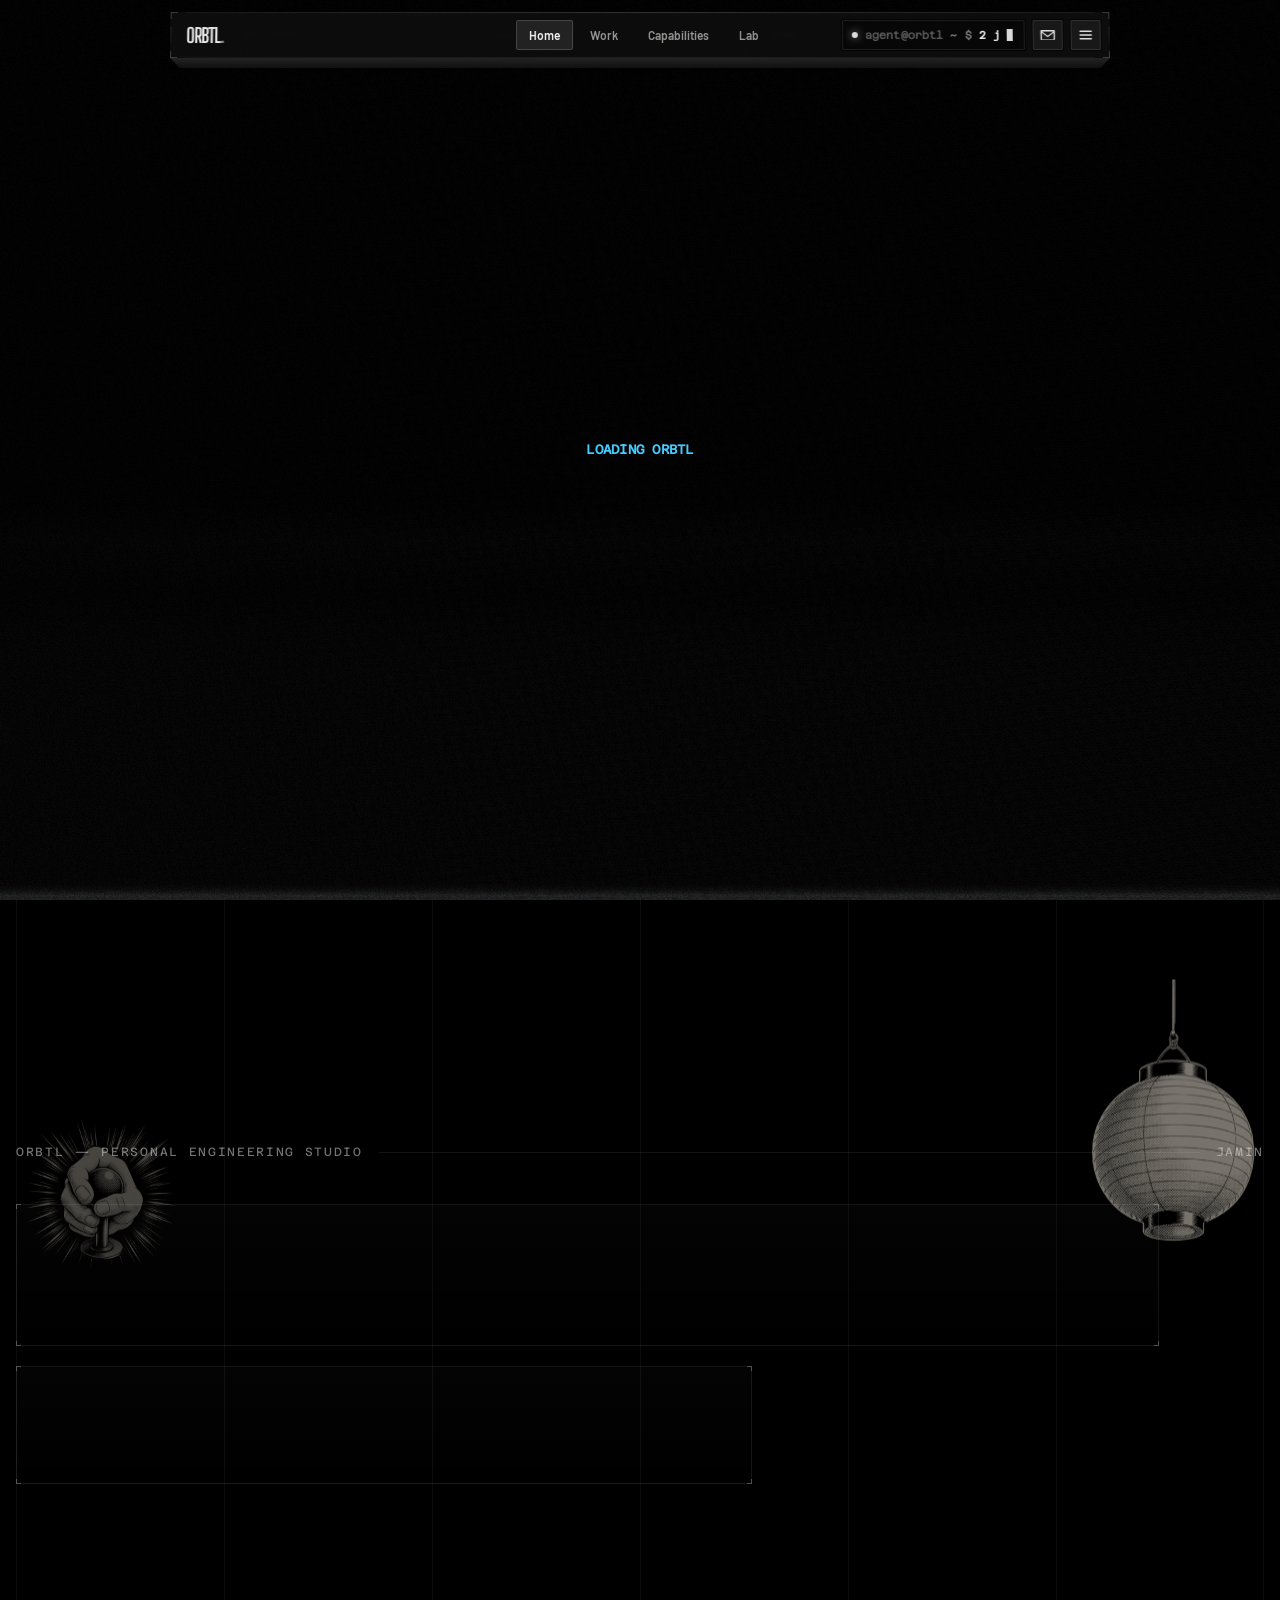
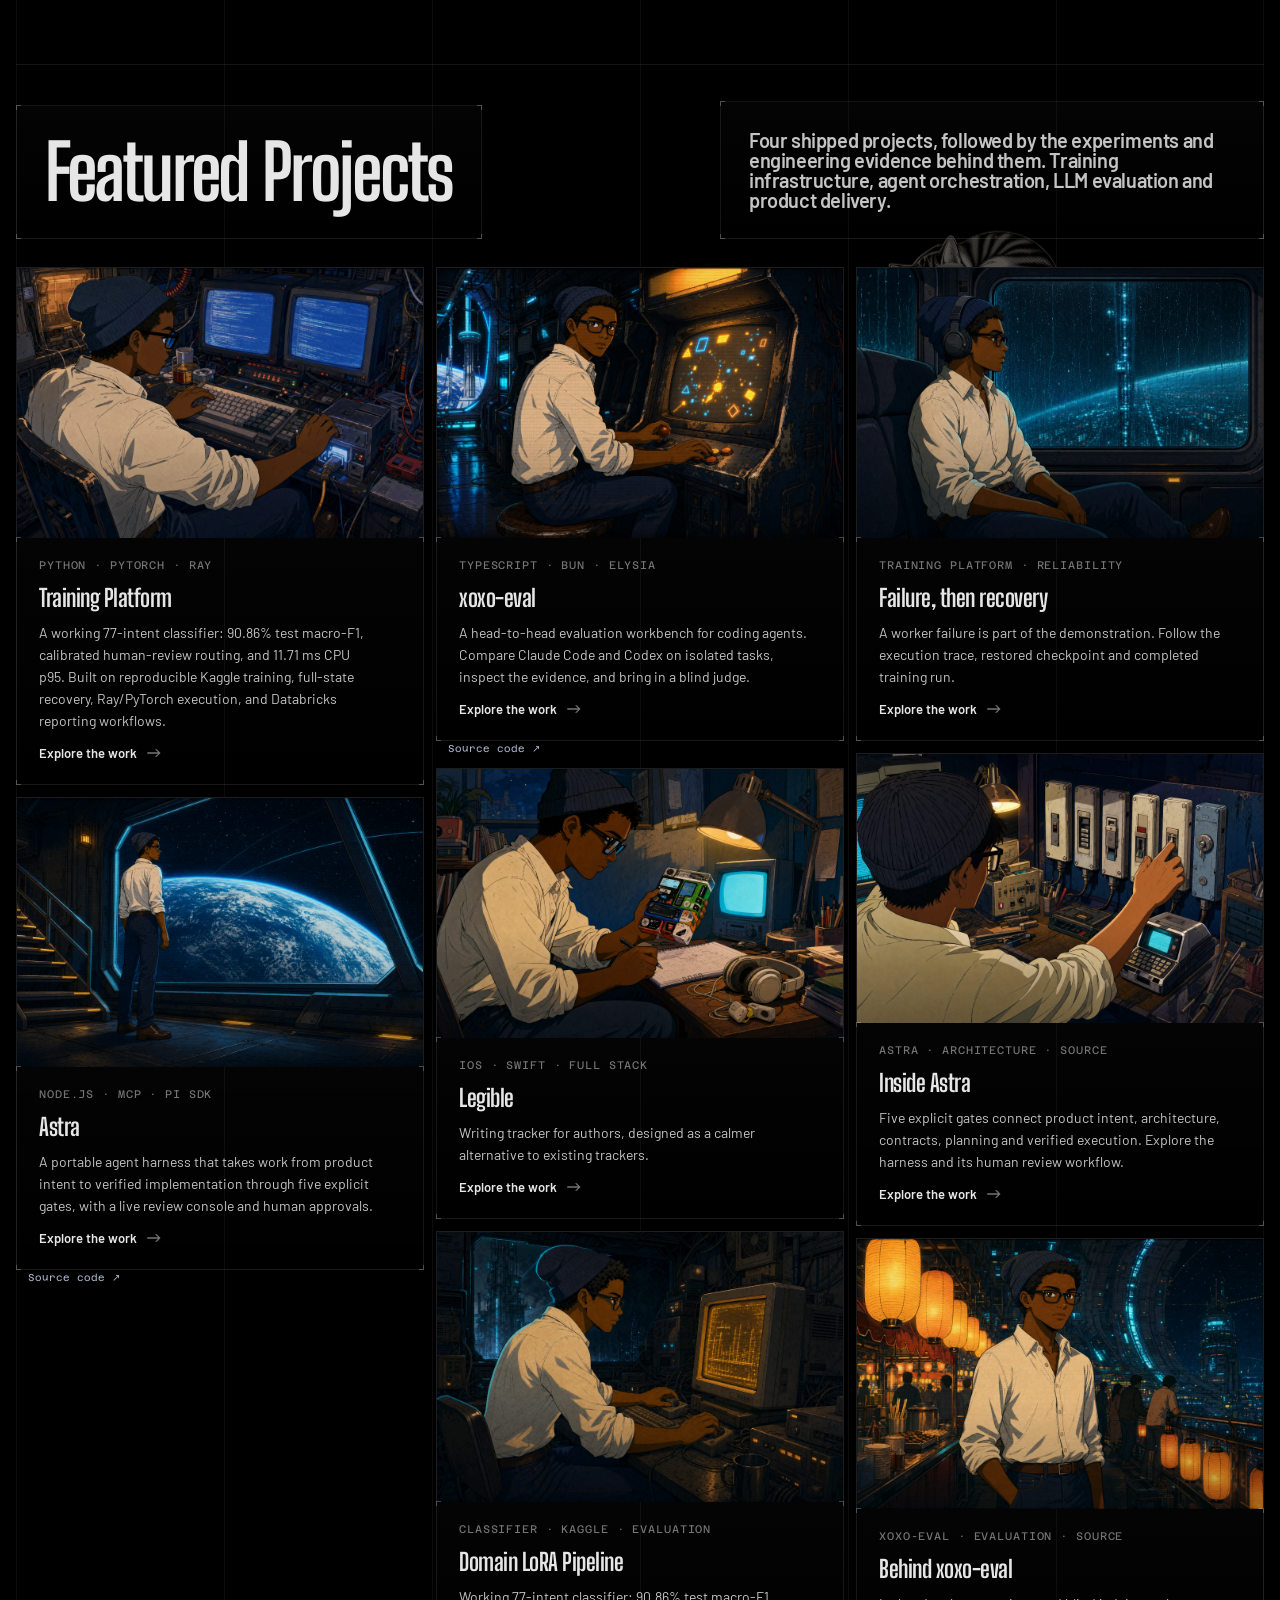
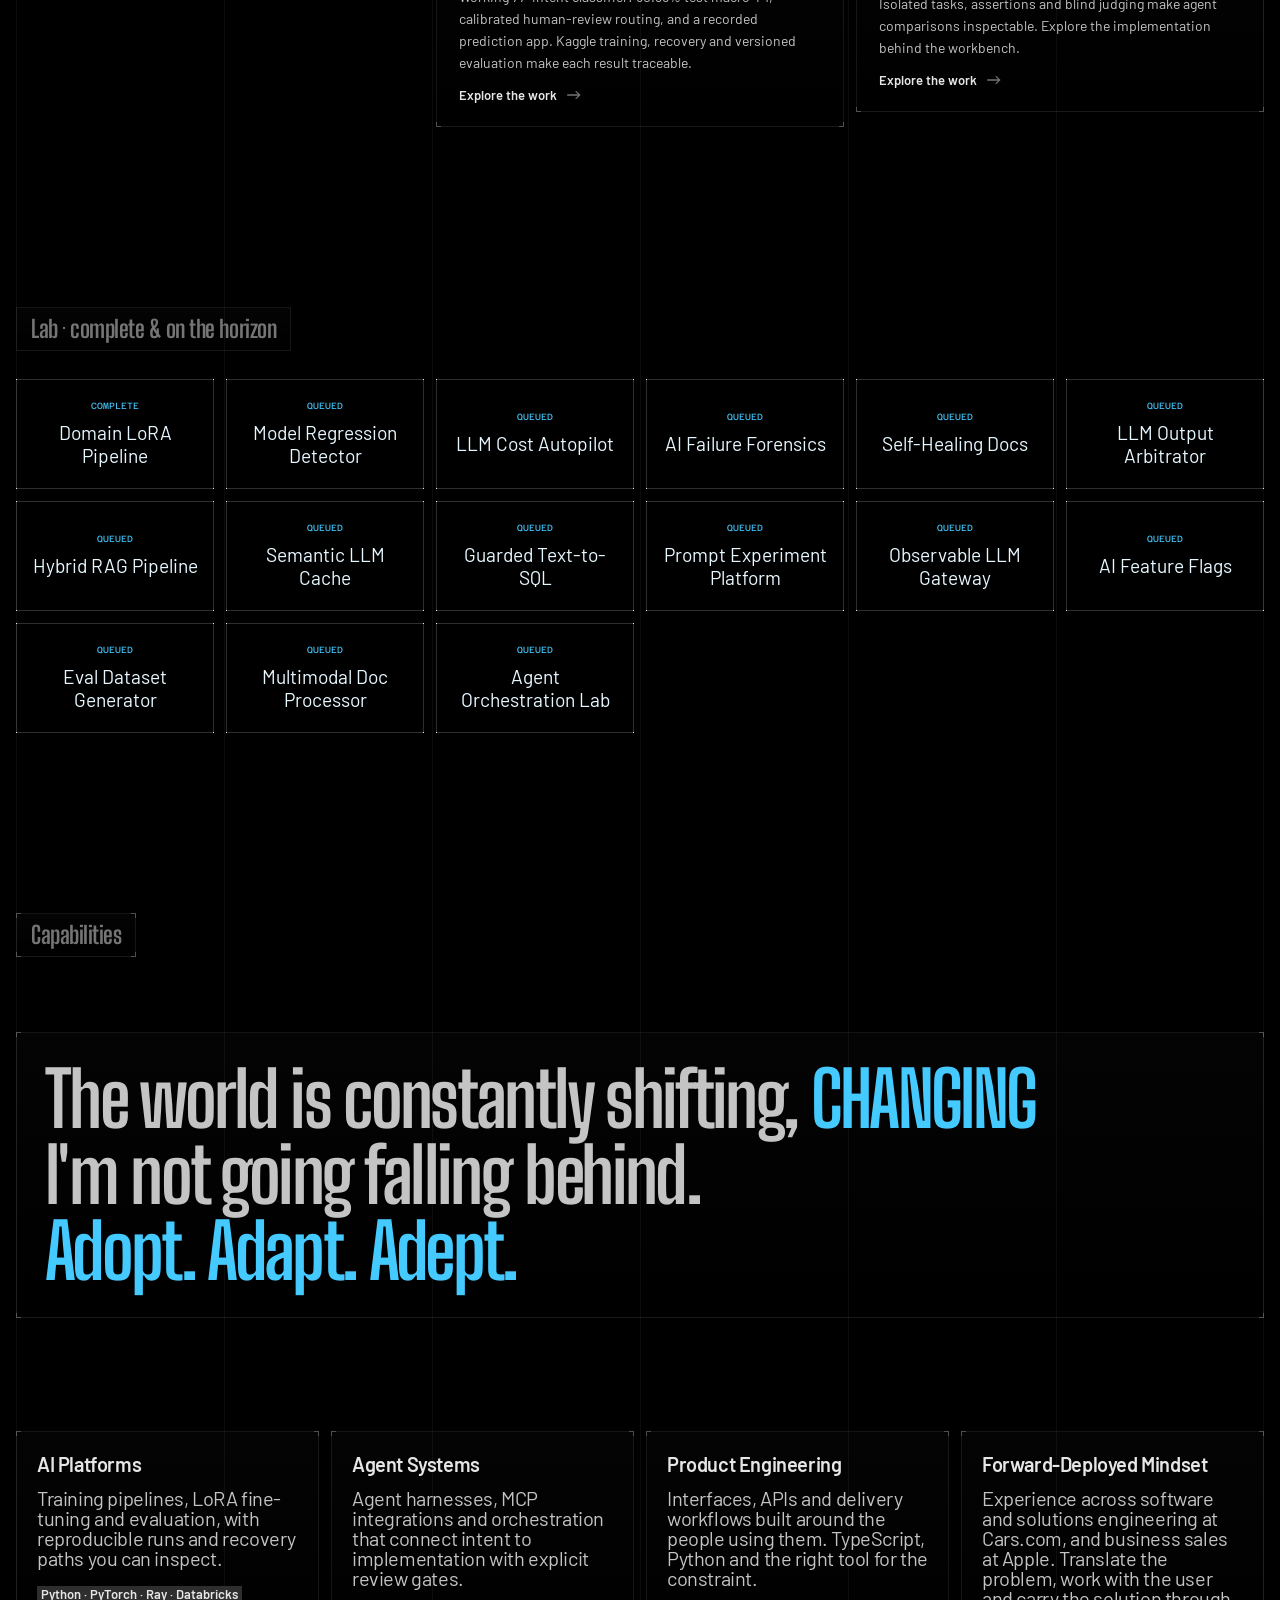
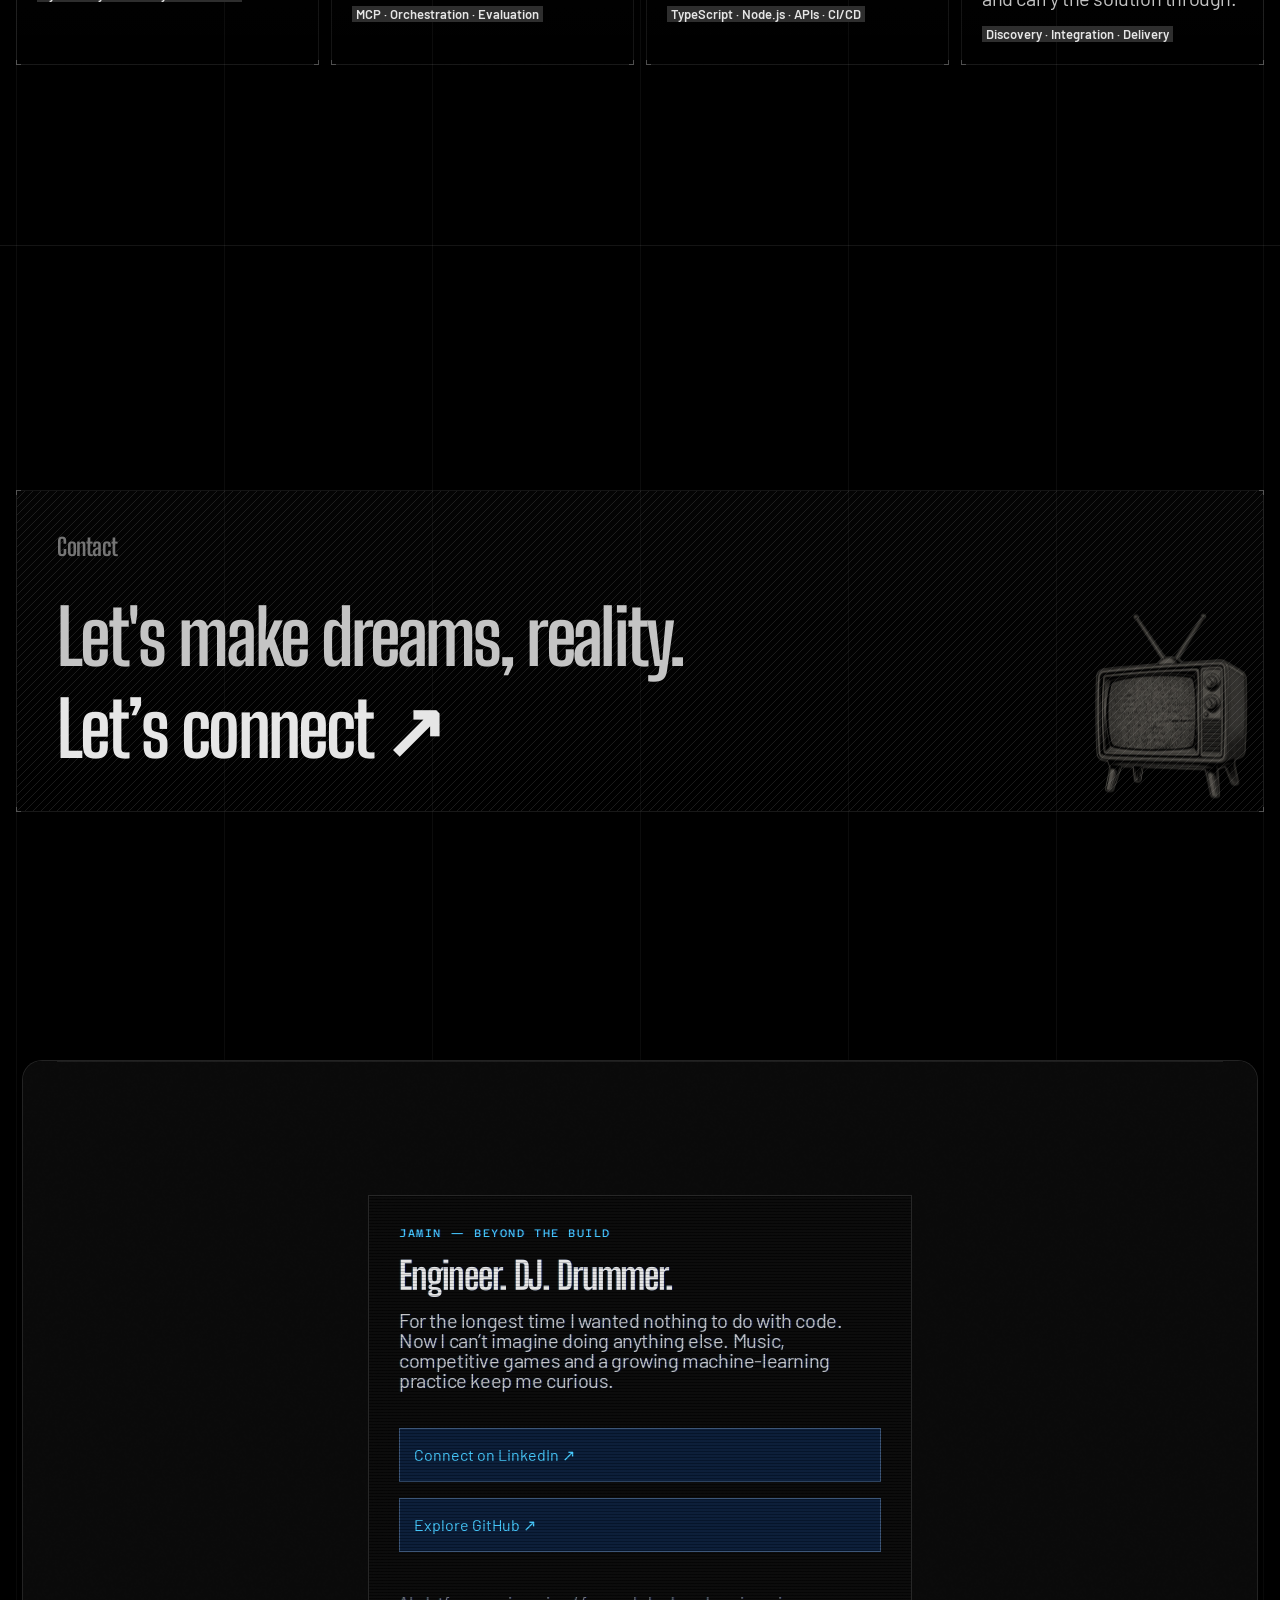
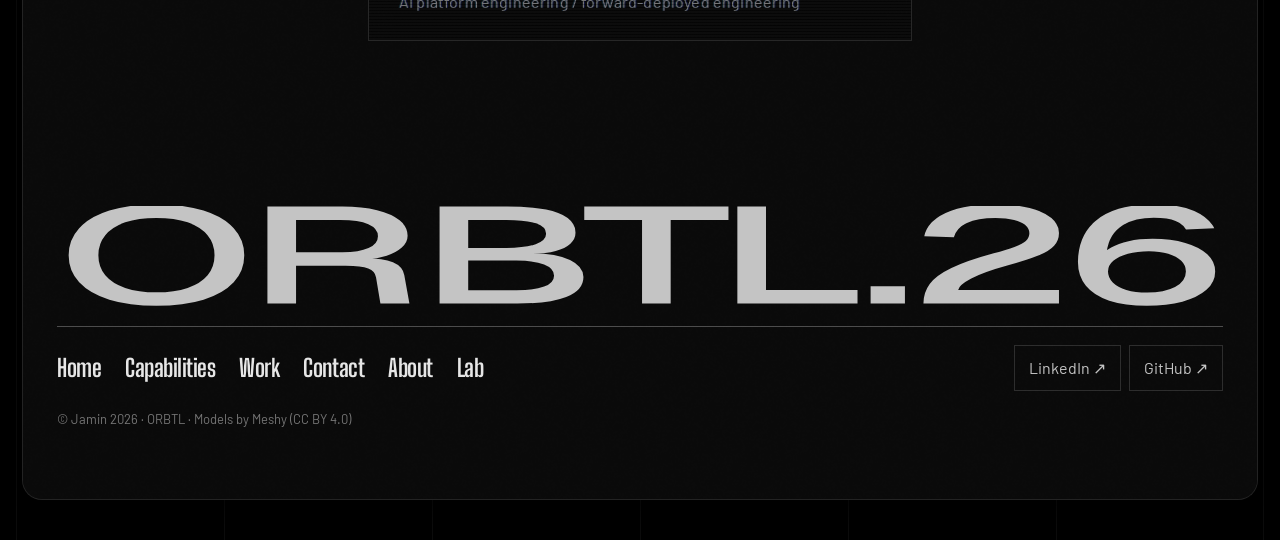
==== index.html @ e6fe145b "Deploy 3d8be60f6ede47230e99cb0eb737f548cd7a8109 from justjammin/netrunner" ====
<!DOCTYPE html><html lang="en"> <head>
<meta charset="utf-8">
<meta name="viewport" content="width=device-width, initial-scale=1">
<title>ORBTL — Jamin · AI Platform Engineer / FDE</title>
<link rel="icon" href="data:,">
<meta name="description" content="Jamin’s personal engineering studio. Explore AI training infrastructure, agent orchestration and evaluation, with runnable demos and evidence.">
<link rel="preconnect" href="https://fonts.googleapis.com">
<link rel="preconnect" href="https://fonts.gstatic.com" crossorigin>
<link href="https://fonts.googleapis.com/css2?family=Geist:wght@400;500;600;700&family=Geist+Mono:wght@400;600;700&family=Inter:wght@300;400;500;600;700&family=Inter+Tight:wght@400;500;600;700&display=swap" rel="stylesheet">
<style>
:root{
  --k:#000;--w1:#e6e6e6;--w2:#c4c4c4;--g1:#757575;--g2:#2e2e2e;--o:#004dff;
  --sans:"Geist","Geist Fallback",system-ui,-apple-system,"Helvetica Neue",Arial,sans-serif;
  --mono:"Geist Mono","Geist Mono Fallback",ui-monospace,SFMono-Regular,Menlo,monospace;
  --canvas-offset:100svh;
  --line:rgba(230,230,230,.085);--line-soft:rgba(230,230,230,.05);
  --maxw:82.5rem;--gutter:16px;
}
@font-face{font-family:"Geist Fallback";src:local(Arial);ascent-override:95.94%;descent-override:28.16%;line-gap-override:0%;size-adjust:104.76%}
@font-face{font-family:"Geist Mono Fallback";src:local(Arial);ascent-override:74.67%;descent-override:21.92%;line-gap-override:0%;size-adjust:134.59%}
*,*::before,*::after{box-sizing:border-box;margin:0;padding:0}
html{scroll-behavior:smooth;-webkit-text-size-adjust:100%;background:#000}
body{background:var(--k);color:#fff;font-family:var(--sans);font-size:16px;line-height:24px;font-weight:400;-webkit-font-smoothing:antialiased;overflow-x:hidden}
a{color:inherit;text-decoration:none}
button{font:inherit;color:inherit;background:none;border:0;cursor:pointer}
ul{list-style:none}
img,svg{display:block}
::selection{background:var(--o);color:#000}

.f-h0{font-size:5.4375rem;line-height:5.25rem;letter-spacing:-.035em;font-weight:400}
.f-h1{font-size:4.75rem;line-height:4.75rem;letter-spacing:-.035em;font-weight:400}
.f-h2{font-size:2.375rem;line-height:2.5rem;letter-spacing:-.03em;font-weight:400}
.f-h3{font-size:1.5rem;line-height:1.5rem;letter-spacing:-.02em;font-weight:500}
.f-h4{font-size:1.25rem;line-height:1.25rem;letter-spacing:-.02em;font-weight:600}
.f-p{font-size:.8125rem;line-height:1rem;letter-spacing:0;font-weight:600}
.f-nav{font-size:.75rem;line-height:1rem;font-weight:600}

.grid-layout{display:grid;grid-template-columns:repeat(12,minmax(0,1fr));gap:12px;width:100%;max-width:var(--maxw);margin:0 auto;padding:0 var(--gutter)}

/* ---------- canvas ---------- */
#canvas-container{position:fixed;top:0;left:0;width:100%;height:var(--canvas-offset);z-index:0;background:#000;overflow:hidden}
#gl{position:absolute;inset:0;width:100%;height:100%;display:block;touch-action:none}
#loader{position:absolute;inset:0;display:grid;place-items:center;font-family:var(--mono);font-size:13px;font-weight:600;color:var(--o);letter-spacing:.02em;text-transform:uppercase;pointer-events:none;transition:opacity .6s ease}
#loader.done{opacity:0}
#loader span{display:inline-block;animation:blink 1s steps(2) infinite}
@keyframes blink{50%{opacity:0}}
#hint{position:absolute;left:50%;bottom:64px;transform:translateX(-50%);font-family:var(--mono);font-size:12px;line-height:16px;font-weight:600;letter-spacing:.02em;text-transform:uppercase;color:var(--w2);background:rgba(0,0,0,.6);border:1px solid var(--g2);padding:6px 14px;border-radius:9999px;pointer-events:none;opacity:0;transition:opacity .35s;white-space:nowrap;max-width:calc(100% - 32px);overflow:hidden;text-overflow:ellipsis}
#hint.show{opacity:1}
#hud{position:absolute;top:76px;left:16px;font-family:var(--mono);color:var(--o);font-size:13px;line-height:16px;font-weight:600;text-transform:uppercase;pointer-events:none}
#tvcap{position:absolute;left:16px;bottom:120px;max-width:420px;pointer-events:none;color:var(--w1)}
#tvcap .idx{display:block;font-family:var(--mono);font-size:12px;line-height:16px;font-weight:600;text-transform:uppercase;color:var(--o);margin-bottom:8px}
#tvcap .ttl{display:block;font-size:2.375rem;line-height:2.25rem;letter-spacing:-.04em;font-weight:600}
#tvcap .desc{display:block;font-size:.9375rem;line-height:1.25rem;font-weight:500;color:var(--w2);margin-top:8px;text-wrap:pretty}
#hud .msg{display:block;font-family:var(--sans);font-size:64px;line-height:64px;letter-spacing:-.04em;font-weight:600;color:var(--w1);margin-top:8px}

/* ---------- top nav: floating glass pill ---------- */
#topnav{position:fixed;top:12px;left:0;right:0;z-index:1000;display:flex;flex-direction:column;align-items:center;pointer-events:none}
#topnav{perspective:1300px}
#topnav .pillbar{--ex:10px;pointer-events:auto;position:relative;display:grid;grid-template-columns:1fr auto 1fr;align-items:center;gap:14px;height:46px;width:min(940px,calc(100% - 24px));padding:0 8px 0 16px;border-radius:0;
  background:rgba(17,17,18,.66);-webkit-backdrop-filter:blur(20px) saturate(120%);backdrop-filter:blur(20px) saturate(120%);
  transform:rotateX(2.4deg);transform-origin:50% 100%;
  box-shadow:0 20px 38px rgba(0,0,0,.5)}
/* the two side faces of the box, skewed so they join the front face along its edges */
/* hover flashlight: one light position drives both the wash across the face and a
   brighter copy of the edge lines, revealed through a mask centred on the pointer */
#topnav .pillbar{--mx:50%;--my:50%;--lit:0}
#topnav .pillbar::before{content:"";position:absolute;inset:0;pointer-events:none;z-index:0;
  opacity:var(--lit);transition:opacity .4s ease;
  background:radial-gradient(260px 130px at var(--mx) var(--my),rgba(255,255,255,.085),rgba(255,255,255,.03) 45%,transparent 72%)}
#topnav .glint{position:absolute;inset:0;pointer-events:none;z-index:2;opacity:var(--lit);transition:opacity .4s ease;
  -webkit-mask:radial-gradient(190px 96px at var(--mx) var(--my),#000 0%,rgba(0,0,0,.55) 42%,transparent 70%);
          mask:radial-gradient(190px 96px at var(--mx) var(--my),#000 0%,rgba(0,0,0,.55) 42%,transparent 70%)}
#topnav .glint::before{content:"";position:absolute;left:15px;right:15px;top:0;bottom:0;
  background:linear-gradient(90deg,rgba(255,255,255,.55) 0 100%) top left/100% 1px no-repeat,
             linear-gradient(90deg,rgba(255,255,255,.34) 0 100%) bottom left/100% 1px no-repeat}
#topnav .glint::after{content:"";position:absolute;top:15px;bottom:15px;left:0;right:0;
  background:linear-gradient(180deg,rgba(255,255,255,.42) 0 100%) top left/1px 100% no-repeat,
             linear-gradient(180deg,rgba(255,255,255,.42) 0 100%) top right/1px 100% no-repeat}
#topnav .ex{position:absolute;pointer-events:none;z-index:-1}
/* a trapezoid, not a parallelogram: both sides taper inward, so the left edge
   runs down-right and the right edge runs down-left */
#topnav .ex-b{left:0;right:0;top:100%;height:var(--ex);
  clip-path:polygon(0 0,100% 0,calc(100% - var(--ex)) 100%,var(--ex) 100%);
  background:linear-gradient(180deg,#232322,#101010)}
/* the outline is broken at the corners and marked with brackets instead of being
   chamfered, so no diagonal ever cuts across the frame */
#topnav .frame{position:absolute;inset:0;pointer-events:none}
#topnav .frame::before{content:"";position:absolute;left:15px;right:15px;top:0;bottom:0;
  background:linear-gradient(90deg,rgba(255,255,255,.05),rgba(255,255,255,.16),rgba(255,255,255,.06)) top left/100% 1px no-repeat,
             linear-gradient(90deg,rgba(255,255,255,.03),rgba(255,255,255,.08),rgba(255,255,255,.04)) bottom left/100% 1px no-repeat}
#topnav .frame::after{content:"";position:absolute;top:15px;bottom:15px;left:0;right:0;
  background:linear-gradient(180deg,rgba(255,255,255,.13),rgba(255,255,255,.04)) top left/1px 100% no-repeat,
             linear-gradient(180deg,rgba(255,255,255,.13),rgba(255,255,255,.04)) top right/1px 100% no-repeat}
#topnav .cnr{position:absolute;width:7px;height:7px;pointer-events:none;border:1px solid rgba(255,255,255,.2)}
#topnav .cnr.tl{top:0;left:0;border-right:0;border-bottom:0}
#topnav .cnr.tr{top:0;right:0;border-left:0;border-bottom:0}
#topnav .cnr.bl{bottom:0;left:0;border-right:0;border-top:0}
#topnav .cnr.br{bottom:0;right:0;border-left:0;border-top:0}
#topnav .logo{display:flex;align-items:center;height:46px;color:#f4f4f2;position:relative;z-index:1}
.wordmark{font-family:var(--sans);font-weight:700;font-size:20px;line-height:20px;letter-spacing:-.055em;color:var(--w1);white-space:nowrap}
.wordmark i{font-style:normal;color:var(--o)}
#topnav .wordmark i{color:rgba(232,232,230,.55)}   /* the bar is monochrome; the footer mark keeps its accent */
#topnav .center{display:flex;align-items:center;gap:4px;position:relative;z-index:1}
#topnav .center a{color:rgba(232,232,230,.62);padding:7px 13px;border-radius:2px;transition:background .2s,color .2s}
#topnav .center a.active{box-shadow:inset 0 0 0 1px rgba(255,255,255,.16)}
#topnav .center a:hover{background:rgba(255,255,255,.07);color:#f2f2f0}
#topnav .center a.active{color:#f6f6f4;background:rgba(255,255,255,.09)}
#topnav .right{display:flex;align-items:center;justify-content:flex-end;gap:6px;position:relative;z-index:1}
#topnav .term{display:flex;align-items:center;gap:7px;height:32px;padding:0 12px 0 10px;border-radius:2px;font-family:var(--mono);font-size:11px;line-height:1;font-weight:600;letter-spacing:.01em;color:rgba(226,226,224,.8);background:rgba(0,0,0,.4);box-shadow:inset 0 0 0 1px rgba(255,255,255,.09);transition:background .2s,color .2s;white-space:nowrap}
#topnav .term:hover{background:rgba(255,255,255,.08);color:#f2f2f0}
#topnav .term .led{width:6px;height:6px;border-radius:9999px;background:#dcdcda;box-shadow:0 0 8px rgba(220,220,218,.7);animation:pulse 2s cubic-bezier(.4,0,.6,1) infinite}
#topnav .term .prompt{color:rgba(200,200,198,.42)}
#topnav .term .prompt::after{content:" ~ $";color:var(--g1)}
#topnav .term .txt{color:#ececeb}
#topnav .term .cur{width:6px;height:12px;background:#d8d8d6;animation:blink 1s steps(2) infinite}
#topnav .term[aria-pressed="true"]{background:rgba(0,77,255,.14);box-shadow:inset 0 0 0 1px rgba(0,77,255,.4)}
#topnav .term[aria-pressed="true"] .led{background:var(--o);box-shadow:0 0 8px rgba(0,77,255,.9)}
@keyframes pulse{50%{opacity:.5}}
#topnav .icon{width:32px;height:32px;display:inline-grid;place-items:center;border-radius:2px;color:#dcdcda;background:rgba(255,255,255,.05);box-shadow:inset 0 0 0 1px rgba(255,255,255,.1);transition:background .2s}
#topnav .icon:hover{background:rgba(255,255,255,.13)}
#topnav .icon svg{width:18px;height:18px;fill:currentColor}
#topnav .icon.mail{color:#e2e2e0}
#topnav .burger[aria-expanded="true"]{background:rgba(255,255,255,.16)}
/* The burger summons a full panel: the ThreeDPaper fills it, the menu sits over it.
   The panel carries a transform so the component's position:fixed layers resolve
   against it, exactly as authored. */
.menu{pointer-events:auto;position:fixed;inset:0;z-index:1200;overflow:hidden;
  background:rgba(6,6,8,.55);-webkit-backdrop-filter:blur(3px);backdrop-filter:blur(3px);
  -webkit-user-select:none;user-select:none;
  transform:translateZ(0);opacity:0;transition:opacity .45s ease;touch-action:none}
/* the page scrolls away so the fixed lobby render is what sits behind the sheet */
body.menu-open #layout{visibility:hidden}
.menu.open{opacity:1}
.menu[hidden]{display:none}
/* the card face: a frosted plastic panel warped onto the sheet, carrying the
   illustration, the menu and the small print under it */
.menu-links{position:absolute;left:0;top:0;z-index:20;width:560px;height:790px;
  transform-origin:0 0;will-change:transform;opacity:0;transition:opacity .5s ease;
  display:flex;flex-direction:column;padding:44px 46px 42px;overflow:hidden;border-radius:16px;
  -webkit-backdrop-filter:blur(14px) saturate(115%);backdrop-filter:blur(14px) saturate(115%);
  background:linear-gradient(158deg,rgba(255,255,255,.15),rgba(255,255,255,.05) 42%,rgba(255,255,255,.10));
  box-shadow:inset 0 1px 0 rgba(255,255,255,.42),inset 0 -1px 0 rgba(0,0,0,.2)}
.menu-links.on{opacity:1}
.menu-ill{position:absolute;top:24px;right:28px;width:168px;opacity:.5;pointer-events:none}
.menu-nav{margin:200px 0 0 -16px;display:flex;flex-direction:column;align-items:flex-start;gap:1px}
/* each row behaves like a listbox option: a selection plate with a hairline
   outline, a leading marker and a rule that wipes in under the label */
.menu-nav a{position:relative;display:inline-block;padding:2px 18px 4px 18px;
  border:1px solid transparent;border-radius:3px;
  color:rgba(255,255,255,.88);font-family:var(--sans);font-weight:600;
  font-size:30px;line-height:1.22;letter-spacing:-.035em;
  transition:color .18s ease,background .18s ease,border-color .18s ease,transform .2s ease}
.menu-nav a::before{content:"";position:absolute;left:5px;top:50%;width:5px;height:5px;
  margin-top:-2px;background:currentColor;opacity:0;transform:scale(.4);
  transition:opacity .18s ease,transform .18s ease}
.menu-nav a::after{content:"";position:absolute;left:18px;right:18px;bottom:2px;height:1px;
  background:currentColor;opacity:.5;transform:scaleX(0);transform-origin:left;
  transition:transform .26s cubic-bezier(.2,.7,.2,1)}
.menu-nav a:hover,.menu-nav a:focus-visible{color:#fff;background:rgba(255,255,255,.1);
  border-color:rgba(255,255,255,.3);transform:translateX(6px);outline:none}
.menu-nav a:hover::before,.menu-nav a:focus-visible::before{opacity:.85;transform:scale(1)}
.menu-nav a:hover::after,.menu-nav a:focus-visible::after{transform:scaleX(1)}
@media (prefers-reduced-motion:reduce){.menu-nav a,.menu-nav a::before,.menu-nav a::after{transition:none}}
.menu-foot{margin-top:auto;display:flex;flex-direction:column;gap:3px;
  font-family:var(--mono);font-size:11px;line-height:16px;letter-spacing:.06em;
  text-transform:uppercase;color:rgba(255,255,255,.46)}
.menu-foot b{font-weight:600;color:rgba(255,255,255,.74)}
.menu-close{position:absolute;top:24px;left:28px;z-index:21;height:38px;padding:0 14px;
  display:grid;place-items:center;color:rgba(242,242,240,.78);border:1px solid rgba(255,255,255,.14);
  background:rgba(0,0,0,.4);border-radius:2px;cursor:pointer;transition:background .2s,color .2s}
.menu-close .wordmark{font-size:17px}
.menu-close .wordmark i{color:var(--o)}
.menu-close:hover{color:#fff;background:rgba(255,255,255,.1)}
.menu #paper-stage{position:absolute;inset:0;z-index:0;overflow:hidden;background:transparent;
  transform:translateZ(0);touch-action:none;cursor:grab}
.menu #paper-stage:active{cursor:grabbing}
#paper-stage{--ink:#f2f2f0;--dim:rgba(242,242,240,.38)}
.mono{font-size:10px;letter-spacing:.2em;text-transform:uppercase;font-weight:500;color:var(--dim)}

/* ---------- background: one giant word, nothing else ---------- */
#paper-stage #pp-bg{position:fixed;inset:0;z-index:1;overflow:hidden}
#paper-stage #pp-bg h1{
  position:absolute;left:50%;top:50%;transform:translate(-50%,-50%);
  font-family:"Inter Tight",sans-serif;font-weight:600;letter-spacing:-.055em;
  font-size:clamp(96px,18.6vw,420px);line-height:.8;white-space:nowrap;
  color:rgba(242,242,240,.125);
  -webkit-user-select:none;user-select:none;
}

/* ---------- layers over it ---------- */
#paper-stage #pp-dof{position:fixed;inset:-30px;z-index:2;pointer-events:none;
     backdrop-filter:blur(2.4px);-webkit-backdrop-filter:blur(2.4px);
     background:rgba(8,8,10,.05)}
#paper-stage #pp-gl{position:fixed;top:0;left:0;width:100%;height:100%;z-index:3;
    pointer-events:none;display:block}
#paper-stage #pp-grain,#pp-grain2{position:fixed;inset:0;z-index:4;pointer-events:none;
    background-repeat:repeat;background-size:160px 160px}
#paper-stage #pp-grain{opacity:.05;mix-blend-mode:overlay}
#paper-stage #pp-grain2{opacity:.02}
#paper-stage #pp-vig{position:fixed;inset:0;z-index:5;pointer-events:none;
     background:radial-gradient(120% 90% at 50% 45%,rgba(0,0,0,0) 42%,rgba(0,0,0,.52) 100%)}
#paper-stage #pp-hint{position:fixed;left:0;right:0;bottom:64px;z-index:6;pointer-events:none;
      text-align:center;font-size:10px;letter-spacing:.22em;text-transform:uppercase;
      color:rgba(242,242,240,.30);opacity:0;transition:opacity .8s ease}
#paper-stage #pp-hint b{font-weight:500;color:rgba(242,242,240,.58)}
@media(hover:none){ #pp-hint .ptr{display:none} }

.actionable{position:relative;font-weight:600;--underline-height:max(.06em,1px)}
.actionable::before{content:"";position:absolute;left:0;right:0;bottom:calc(var(--underline-height) * -1);height:var(--underline-height);background:currentColor;opacity:0;transition:opacity .15s cubic-bezier(.4,0,.2,1)}
.actionable:hover::before{opacity:1}
.actionable:hover{animation:actionable-blink .3s .06s linear forwards;text-shadow:0 0 30px color-mix(in srgb,currentColor 25%,transparent)}
@keyframes actionable-blink{0%{opacity:1}40%{opacity:.5}60%{opacity:1}80%{opacity:.5}100%{opacity:1}}
.blink:hover{animation:actionable-blink .3s .06s linear forwards}

/* ---------- particle scroll (Canvas UI) ---------- */
#ps-output{position:fixed;inset:0;width:100%;height:100%;pointer-events:none;z-index:850}
.ps-hidden{visibility:hidden}
@media (prefers-reduced-motion:reduce){.ps-hidden{visibility:visible}}
/* ---------- manga marginalia: keyed line drawings sitting behind the copy ---------- */
.ill{position:absolute;pointer-events:none;user-select:none;z-index:0;display:block;
  opacity:.42;filter:saturate(.9)}
.hero,.caps,.contact,.logos{position:relative}
.ill-lantern{top:-3.5rem;right:1.5rem;width:clamp(120px,13vw,214px);opacity:.5}
.ill-cat{bottom:-2.5rem;right:12rem;width:clamp(150px,17vw,268px);opacity:.34}
.ill-joystick{top:2rem;left:1.5rem;width:clamp(110px,12vw,196px);opacity:.3}
.ill-crt{bottom:1rem;right:2rem;width:clamp(120px,12vw,200px);opacity:.34}
@media (max-width:1023px){.ill-cat,.ill-crt{display:none}.ill-lantern,.ill-joystick{width:110px;opacity:.28}}
/* ---------- container lines, frames, rule animation ---------- */
.vrules{position:absolute;inset:0;z-index:0;pointer-events:none;width:100%;max-width:var(--maxw);margin:0 auto;left:0;right:0;
  padding:0 var(--gutter);display:grid;grid-template-columns:repeat(6,minmax(0,1fr))}
.vrules i{position:relative;display:block}
.vrules i::before{content:"";position:absolute;top:0;bottom:0;left:0;width:1px;background:var(--line-soft);
  transform:scaleY(0);transform-origin:top;transition:transform 1.6s cubic-bezier(.16,.84,.24,1)}
.vrules i:last-child::after{content:"";position:absolute;top:0;bottom:0;right:0;width:1px;background:var(--line-soft);
  transform:scaleY(0);transform-origin:top;transition:transform 1.6s cubic-bezier(.16,.84,.24,1) .3s}
.vrules.in i::before,.vrules.in i:last-child::after{transform:scaleY(1)}
.vrules i:nth-child(2)::before{transition-delay:.08s}.vrules i:nth-child(3)::before{transition-delay:.16s}
.vrules i:nth-child(4)::before{transition-delay:.24s}.vrules i:nth-child(5)::before{transition-delay:.32s}
.vrules i:nth-child(6)::before{transition-delay:.4s}

.rule{border:0;height:1px;width:100%;background:var(--line);transform:scaleX(0);transform-origin:left;
  transition:transform 1.1s cubic-bezier(.16,.84,.24,1)}
.rule.in{transform:scaleX(1)}
.rule.thin{background:var(--line-soft)}

.framed{position:relative;border:1px solid var(--line);padding:28px;background:linear-gradient(180deg,rgba(255,255,255,.014),rgba(255,255,255,0))}
.framed.label{padding:9px 14px;width:max-content}
.framed.flush{padding:24px}
.framed .corner{position:absolute;width:5px;height:5px;border:1px solid rgba(230,230,230,.28)}
.framed .corner.tl{top:-1px;left:-1px;border-right:0;border-bottom:0}
.framed .corner.tr{top:-1px;right:-1px;border-left:0;border-bottom:0}
.framed .corner.bl{bottom:-1px;left:-1px;border-right:0;border-top:0}
.framed .corner.br{bottom:-1px;right:-1px;border-left:0;border-top:0}

/* ---------- layout ---------- */
#layout{position:relative;z-index:1;margin-top:var(--canvas-offset);background:#000;padding-bottom:40px}
main{position:relative;z-index:1;display:flex;flex-direction:column;gap:180px;padding-top:32px}
.hero{padding-top:13rem}
.hero article{grid-column:1/12;display:flex;flex-direction:column;gap:20px;color:var(--w1)}
.hero h1{text-wrap:pretty}
.hero .lede{max-width:46rem;text-wrap:pretty;color:var(--w2);font-weight:500}
.hero .eyebrow{grid-column:1/-1;margin-bottom:28px;display:flex;align-items:center;gap:16px;color:var(--g1);font-family:var(--mono);font-size:12px;letter-spacing:.14em;text-transform:uppercase}
.hero .eyebrow .rule{flex:1}

/* logos */
.logos{row-gap:28px}
.logos h2{grid-column:1/-1;color:var(--g1)}
.logos .grid{grid-column:1/-1;display:grid;grid-template-columns:repeat(6,minmax(0,1fr));gap:12px}
.logos a{aspect-ratio:202/110;color:var(--w2);display:block;position:relative}
.logos a::after{content:"";position:absolute;inset:0;border:1px solid rgba(230,230,230,.2);pointer-events:none;z-index:10}
.logos .cell{position:relative;height:100%;display:grid;place-items:center;padding:0 20px}
.logos .cell img{width:150px;max-width:78%;height:auto;max-height:52px;object-fit:contain;position:relative;z-index:2;opacity:.92}
.with-dots{position:relative}
.with-dots::before,.with-dots::after{content:"";pointer-events:none;position:absolute;left:0;right:0;height:1px;z-index:11;
  background-image:linear-gradient(to right,#e6e6e6 0,#e6e6e6 1px,transparent 1px,transparent calc(100% - 1px),#e6e6e6 calc(100% - 1px),#e6e6e6 100%)}
.with-dots::before{top:0}.with-dots::after{bottom:0}
.with-diagonal-lines{position:relative;overflow:hidden}
.with-diagonal-lines::after{content:"";pointer-events:none;position:absolute;inset:-64px;background-repeat:repeat;animation:diag 6s linear infinite;
  background-image:url("data:image/svg+xml,%3Csvg width='64' height='64' viewBox='0 0 64 64' fill='none' xmlns='http://www.w3.org/2000/svg'%3E%3Cg clip-path='url(%23c)' stroke='%23fff' stroke-opacity='.10'%3E%3Cpath d='M-27 27 91-91M-27 35 91-83M-27 43 91-75M-27 51 91-67M-27 59 91-59M-27 67 91-51M-27 75 91-43M-27 83 91-35M-27 91 91-27M-27 99 91-19M-27 107 91-11M-27 115 91-3M-27 123 91 5M-27 131 91 13M-27 139 91 21M-27 147 91 29M-27 155 91 37'/%3E%3C/g%3E%3Cdefs%3E%3CclipPath id='c'%3E%3Cpath fill='%23fff' d='M0 0h64v64H0z'/%3E%3C/clipPath%3E%3C/defs%3E%3C/svg%3E")}
@keyframes diag{to{transform:translate(64px,64px)}}
.logos .lines{position:absolute;inset:0;opacity:0;transition:opacity .2s;pointer-events:none}
.logos a:hover .lines{opacity:1}
.brand{display:flex;align-items:center;gap:9px;color:var(--w2);white-space:nowrap;position:relative;z-index:2}
.brand svg{width:26px;height:26px;fill:currentColor;flex:none}
.brand .n{font-weight:600;font-size:21px;line-height:24px;letter-spacing:-.03em}
.brand.caps .n{text-transform:uppercase;letter-spacing:.14em;font-size:16px;font-weight:600}
.brand.wide .n{letter-spacing:.02em;font-weight:700;font-size:19px}
.brand.mono .n{font-family:var(--mono);font-size:17px;letter-spacing:0;font-weight:700}
.brand.thin .n{font-weight:500;font-size:22px;letter-spacing:-.02em}
.brand.serif .n{font-family:Georgia,"Times New Roman",serif;font-weight:400;font-size:24px;letter-spacing:-.01em}

/* featured projects — masonry */
.featured{row-gap:0}
.featured .head{grid-column:1/-1;display:flex;align-items:flex-end;justify-content:space-between;gap:24px;flex-wrap:wrap;margin-bottom:28px}
.featured .head h2{color:var(--w1)}
.featured .head .sub{max-width:34rem;color:var(--w2)}
.featured .topline{grid-column:1/-1;margin-bottom:36px}
.featured .masonry{grid-column:1/-1;columns:3;column-gap:12px}
.featured .card{break-inside:avoid;display:block;margin:0 0 12px;padding-bottom:0}
.featured .shot{display:block;position:relative;background:#0a0a0a;border:1px solid var(--line);border-bottom:0;overflow:hidden}
.featured .shot img{width:100%;height:auto}
.featured .shot .art{position:relative;inset:auto;aspect-ratio:16/9}
.featured .shot::after{content:"";position:absolute;inset:0;pointer-events:none;
  background:linear-gradient(180deg,rgba(0,0,0,0) 60%,rgba(0,0,0,.35));opacity:.9}
.featured .meta{border-top:0;padding:20px 22px 22px;display:flex;flex-direction:column;gap:12px}
.featured .meta h3{color:var(--w1);text-wrap:pretty}
.featured .meta .desc{color:var(--w2);font-size:.875rem;line-height:1.375rem;font-weight:500;letter-spacing:0;text-wrap:pretty}
.featured .meta .cats{color:var(--g1);font-family:var(--mono);font-size:11px;line-height:16px;letter-spacing:.08em;text-transform:uppercase}
.featured .card a.shot:hover img{opacity:.86;transition:opacity .3s}
.featured .card .go{display:inline-flex;align-items:center;gap:8px;color:var(--w1)}
.featured .card .go svg{width:18px;height:18px;fill:currentColor;opacity:.5}
/* project media art */
.art{position:absolute;inset:0;display:grid;place-items:center;overflow:hidden}
.art canvas{position:absolute;inset:0;width:100%;height:100%}
.art .t{position:relative;font-weight:700;letter-spacing:-.05em;white-space:nowrap}
.art-wave{background:#050505}
.art-warm{background:#efe9e1;background-image:radial-gradient(60% 80% at 20% 20%,#fff9f2 0,transparent 60%),radial-gradient(50% 60% at 85% 75%,#e2d8cc 0,transparent 60%),repeating-linear-gradient(-32deg,rgba(255,255,255,.35) 0 22px,rgba(0,0,0,0) 22px 54px)}
.art-warm .t{font-size:clamp(44px,8.5vw,116px);color:#141414;text-shadow:0 14px 26px rgba(0,0,0,.25),0 2px 0 #fff;letter-spacing:-.06em}
.art-warm .t::before{content:"";display:inline-block;width:.62em;height:.62em;border-radius:50%;background:#141414;margin-right:.18em;vertical-align:-.05em;box-shadow:0 14px 26px rgba(0,0,0,.25)}
.art-warm::after{content:"";position:absolute;inset:-40%;background:linear-gradient(100deg,transparent 40%,rgba(255,255,255,.45) 50%,transparent 60%);animation:sweep 7s ease-in-out infinite}
@keyframes sweep{0%{transform:translateX(-45%)}100%{transform:translateX(45%)}}
.art-sky{background:linear-gradient(#6fa8e6,#a9cdf2 55%,#dbe9f7)}
.art-sky .cl{position:absolute;inset:-20%;background:radial-gradient(28% 40% at 22% 62%,#fff 0,rgba(255,255,255,.95) 40%,transparent 62%),radial-gradient(22% 34% at 60% 30%,#fff 0,rgba(255,255,255,.9) 45%,transparent 66%),radial-gradient(30% 36% at 82% 70%,#fff 0,rgba(255,255,255,.9) 40%,transparent 64%),radial-gradient(18% 30% at 40% 20%,#fff 0,transparent 66%);animation:drift 18s ease-in-out infinite alternate}
@keyframes drift{to{transform:translateX(6%) translateY(-3%)}}
.art-sky .t{font-size:clamp(46px,9vw,124px);color:#fff;-webkit-text-stroke:2px #1a2b4a;text-shadow:6px 8px 0 #1a2b4a;letter-spacing:-.04em;transform:rotate(-4deg)}
.art-burst{background:#ff8fc4}
.art-burst .rays{position:absolute;inset:-60%;background:repeating-conic-gradient(from 0deg,#ff5fae 0 7.5deg,#ffb1d6 7.5deg 15deg);animation:spin 40s linear infinite}
@keyframes spin{to{transform:rotate(360deg)}}
.art-burst .t{font-size:clamp(48px,9.5vw,132px);color:#5ce4ff;-webkit-text-stroke:3px #1a1a1a;text-shadow:8px 10px 0 #1a1a1a;transform:rotate(-3deg);letter-spacing:-.05em}
.art-burst .t small{display:block;font-size:.34em;letter-spacing:.02em;color:#fff;-webkit-text-stroke:2px #1a1a1a;text-shadow:5px 6px 0 #1a1a1a;background:#7a4bff;padding:.05em .3em;width:max-content;margin-bottom:-.2em;transform:rotate(-3deg)}

/* capabilities */
.caps h2{grid-column:1/-1;margin-bottom:0;color:var(--g1)}
.caps .topline{grid-column:1/-1;margin:26px 0 0}
.caps .big{grid-column:1/-1;color:var(--w2);margin-top:24px}
.caps .big p{text-wrap:balance}
.caps .cols{grid-column:1/-1;margin-top:96px;display:grid;grid-template-columns:repeat(12,minmax(0,1fr));gap:12px}
.caps .cols .inner{grid-column:1/-1;display:grid;grid-template-columns:repeat(8,minmax(0,1fr));gap:12px}
.caps .cap{grid-column:span 2;margin-top:5px;display:flex;flex-direction:column;gap:18px;color:var(--w1);padding:22px 20px}
.caps .cap p{margin-top:-4px;color:var(--w2);font-weight:500;text-wrap:pretty}
.caps .tags{display:flex;flex-wrap:wrap;gap:4px}
.caps .tags span{display:block;width:fit-content;max-width:100%;overflow:hidden;text-overflow:ellipsis;background:var(--g2);padding:0 4px;color:var(--w1);white-space:nowrap}

/* contact */
.contact{padding:64px 16px 128px}
.contact .box{grid-column:1/-1;position:relative;display:grid;grid-template-columns:repeat(10,minmax(0,1fr));gap:16px;height:fit-content;padding:44px 40px}
.contact .box .lines{position:absolute;inset:0;pointer-events:none}
.contact h2{position:relative;grid-column:span 2;margin-bottom:24px;color:var(--g1)}
.contact .lead{position:relative;grid-column:span 8;grid-row:2;color:var(--w2)}
.contact .mail{position:relative;grid-column:span 5;grid-row:3;display:flex;align-items:center;color:var(--w1);white-space:nowrap}

/* footer */
/* the footer rides as one big floating card: full width less a margin, its own
   rounded frame, and the drive scene clipped inside it */
footer{position:relative;z-index:10;display:flex;flex-direction:column;
  background:rgba(8,8,8,.8);-webkit-backdrop-filter:blur(26px) saturate(130%);backdrop-filter:blur(26px) saturate(130%);
  margin:120px 22px 0;border-radius:20px;border:1px solid rgba(230,230,230,.13);
  box-shadow:0 -1px 0 rgba(255,255,255,.06) inset,0 10px 28px rgba(0,0,0,.55);
  min-height:min(1040px,116svh);padding:0 0 72px;overflow:hidden;isolation:isolate;
  --fe-bg:#0a0a0a;--fe-band:clamp(340px,72%,760px)}
footer .grid-layout{padding-left:34px;padding-right:34px}
footer>*:not(.terrain-plume-component){position:relative;z-index:1}
/* ThreeUI TerrainPlumeCanvas (variant: sunset-drive) */
.terrain-plume-component{position:absolute;inset:0;z-index:0;pointer-events:none;overflow:hidden;isolation:isolate}
.terrain-plume-canvas{position:absolute;inset:0;display:block;width:100%;height:100%}
.footer-engraved-terrain{position:absolute;left:0;right:0;bottom:0;display:block;width:100%;height:var(--fe-band)}
.footer-engraved-reveal{position:absolute;inset:0;display:block;width:100%;height:100%}
.footer-engraved-grain{position:absolute;inset:0;pointer-events:none;opacity:.42;mix-blend-mode:overlay;background-repeat:repeat;background-size:140px 140px;background-image:url("[data-uri]")}

/* the signup card, centred on the road */
footer .fcard-wrap{flex:1;align-content:center;padding:64px 16px 96px}
footer .fcard{grid-column:4/10;justify-self:center;width:100%;max-width:34rem;display:flex;flex-direction:column;gap:14px;
  padding:30px 30px 26px;background:rgba(6,6,6,.6);-webkit-backdrop-filter:blur(16px) saturate(140%);backdrop-filter:blur(16px) saturate(140%);
  border:1px solid rgba(230,230,230,.14)}
footer .fcard .tag{color:var(--o);font-family:var(--mono);letter-spacing:.14em;text-transform:uppercase;font-size:11px;line-height:16px}
footer .fcard h3{color:var(--w1);text-wrap:pretty}
footer .fcard .sub{color:var(--w2);font-weight:500;text-wrap:pretty}
footer .fcard .fine{color:var(--g1);font-weight:500;letter-spacing:.01em}
footer .signup{display:flex;flex-direction:column;gap:10px;margin-top:6px}
footer .signup input{height:46px;width:100%;padding:0 14px;color:#fff;background:rgba(0,0,0,.5);
  border:1px solid rgba(230,230,230,.22);border-radius:0;outline:none;
  font:500 15px/46px var(--sans);letter-spacing:-.01em;transition:border-color .2s,background .2s}
footer .signup input::placeholder{color:var(--g1)}
footer .signup input:focus{border-color:rgba(0,77,255,.65);background:rgba(0,0,0,.66)}

/* Arcade controls: a moulded cap sitting on a coloured body, with a real throw.
   The body is the drop-shadow layer, so pressing moves the cap down onto it. */
.arcade{--body:#04123a;--throw:5px;position:relative;border:1px solid rgba(0,0,0,.85);border-radius:3px;
  box-shadow:inset 0 1px 0 rgba(255,255,255,.34),inset 0 -2px 0 rgba(0,0,0,.42),
             0 var(--throw) 0 var(--body),0 calc(var(--throw) + 3px) 10px rgba(0,0,0,.55);
  transition:transform .07s cubic-bezier(.3,.8,.4,1),box-shadow .07s cubic-bezier(.3,.8,.4,1),filter .18s}
.arcade:hover{filter:brightness(1.09)}
.arcade:active{transform:translateY(var(--throw));
  box-shadow:inset 0 1px 0 rgba(255,255,255,.22),inset 0 -1px 0 rgba(0,0,0,.4),
             0 0 0 var(--body),0 1px 3px rgba(0,0,0,.6)}
.arcade:focus-visible{outline:2px solid rgba(90,180,255,.85);outline-offset:3px}
@media (prefers-reduced-motion:reduce){.arcade{transition:none}}
/* the small square controls in the header and the footer share the cap, in metal */
.arcade.metal{--body:#141414;background:linear-gradient(180deg,#2a2a2a,#161616);
  box-shadow:inset 0 1px 0 rgba(255,255,255,.16),inset 0 -2px 0 rgba(0,0,0,.5),
             0 3px 0 var(--body),0 5px 9px rgba(0,0,0,.5)}
.arcade.metal:active{transform:translateY(3px);
  box-shadow:inset 0 1px 0 rgba(255,255,255,.1),0 0 0 var(--body),0 1px 3px rgba(0,0,0,.6)}

/* ThreeUI <RectangleButtons variant="ember-keycap" mode="dark" />, ported from the
   registered source (rectangle-buttons.json, all 18 files SHA-256 verified). The
   demo stage keeps its ember ground tint but not its 240px preview sizing, since
   the keycap sits inline in the signup form here. */
.threeui-page-button-stage{--threeui-page-ink:#fff;position:relative;display:grid;place-items:center;
  overflow:visible;isolation:isolate;background:#050505;color:var(--threeui-page-ink);
  font-family:Inter,"Helvetica Neue",Helvetica,Arial,sans-serif}
.threeui-page-button-stage::before{content:"";position:absolute;inset:-18px -12px;z-index:-1;pointer-events:none}
.threeui-page-button-stage--ember-keycap{background:#080604;
  font-family:"JetBrains Mono","SFMono-Regular",Menlo,Consolas,monospace}
.threeui-page-button-stage--ember-keycap::before{
  background:
    radial-gradient(ellipse at 50% 56%, rgba(35,111,255,.20), transparent 30%),
    linear-gradient(180deg, rgba(45,119,255,.035), transparent 58%)}
.threeui-page-button{position:relative;display:inline-flex;align-items:center;justify-content:center;border:0;
  font:inherit;text-decoration:none;white-space:nowrap;cursor:pointer;-webkit-font-smoothing:antialiased}
.threeui-page-button:focus-visible{outline:2px solid var(--threeui-page-ink);outline-offset:5px}
.threeui-page-button-ember-wrap{position:relative;display:inline-block}
.threeui-page-button-ember-glow,.threeui-page-button-ember-bloom{position:absolute;pointer-events:none;
  border-radius:50%;mix-blend-mode:plus-lighter;transition:opacity .16s ease,transform .16s ease}
.threeui-page-button-ember-glow{left:6%;right:6%;top:-9px;height:16px;
  background:radial-gradient(closest-side, rgba(182,222,255,.95), rgba(54,138,255,.62) 50%, rgba(24,96,255,0) 100%);
  filter:blur(4px);opacity:1}
.threeui-page-button-ember-bloom{left:-10%;right:-10%;top:-31px;height:58px;
  background:radial-gradient(closest-side, rgba(50,128,255,.55), rgba(24,92,255,.18) 58%, rgba(14,72,255,0) 100%);
  filter:blur(12px);opacity:.85}
.threeui-page-button--ember-keycap{gap:.85em;padding:1.05em 1.6em 1.1em;border-radius:9px;
  background:linear-gradient(178deg,#4a4d54 0%,#34373d 18%,#23262b 62%,#1a1c20 100%);
  box-shadow:inset 0 1.5px 0 rgba(255,238,225,.22),inset 0 -1px 0 rgba(0,0,0,.75),
             0 7px 0 -1px #101215,0 12px 26px rgba(0,0,0,.62);
  color:#fff1e2;font-size:14px;font-weight:500;letter-spacing:.13em;text-transform:uppercase;
  transform:translateY(0);transition:transform .13s cubic-bezier(.3,.7,.3,1),box-shadow .13s ease}
.threeui-page-button--ember-keycap .threeui-page-button__spark{width:1.1em;height:1.1em;flex:none;
  fill:#3d8aff;filter:drop-shadow(0 0 .55em rgba(50,120,255,.9))}
.threeui-page-button--ember-keycap .threeui-page-button__price{color:#b9ada3}
.threeui-page-button-ember-wrap:hover .threeui-page-button--ember-keycap,
.threeui-page-button--ember-keycap:focus-visible{transform:translateY(5px);
  box-shadow:inset 0 1.5px 0 rgba(255,238,225,.26),inset 0 -1px 0 rgba(0,0,0,.75),
             0 2px 0 -1px #101215,0 5px 14px rgba(0,0,0,.6)}
.threeui-page-button--ember-keycap:focus-visible{outline-color:#599aff}
.threeui-page-button-ember-wrap:hover .threeui-page-button-ember-glow,
.threeui-page-button-ember-wrap:focus-within .threeui-page-button-ember-glow{transform:translateY(5px) scaleX(1.05)}
.threeui-page-button-ember-wrap:hover .threeui-page-button-ember-bloom,
.threeui-page-button-ember-wrap:focus-within .threeui-page-button-ember-bloom{opacity:1;transform:translateY(5px) scale(1.05)}
.threeui-page-button--ember-keycap:active{transform:translateY(6px)}
/* The keycap fills the form row rather than sitting as an inline demo. The stage's
   isolate + own background is what boxed the glow in: plus-lighter was blending
   against the stage instead of the card, printing a lighter rectangle around it. */
footer .signup .threeui-page-button-stage{background:transparent;isolation:auto;overflow:visible;margin-top:16px}
footer .signup .threeui-page-button-stage::before{display:none}
footer .signup .threeui-page-button-ember-wrap,
footer .signup .threeui-page-button--ember-keycap{display:flex;width:100%}
/* warmer, machined-amber cap with a fine scanline over it — closer to a console key */
footer .signup .threeui-page-button--ember-keycap{
  background:linear-gradient(178deg,#3c4a5b 0%,#42352c 18%,#2c2420 62%,#1f1a17 100%);
  box-shadow:inset 0 1.5px 0 rgba(196,226,255,.26),inset 0 -1px 0 rgba(0,0,0,.78),
             0 7px 0 -1px #140f0b,0 12px 26px rgba(0,0,0,.66)}
footer .signup .threeui-page-button-ember-wrap:hover .threeui-page-button--ember-keycap{
  box-shadow:inset 0 1.5px 0 rgba(206,232,255,.3),inset 0 -1px 0 rgba(0,0,0,.78),
             0 2px 0 -1px #140f0b,0 5px 14px rgba(0,0,0,.62)}
footer .signup .threeui-page-button--ember-keycap::after{content:"";position:absolute;inset:0;
  border-radius:inherit;pointer-events:none;mix-blend-mode:overlay;opacity:.5;
  background:repeating-linear-gradient(180deg,rgba(0,0,0,.34) 0 1px,rgba(210,236,255,.05) 1px 3px)}
footer .signup .threeui-page-button--ember-keycap .lbl,
footer .signup .threeui-page-button__price{text-shadow:0 0 6px rgba(70,150,255,.35)}

/* VHS over the whole signup panel: scanlines, a colour fringe and a tape wobble */
footer .fcard{overflow:hidden}
footer .fcard::after{content:"";position:absolute;inset:0;pointer-events:none;z-index:6;
  background:repeating-linear-gradient(180deg,rgba(0,0,0,.20) 0 1px,rgba(255,255,255,.022) 1px 3px)}
footer .fcard>*:not(.corner){position:relative;animation:fcard-wobble 7s steps(1) infinite}
footer .fcard h3,footer .fcard .sub,footer .fcard .tag,footer .fcard .fine{
  text-shadow:.6px 0 0 rgba(40,60,255,.22),-.6px 0 0 rgba(60,200,255,.18)}
@keyframes fcard-wobble{
  0%,88%{transform:translateX(0)} 89%{transform:translateX(1.2px)} 90%{transform:translateX(-.8px)}
  91%{transform:translateX(.4px)} 92%,100%{transform:translateX(0)}}
@media (prefers-reduced-motion:reduce){footer .fcard>*:not(.corner){animation:none}}
footer .thanks{color:#7dd6a2;font-weight:600}

footer .mark{grid-column:1/-1;color:var(--w2);border-bottom:1px solid rgba(230,230,230,.3);padding-bottom:16px}
footer .mark svg{width:100%;height:auto;fill:currentColor}
footer .bottom{align-items:center;row-gap:18px;padding-top:18px}
footer .links{grid-column:1/9;display:flex;flex-wrap:wrap;align-items:center;gap:6px 24px;color:var(--w1)}
footer .links a{color:var(--w1);white-space:nowrap}
footer .social{grid-column:9/13;display:flex;align-items:center;justify-content:flex-end;gap:8px}
footer .social a{width:34px;height:34px;display:grid;place-items:center;color:var(--w2);border:1px solid rgba(230,230,230,.16);transition:color .2s,border-color .2s,background .2s}
footer .social a:hover{color:var(--w1);border-color:rgba(230,230,230,.4);background:rgba(255,255,255,.06)}
footer .social svg{width:17px;height:17px;fill:currentColor}
footer .copy{grid-column:1/13;margin-top:2px;text-align:left;color:var(--g1);font-weight:500}
footer .social .row{display:flex;gap:4px;white-space:nowrap;color:var(--g1)}
footer .social .row a{color:var(--w1);height:max-content}
footer .social .copy{text-align:right;color:var(--g1)}

#vhs-overlay{position:fixed;inset:0;width:100%;height:100%;pointer-events:none;z-index:900;mix-blend-mode:screen;opacity:.9}
body.machine #vhs-overlay{z-index:2100;mix-blend-mode:screen;opacity:.85}
#machine-scan{display:none;position:fixed;inset:0;z-index:2050;pointer-events:none;overflow:hidden;
  mix-blend-mode:multiply;
  background:repeating-linear-gradient(180deg,rgba(0,0,0,.5) 0 1px,rgba(0,0,0,0) 1px 3px)}
body.machine #machine-scan{display:block}
#machine-scan::after{content:'';position:absolute;left:-10%;right:-10%;height:16%;
  background:linear-gradient(180deg,rgba(0,0,0,0),rgba(0,0,0,.45) 45%,rgba(0,0,0,.1) 62%,rgba(0,0,0,0));
  animation:mtrack 7.5s linear infinite}
@keyframes mtrack{from{transform:translateY(-30%)}to{transform:translateY(640%)}}
@media (prefers-reduced-motion:reduce){#machine-scan::after{animation:none;opacity:.25}}

/* machine mode: ThreeUI <CrtBackground variant="terminal"> host (threeui.css rules for .threeui-background) */
#machine{display:none;position:fixed;inset:0;z-index:2000;background:transparent;mix-blend-mode:screen}
#machine-scrim{display:none;position:fixed;inset:0;z-index:1999;pointer-events:none;
  background:rgba(4,2,0,.34);
  -webkit-backdrop-filter:blur(5px) saturate(.72) brightness(.42);backdrop-filter:blur(5px) saturate(.72) brightness(.42)}
body.machine #machine-scrim{display:block}
body.machine #machine{display:block}
body.machine #topnav,body.machine #layout{display:none}
.threeui-background{position:relative;width:100%;height:100%;min-width:0;min-height:0;overflow:hidden;isolation:isolate;background:#030304}
.threeui-background>canvas{position:absolute;inset:0;display:block;width:100%;height:100%}
#crt-host{position:absolute;inset:0}
#machine-close{position:absolute;top:18px;right:22px;z-index:2;font-family:var(--mono);font-size:12px;line-height:16px;font-weight:600;letter-spacing:.02em;text-transform:uppercase;color:var(--o);background:rgba(5,2,0,.7);border:1px solid rgba(0,77,255,.4);border-radius:9999px;padding:8px 14px;cursor:pointer;text-shadow:0 0 10px rgba(0,77,255,.6)}
#machine-close:hover{background:rgba(0,77,255,.15)}
.sr-only{position:absolute;width:1px;height:1px;overflow:hidden;clip:rect(0 0 0 0);white-space:nowrap}
/* responsive */
@media (max-width:1023px){
  .f-h0{font-size:2.875rem;line-height:2.45rem}
  .f-h1{font-size:2.1875rem;line-height:2.25rem;letter-spacing:-.03em}
  .f-h2{font-size:2.1875rem;line-height:2.25rem;letter-spacing:-.03em}
  .f-h3{font-size:1.25rem;line-height:1.25rem}
  .f-h4{font-size:.9375rem;line-height:1rem}
  .f-p{font-size:.75rem}
  :root{--canvas-offset:100svh}
  main{gap:72px}
  #topnav .pillbar{grid-template-columns:auto 1fr;padding-left:14px}
  #topnav .center,#topnav .online{display:none}
    .hero article{grid-column:1/-1}
  .hero .lede{width:100%}
  .logos h2{grid-column:1/-1}
  .logos .grid{grid-template-columns:repeat(2,minmax(0,1fr))}
  .brand .n{font-size:17px}
  .featured .head{flex-direction:column;align-items:flex-start;gap:14px}
  .featured .masonry{columns:1}
  .hero{padding-top:6rem}
  .framed{padding:18px}
  .framed.label{padding:8px 12px}
  .caps .cap{padding:18px 16px}
  .contact .box{padding:24px 18px}
  .vrules{grid-template-columns:repeat(2,minmax(0,1fr))}
  footer{--fe-band:clamp(220px,58%,420px);min-height:min(880px,104svh);padding-bottom:48px}
  footer .fcard{grid-column:1/-1;padding:22px 20px}
  footer .fcard-wrap{padding:40px 16px 56px}
  footer .links{grid-column:1/-1;gap:6px 16px}
  footer .social{grid-column:1/-1;grid-row:2;justify-content:flex-start}
  footer .copy{grid-column:1/-1;grid-row:3}
  /* the status chip has to give way or it pushes the icons out of the bar */
  #topnav .right{gap:5px;min-width:0}
  #topnav .term{min-width:0;padding:0 9px}
  #topnav .term .prompt{display:none}
  #topnav .term .txt{overflow:hidden;text-overflow:ellipsis;white-space:nowrap;max-width:104px}
  .caps h2{grid-column:1/-1}
  .caps .cols .inner{grid-column:1/-1;grid-template-columns:repeat(2,minmax(0,1fr))}
  .caps .cap{grid-column:span 1}
  .contact{padding:48px 16px 64px}
  .contact .box{grid-column:1/-1;grid-template-columns:repeat(4,minmax(0,1fr))}
  .contact .lead{grid-column:span 4}
  .contact .mail{grid-column:span 4;white-space:normal;font-size:2rem;line-height:2rem;letter-spacing:-.03em}
  .contact .mail a{overflow-wrap:anywhere}
  #machine-close{top:12px;right:12px}
  footer{height:auto;gap:64px}
  footer .bottom{grid-template-rows:auto auto auto}
  footer .links{grid-column:1/-1}
  footer .news{grid-column:1/-1;grid-row:2}
  footer .social{grid-column:1/-1;grid-row:3;align-items:flex-start;transform:none}
  footer .social .copy{text-align:left}
}
@media (min-width:768px) and (max-width:1023px){.featured .masonry{columns:2}}
</style>
<link rel="canonical" href="https://justjammin.github.io/"><link rel="me" href="https://www.linkedin.com/in/jamin-echols-59b1998a"><link rel="alternate" type="text/markdown" href="/INDEX.md" title="Jamin — profile and projects"><link rel="describedby" href="/llms.txt" type="text/plain"><script type="application/ld+json">{"@context":"https://schema.org","@type":"ProfilePage","@id":"https://justjammin.github.io/#profile","url":"https://justjammin.github.io/","name":"ORBTL — Jamin · AI Platform Engineer / FDE","mainEntity":{"@type":"Person","@id":"https://justjammin.github.io/#jamin","name":"Jamin","alternateName":"justjammin","description":"I'm Jamin, aka justjammin. I'm based in Chicago, where I build AI platforms, agent tooling and the backend systems they run on. My background includes software and solutions engineering at Cars.com and business sales at Apple. I care about understanding what someone needs and building software that helps.","url":"https://justjammin.github.io/","sameAs":["https://www.linkedin.com/in/jamin-echols-59b1998a","https://github.com/justjammin"],"knowsAbout":["AI platforms","LoRA fine-tuning","PyTorch","Ray","Databricks","Prompt engineering","Agent orchestration","MCP","Context engineering","RAG","Hybrid retrieval","Vector databases","LLMOps","TypeScript","Node.js","Next.js","Vue","Tailwind","Python","Go","C#","PHP","Symfony","REST APIs","Flask","CI/CD","Kubernetes","AWS","Marketing","Analytics","Community","Teaching"]}}</script><meta property="og:type" content="website"><meta property="og:url" content="https://justjammin.github.io/"><meta property="og:site_name" content="ORBTL — Jamin"><meta property="og:title" content="ORBTL — Jamin · AI Platform Engineer / FDE"><meta property="og:description" content="Taking ideas from ground-zero to orbit. Jamin’s personal engineering and music studio."><meta property="og:image" content="https://justjammin.github.io/assets/og.jpg"><meta property="og:image:type" content="image/jpeg"><meta property="og:image:width" content="2048"><meta property="og:image:height" content="1360"><meta property="og:image:alt" content="Retro anime artwork of Jamin looking out at Earth from a blue-lit orbital elevator."><meta name="twitter:card" content="summary_large_image"><meta name="twitter:title" content="ORBTL — Jamin · AI Platform Engineer / FDE"><meta name="twitter:description" content="Taking ideas from ground-zero to orbit. Jamin’s personal engineering and music studio."><meta name="twitter:image" content="https://justjammin.github.io/assets/og.jpg"><meta name="twitter:image:alt" content="Retro anime artwork of Jamin looking out at Earth from a blue-lit orbital elevator."><script>
      if (!matchMedia('(prefers-reduced-motion: reduce)').matches) {
        document.documentElement.dataset.portfolioBoot = 'loading';
        setTimeout(() => delete document.documentElement.dataset.portfolioBoot, 15000);
      }
    </script><style>@font-face{font-family:Barlow;font-style:normal;font-display:swap;font-weight:400;src:url(/_astro/barlow-vietnamese-400-normal.Dpl4UHAZ.woff2) format("woff2"),url(/_astro/barlow-vietnamese-400-normal.BFeobeCK.woff) format("woff");unicode-range:U+0102-0103,U+0110-0111,U+0128-0129,U+0168-0169,U+01A0-01A1,U+01AF-01B0,U+0300-0301,U+0303-0304,U+0308-0309,U+0323,U+0329,U+1EA0-1EF9,U+20AB}@font-face{font-family:Barlow;font-style:normal;font-display:swap;font-weight:400;src:url(/_astro/barlow-latin-ext-400-normal.HxX4XjxC.woff2) format("woff2"),url(/_astro/barlow-latin-ext-400-normal.CvBsJvxq.woff) format("woff");unicode-range:U+0100-02BA,U+02BD-02C5,U+02C7-02CC,U+02CE-02D7,U+02DD-02FF,U+0304,U+0308,U+0329,U+1D00-1DBF,U+1E00-1E9F,U+1EF2-1EFF,U+2020,U+20A0-20AB,U+20AD-20C0,U+2113,U+2C60-2C7F,U+A720-A7FF}@font-face{font-family:Barlow;font-style:normal;font-display:swap;font-weight:400;src:url(/_astro/barlow-latin-400-normal.qiz4-Cze.woff2) format("woff2"),url(/_astro/barlow-latin-400-normal.fsAxiSwU.woff) format("woff");unicode-range:U+0000-00FF,U+0131,U+0152-0153,U+02BB-02BC,U+02C6,U+02DA,U+02DC,U+0304,U+0308,U+0329,U+2000-206F,U+20AC,U+2122,U+2191,U+2193,U+2212,U+2215,U+FEFF,U+FFFD}@font-face{font-family:Barlow;font-style:normal;font-display:swap;font-weight:600;src:url(/_astro/barlow-vietnamese-600-normal.DcjprdFV.woff2) format("woff2"),url(/_astro/barlow-vietnamese-600-normal.CA_GiK2e.woff) format("woff");unicode-range:U+0102-0103,U+0110-0111,U+0128-0129,U+0168-0169,U+01A0-01A1,U+01AF-01B0,U+0300-0301,U+0303-0304,U+0308-0309,U+0323,U+0329,U+1EA0-1EF9,U+20AB}@font-face{font-family:Barlow;font-style:normal;font-display:swap;font-weight:600;src:url(/_astro/barlow-latin-ext-600-normal.B8NK_A3D.woff2) format("woff2"),url(/_astro/barlow-latin-ext-600-normal.DMVRjfRT.woff) format("woff");unicode-range:U+0100-02BA,U+02BD-02C5,U+02C7-02CC,U+02CE-02D7,U+02DD-02FF,U+0304,U+0308,U+0329,U+1D00-1DBF,U+1E00-1E9F,U+1EF2-1EFF,U+2020,U+20A0-20AB,U+20AD-20C0,U+2113,U+2C60-2C7F,U+A720-A7FF}@font-face{font-family:Barlow;font-style:normal;font-display:swap;font-weight:600;src:url(/_astro/barlow-latin-600-normal.DILqtrty.woff2) format("woff2"),url(/_astro/barlow-latin-600-normal.CNwfPWQD.woff) format("woff");unicode-range:U+0000-00FF,U+0131,U+0152-0153,U+02BB-02BC,U+02C6,U+02DA,U+02DC,U+0304,U+0308,U+0329,U+2000-206F,U+20AC,U+2122,U+2191,U+2193,U+2212,U+2215,U+FEFF,U+FFFD}@font-face{font-family:Azeret Mono;font-style:normal;font-display:swap;font-weight:400;src:url(/_astro/azeret-mono-latin-ext-400-normal.CwvinM0p.woff2) format("woff2"),url(/_astro/azeret-mono-latin-ext-400-normal.Wsi1uLNw.woff) format("woff");unicode-range:U+0100-02BA,U+02BD-02C5,U+02C7-02CC,U+02CE-02D7,U+02DD-02FF,U+0304,U+0308,U+0329,U+1D00-1DBF,U+1E00-1E9F,U+1EF2-1EFF,U+2020,U+20A0-20AB,U+20AD-20C0,U+2113,U+2C60-2C7F,U+A720-A7FF}@font-face{font-family:Azeret Mono;font-style:normal;font-display:swap;font-weight:400;src:url(/_astro/azeret-mono-latin-400-normal.BqmUdsta.woff2) format("woff2"),url(/_astro/azeret-mono-latin-400-normal.BRS1Zqm5.woff) format("woff");unicode-range:U+0000-00FF,U+0131,U+0152-0153,U+02BB-02BC,U+02C6,U+02DA,U+02DC,U+0304,U+0308,U+0329,U+2000-206F,U+20AC,U+2122,U+2191,U+2193,U+2212,U+2215,U+FEFF,U+FFFD}
@font-face{font-family:Big Shoulders Display;font-style:normal;font-display:swap;font-weight:700;src:url(/_astro/big-shoulders-display-vietnamese-700-normal.DCH5bIkD.woff2) format("woff2"),url(/_astro/big-shoulders-display-vietnamese-700-normal.D5dmK5Ek.woff) format("woff");unicode-range:U+0102-0103,U+0110-0111,U+0128-0129,U+0168-0169,U+01A0-01A1,U+01AF-01B0,U+0300-0301,U+0303-0304,U+0308-0309,U+0323,U+0329,U+1EA0-1EF9,U+20AB}@font-face{font-family:Big Shoulders Display;font-style:normal;font-display:swap;font-weight:700;src:url(/_astro/big-shoulders-display-latin-ext-700-normal.C8xZtiKd.woff2) format("woff2"),url(/_astro/big-shoulders-display-latin-ext-700-normal.D98SaizC.woff) format("woff");unicode-range:U+0100-02BA,U+02BD-02C5,U+02C7-02CC,U+02CE-02D7,U+02DD-02FF,U+0304,U+0308,U+0329,U+1D00-1DBF,U+1E00-1E9F,U+1EF2-1EFF,U+2020,U+20A0-20AB,U+20AD-20C0,U+2113,U+2C60-2C7F,U+A720-A7FF}@font-face{font-family:Big Shoulders Display;font-style:normal;font-display:swap;font-weight:700;src:url(/_astro/big-shoulders-display-latin-700-normal.KM2fueoL.woff2) format("woff2"),url(/_astro/big-shoulders-display-latin-700-normal.CMi6UoP4.woff) format("woff");unicode-range:U+0000-00FF,U+0131,U+0152-0153,U+02BB-02BC,U+02C6,U+02DA,U+02DC,U+0304,U+0308,U+0329,U+2000-206F,U+20AC,U+2122,U+2191,U+2193,U+2212,U+2215,U+FEFF,U+FFFD}:root:root{--o: #44caff;--sans: "Barlow", sans-serif;--mono: "Azeret Mono", monospace}body .f-h0,body .f-h1,body .f-h2,body .f-h3,body .wordmark{font-family:Big Shoulders Display,sans-serif}#tvcap{padding:16px 20px;max-width:min(420px,calc(100vw - 32px));background:#030a16e0;border:1px solid rgba(68,202,255,.3);backdrop-filter:blur(12px)}#tvcap .ttl,#tvcap .desc{color:#edf6ff}.orbtl-lab-label{display:grid;gap:10px;padding:16px;font:500 clamp(13px,1.5vw,20px)/1.2 "Barlow",sans-serif;text-align:center;color:#e7f7ff}.orbtl-lab-label small{font:9px Azeret Mono,monospace;color:#44caff}.orbtl-repo{padding:0 12px;font:10px/1.5 Azeret Mono,monospace;color:#aab4c9}.orbtl-connect{display:grid;gap:16px;padding:24px 0;color:#44caff}.orbtl-connect a{padding:14px;border:1px solid #385275;background:#071a35}footer .social{flex-wrap:wrap}footer .social a{width:auto;min-height:44px;height:auto;padding:10px 14px;white-space:nowrap}footer .social a:focus-visible{outline:2px solid var(--o);outline-offset:3px}@media(max-width:767px){footer .bottom>.copy{grid-row:4}}html[data-portfolio-boot=loading]{overflow:hidden}.portfolio-boot{display:none;position:fixed;inset:0;z-index:2147483647;background:#03100a}html[data-portfolio-boot=loading] .portfolio-boot{display:block}.portfolio-boot__footer{position:absolute;inset:auto 6vw 3vh;display:flex;justify-content:space-between;align-items:center;gap:1rem;color:#8df0b4;font:12px Azeret Mono,monospace}.portfolio-boot button{color:inherit;border:1px solid #4f9a76;background:#03100a;padding:12px 16px;cursor:pointer}@media(prefers-reduced-motion:reduce){#canvas-container,#vhs-overlay{display:none!important}:root:root{--canvas-offset: 0px}*,*:before,*:after{animation:none!important;transition:none!important;scroll-behavior:auto!important}}.orbtl-lab-detail{display:none;grid-column:1 / -1;padding:28px;border:1px solid #385275;background:#071a35;line-height:1.6}.orbtl-lab-detail:target{display:block}.orbtl-lab-detail h3{margin-bottom:12px}.orbtl-lab-detail a{display:inline-block;margin-top:14px;color:#44caff}#work,#lab,#services,#people,#blog,.orbtl-lab-detail{scroll-margin-top:90px}#lab .grid>a{aspect-ratio:auto;min-width:0}#lab .cell{height:100%;min-height:110px;padding:0}#lab .orbtl-lab-label{width:100%;min-width:0;overflow-wrap:anywhere}#lab .orbtl-lab-detail a{aspect-ratio:auto}
</style></head> <body> <style>astro-island,astro-slot,astro-static-slot{display:contents}</style><script>(()=>{var e=async t=>{await(await t())()};(self.Astro||(self.Astro={})).load=e;window.dispatchEvent(new Event("astro:load"));})();</script><script>(()=>{var A=Object.defineProperty;var g=(i,o,a)=>o in i?A(i,o,{enumerable:!0,configurable:!0,writable:!0,value:a}):i[o]=a;var d=(i,o,a)=>g(i,typeof o!="symbol"?o+"":o,a);{let i={0:t=>m(t),1:t=>a(t),2:t=>new RegExp(t),3:t=>new Date(t),4:t=>new Map(a(t)),5:t=>new Set(a(t)),6:t=>BigInt(t),7:t=>new URL(t),8:t=>new Uint8Array(t),9:t=>new Uint16Array(t),10:t=>new Uint32Array(t),11:t=>1/0*t},o=t=>{let[l,e]=t;return l in i?i[l](e):void 0},a=t=>t.map(o),m=t=>typeof t!="object"||t===null?t:Object.fromEntries(Object.entries(t).map(([l,e])=>[l,o(e)]));class y extends HTMLElement{constructor(){super(...arguments);d(this,"Component");d(this,"hydrator");d(this,"hydrate",async()=>{var b;if(!this.hydrator||!this.isConnected)return;let e=(b=this.parentElement)==null?void 0:b.closest("astro-island[ssr]");if(e){e.addEventListener("astro:hydrate",this.hydrate,{once:!0});return}let c=this.querySelectorAll("astro-slot"),n={},h=this.querySelectorAll("template[data-astro-template]");for(let r of h){let s=r.closest(this.tagName);s!=null&&s.isSameNode(this)&&(n[r.getAttribute("data-astro-template")||"default"]=r.innerHTML,r.remove())}for(let r of c){let s=r.closest(this.tagName);s!=null&&s.isSameNode(this)&&(n[r.getAttribute("name")||"default"]=r.innerHTML)}let p;try{p=this.hasAttribute("props")?m(JSON.parse(this.getAttribute("props"))):{}}catch(r){let s=this.getAttribute("component-url")||"<unknown>",v=this.getAttribute("component-export");throw v&&(s+=` (export ${v})`),console.error(`[hydrate] Error parsing props for component ${s}`,this.getAttribute("props"),r),r}let u;await this.hydrator(this)(this.Component,p,n,{client:this.getAttribute("client")}),this.removeAttribute("ssr"),this.dispatchEvent(new CustomEvent("astro:hydrate"))});d(this,"unmount",()=>{this.isConnected||this.dispatchEvent(new CustomEvent("astro:unmount"))})}disconnectedCallback(){document.removeEventListener("astro:after-swap",this.unmount),document.addEventListener("astro:after-swap",this.unmount,{once:!0})}connectedCallback(){if(!this.hasAttribute("await-children")||document.readyState==="interactive"||document.readyState==="complete")this.childrenConnectedCallback();else{let e=()=>{document.removeEventListener("DOMContentLoaded",e),c.disconnect(),this.childrenConnectedCallback()},c=new MutationObserver(()=>{var n;((n=this.lastChild)==null?void 0:n.nodeType)===Node.COMMENT_NODE&&this.lastChild.nodeValue==="astro:end"&&(this.lastChild.remove(),e())});c.observe(this,{childList:!0}),document.addEventListener("DOMContentLoaded",e)}}async childrenConnectedCallback(){let e=this.getAttribute("before-hydration-url");e&&await import(e),this.start()}async start(){let e=JSON.parse(this.getAttribute("opts")),c=this.getAttribute("client");if(Astro[c]===void 0){window.addEventListener(`astro:${c}`,()=>this.start(),{once:!0});return}try{await Astro[c](async()=>{let n=this.getAttribute("renderer-url"),[h,{default:p}]=await Promise.all([import(this.getAttribute("component-url")),n?import(n):()=>()=>{}]),u=this.getAttribute("component-export")||"default";if(!u.includes("."))this.Component=h[u];else{this.Component=h;for(let f of u.split("."))this.Component=this.Component[f]}return this.hydrator=p,this.hydrate},e,this)}catch(n){console.error(`[astro-island] Error hydrating ${this.getAttribute("component-url")}`,n)}}attributeChangedCallback(){this.hydrate()}}d(y,"observedAttributes",["props"]),customElements.get("astro-island")||customElements.define("astro-island",y)}})();</script><astro-island uid="lpmmG" prefix="r1" component-url="/_astro/PortfolioBoot.nff3ueCG.js" component-export="default" renderer-url="/_astro/client.BlZe1zq3.js" props="{}" ssr client="load" opts="{&quot;name&quot;:&quot;PortfolioBoot&quot;,&quot;value&quot;:true}" await-children><div class="portfolio-boot"><div class="threeui-background crt crt-terminal" style="background:#03100a;opacity:1;filter:hue-rotate(0deg) saturate(1) brightness(1)"><canvas></canvas></div><div class="portfolio-boot__footer"><p role="status">Loading Jamin’s portfolio…</p><button type="button">Skip intro ↗</button></div></div><!--astro:end--></astro-island> 

<div id="canvas-container">
  <canvas id="gl"></canvas>
  <div id="loader"><span>loading ORBTL</span></div>
  <div id="hud" hidden><span class="score">SCORE 0 &nbsp;·&nbsp; SHOTS 0</span><span class="msg"></span></div>
  <div id="hint"></div>
  <div id="tvcap" hidden><span class="idx"></span><span class="ttl"></span><span class="desc"></span></div>
</div>

<nav id="topnav" class="f-nav" aria-label="Main">
  <div class="pillbar">
    <i class="ex ex-b" aria-hidden="true"></i>
    <i class="frame" aria-hidden="true"></i>
    <i class="glint" aria-hidden="true"></i>
    <i class="cnr tl" aria-hidden="true"></i><i class="cnr tr" aria-hidden="true"></i><i class="cnr bl" aria-hidden="true"></i><i class="cnr br" aria-hidden="true"></i>
    <a class="logo" href="#top" aria-label="ORBTL"><span class="wordmark">ORBTL<i>.</i></span></a>
    <div class="center">
      <a class="active blink" href="#top">Home</a>
      <a class="blink" href="#work">Work</a>
      <a class="blink" href="#services">Capabilities</a>
      <a class="blink" href="#lab">Lab</a>
    </div>
    <div class="right">
      <button class="term arcade metal" id="termstatus" aria-pressed="false" title="Open the machine-readable view"><span class="led"></span><span class="prompt">agent@orbtl</span><span class="txt">online</span><span class="cur"></span></button>
      <a class="icon mail blink arcade metal" href="https://www.linkedin.com/in/jamin-echols-59b1998a" aria-label="Contact us" title="Contact us"><svg viewBox="0 0 20 20"><path d="M3 4.5h14a1 1 0 0 1 1 1v9a1 1 0 0 1-1 1H3a1 1 0 0 1-1-1v-9a1 1 0 0 1 1-1Zm.6 1.5 6.4 4.9L16.4 6H3.6ZM3.5 7.6v7.3h13V7.6L10 12.5 3.5 7.6Z"/></svg></a>
      <button class="icon burger arcade metal" aria-label="Menu" aria-expanded="false"><svg viewBox="0 0 20 20"><rect x="3" y="5" width="14" height="1.6" rx=".8"/><rect x="3" y="9.2" width="14" height="1.6" rx=".8"/><rect x="3" y="13.4" width="14" height="1.6" rx=".8"/></svg></button>
    </div>
  </div>
</nav>

  <div class="menu" hidden>
    <div id="paper-stage">
      <div id="pp-dof"></div>
      <canvas id="pp-gl"></canvas>
      <div id="pp-grain"></div>
      <div id="pp-grain2"></div>
      <div id="pp-vig"></div>
      <div id="pp-hint"><b>Drag</b> to turn it<span class="ptr"> &nbsp;·&nbsp; <b>Hover</b> to light it</span></div>
    </div>
    <button class="menu-close" type="button" aria-label="Close menu"><span class="wordmark">ORBTL<i>.</i></span></button>
    <nav class="menu-links" aria-label="Full menu">
      <img class="menu-ill" src="[data-uri]" alt="" aria-hidden="true">
      <div class="menu-nav">
        <a href="#top">Home</a><a href="#work">Work</a><a href="#services">Capabilities</a><a href="#people">Contact</a><a href="#blog">About</a><a href="#lab">Lab</a><a href="https://www.linkedin.com/in/jamin-echols-59b1998a">Contact</a>
      </div>
      <div class="menu-foot">
        <p><b>Let’s connect ↗</b></p>
        <p>AI platforms · agents · product engineering</p>
        <p>Jamin · personal engineering studio</p>
      </div>
    </nav>
  </div>

<div id="layout">
<div class="vrules" aria-hidden="true"><i></i><i></i><i></i><i></i><i></i><i></i></div>
<main>
  <section class="grid-layout hero" id="top">
    <img class="ill ill-joystick" src="[data-uri]" alt="" aria-hidden="true">
    <img class="ill ill-lantern" src="[data-uri]" alt="" aria-hidden="true">
    <img class="ill ill-cat" src="[data-uri]" alt="" aria-hidden="true">
    <div class="eyebrow"><span>ORBTL — personal engineering studio</span><hr class="rule" data-line><span>Jamin</span></div>
    <article>
      <div class="framed"><i class="corner tl"></i><i class="corner tr"></i><i class="corner bl"></i><i class="corner br"></i><h1 class="f-h0" data-ps>Taking ideas from ground-zero to orbit</h1></div>
      <div class="framed lede"><i class="corner tl"></i><i class="corner tr"></i><i class="corner bl"></i><i class="corner br"></i><p class="f-h4" data-ps>I’m Jamin aka justjammin. I build AI platforms, agent tooling and the AI powered software and websites them. ORBTL is my personal engineering and music studio. A launch point for AI platform and forward-deployed engineering work.</p></div>
    </article>
  </section>

  

  <div class="grid-layout featured" id="work">
    <hr class="rule topline" data-line>
    <div class="head">
      <div class="framed"><i class="corner tl"></i><i class="corner tr"></i><i class="corner bl"></i><i class="corner br"></i><h2 class="f-h1" data-ps>Featured Projects</h2></div>
      <div class="framed sub"><i class="corner tl"></i><i class="corner tr"></i><i class="corner bl"></i><i class="corner br"></i><p class="f-h4" data-ps>Four shipped projects, followed by the experiments and engineering evidence behind them. Training infrastructure, agent orchestration, LLM evaluation and product delivery.</p></div>
    </div>
    <div class="masonry">
      <article class="card">
        <a class="shot" href="/demos/training-platform/" aria-label="Training Platform" data-ps><img src="/images/projects/training-platform-80s.webp" alt="Training Platform in an illustrated orbital studio" width="2048" height="1360" loading="lazy"></a>
        <div class="meta framed"><i class="corner tl"></i><i class="corner tr"></i><i class="corner bl"></i><i class="corner br"></i>
          <p class="cats" data-ps>Python · PyTorch · Ray</p>
          <h3 class="f-h3" data-ps>Training Platform</h3>
          <p class="desc f-p" data-ps>A working 77-intent classifier: 90.86% test macro-F1, calibrated human-review routing, and 11.71 ms CPU p95. Built on reproducible Kaggle training, full-state recovery, Ray/PyTorch execution, and Databricks reporting workflows.</p>
          <a class="go f-p" href="/demos/training-platform/" data-ps><span>Explore the work</span><svg viewBox="0 0 20 20"><path d="m11.1075 14.2752 4.2763-4.29004-4.2625-4.2625h1.9112l4.2625 4.27625-4.2763 4.27629h-1.9112ZM2.5 10.8102V9.17391h13.8188v1.63629H2.5Z"/></svg></a>
        </div>
      </article>
      <article class="card">
        <a class="shot" href="https://astra-os.justjammin.workers.dev" aria-label="Astra" data-ps><img src="/images/projects/astra-80s.webp" alt="Jamin looking from an orbital elevator window toward Earth" width="2048" height="1360" loading="lazy"></a>
        <div class="meta framed"><i class="corner tl"></i><i class="corner tr"></i><i class="corner bl"></i><i class="corner br"></i>
          <p class="cats" data-ps>Node.js · MCP · Pi SDK</p>
          <h3 class="f-h3" data-ps>Astra</h3>
          <p class="desc f-p" data-ps>A portable agent harness that takes work from product intent to verified implementation through five explicit gates, with a live review console and human approvals.</p>
          <a class="go f-p" href="https://astra-os.justjammin.workers.dev" data-ps><span>Explore the work</span><svg viewBox="0 0 20 20"><path d="m11.1075 14.2752 4.2763-4.29004-4.2625-4.2625h1.9112l4.2625 4.27625-4.2763 4.27629h-1.9112ZM2.5 10.8102V9.17391h13.8188v1.63629H2.5Z"/></svg></a>
        </div>
      <p class="orbtl-repo"><a href="https://github.com/justjammin/ASTRA_OS">Source code ↗</a></p></article>
      <article class="card">
        <a class="shot" href="https://xoxo.justjammin.workers.dev" aria-label="xoxo-eval" data-ps><img src="/images/projects/xoxo-eval-80s.webp?v=7da07da4" alt="Jamin gaming at a retro arcade cabinet" width="2048" height="1360" loading="lazy"></a>
        <div class="meta framed"><i class="corner tl"></i><i class="corner tr"></i><i class="corner bl"></i><i class="corner br"></i>
          <p class="cats" data-ps>TypeScript · Bun · Elysia</p>
          <h3 class="f-h3" data-ps>xoxo-eval</h3>
          <p class="desc f-p" data-ps>A head-to-head evaluation workbench for coding agents. Compare Claude Code and Codex on isolated tasks, inspect the evidence, and bring in a blind judge.</p>
          <a class="go f-p" href="https://xoxo.justjammin.workers.dev" data-ps><span>Explore the work</span><svg viewBox="0 0 20 20"><path d="m11.1075 14.2752 4.2763-4.29004-4.2625-4.2625h1.9112l4.2625 4.27625-4.2763 4.27629h-1.9112ZM2.5 10.8102V9.17391h13.8188v1.63629H2.5Z"/></svg></a>
        </div>
      <p class="orbtl-repo"><a href="https://github.com/justjammin/xoxo">Source code ↗</a></p></article>
      <article class="card">
        <a class="shot" href="https://writelegible.com" aria-label="Legible" data-ps><img src="/images/projects/legible-80s.webp" alt="Legible in an illustrated orbital studio" width="2048" height="1360" loading="lazy"></a>
        <div class="meta framed"><i class="corner tl"></i><i class="corner tr"></i><i class="corner bl"></i><i class="corner br"></i>
          <p class="cats" data-ps>iOS · Swift · full stack</p>
          <h3 class="f-h3" data-ps>Legible</h3>
          <p class="desc f-p" data-ps>Writing tracker for authors, designed as a calmer alternative to existing trackers.</p>
          <a class="go f-p" href="https://writelegible.com" data-ps><span>Explore the work</span><svg viewBox="0 0 20 20"><path d="m11.1075 14.2752 4.2763-4.29004-4.2625-4.2625h1.9112l4.2625 4.27625-4.2763 4.27629h-1.9112ZM2.5 10.8102V9.17391h13.8188v1.63629H2.5Z"/></svg></a>
        </div>
      </article>
      <article class="card">
        <a class="shot" href="/demos/training-platform/#classifier" aria-label="Domain LoRA Pipeline" data-ps><img src="/images/projects/domain-lora-80s.webp?v=4698275f" alt="Jamin working at a retro computer workstation" width="2048" height="1360" loading="lazy"></a>
        <div class="meta framed"><i class="corner tl"></i><i class="corner tr"></i><i class="corner bl"></i><i class="corner br"></i>
          <p class="cats" data-ps>Classifier · Kaggle · Evaluation</p>
          <h3 class="f-h3" data-ps>Domain LoRA Pipeline</h3>
          <p class="desc f-p" data-ps>Working 77-intent classifier: 90.86% test macro-F1, calibrated human-review routing, and a recorded prediction app. Kaggle training, recovery and versioned evaluation make each result traceable.</p>
          <a class="go f-p" href="/demos/training-platform/#classifier" data-ps><span>Explore the work</span><svg viewBox="0 0 20 20"><path d="m11.1075 14.2752 4.2763-4.29004-4.2625-4.2625h1.9112l4.2625 4.27625-4.2763 4.27629h-1.9112ZM2.5 10.8102V9.17391h13.8188v1.63629H2.5Z"/></svg></a>
        </div>
      </article>
      <article class="card">
        <a class="shot" href="/demos/training-platform/" aria-label="Failure, then recovery" data-ps><img src="/images/projects/failure-recovery-80s.webp?v=72f69a29" alt="Jamin wearing headphones beside a rain-streaked orbital transit window" width="2048" height="1360" loading="lazy"></a>
        <div class="meta framed"><i class="corner tl"></i><i class="corner tr"></i><i class="corner bl"></i><i class="corner br"></i>
          <p class="cats" data-ps>Training Platform · Reliability</p>
          <h3 class="f-h3" data-ps>Failure, then recovery</h3>
          <p class="desc f-p" data-ps>A worker failure is part of the demonstration. Follow the execution trace, restored checkpoint and completed training run.</p>
          <a class="go f-p" href="/demos/training-platform/" data-ps><span>Explore the work</span><svg viewBox="0 0 20 20"><path d="m11.1075 14.2752 4.2763-4.29004-4.2625-4.2625h1.9112l4.2625 4.27625-4.2763 4.27629h-1.9112ZM2.5 10.8102V9.17391h13.8188v1.63629H2.5Z"/></svg></a>
        </div>
      </article>
      <article class="card">
        <a class="shot" href="https://github.com/justjammin/ASTRA_OS" aria-label="Inside Astra" data-ps><img src="/images/projects/inside-astra-80s.webp" alt="Inside Astra in an illustrated orbital studio" width="2048" height="1360" loading="lazy"></a>
        <div class="meta framed"><i class="corner tl"></i><i class="corner tr"></i><i class="corner bl"></i><i class="corner br"></i>
          <p class="cats" data-ps>Astra · Architecture · Source</p>
          <h3 class="f-h3" data-ps>Inside Astra</h3>
          <p class="desc f-p" data-ps>Five explicit gates connect product intent, architecture, contracts, planning and verified execution. Explore the harness and its human review workflow.</p>
          <a class="go f-p" href="https://github.com/justjammin/ASTRA_OS" data-ps><span>Explore the work</span><svg viewBox="0 0 20 20"><path d="m11.1075 14.2752 4.2763-4.29004-4.2625-4.2625h1.9112l4.2625 4.27625-4.2763 4.27629h-1.9112ZM2.5 10.8102V9.17391h13.8188v1.63629H2.5Z"/></svg></a>
        </div>
      </article>
      <article class="card">
        <a class="shot" href="https://github.com/justjammin/xoxo" aria-label="Behind xoxo-eval" data-ps><img src="/images/projects/behind-xoxo-80s.webp" alt="Jamin at a lantern-lit Japanese festival" width="2048" height="1360" loading="lazy"></a>
        <div class="meta framed"><i class="corner tl"></i><i class="corner tr"></i><i class="corner bl"></i><i class="corner br"></i>
          <p class="cats" data-ps>xoxo-eval · Evaluation · Source</p>
          <h3 class="f-h3" data-ps>Behind xoxo-eval</h3>
          <p class="desc f-p" data-ps>Isolated tasks, assertions and blind judging make agent comparisons inspectable. Explore the implementation behind the workbench.</p>
          <a class="go f-p" href="https://github.com/justjammin/xoxo" data-ps><span>Explore the work</span><svg viewBox="0 0 20 20"><path d="m11.1075 14.2752 4.2763-4.29004-4.2625-4.2625h1.9112l4.2625 4.27625-4.2763 4.27629h-1.9112ZM2.5 10.8102V9.17391h13.8188v1.63629H2.5Z"/></svg></a>
        </div>
      </article>
    </div>
  </div>

  <section class="grid-layout logos" id="lab"><div class="framed label"><h2 class="f-h3" data-ps>Lab · complete &amp; on the horizon</h2></div><hr class="rule" data-line><div class="grid"><a href="/demos/training-platform/#classifier" aria-label="Domain LoRA Pipeline — complete"><div class="cell with-dots"><div class="lines with-diagonal-lines"></div><span class="orbtl-lab-label" data-ps><small>COMPLETE</small>Domain LoRA Pipeline</span></div></a><a href="#lab-model-regression-detector" aria-label="Model Regression Detector — queued"><div class="cell with-dots"><div class="lines with-diagonal-lines"></div><span class="orbtl-lab-label" data-ps><small>QUEUED</small>Model Regression Detector</span></div></a><div class="orbtl-lab-detail" id="lab-model-regression-detector"><h3>Model Regression Detector</h3><p>Evaluation service that catches quality, safety, and latency regressions before a model change reaches production.</p><p>Evaluation contract → FastAPI service → Dataset and fixtures → Regression scoring → CI gate and reports → Release and monitoring</p><a href="#lab">Back to lab ↑</a></div><a href="#lab-llm-cost-autopilot" aria-label="LLM Cost Autopilot — queued"><div class="cell with-dots"><div class="lines with-diagonal-lines"></div><span class="orbtl-lab-label" data-ps><small>QUEUED</small>LLM Cost Autopilot</span></div></a><div class="orbtl-lab-detail" id="lab-llm-cost-autopilot"><h3>LLM Cost Autopilot</h3><p>Queue-driven budget controller that measures LLM spend and applies safe routing and batch policies automatically.</p><p>Cost event contract → NestJS control plane → BullMQ job flows → Budget policies → Usage dashboard → Operational hardening</p><a href="#lab">Back to lab ↑</a></div><a href="#lab-ai-failure-forensics" aria-label="AI Failure Forensics — queued"><div class="cell with-dots"><div class="lines with-diagonal-lines"></div><span class="orbtl-lab-label" data-ps><small>QUEUED</small>AI Failure Forensics</span></div></a><div class="orbtl-lab-detail" id="lab-ai-failure-forensics"><h3>AI Failure Forensics</h3><p>Trace-first incident workbench for reconstructing why an AI feature failed across requests, tools, and model calls.</p><p>Failure event schema → NestJS ingestion → OpenTelemetry traces → ClickHouse queries → Next.js investigation UI → Incident playbooks</p><a href="#lab">Back to lab ↑</a></div><a href="#lab-self-healing-docs" aria-label="Self-Healing Docs — queued"><div class="cell with-dots"><div class="lines with-diagonal-lines"></div><span class="orbtl-lab-label" data-ps><small>QUEUED</small>Self-Healing Docs</span></div></a><div class="orbtl-lab-detail" id="lab-self-healing-docs"><h3>Self-Healing Docs</h3><p>GitHub automation that detects stale code examples and opens focused documentation repairs with evidence.</p><p>Repository scanner → Syntax-aware extraction → Example verification → Octokit change proposal → Actions workflow → Maintainer controls</p><a href="#lab">Back to lab ↑</a></div><a href="#lab-llm-output-arbitrator" aria-label="LLM Output Arbitrator — queued"><div class="cell with-dots"><div class="lines with-diagonal-lines"></div><span class="orbtl-lab-label" data-ps><small>QUEUED</small>LLM Output Arbitrator</span></div></a><div class="orbtl-lab-detail" id="lab-llm-output-arbitrator"><h3>LLM Output Arbitrator</h3><p>Graph-based arbitration service that compares candidate model outputs and selects the safest useful response.</p><p>Decision contract → LangGraph state machine → FastAPI endpoint → Evidence and scoring → Fallback behavior → Evaluation release</p><a href="#lab">Back to lab ↑</a></div><a href="#lab-hybrid-rag-pipeline" aria-label="Hybrid RAG Pipeline — queued"><div class="cell with-dots"><div class="lines with-diagonal-lines"></div><span class="orbtl-lab-label" data-ps><small>QUEUED</small>Hybrid RAG Pipeline</span></div></a><div class="orbtl-lab-detail" id="lab-hybrid-rag-pipeline"><h3>Hybrid RAG Pipeline</h3><p>Production retrieval pipeline combining vector search, BM25, transformer embeddings, and cross-encoder reranking.</p><p>Document ingestion → Qdrant index → BM25 retrieval → Semantic fusion → Cross-encoder reranking → Quality benchmarks</p><a href="#lab">Back to lab ↑</a></div><a href="#lab-semantic-llm-cache" aria-label="Semantic LLM Cache — queued"><div class="cell with-dots"><div class="lines with-diagonal-lines"></div><span class="orbtl-lab-label" data-ps><small>QUEUED</small>Semantic LLM Cache</span></div></a><div class="orbtl-lab-detail" id="lab-semantic-llm-cache"><h3>Semantic LLM Cache</h3><p>Fast request cache that reuses semantically equivalent LLM work while preserving freshness and safety boundaries.</p><p>Cache key contract → Fastify gateway → Redis storage → Semantic similarity → Freshness policy → Latency benchmarks</p><a href="#lab">Back to lab ↑</a></div><a href="#lab-guarded-text-to-sql" aria-label="Guarded Text-to-SQL — queued"><div class="cell with-dots"><div class="lines with-diagonal-lines"></div><span class="orbtl-lab-label" data-ps><small>QUEUED</small>Guarded Text-to-SQL</span></div></a><div class="orbtl-lab-detail" id="lab-guarded-text-to-sql"><h3>Guarded Text-to-SQL</h3><p>Text-to-SQL gateway that validates generated queries against schema, policy, and resource guards before execution.</p><p>Query intent contract → NestJS gateway → AST validation → Schema-aware generation → Resource and policy guards → Audit and release</p><a href="#lab">Back to lab ↑</a></div><a href="#lab-prompt-experiment-platform" aria-label="Prompt Experiment Platform — queued"><div class="cell with-dots"><div class="lines with-diagonal-lines"></div><span class="orbtl-lab-label" data-ps><small>QUEUED</small>Prompt Experiment Platform</span></div></a><div class="orbtl-lab-detail" id="lab-prompt-experiment-platform"><h3>Prompt Experiment Platform</h3><p>Experiment workspace for versioning prompts, replaying datasets, and comparing model outcomes with reproducible evidence.</p><p>Experiment schema → NestJS API → Dataset runs → BullMQ execution → Next.js comparison UI → Reproducible reports</p><a href="#lab">Back to lab ↑</a></div><a href="#lab-observable-llm-gateway" aria-label="Observable LLM Gateway — queued"><div class="cell with-dots"><div class="lines with-diagonal-lines"></div><span class="orbtl-lab-label" data-ps><small>QUEUED</small>Observable LLM Gateway</span></div></a><div class="orbtl-lab-detail" id="lab-observable-llm-gateway"><h3>Observable LLM Gateway</h3><p>Provider-neutral LLM gateway with request tracing, Redis-backed controls, and operationally useful telemetry.</p><p>Provider contract → FastAPI gateway → Redis policy layer → OpenTelemetry spans → Usage and failure metrics → Deployment hardening</p><a href="#lab">Back to lab ↑</a></div><a href="#lab-ai-feature-flags" aria-label="AI Feature Flags — queued"><div class="cell with-dots"><div class="lines with-diagonal-lines"></div><span class="orbtl-lab-label" data-ps><small>QUEUED</small>AI Feature Flags</span></div></a><div class="orbtl-lab-detail" id="lab-ai-feature-flags"><h3>AI Feature Flags</h3><p>Typed feature-control plane for safely rolling out AI behavior by cohort, model, risk, and measured outcome.</p><p>Flag and cohort model → ConnectRPC service → PostgreSQL persistence → Next.js control plane → Rollout safeguards → Audit and operations</p><a href="#lab">Back to lab ↑</a></div><a href="#lab-eval-dataset-generator" aria-label="Eval Dataset Generator — queued"><div class="cell with-dots"><div class="lines with-diagonal-lines"></div><span class="orbtl-lab-label" data-ps><small>QUEUED</small>Eval Dataset Generator</span></div></a><div class="orbtl-lab-detail" id="lab-eval-dataset-generator"><h3>Eval Dataset Generator</h3><p>Durable workflow that turns source material into reviewed evaluation datasets with traceable provenance.</p><p>Dataset contract → NestJS intake API → Temporal workflows → Quality and provenance → Review UI → Export and versioning</p><a href="#lab">Back to lab ↑</a></div><a href="#lab-multimodal-doc-processor" aria-label="Multimodal Doc Processor — queued"><div class="cell with-dots"><div class="lines with-diagonal-lines"></div><span class="orbtl-lab-label" data-ps><small>QUEUED</small>Multimodal Doc Processor</span></div></a><div class="orbtl-lab-detail" id="lab-multimodal-doc-processor"><h3>Multimodal Doc Processor</h3><p>Asynchronous document pipeline that extracts text, tables, and images for human-reviewed multimodal knowledge work.</p><p>Document intake → Celery processing → Docling/Tesseract extraction → Multimodal normalization → Next.js review UI → Export and operations</p><a href="#lab">Back to lab ↑</a></div><a href="#lab-agent-orchestration-lab" aria-label="Agent Orchestration Lab — queued"><div class="cell with-dots"><div class="lines with-diagonal-lines"></div><span class="orbtl-lab-label" data-ps><small>QUEUED</small>Agent Orchestration Lab</span></div></a><div class="orbtl-lab-detail" id="lab-agent-orchestration-lab"><h3>Agent Orchestration Lab</h3><p>Inspectable multi-agent runtime for composing workflows, persisting state, and evaluating orchestration decisions.</p><p>Workflow contract → LangGraph.js runtime → NestJS orchestration API → PostgreSQL/pgvector state → Next.js run explorer → Evaluation and release</p><a href="#lab">Back to lab ↑</a></div></div></section><div class="grid-layout caps" id="services">
    <div class="framed label"><i class="corner tl"></i><i class="corner tr"></i><i class="corner bl"></i><i class="corner br"></i><h2 class="f-h3" data-ps>Capabilities</h2></div>
    <hr class="rule topline" data-line>
    <div class="big f-h1 framed"><i class="corner tl"></i><i class="corner tr"></i><i class="corner bl"></i><i class="corner br"></i>
      <p data-ps>The world is constantly shifting, <span style="color:var(--o)">CHANGING</span></p>
      <p data-ps>I'm not going falling behind.<br><span style="color:var(--o)">Adopt. Adapt. Adept.</span></p>
    </div>
    <div class="cols">
      <div class="inner">
        <div class="cap framed"><i class="corner tl"></i><i class="corner tr"></i><i class="corner bl"></i><i class="corner br"></i>
          <h3 class="f-h4" data-ps><a class="actionable" href="#work">AI Platforms</a></h3>
          <p class="f-h4" data-ps>Training pipelines, LoRA fine-tuning and evaluation, with reproducible runs and recovery paths you can inspect.</p>
          <div class="tags f-p"><span>Python · PyTorch · Ray · Databricks</span></div>
        </div>
        <div class="cap framed"><i class="corner tl"></i><i class="corner tr"></i><i class="corner bl"></i><i class="corner br"></i>
          <h3 class="f-h4" data-ps><a class="actionable" href="#work">Agent Systems</a></h3>
          <p class="f-h4" data-ps>Agent harnesses, MCP integrations and orchestration that connect intent to implementation with explicit review gates.</p>
          <div class="tags f-p"><span>MCP · Orchestration · Evaluation</span></div>
        </div>
        <div class="cap framed"><i class="corner tl"></i><i class="corner tr"></i><i class="corner bl"></i><i class="corner br"></i>
          <h3 class="f-h4" data-ps><a class="actionable" href="#work">Product Engineering</a></h3>
          <p class="f-h4" data-ps>Interfaces, APIs and delivery workflows built around the people using them. TypeScript, Python and the right tool for the constraint.</p>
          <div class="tags f-p"><span>TypeScript · Node.js · APIs · CI/CD</span></div>
        </div>
        <div class="cap framed"><i class="corner tl"></i><i class="corner tr"></i><i class="corner bl"></i><i class="corner br"></i>
          <h3 class="f-h4" data-ps><a class="actionable" href="#work">Forward-Deployed Mindset</a></h3>
          <p class="f-h4" data-ps>Experience across software and solutions engineering at Cars.com, and business sales at Apple. Translate the problem, work with the user and carry the solution through.</p>
          <div class="tags f-p"><span>Discovery · Integration · Delivery</span></div>
        </div>
      </div>
    </div>
  </div>

  <hr class="rule grid-layout" data-line style="display:block;height:1px">
  <div class="grid-layout contact" id="people">
    <img class="ill ill-crt" src="[data-uri]" alt="" aria-hidden="true">
    <div class="box framed"><i class="corner tl"></i><i class="corner tr"></i><i class="corner bl"></i><i class="corner br"></i>
      <div class="lines with-diagonal-lines"></div>
      <h2 class="f-h3" data-ps>Contact</h2>
      <p class="lead f-h1" data-ps>Let's make dreams, reality.</p>
      <div class="mail f-h1" data-ps><a href="https://www.linkedin.com/in/jamin-echols-59b1998a"><span class="actionable">Let’s connect ↗</span></a></div>
    </div>
  </div>
</main>

<footer id="blog">
  <div class="grid-layout"><hr class="rule" data-line style="grid-column:1/-1"></div>

  <div class="grid-layout fcard-wrap">
    <div class="fcard framed"><i class="corner tl"></i><i class="corner tr"></i><i class="corner bl"></i><i class="corner br"></i>
      <p class="tag">Jamin — beyond the build</p>
      <h3 class="f-h2" data-ps>Engineer. DJ. Drummer.</h3>
      <p class="sub f-h4" data-ps>For the longest time I wanted nothing to do with code. Now I can’t imagine doing anything else. Music, competitive games and a growing machine-learning practice keep me curious.</p>
      <div class="orbtl-connect"><a href="https://www.linkedin.com/in/jamin-echols-59b1998a">Connect on LinkedIn ↗</a><a href="https://github.com/justjammin">Explore GitHub ↗</a></div>
      <p class="fine">AI platform engineering / forward-deployed engineering</p>
    </div>
  </div>

  <div class="grid-layout">
    <div class="mark"><svg viewBox="0 0 1673 149" xmlns="http://www.w3.org/2000/svg" aria-label="ORBTL.26"><text x="0" y="140" textLength="1673" lengthAdjust="spacingAndGlyphs" font-family="Geist, 'Geist Fallback', Arial, sans-serif" font-weight="500" font-size="196" letter-spacing="-6">ORBTL.26</text></svg></div>
  </div>

  <div class="grid-layout bottom">
    <div class="links f-h3"><a class="blink" href="#top">Home</a><a class="blink" href="#services">Capabilities</a><a class="blink" href="#work">Work</a><a class="blink" href="#people">Contact</a><a class="blink" href="#blog">About</a><a class="blink" href="#lab">Lab</a></div>
    <div class="social"><a href="https://www.linkedin.com/in/jamin-echols-59b1998a">LinkedIn ↗</a><a href="https://github.com/justjammin">GitHub ↗</a></div>
    <p class="copy f-p">© Jamin 2026 · ORBTL · Models by <a href="https://www.meshy.ai/">Meshy</a> (<a href="https://creativecommons.org/licenses/by/4.0/">CC BY 4.0</a>)</p>
  </div>
</footer>
</div>

<div id="machine-scrim" aria-hidden="true"></div>
<div id="machine-scan" aria-hidden="true"></div>
<div id="machine" aria-label="Machine-readable index">
  <div id="crt-host"></div>
  <button id="machine-close" class="f-nav">[esc] close</button>
  <pre class="sr-only">justjammin

justjammin.me :: MACHINE-READABLE INDEX

# PLAIN-TEXT MIRROR OF justjammin.me FOR AI AGENTS, CRAWLERS, AND HUMANS WHO PREFER IT RAW.

── ABOUT ─────────────────────────────────────────────────────────
NAME .......... justjammin
AKA ........... justjammin, nami, ORBTL
FOUNDED ....... 2018
LOCATION ...... Chicago, IL
AREA_SERVED ... WORLDWIDE
HOBBIES ....... DJing, Music Production, Anime, Gaming, Programming, AI, Web Design, Content Creation
PROJECTS ...... Training Platform, Astra, xoxo-eval, Legible, Domain LoRA Pipeline
KNOWS_ABOUT ... AI platforms, LoRA fine-tuning, PyTorch, Ray, Databricks, Prompt engineering, Agent orchestration, MCP, Context engineering, RAG, Hybrid retrieval, Vector databases, LLMOps, TypeScript, Node.js, Next.js, Vue, Tailwind, Python, Go, C#, PHP, Symfony, REST APIs, Flask, CI/CD, Kubernetes, AWS, Marketing, Analytics, Community, Teaching

I'm Jamin, aka justjammin. I'm based in Chicago, where I build AI platforms, agent tooling and the backend systems they run on. My background includes software and solutions engineering at Cars.com and business sales at Apple. I care about understanding what someone needs and building software that helps.

These days, I work on training infrastructure, agent orchestration, retrieval and LLM evaluation. I want to be able to rerun an experiment, check the results and trust the system when someone uses it. I come at AI platform and forward-deployed engineering from the backend, with an eye on how people will use what I build. Adopt. Adapt. Adept.

── CAPABILITIES ──────────────────────────────────────────────────
* WEBSITES &amp; UX/UI

I DESIGN AND BUILD WEBSITES WITH CLEAR NAVIGATION, THOUGHTFUL LAYOUTS, AND INTERFACES THAT FEEL GOOD TO USE.

[WEBSITES · UX/UI DESIGN]

* SOFTWARE &amp; SYSTEMS

I BUILD CUSTOM APPLICATIONS AND CONNECT THE TOOLS AND INFRASTRUCTURE BEHIND THEM.

[APPLICATIONS · INTEGRATIONS · INFRASTRUCTURE]

* AI WORKFLOWS &amp; CONSULTING

I HELP YOU DECIDE WHAT TO AUTOMATE, CHOOSE THE RIGHT TOOLS, AND BUILD AI WORKFLOWS AROUND HOW YOU WORK.

[AI · AUTOMATION · CONSULTING]

* CONTENT CREATION &amp; AUTOMATION

I CREATE CONTENT AND USE MY ENGINEERING SKILLS TO BUILD A ROBUST CONTENT-AS-CODE WORKFLOW. IT AUTOMATES REPETITIVE PARTS OF EDITING AND PUBLISHING, SO GETTING SOMETHING OUT TAKES LESS MANUAL EFFORT.

[CONTENT AS CODE · EDITING · PUBLISHING]

* DJING &amp; MUSIC PRODUCTION

I MAKE ORIGINAL TRACKS AND MIXES, WITH ROOM TO EXPERIMENT AND FIND SOUNDS I HAVEN'T WORKED WITH BEFORE.

[DJING · MUSIC PRODUCTION]

── SELECTED_WORK ─────────────────────────────────────────────────
- Training Platform: A working 77-intent classifier: 90.86% test macro-F1, calibrated human-review routing, and 11.71 ms CPU p95. Built on reproducible Kaggle training, full-state recovery, Ray/PyTorch execution, and Databricks reporting workflows.
  /demos/training-platform/

- Astra: A portable agent harness that takes work from product intent to verified implementation through five explicit gates, with a live review console and human approvals.
  https://astra-os.justjammin.workers.dev

- xoxo-eval: A head-to-head evaluation workbench for coding agents. Compare Claude Code and Codex on isolated tasks, inspect the evidence, and bring in a blind judge.
  https://xoxo.justjammin.workers.dev

- Legible: Writing tracker for authors, designed as a calmer alternative to existing trackers.
  https://writelegible.com

── LAB ───────────────────────────────────────────────────────────
- ORBTL DEFENDER — PLAYABLE ON THE ARCADE CABINET IN THE 3D LOBBY (CLICK IT).
- ORBTL SHOT — DRAG-TO-THROW BASKETBALL ON THE LOBBY HOOP (CLICK THE BACKBOARD).

── FOR_AGENTS ────────────────────────────────────────────────────
LLMS.TXT ...... /llms.txt
AGENTS.MD ..... /AGENTS.md
SITEMAP.MD .... /SITEMAP.md
INDEX.MD ...... /INDEX.md</pre>
</div>

<canvas id="vhs-overlay" aria-hidden="true"></canvas>



<script type="importmap">{"imports":{"three":"https://cdnjs.cloudflare.com/ajax/libs/three.js/0.160.0/three.module.min.js"}}</script>
<script type="module" src="/_astro/orbtl-a816d427fc374b02.js"></script>
<script src="/_astro/orbtl-5a71ee0efd798669.js"></script>
<script src="/_astro/orbtl-453fb28905057b4c.js"></script>
<script src="/_astro/orbtl-526ad711e46a584a.js"></script>
<script src="/_astro/orbtl-78a2364c4c68dcf6.js"></script>
<script src="/_astro/orbtl-0b289ab98b45f9e8.js"></script>
<script src="/_astro/orbtl-c33f2ba09baccc47.js"></script>
 </body></html>
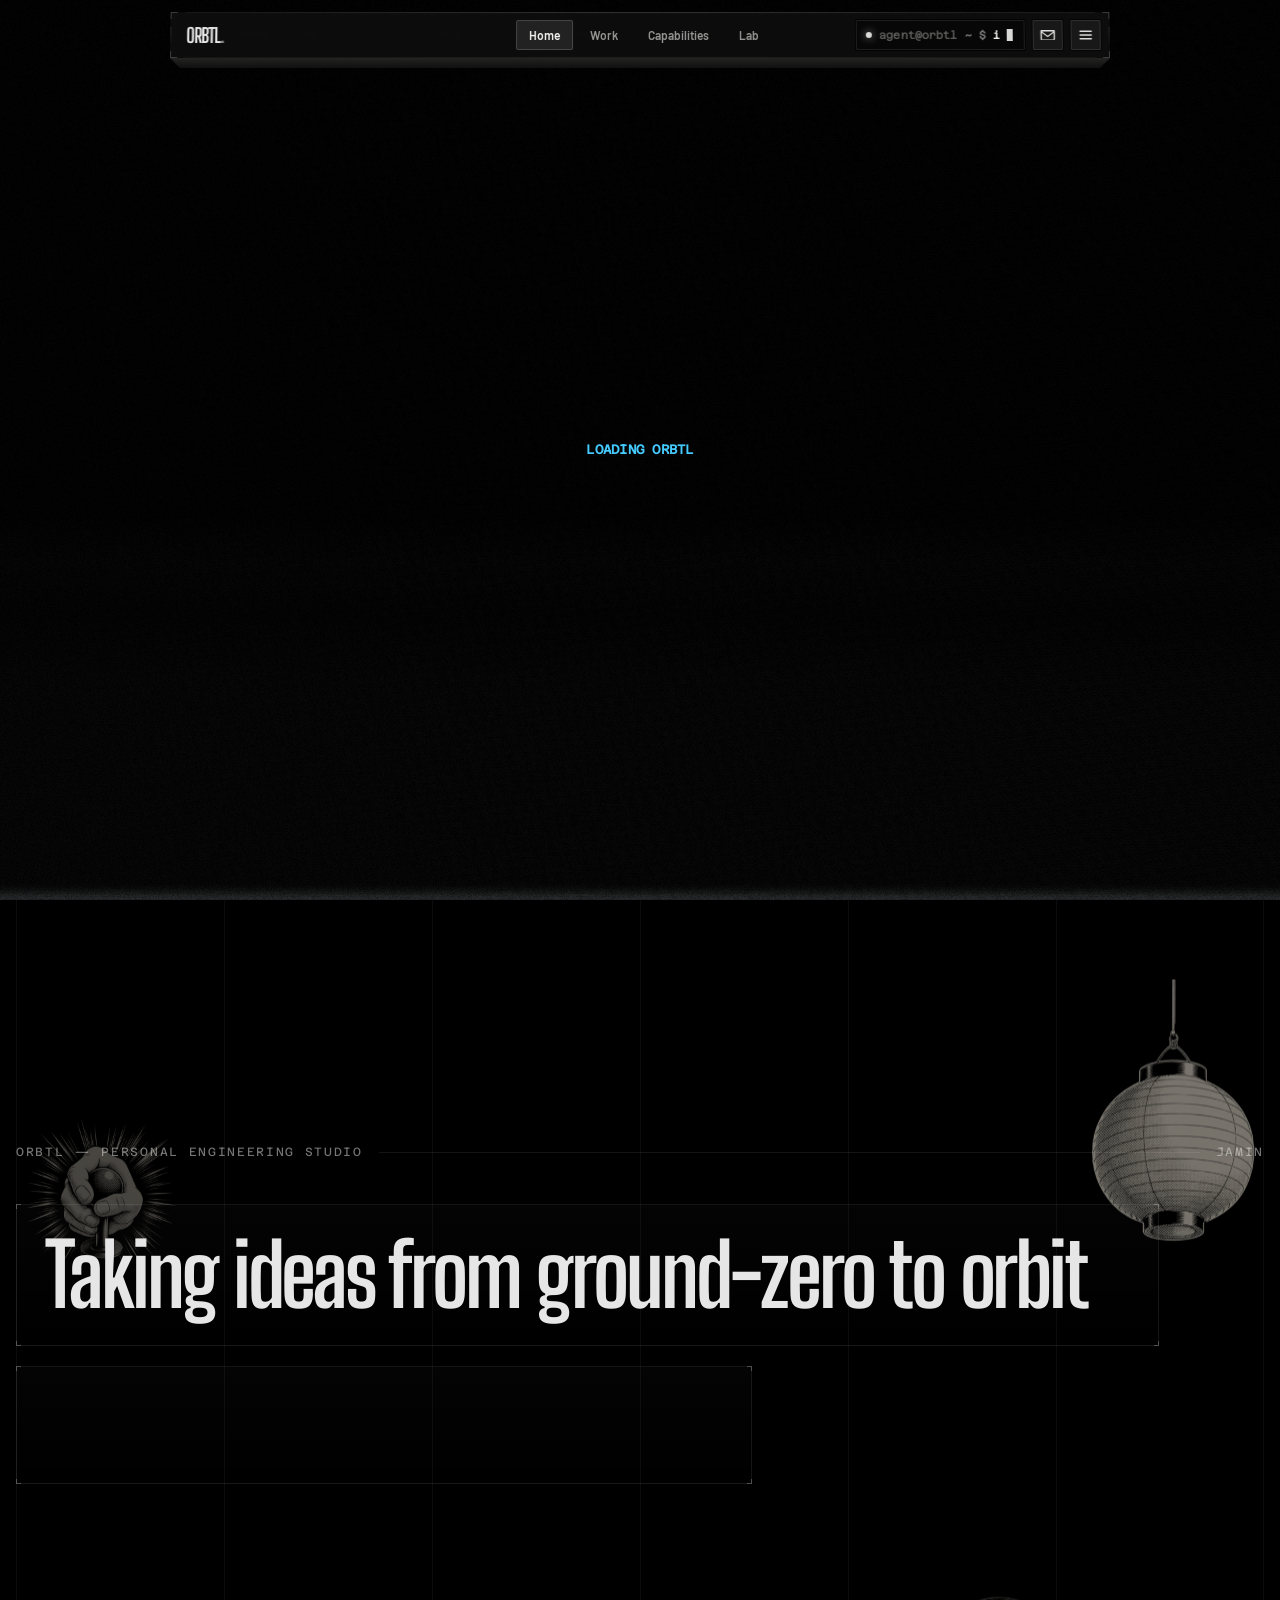
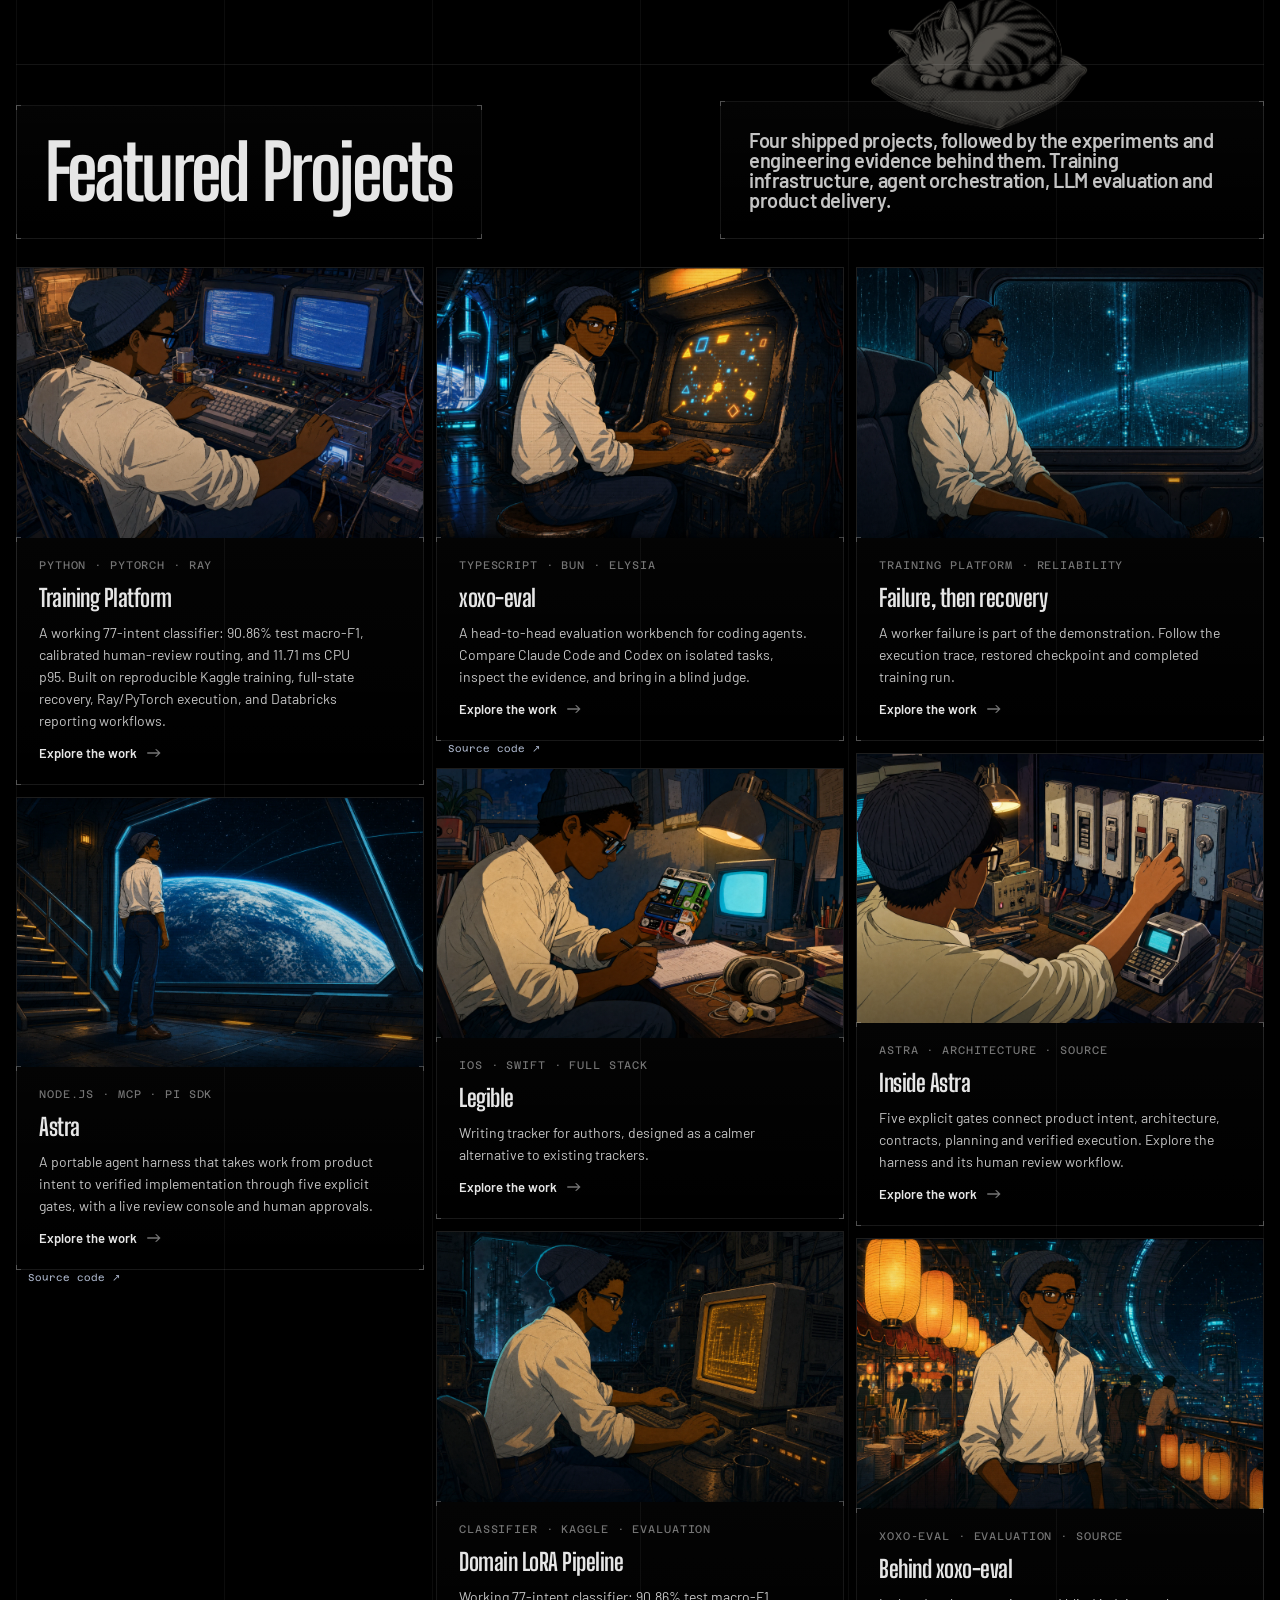
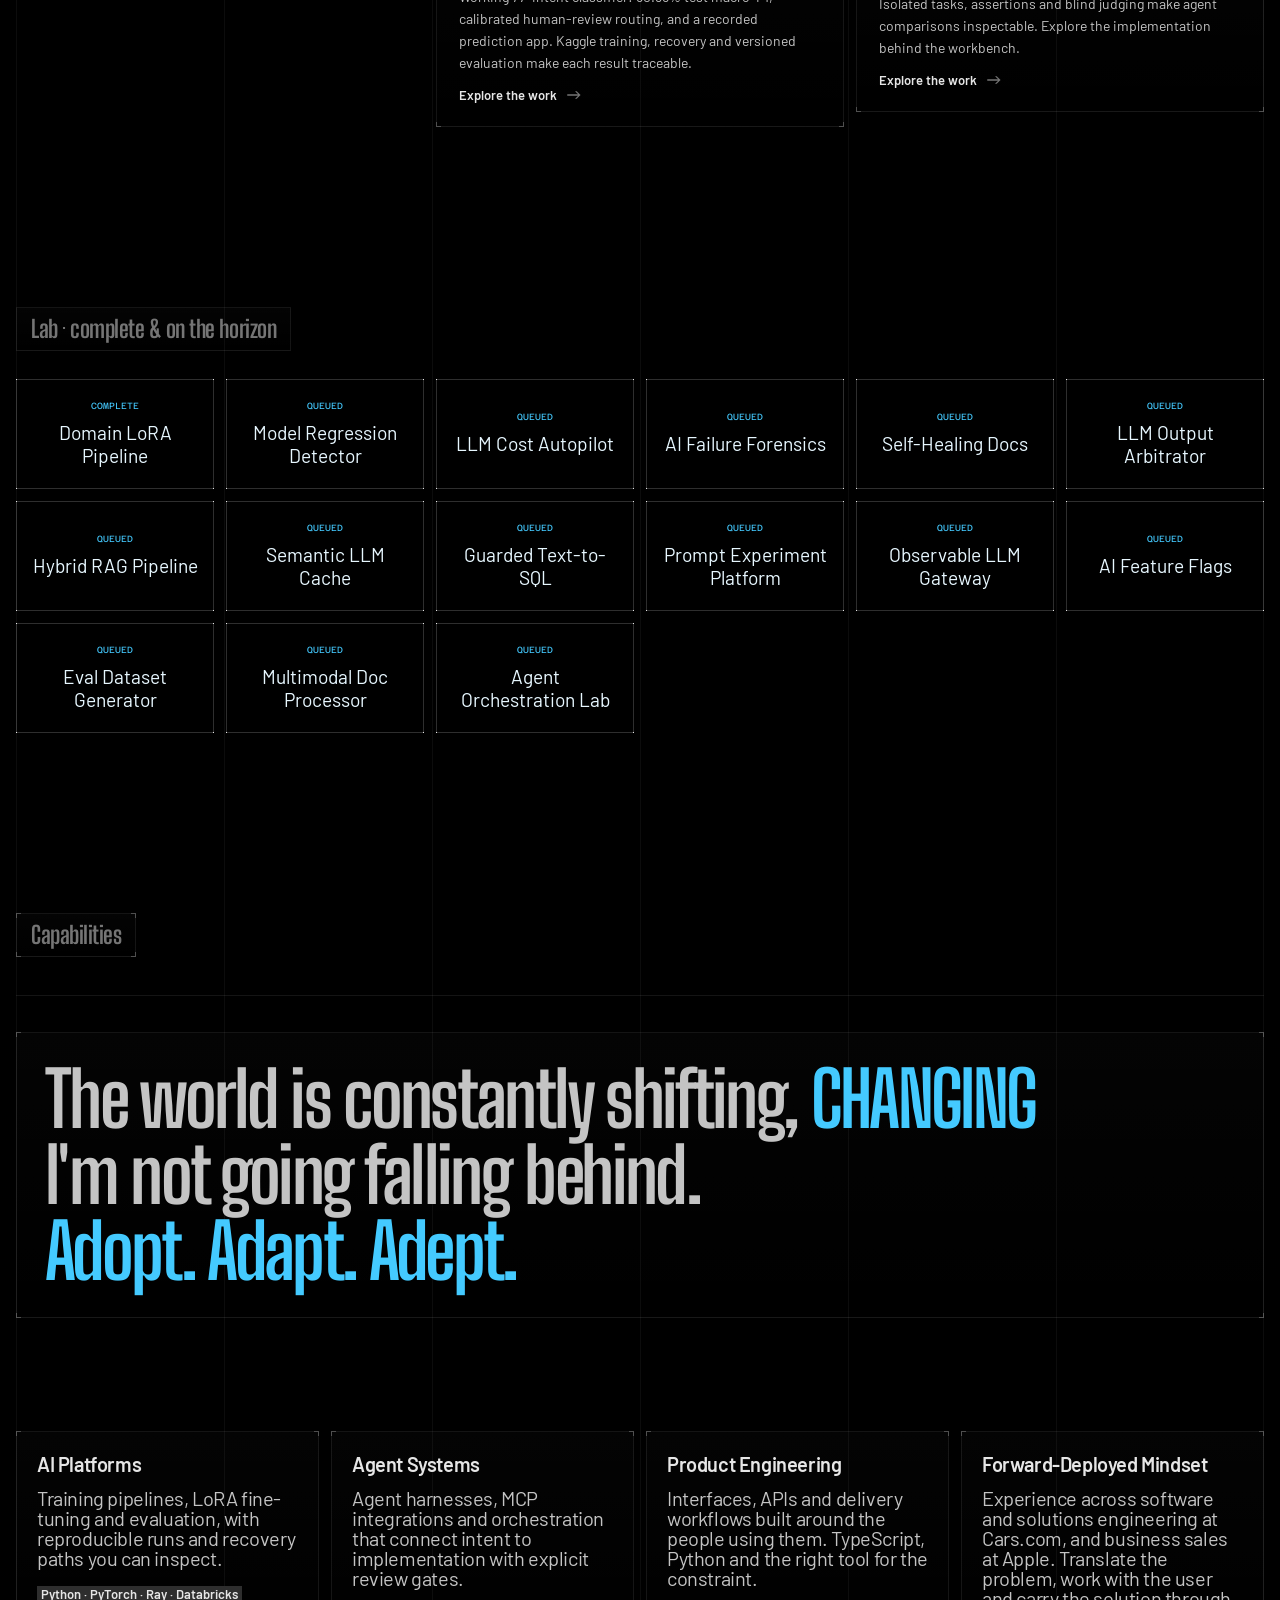
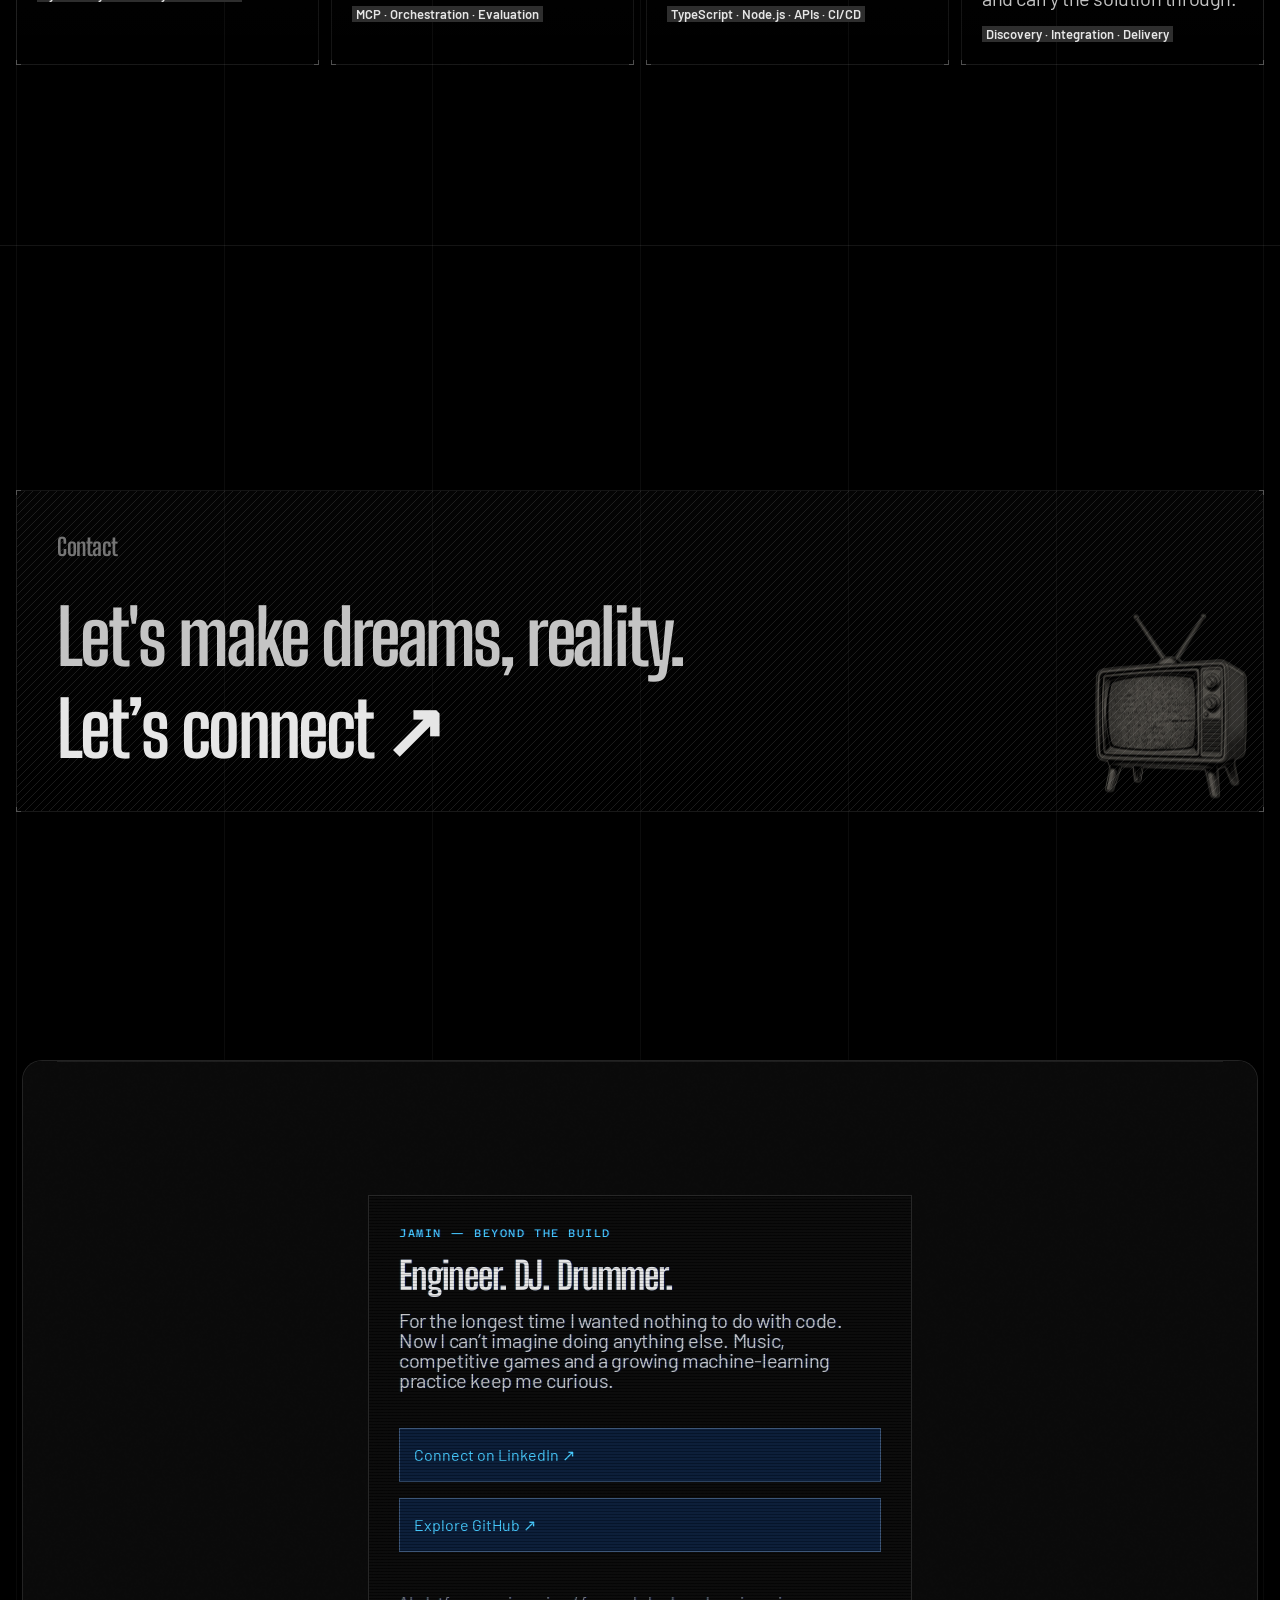
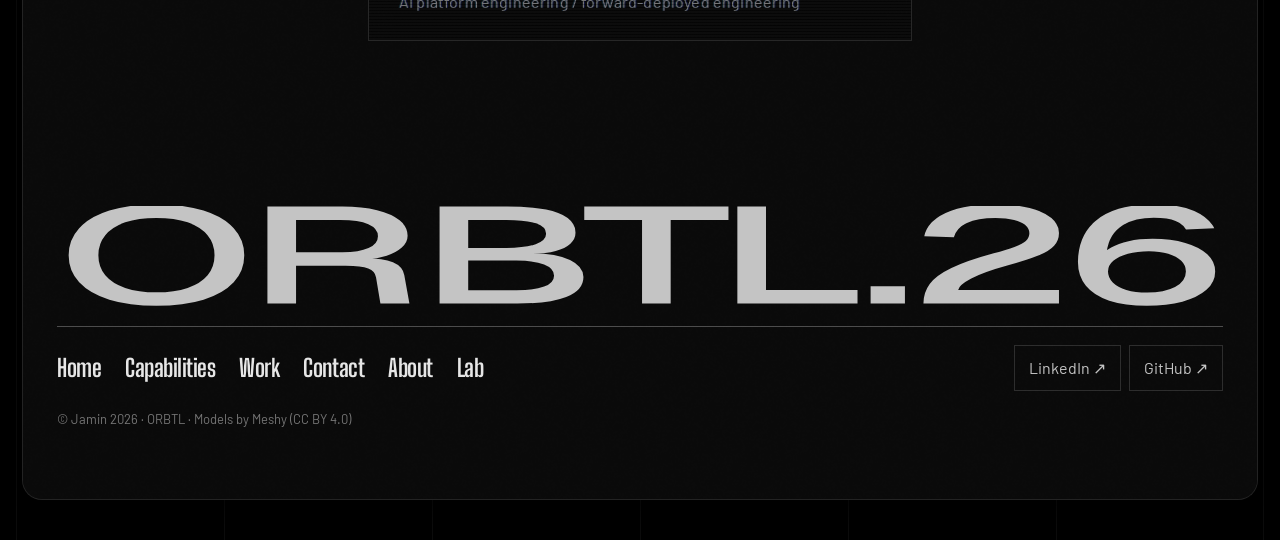
==== commit e0af478c: "Deploy be93c0cec4d5b8319fd3b35a6aaa6daec1bd1d93 from justjammin/netrunner" ====
--- a/index.html
+++ b/index.html
@@ -889,7 +889,7 @@
 
 
 <script type="importmap">{"imports":{"three":"https://cdnjs.cloudflare.com/ajax/libs/three.js/0.160.0/three.module.min.js"}}</script>
-<script type="module" src="/_astro/orbtl-a816d427fc374b02.js"></script>
+<script type="module" src="/_astro/orbtl-2e6796546f62d6b7.js"></script>
 <script src="/_astro/orbtl-5a71ee0efd798669.js"></script>
 <script src="/_astro/orbtl-453fb28905057b4c.js"></script>
 <script src="/_astro/orbtl-526ad711e46a584a.js"></script>
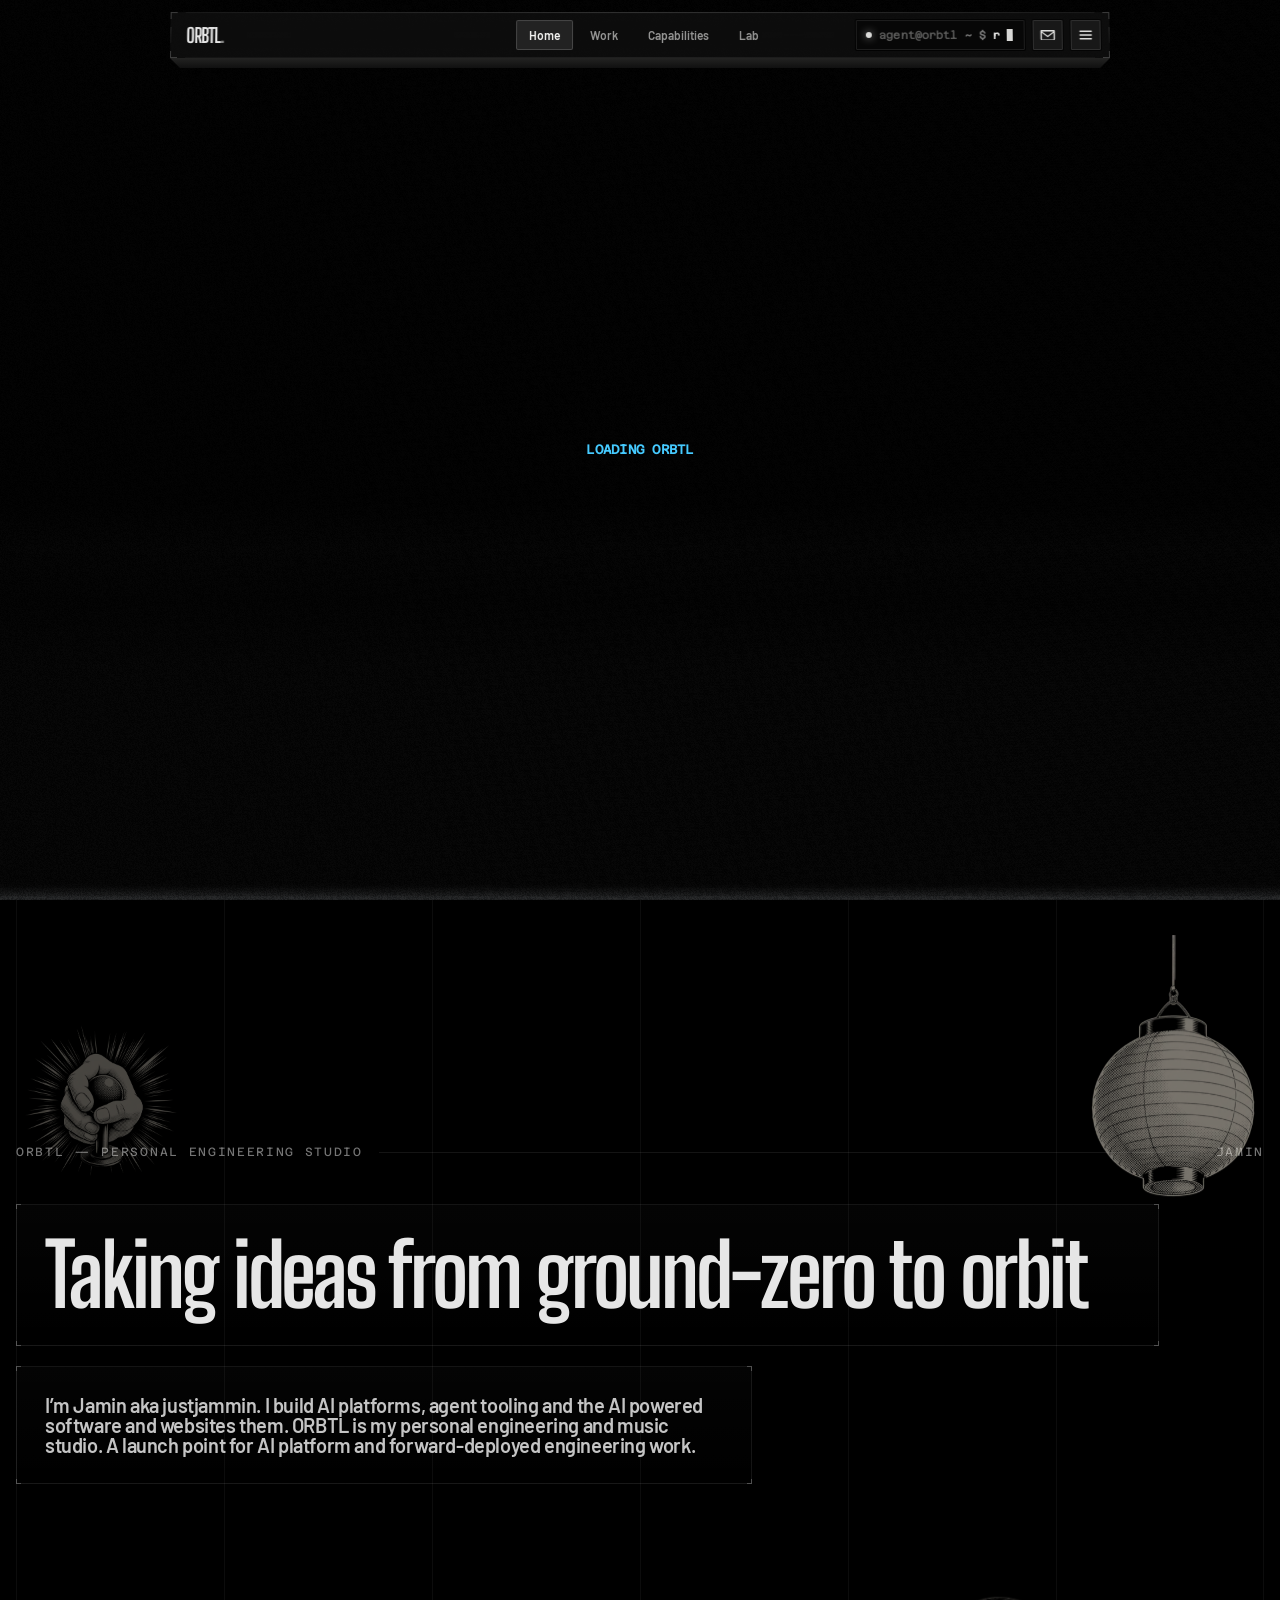
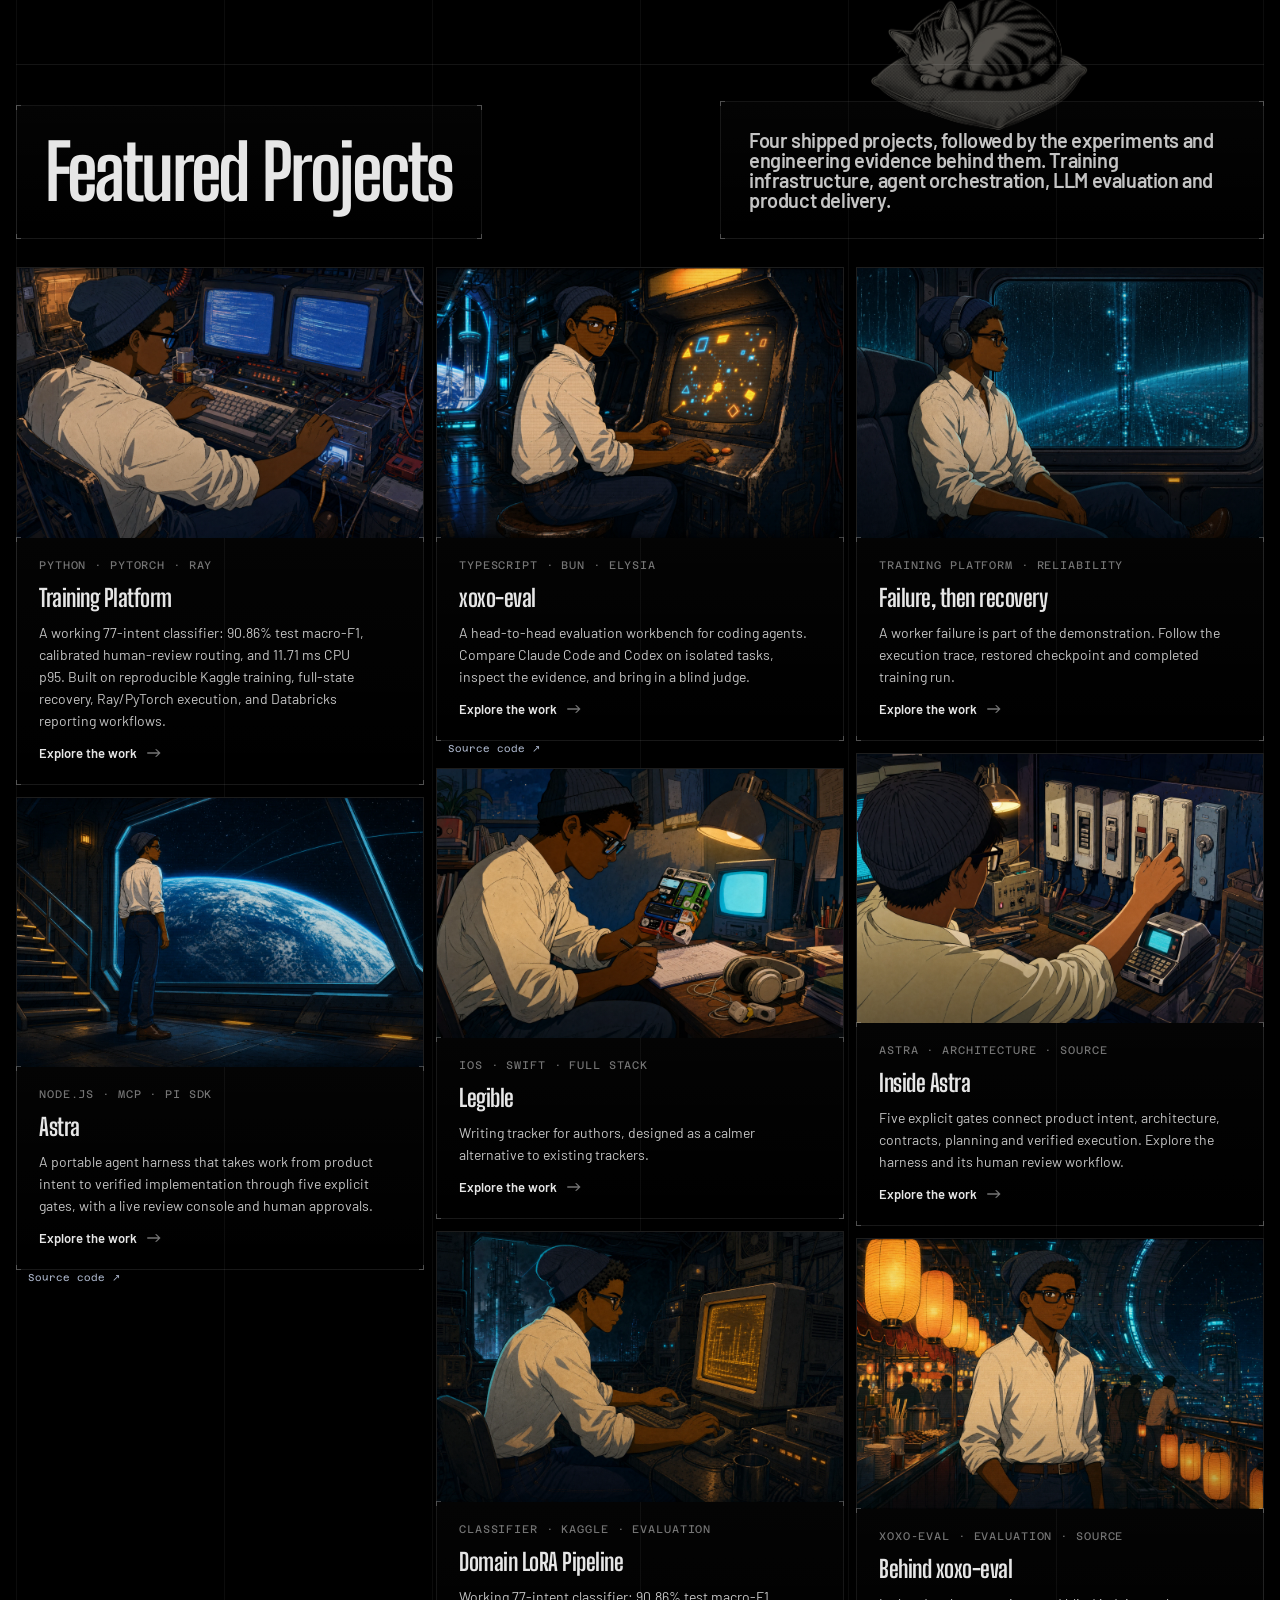
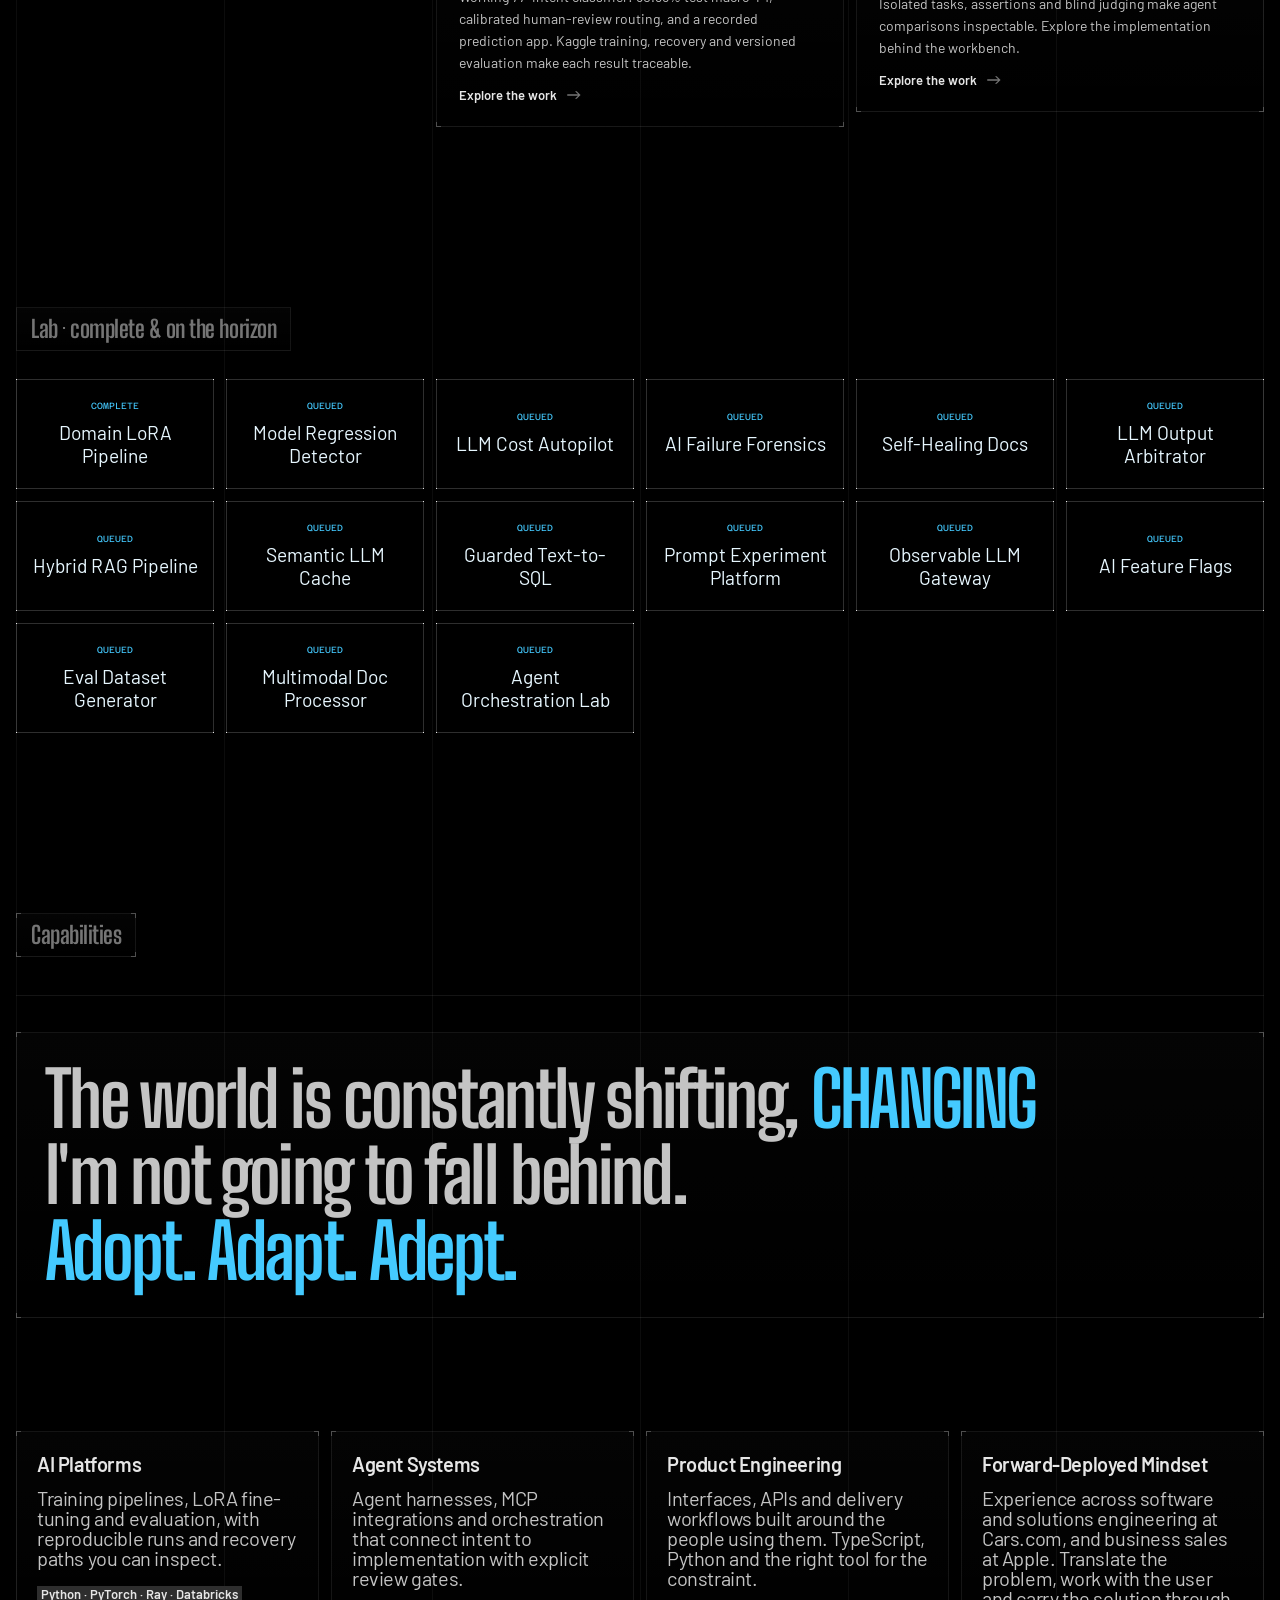
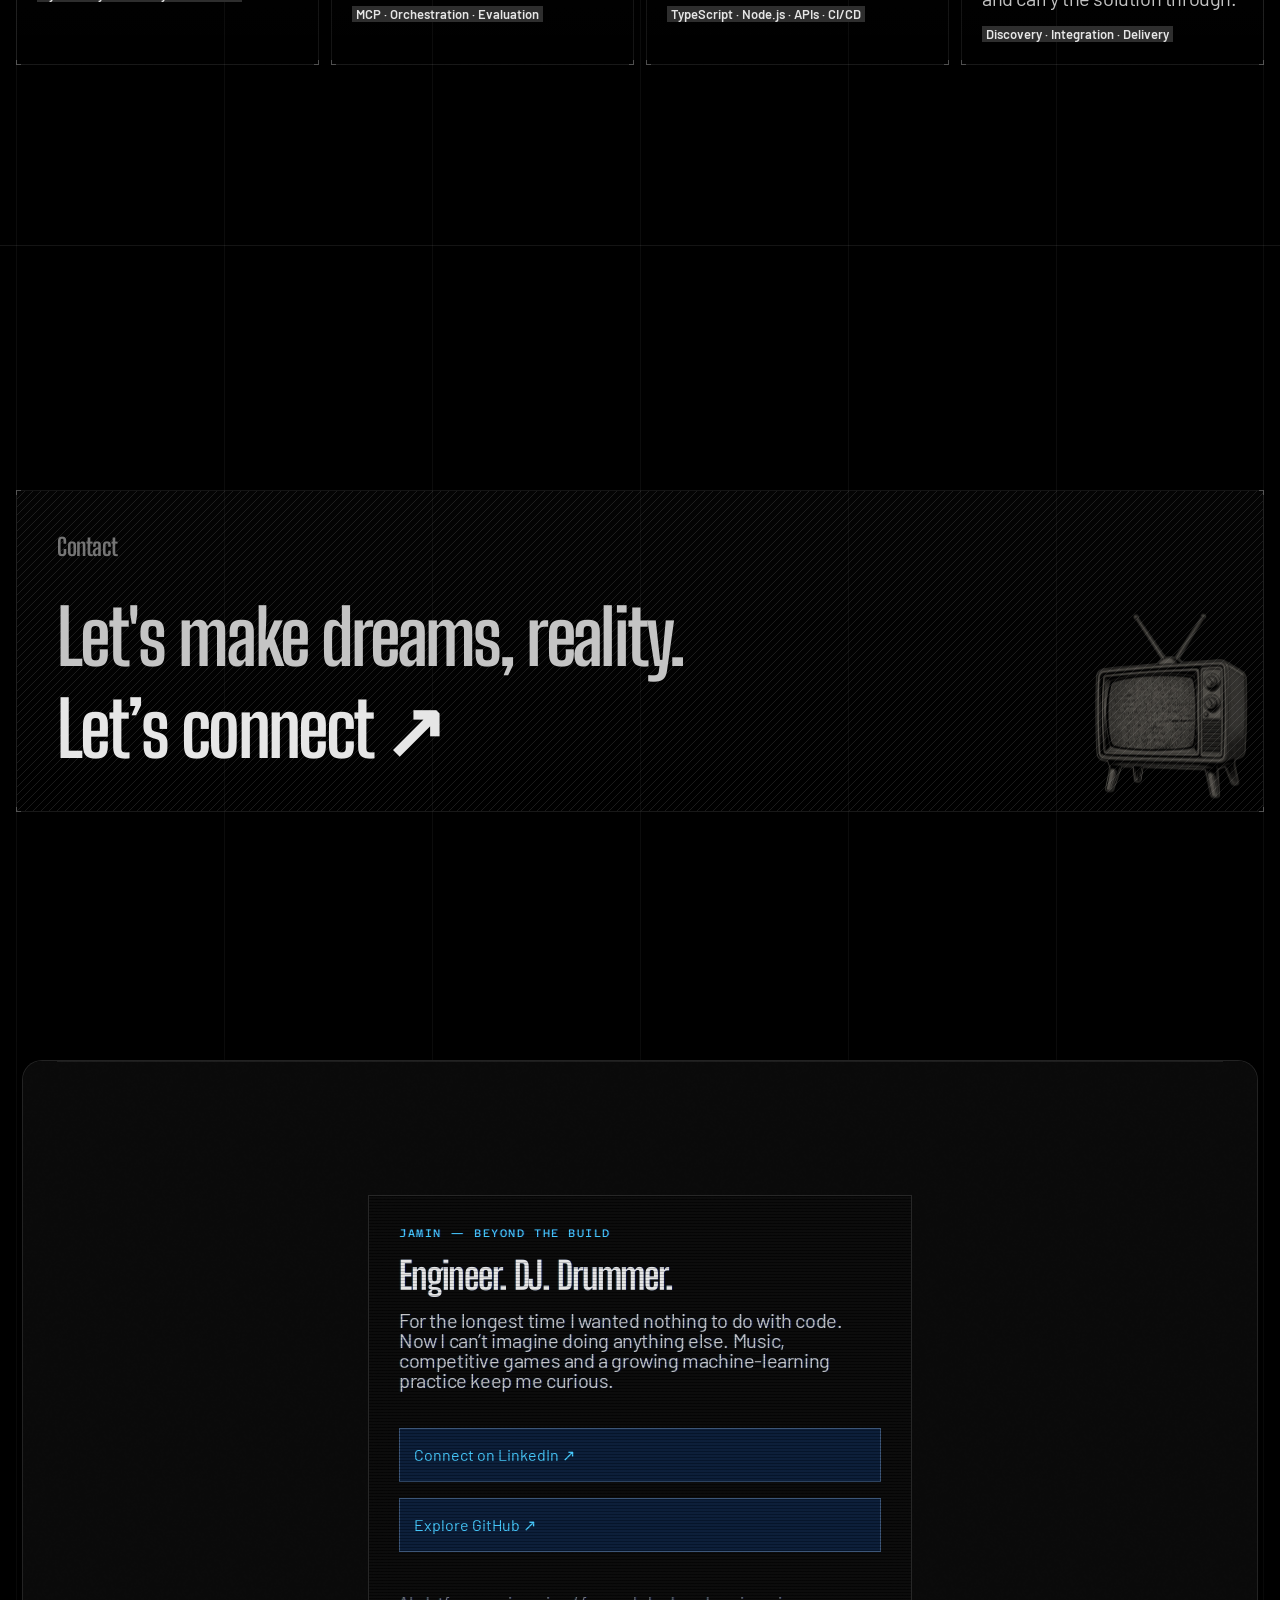
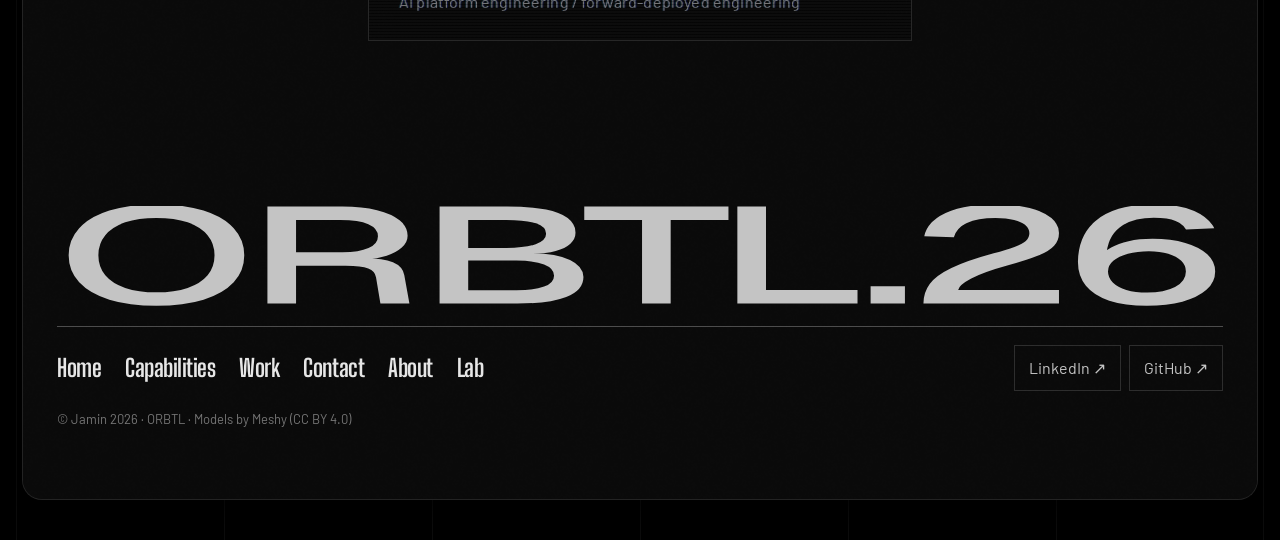
==== commit 21c5e60d: "Deploy 93330cf17176e7456f332d1a245f6feb663c94c5 from justjammin/netrunner" ====
--- a/index.html
+++ b/index.html
@@ -739,7 +739,7 @@
     <hr class="rule topline" data-line>
     <div class="big f-h1 framed"><i class="corner tl"></i><i class="corner tr"></i><i class="corner bl"></i><i class="corner br"></i>
       <p data-ps>The world is constantly shifting, <span style="color:var(--o)">CHANGING</span></p>
-      <p data-ps>I'm not going falling behind.<br><span style="color:var(--o)">Adopt. Adapt. Adept.</span></p>
+      <p data-ps>I'm not going to fall behind.<br><span style="color:var(--o)">Adopt. Adapt. Adept.</span></p>
     </div>
     <div class="cols">
       <div class="inner">
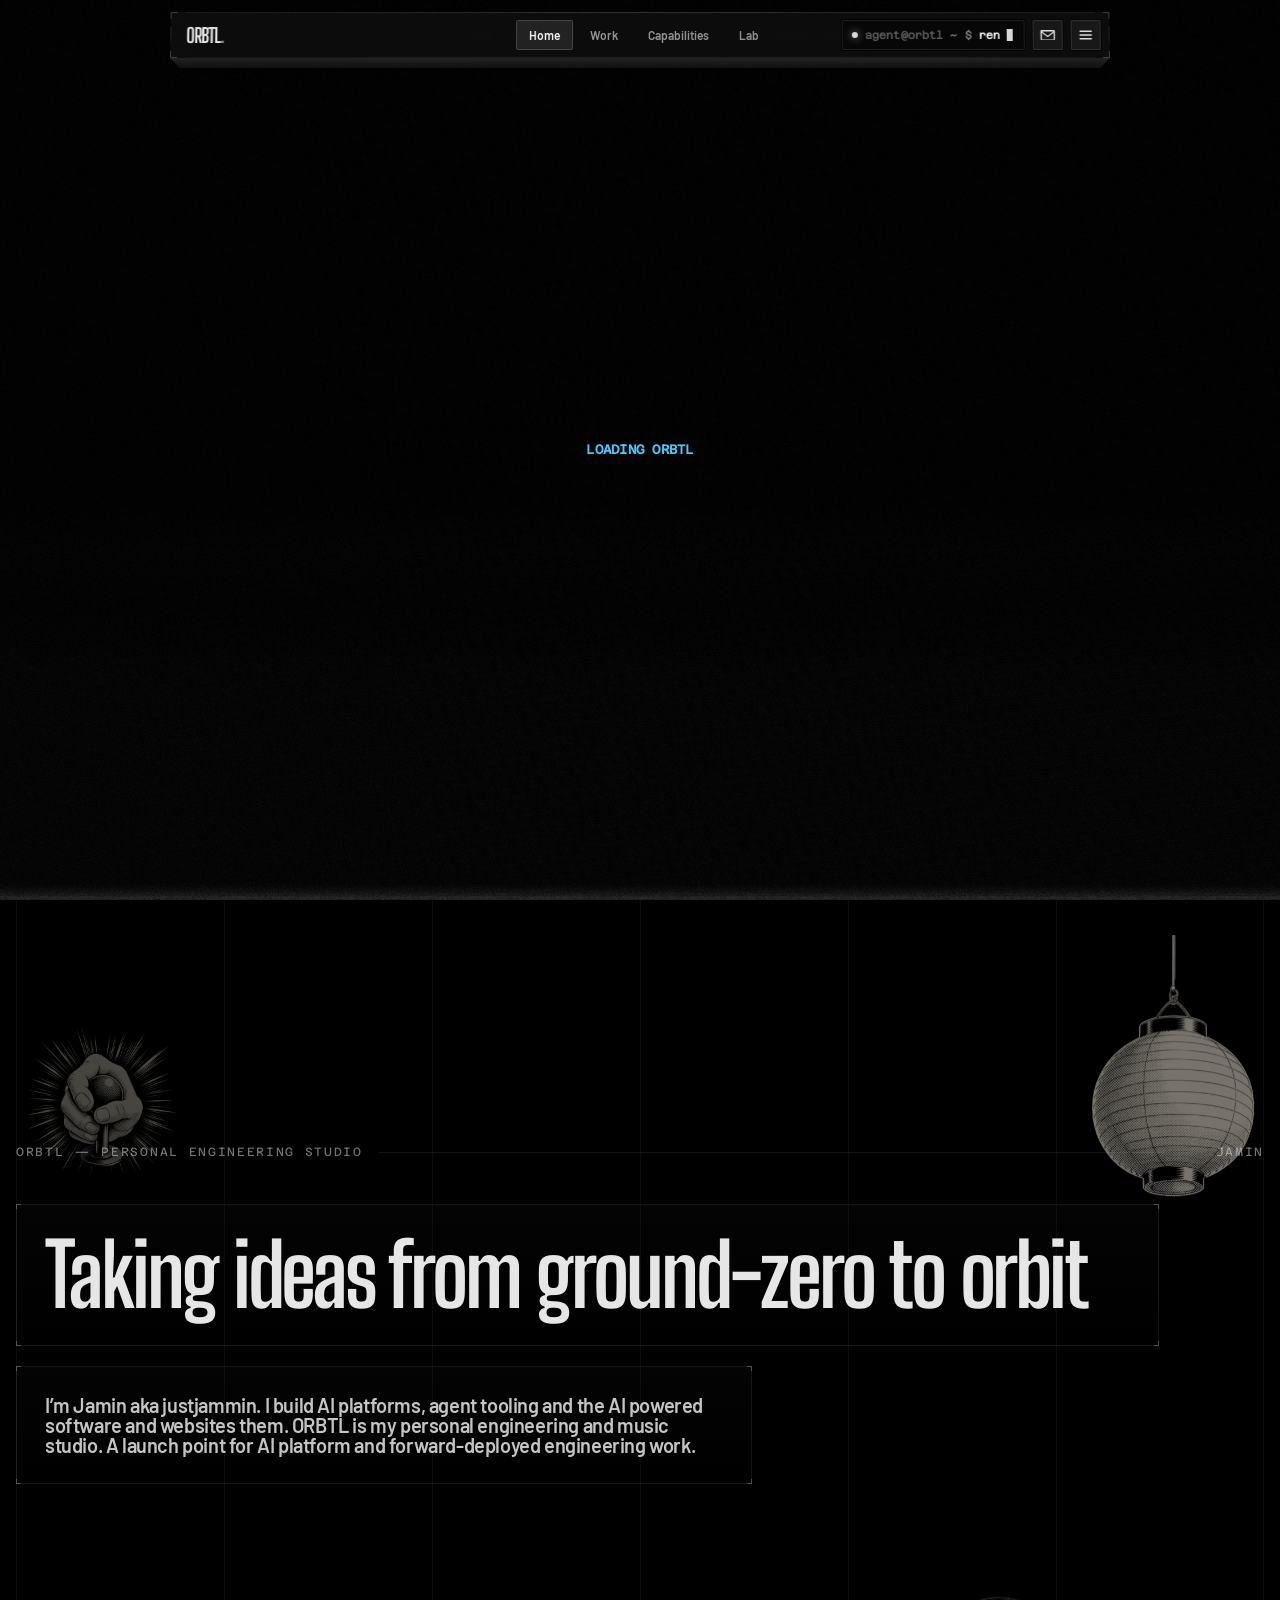
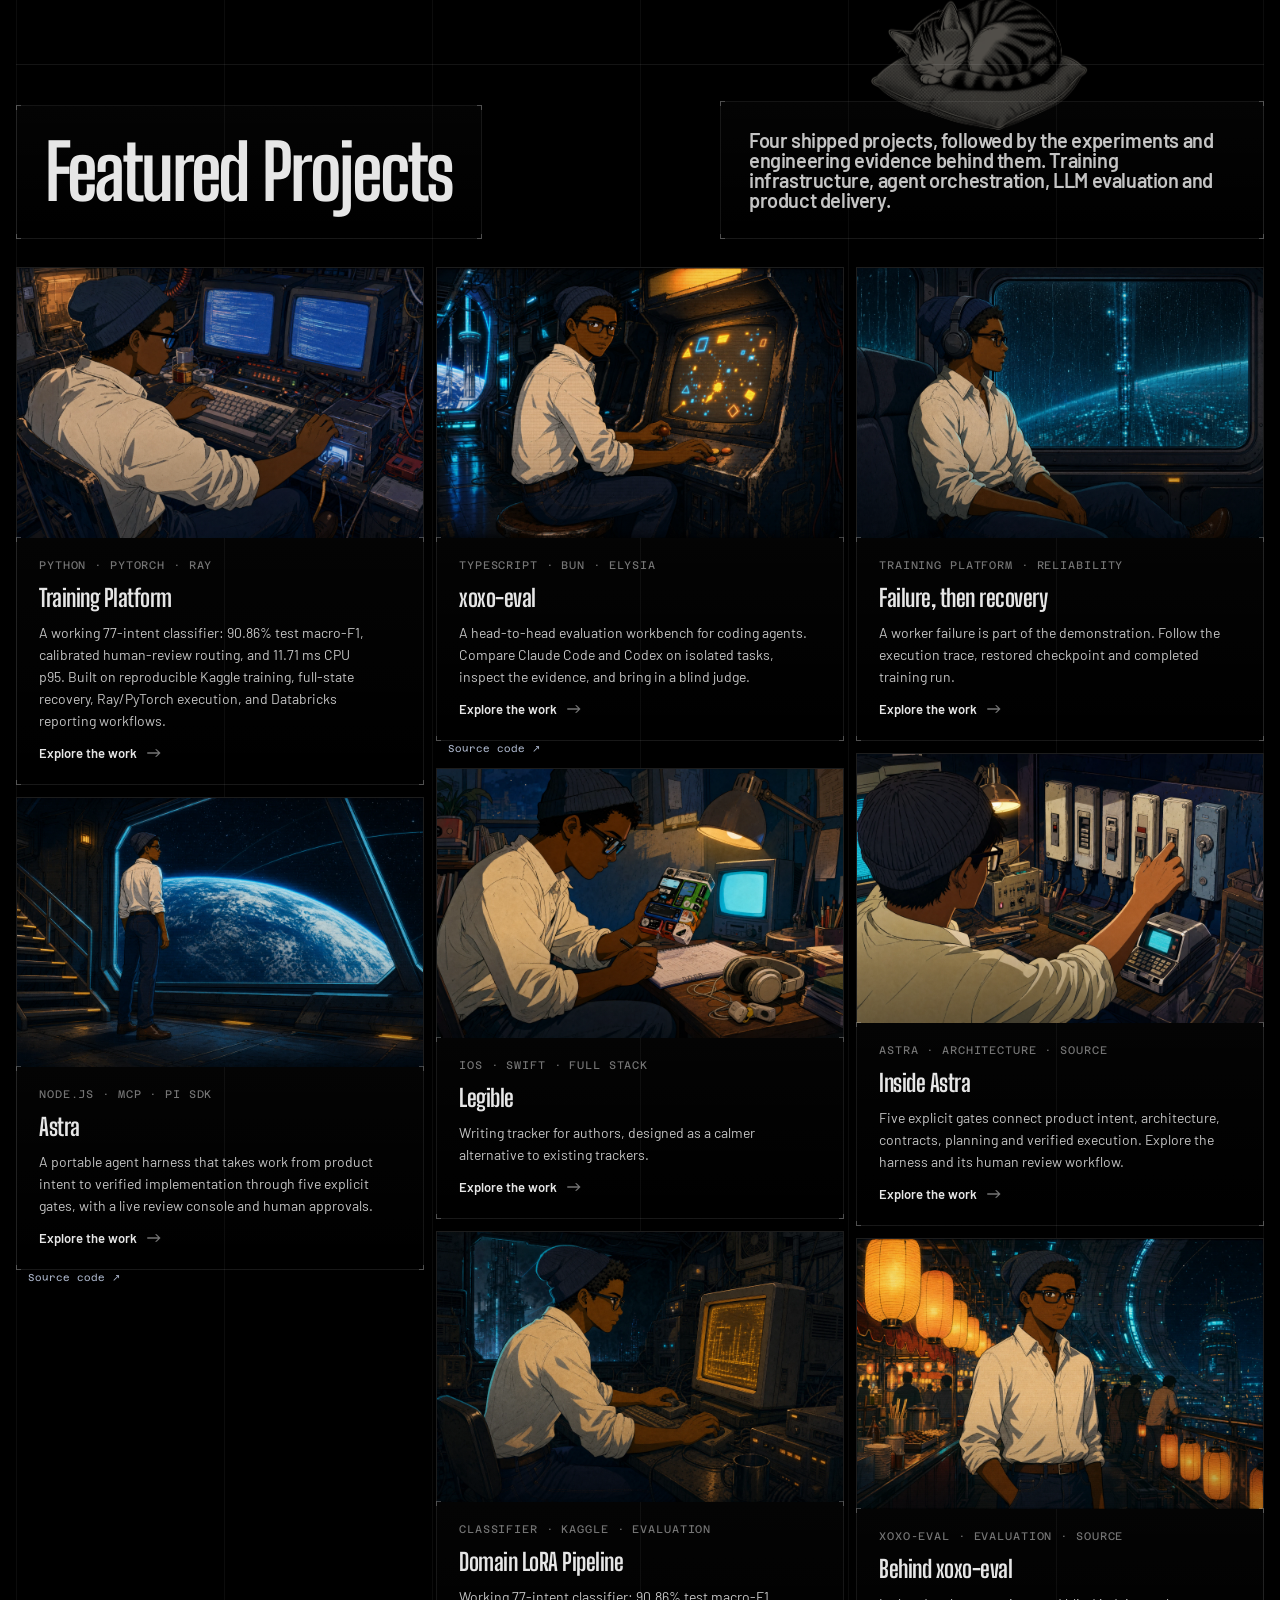
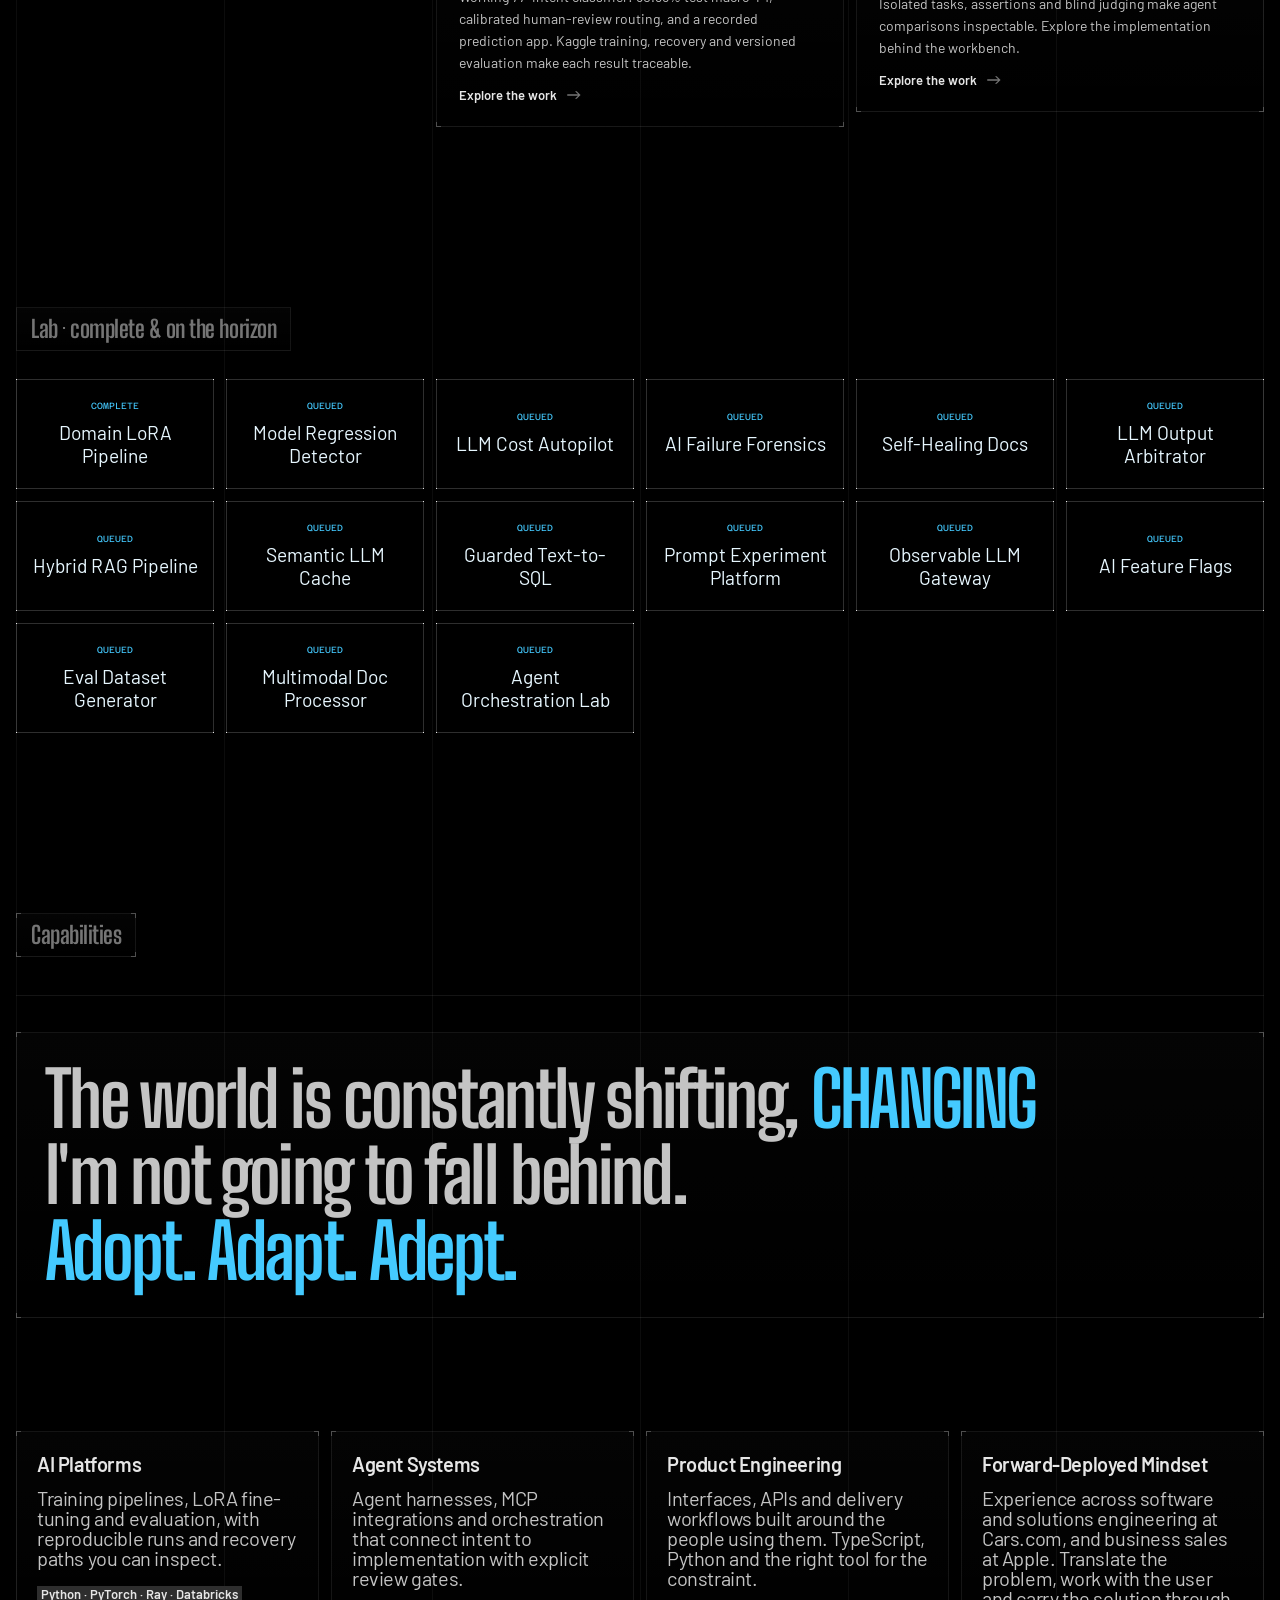
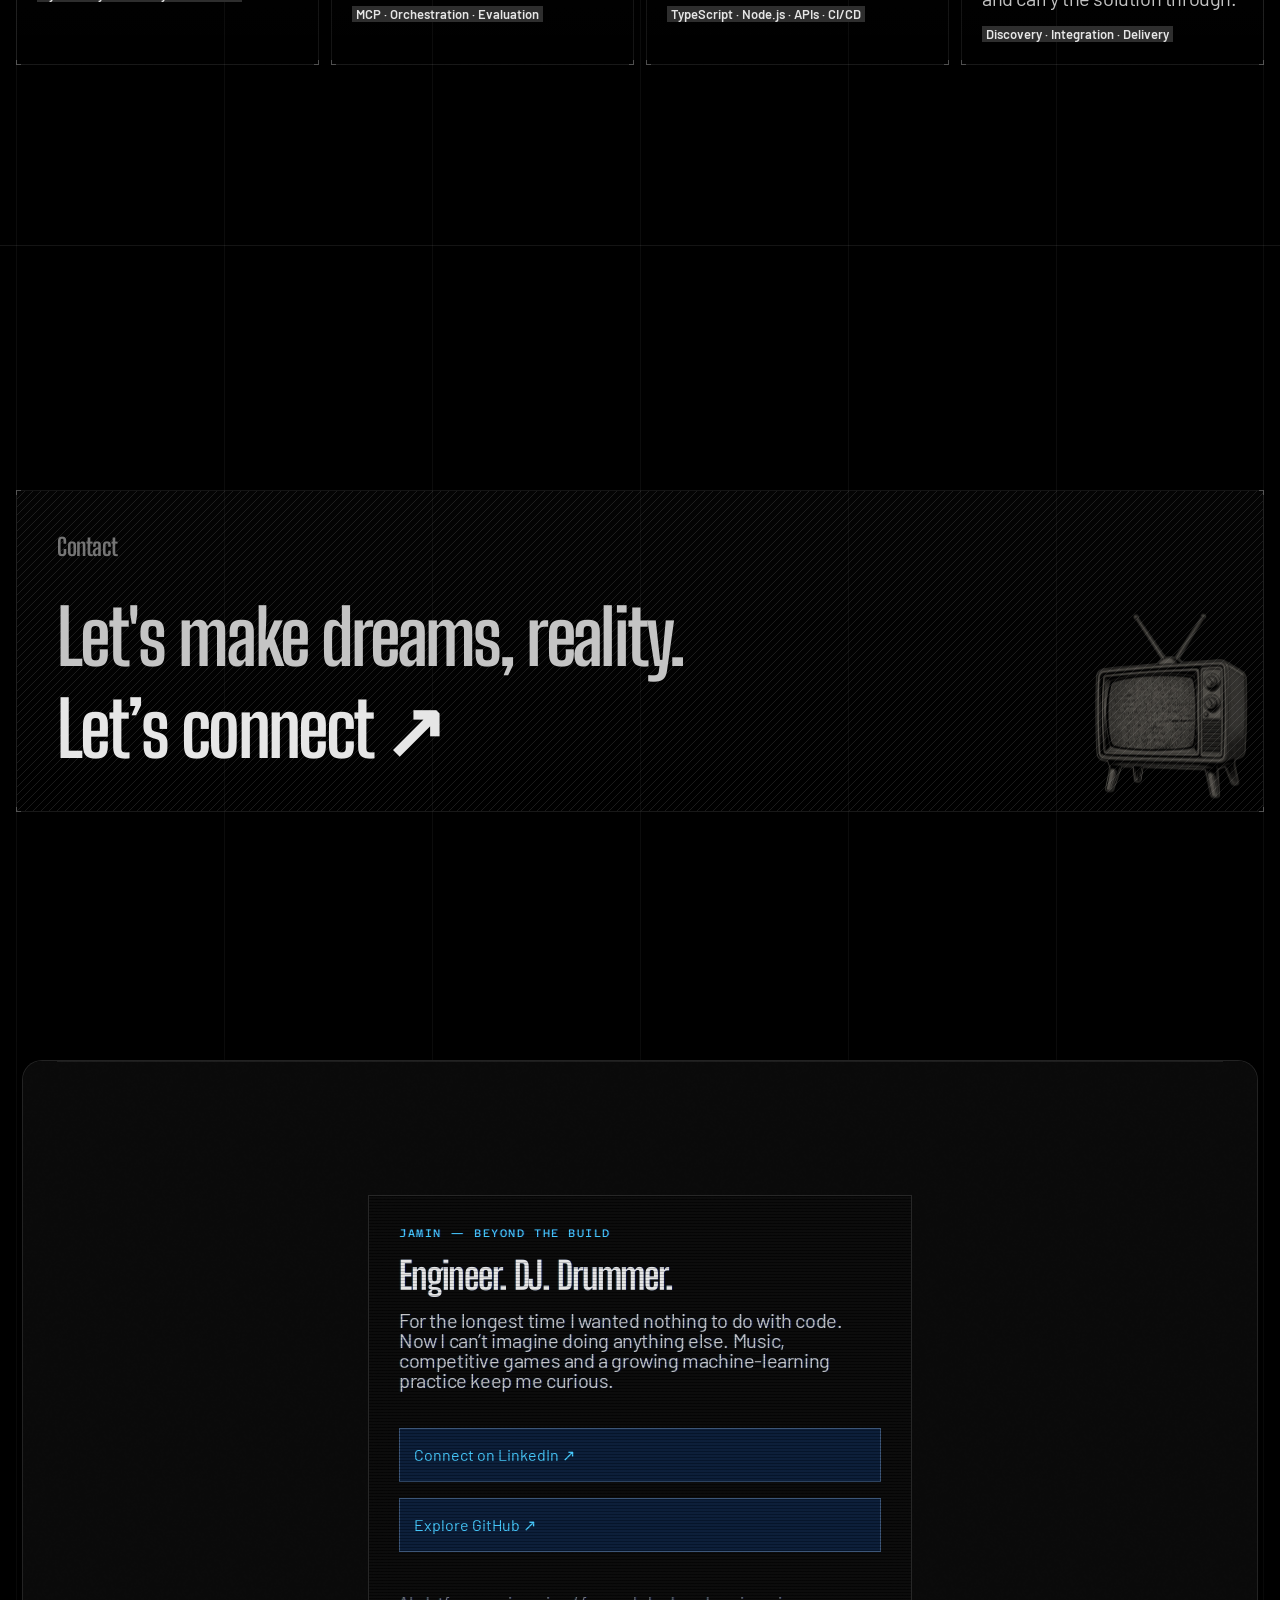
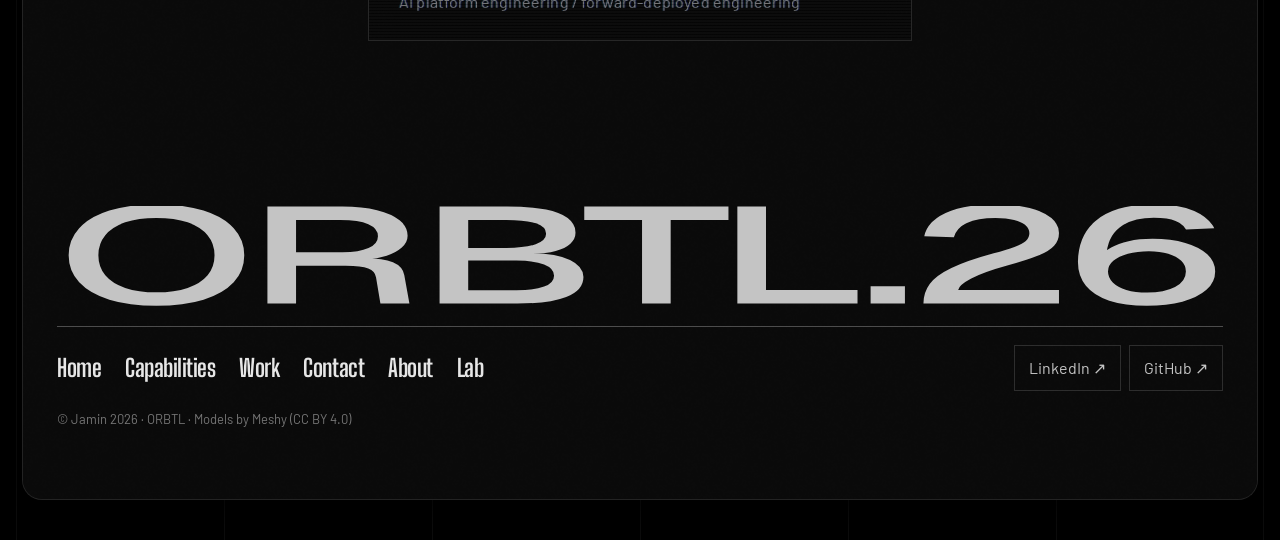
==== commit 1428312e: "Deploy 0675e48298c5e5a52f0d5b04760232b497ff35c6 from justjammin/netrunner" ====
--- a/index.html
+++ b/index.html
@@ -580,8 +580,8 @@
         document.documentElement.dataset.portfolioBoot = 'loading';
         setTimeout(() => delete document.documentElement.dataset.portfolioBoot, 15000);
       }
-    </script><style>@font-face{font-family:Barlow;font-style:normal;font-display:swap;font-weight:400;src:url(/_astro/barlow-vietnamese-400-normal.Dpl4UHAZ.woff2) format("woff2"),url(/_astro/barlow-vietnamese-400-normal.BFeobeCK.woff) format("woff");unicode-range:U+0102-0103,U+0110-0111,U+0128-0129,U+0168-0169,U+01A0-01A1,U+01AF-01B0,U+0300-0301,U+0303-0304,U+0308-0309,U+0323,U+0329,U+1EA0-1EF9,U+20AB}@font-face{font-family:Barlow;font-style:normal;font-display:swap;font-weight:400;src:url(/_astro/barlow-latin-ext-400-normal.HxX4XjxC.woff2) format("woff2"),url(/_astro/barlow-latin-ext-400-normal.CvBsJvxq.woff) format("woff");unicode-range:U+0100-02BA,U+02BD-02C5,U+02C7-02CC,U+02CE-02D7,U+02DD-02FF,U+0304,U+0308,U+0329,U+1D00-1DBF,U+1E00-1E9F,U+1EF2-1EFF,U+2020,U+20A0-20AB,U+20AD-20C0,U+2113,U+2C60-2C7F,U+A720-A7FF}@font-face{font-family:Barlow;font-style:normal;font-display:swap;font-weight:400;src:url(/_astro/barlow-latin-400-normal.qiz4-Cze.woff2) format("woff2"),url(/_astro/barlow-latin-400-normal.fsAxiSwU.woff) format("woff");unicode-range:U+0000-00FF,U+0131,U+0152-0153,U+02BB-02BC,U+02C6,U+02DA,U+02DC,U+0304,U+0308,U+0329,U+2000-206F,U+20AC,U+2122,U+2191,U+2193,U+2212,U+2215,U+FEFF,U+FFFD}@font-face{font-family:Barlow;font-style:normal;font-display:swap;font-weight:600;src:url(/_astro/barlow-vietnamese-600-normal.DcjprdFV.woff2) format("woff2"),url(/_astro/barlow-vietnamese-600-normal.CA_GiK2e.woff) format("woff");unicode-range:U+0102-0103,U+0110-0111,U+0128-0129,U+0168-0169,U+01A0-01A1,U+01AF-01B0,U+0300-0301,U+0303-0304,U+0308-0309,U+0323,U+0329,U+1EA0-1EF9,U+20AB}@font-face{font-family:Barlow;font-style:normal;font-display:swap;font-weight:600;src:url(/_astro/barlow-latin-ext-600-normal.B8NK_A3D.woff2) format("woff2"),url(/_astro/barlow-latin-ext-600-normal.DMVRjfRT.woff) format("woff");unicode-range:U+0100-02BA,U+02BD-02C5,U+02C7-02CC,U+02CE-02D7,U+02DD-02FF,U+0304,U+0308,U+0329,U+1D00-1DBF,U+1E00-1E9F,U+1EF2-1EFF,U+2020,U+20A0-20AB,U+20AD-20C0,U+2113,U+2C60-2C7F,U+A720-A7FF}@font-face{font-family:Barlow;font-style:normal;font-display:swap;font-weight:600;src:url(/_astro/barlow-latin-600-normal.DILqtrty.woff2) format("woff2"),url(/_astro/barlow-latin-600-normal.CNwfPWQD.woff) format("woff");unicode-range:U+0000-00FF,U+0131,U+0152-0153,U+02BB-02BC,U+02C6,U+02DA,U+02DC,U+0304,U+0308,U+0329,U+2000-206F,U+20AC,U+2122,U+2191,U+2193,U+2212,U+2215,U+FEFF,U+FFFD}@font-face{font-family:Azeret Mono;font-style:normal;font-display:swap;font-weight:400;src:url(/_astro/azeret-mono-latin-ext-400-normal.CwvinM0p.woff2) format("woff2"),url(/_astro/azeret-mono-latin-ext-400-normal.Wsi1uLNw.woff) format("woff");unicode-range:U+0100-02BA,U+02BD-02C5,U+02C7-02CC,U+02CE-02D7,U+02DD-02FF,U+0304,U+0308,U+0329,U+1D00-1DBF,U+1E00-1E9F,U+1EF2-1EFF,U+2020,U+20A0-20AB,U+20AD-20C0,U+2113,U+2C60-2C7F,U+A720-A7FF}@font-face{font-family:Azeret Mono;font-style:normal;font-display:swap;font-weight:400;src:url(/_astro/azeret-mono-latin-400-normal.BqmUdsta.woff2) format("woff2"),url(/_astro/azeret-mono-latin-400-normal.BRS1Zqm5.woff) format("woff");unicode-range:U+0000-00FF,U+0131,U+0152-0153,U+02BB-02BC,U+02C6,U+02DA,U+02DC,U+0304,U+0308,U+0329,U+2000-206F,U+20AC,U+2122,U+2191,U+2193,U+2212,U+2215,U+FEFF,U+FFFD}
-@font-face{font-family:Big Shoulders Display;font-style:normal;font-display:swap;font-weight:700;src:url(/_astro/big-shoulders-display-vietnamese-700-normal.DCH5bIkD.woff2) format("woff2"),url(/_astro/big-shoulders-display-vietnamese-700-normal.D5dmK5Ek.woff) format("woff");unicode-range:U+0102-0103,U+0110-0111,U+0128-0129,U+0168-0169,U+01A0-01A1,U+01AF-01B0,U+0300-0301,U+0303-0304,U+0308-0309,U+0323,U+0329,U+1EA0-1EF9,U+20AB}@font-face{font-family:Big Shoulders Display;font-style:normal;font-display:swap;font-weight:700;src:url(/_astro/big-shoulders-display-latin-ext-700-normal.C8xZtiKd.woff2) format("woff2"),url(/_astro/big-shoulders-display-latin-ext-700-normal.D98SaizC.woff) format("woff");unicode-range:U+0100-02BA,U+02BD-02C5,U+02C7-02CC,U+02CE-02D7,U+02DD-02FF,U+0304,U+0308,U+0329,U+1D00-1DBF,U+1E00-1E9F,U+1EF2-1EFF,U+2020,U+20A0-20AB,U+20AD-20C0,U+2113,U+2C60-2C7F,U+A720-A7FF}@font-face{font-family:Big Shoulders Display;font-style:normal;font-display:swap;font-weight:700;src:url(/_astro/big-shoulders-display-latin-700-normal.KM2fueoL.woff2) format("woff2"),url(/_astro/big-shoulders-display-latin-700-normal.CMi6UoP4.woff) format("woff");unicode-range:U+0000-00FF,U+0131,U+0152-0153,U+02BB-02BC,U+02C6,U+02DA,U+02DC,U+0304,U+0308,U+0329,U+2000-206F,U+20AC,U+2122,U+2191,U+2193,U+2212,U+2215,U+FEFF,U+FFFD}:root:root{--o: #44caff;--sans: "Barlow", sans-serif;--mono: "Azeret Mono", monospace}body .f-h0,body .f-h1,body .f-h2,body .f-h3,body .wordmark{font-family:Big Shoulders Display,sans-serif}#tvcap{padding:16px 20px;max-width:min(420px,calc(100vw - 32px));background:#030a16e0;border:1px solid rgba(68,202,255,.3);backdrop-filter:blur(12px)}#tvcap .ttl,#tvcap .desc{color:#edf6ff}.orbtl-lab-label{display:grid;gap:10px;padding:16px;font:500 clamp(13px,1.5vw,20px)/1.2 "Barlow",sans-serif;text-align:center;color:#e7f7ff}.orbtl-lab-label small{font:9px Azeret Mono,monospace;color:#44caff}.orbtl-repo{padding:0 12px;font:10px/1.5 Azeret Mono,monospace;color:#aab4c9}.orbtl-connect{display:grid;gap:16px;padding:24px 0;color:#44caff}.orbtl-connect a{padding:14px;border:1px solid #385275;background:#071a35}footer .social{flex-wrap:wrap}footer .social a{width:auto;min-height:44px;height:auto;padding:10px 14px;white-space:nowrap}footer .social a:focus-visible{outline:2px solid var(--o);outline-offset:3px}@media(max-width:767px){footer .bottom>.copy{grid-row:4}}html[data-portfolio-boot=loading]{overflow:hidden}.portfolio-boot{display:none;position:fixed;inset:0;z-index:2147483647;background:#03100a}html[data-portfolio-boot=loading] .portfolio-boot{display:block}.portfolio-boot__footer{position:absolute;inset:auto 6vw 3vh;display:flex;justify-content:space-between;align-items:center;gap:1rem;color:#8df0b4;font:12px Azeret Mono,monospace}.portfolio-boot button{color:inherit;border:1px solid #4f9a76;background:#03100a;padding:12px 16px;cursor:pointer}@media(prefers-reduced-motion:reduce){#canvas-container,#vhs-overlay{display:none!important}:root:root{--canvas-offset: 0px}*,*:before,*:after{animation:none!important;transition:none!important;scroll-behavior:auto!important}}.orbtl-lab-detail{display:none;grid-column:1 / -1;padding:28px;border:1px solid #385275;background:#071a35;line-height:1.6}.orbtl-lab-detail:target{display:block}.orbtl-lab-detail h3{margin-bottom:12px}.orbtl-lab-detail a{display:inline-block;margin-top:14px;color:#44caff}#work,#lab,#services,#people,#blog,.orbtl-lab-detail{scroll-margin-top:90px}#lab .grid>a{aspect-ratio:auto;min-width:0}#lab .cell{height:100%;min-height:110px;padding:0}#lab .orbtl-lab-label{width:100%;min-width:0;overflow-wrap:anywhere}#lab .orbtl-lab-detail a{aspect-ratio:auto}
+    </script><link rel="stylesheet" href="/_astro/index.Bu7459V1.css">
+<style>@font-face{font-family:Barlow;font-style:normal;font-display:swap;font-weight:400;src:url(/_astro/barlow-vietnamese-400-normal.Dpl4UHAZ.woff2) format("woff2"),url(/_astro/barlow-vietnamese-400-normal.BFeobeCK.woff) format("woff");unicode-range:U+0102-0103,U+0110-0111,U+0128-0129,U+0168-0169,U+01A0-01A1,U+01AF-01B0,U+0300-0301,U+0303-0304,U+0308-0309,U+0323,U+0329,U+1EA0-1EF9,U+20AB}@font-face{font-family:Barlow;font-style:normal;font-display:swap;font-weight:400;src:url(/_astro/barlow-latin-ext-400-normal.HxX4XjxC.woff2) format("woff2"),url(/_astro/barlow-latin-ext-400-normal.CvBsJvxq.woff) format("woff");unicode-range:U+0100-02BA,U+02BD-02C5,U+02C7-02CC,U+02CE-02D7,U+02DD-02FF,U+0304,U+0308,U+0329,U+1D00-1DBF,U+1E00-1E9F,U+1EF2-1EFF,U+2020,U+20A0-20AB,U+20AD-20C0,U+2113,U+2C60-2C7F,U+A720-A7FF}@font-face{font-family:Barlow;font-style:normal;font-display:swap;font-weight:400;src:url(/_astro/barlow-latin-400-normal.qiz4-Cze.woff2) format("woff2"),url(/_astro/barlow-latin-400-normal.fsAxiSwU.woff) format("woff");unicode-range:U+0000-00FF,U+0131,U+0152-0153,U+02BB-02BC,U+02C6,U+02DA,U+02DC,U+0304,U+0308,U+0329,U+2000-206F,U+20AC,U+2122,U+2191,U+2193,U+2212,U+2215,U+FEFF,U+FFFD}@font-face{font-family:Barlow;font-style:normal;font-display:swap;font-weight:600;src:url(/_astro/barlow-vietnamese-600-normal.DcjprdFV.woff2) format("woff2"),url(/_astro/barlow-vietnamese-600-normal.CA_GiK2e.woff) format("woff");unicode-range:U+0102-0103,U+0110-0111,U+0128-0129,U+0168-0169,U+01A0-01A1,U+01AF-01B0,U+0300-0301,U+0303-0304,U+0308-0309,U+0323,U+0329,U+1EA0-1EF9,U+20AB}@font-face{font-family:Barlow;font-style:normal;font-display:swap;font-weight:600;src:url(/_astro/barlow-latin-ext-600-normal.B8NK_A3D.woff2) format("woff2"),url(/_astro/barlow-latin-ext-600-normal.DMVRjfRT.woff) format("woff");unicode-range:U+0100-02BA,U+02BD-02C5,U+02C7-02CC,U+02CE-02D7,U+02DD-02FF,U+0304,U+0308,U+0329,U+1D00-1DBF,U+1E00-1E9F,U+1EF2-1EFF,U+2020,U+20A0-20AB,U+20AD-20C0,U+2113,U+2C60-2C7F,U+A720-A7FF}@font-face{font-family:Barlow;font-style:normal;font-display:swap;font-weight:600;src:url(/_astro/barlow-latin-600-normal.DILqtrty.woff2) format("woff2"),url(/_astro/barlow-latin-600-normal.CNwfPWQD.woff) format("woff");unicode-range:U+0000-00FF,U+0131,U+0152-0153,U+02BB-02BC,U+02C6,U+02DA,U+02DC,U+0304,U+0308,U+0329,U+2000-206F,U+20AC,U+2122,U+2191,U+2193,U+2212,U+2215,U+FEFF,U+FFFD}@font-face{font-family:Azeret Mono;font-style:normal;font-display:swap;font-weight:400;src:url(/_astro/azeret-mono-latin-ext-400-normal.CwvinM0p.woff2) format("woff2"),url(/_astro/azeret-mono-latin-ext-400-normal.Wsi1uLNw.woff) format("woff");unicode-range:U+0100-02BA,U+02BD-02C5,U+02C7-02CC,U+02CE-02D7,U+02DD-02FF,U+0304,U+0308,U+0329,U+1D00-1DBF,U+1E00-1E9F,U+1EF2-1EFF,U+2020,U+20A0-20AB,U+20AD-20C0,U+2113,U+2C60-2C7F,U+A720-A7FF}@font-face{font-family:Azeret Mono;font-style:normal;font-display:swap;font-weight:400;src:url(/_astro/azeret-mono-latin-400-normal.BqmUdsta.woff2) format("woff2"),url(/_astro/azeret-mono-latin-400-normal.BRS1Zqm5.woff) format("woff");unicode-range:U+0000-00FF,U+0131,U+0152-0153,U+02BB-02BC,U+02C6,U+02DA,U+02DC,U+0304,U+0308,U+0329,U+2000-206F,U+20AC,U+2122,U+2191,U+2193,U+2212,U+2215,U+FEFF,U+FFFD}
 </style></head> <body> <style>astro-island,astro-slot,astro-static-slot{display:contents}</style><script>(()=>{var e=async t=>{await(await t())()};(self.Astro||(self.Astro={})).load=e;window.dispatchEvent(new Event("astro:load"));})();</script><script>(()=>{var A=Object.defineProperty;var g=(i,o,a)=>o in i?A(i,o,{enumerable:!0,configurable:!0,writable:!0,value:a}):i[o]=a;var d=(i,o,a)=>g(i,typeof o!="symbol"?o+"":o,a);{let i={0:t=>m(t),1:t=>a(t),2:t=>new RegExp(t),3:t=>new Date(t),4:t=>new Map(a(t)),5:t=>new Set(a(t)),6:t=>BigInt(t),7:t=>new URL(t),8:t=>new Uint8Array(t),9:t=>new Uint16Array(t),10:t=>new Uint32Array(t),11:t=>1/0*t},o=t=>{let[l,e]=t;return l in i?i[l](e):void 0},a=t=>t.map(o),m=t=>typeof t!="object"||t===null?t:Object.fromEntries(Object.entries(t).map(([l,e])=>[l,o(e)]));class y extends HTMLElement{constructor(){super(...arguments);d(this,"Component");d(this,"hydrator");d(this,"hydrate",async()=>{var b;if(!this.hydrator||!this.isConnected)return;let e=(b=this.parentElement)==null?void 0:b.closest("astro-island[ssr]");if(e){e.addEventListener("astro:hydrate",this.hydrate,{once:!0});return}let c=this.querySelectorAll("astro-slot"),n={},h=this.querySelectorAll("template[data-astro-template]");for(let r of h){let s=r.closest(this.tagName);s!=null&&s.isSameNode(this)&&(n[r.getAttribute("data-astro-template")||"default"]=r.innerHTML,r.remove())}for(let r of c){let s=r.closest(this.tagName);s!=null&&s.isSameNode(this)&&(n[r.getAttribute("name")||"default"]=r.innerHTML)}let p;try{p=this.hasAttribute("props")?m(JSON.parse(this.getAttribute("props"))):{}}catch(r){let s=this.getAttribute("component-url")||"<unknown>",v=this.getAttribute("component-export");throw v&&(s+=` (export ${v})`),console.error(`[hydrate] Error parsing props for component ${s}`,this.getAttribute("props"),r),r}let u;await this.hydrator(this)(this.Component,p,n,{client:this.getAttribute("client")}),this.removeAttribute("ssr"),this.dispatchEvent(new CustomEvent("astro:hydrate"))});d(this,"unmount",()=>{this.isConnected||this.dispatchEvent(new CustomEvent("astro:unmount"))})}disconnectedCallback(){document.removeEventListener("astro:after-swap",this.unmount),document.addEventListener("astro:after-swap",this.unmount,{once:!0})}connectedCallback(){if(!this.hasAttribute("await-children")||document.readyState==="interactive"||document.readyState==="complete")this.childrenConnectedCallback();else{let e=()=>{document.removeEventListener("DOMContentLoaded",e),c.disconnect(),this.childrenConnectedCallback()},c=new MutationObserver(()=>{var n;((n=this.lastChild)==null?void 0:n.nodeType)===Node.COMMENT_NODE&&this.lastChild.nodeValue==="astro:end"&&(this.lastChild.remove(),e())});c.observe(this,{childList:!0}),document.addEventListener("DOMContentLoaded",e)}}async childrenConnectedCallback(){let e=this.getAttribute("before-hydration-url");e&&await import(e),this.start()}async start(){let e=JSON.parse(this.getAttribute("opts")),c=this.getAttribute("client");if(Astro[c]===void 0){window.addEventListener(`astro:${c}`,()=>this.start(),{once:!0});return}try{await Astro[c](async()=>{let n=this.getAttribute("renderer-url"),[h,{default:p}]=await Promise.all([import(this.getAttribute("component-url")),n?import(n):()=>()=>{}]),u=this.getAttribute("component-export")||"default";if(!u.includes("."))this.Component=h[u];else{this.Component=h;for(let f of u.split("."))this.Component=this.Component[f]}return this.hydrator=p,this.hydrate},e,this)}catch(n){console.error(`[astro-island] Error hydrating ${this.getAttribute("component-url")}`,n)}}attributeChangedCallback(){this.hydrate()}}d(y,"observedAttributes",["props"]),customElements.get("astro-island")||customElements.define("astro-island",y)}})();</script><astro-island uid="lpmmG" prefix="r1" component-url="/_astro/PortfolioBoot.nff3ueCG.js" component-export="default" renderer-url="/_astro/client.BlZe1zq3.js" props="{}" ssr client="load" opts="{&quot;name&quot;:&quot;PortfolioBoot&quot;,&quot;value&quot;:true}" await-children><div class="portfolio-boot"><div class="threeui-background crt crt-terminal" style="background:#03100a;opacity:1;filter:hue-rotate(0deg) saturate(1) brightness(1)"><canvas></canvas></div><div class="portfolio-boot__footer"><p role="status">Loading Jamin’s portfolio…</p><button type="button">Skip intro ↗</button></div></div><!--astro:end--></astro-island> 
 
 <div id="canvas-container">
@@ -889,11 +889,11 @@
 
 
 <script type="importmap">{"imports":{"three":"https://cdnjs.cloudflare.com/ajax/libs/three.js/0.160.0/three.module.min.js"}}</script>
-<script type="module" src="/_astro/orbtl-2e6796546f62d6b7.js"></script>
+<script type="module" src="/_astro/orbtl-7ee3540e7809fcba.js"></script>
 <script src="/_astro/orbtl-5a71ee0efd798669.js"></script>
 <script src="/_astro/orbtl-453fb28905057b4c.js"></script>
 <script src="/_astro/orbtl-526ad711e46a584a.js"></script>
 <script src="/_astro/orbtl-78a2364c4c68dcf6.js"></script>
 <script src="/_astro/orbtl-0b289ab98b45f9e8.js"></script>
 <script src="/_astro/orbtl-c33f2ba09baccc47.js"></script>
- </body></html>+ <nav class="touch-scene" aria-label="Scene controls" data-mode="home" data-astro-cid-ki6hlx5t> <div class="touch-scene__home" data-astro-cid-ki6hlx5t> <button type="button" data-action="tv" disabled data-astro-cid-ki6hlx5t>Screens</button> <button type="button" data-action="arcade" disabled data-astro-cid-ki6hlx5t>Arcade</button> <button type="button" data-action="hoop" disabled data-astro-cid-ki6hlx5t>Hoop</button> </div> <div class="touch-scene__tv" hidden data-astro-cid-ki6hlx5t> <button type="button" data-action="previous" aria-label="Previous screen" data-astro-cid-ki6hlx5t>← Previous</button> <button type="button" data-action="next" aria-label="Next screen" data-astro-cid-ki6hlx5t>Next →</button> </div> <div class="touch-scene__arcade" hidden data-astro-cid-ki6hlx5t> <button type="button" data-action="left" data-hold aria-label="Move left" data-astro-cid-ki6hlx5t>←</button> <button type="button" data-action="fire" data-hold data-astro-cid-ki6hlx5t>Start / Fire</button> <button type="button" data-action="right" data-hold aria-label="Move right" data-astro-cid-ki6hlx5t>→</button> </div> <div class="touch-scene__hoop" hidden data-astro-cid-ki6hlx5t> <button type="button" data-action="shoot" data-astro-cid-ki6hlx5t>Shoot</button> </div> <div class="touch-scene__navigation" data-astro-cid-ki6hlx5t> <button type="button" data-action="home" hidden data-astro-cid-ki6hlx5t>Exit activity</button> <a href="#work" data-astro-cid-ki6hlx5t>Explore work ↓</a> </div> </nav> <script type="module">const n=document.querySelector(".touch-scene"),d=(e,t=!1)=>{window.dispatchEvent(new CustomEvent("orbtl:scene-action",{detail:{action:e,pressed:t}}))},c=()=>{const e=document.documentElement.dataset.orbtlScene||"home";n.dataset.mode=e;for(const t of["home","tv","arcade","hoop"])n.querySelector(`.touch-scene__${t}`).hidden=e!==t;n.querySelector('[data-action="home"]').hidden=e==="home",n.querySelectorAll("[disabled]").forEach(t=>{t.disabled=!document.documentElement.dataset.orbtlScene})};n.querySelectorAll("[data-action]").forEach(e=>{const t=e.dataset.action;if(!e.hasAttribute("data-hold")){e.addEventListener("click",()=>d(t));return}e.addEventListener("pointerdown",a=>{e.setPointerCapture(a.pointerId),d(t,!0)});const o=()=>d(t,!1);e.addEventListener("pointerup",o),e.addEventListener("pointercancel",o),e.addEventListener("lostpointercapture",o),e.addEventListener("click",a=>{a.detail===0&&(d(t,!0),setTimeout(o,120))})});window.addEventListener("orbtl:scene-mode",c);window.addEventListener("blur",()=>d("release"));document.addEventListener("visibilitychange",()=>{document.hidden&&d("release")});const s=()=>n.classList.toggle("past-scene",window.scrollY>window.innerHeight/2);window.addEventListener("scroll",s,{passive:!0});c();s();</script>  </body></html>
--- a/_astro/index.Bu7459V1.css
+++ b/_astro/index.Bu7459V1.css
@@ -0,0 +1 @@
+.touch-scene[data-astro-cid-ki6hlx5t]{display:none}@media(any-pointer:coarse),(max-width:767px){.touch-scene[data-astro-cid-ki6hlx5t]{position:fixed;z-index:900;inset:auto 12px calc(12px + env(safe-area-inset-bottom));display:grid;gap:8px;padding:10px;border:1px solid #385275;background:#030a16f0;color:#edf6ff;font:600 16px/1.2 Barlow,sans-serif}.touch-scene[data-astro-cid-ki6hlx5t].past-scene{display:none}.touch-scene[data-astro-cid-ki6hlx5t]>div[data-astro-cid-ki6hlx5t]{display:flex;gap:8px}.touch-scene[data-astro-cid-ki6hlx5t] [data-astro-cid-ki6hlx5t][hidden]{display:none}.touch-scene[data-astro-cid-ki6hlx5t] button[data-astro-cid-ki6hlx5t],.touch-scene[data-astro-cid-ki6hlx5t] a[data-astro-cid-ki6hlx5t]{display:grid;place-items:center;flex:1;min-height:44px;padding:10px 8px;border:1px solid #385275;background:#0b1d33;color:inherit;font:inherit;text-align:center;text-decoration:none;touch-action:manipulation;user-select:none;-webkit-user-select:none}.touch-scene[data-astro-cid-ki6hlx5t] [data-astro-cid-ki6hlx5t][data-hold]{touch-action:none}.touch-scene[data-astro-cid-ki6hlx5t] a[data-astro-cid-ki6hlx5t],.touch-scene[data-astro-cid-ki6hlx5t] [data-astro-cid-ki6hlx5t][data-action=fire]{color:#78d9ff}.touch-scene[data-astro-cid-ki6hlx5t] button[data-astro-cid-ki6hlx5t]:active{background:#244767}.touch-scene[data-astro-cid-ki6hlx5t] button[data-astro-cid-ki6hlx5t]:disabled{opacity:.5}.touch-scene[data-astro-cid-ki6hlx5t] [data-astro-cid-ki6hlx5t]:focus-visible{outline:2px solid #78d9ff;outline-offset:2px}}@media(prefers-reduced-motion:reduce){.touch-scene[data-astro-cid-ki6hlx5t]{display:none}}@font-face{font-family:Big Shoulders Display;font-style:normal;font-display:swap;font-weight:700;src:url(/_astro/big-shoulders-display-vietnamese-700-normal.DCH5bIkD.woff2) format("woff2"),url(/_astro/big-shoulders-display-vietnamese-700-normal.D5dmK5Ek.woff) format("woff");unicode-range:U+0102-0103,U+0110-0111,U+0128-0129,U+0168-0169,U+01A0-01A1,U+01AF-01B0,U+0300-0301,U+0303-0304,U+0308-0309,U+0323,U+0329,U+1EA0-1EF9,U+20AB}@font-face{font-family:Big Shoulders Display;font-style:normal;font-display:swap;font-weight:700;src:url(/_astro/big-shoulders-display-latin-ext-700-normal.C8xZtiKd.woff2) format("woff2"),url(/_astro/big-shoulders-display-latin-ext-700-normal.D98SaizC.woff) format("woff");unicode-range:U+0100-02BA,U+02BD-02C5,U+02C7-02CC,U+02CE-02D7,U+02DD-02FF,U+0304,U+0308,U+0329,U+1D00-1DBF,U+1E00-1E9F,U+1EF2-1EFF,U+2020,U+20A0-20AB,U+20AD-20C0,U+2113,U+2C60-2C7F,U+A720-A7FF}@font-face{font-family:Big Shoulders Display;font-style:normal;font-display:swap;font-weight:700;src:url(/_astro/big-shoulders-display-latin-700-normal.KM2fueoL.woff2) format("woff2"),url(/_astro/big-shoulders-display-latin-700-normal.CMi6UoP4.woff) format("woff");unicode-range:U+0000-00FF,U+0131,U+0152-0153,U+02BB-02BC,U+02C6,U+02DA,U+02DC,U+0304,U+0308,U+0329,U+2000-206F,U+20AC,U+2122,U+2191,U+2193,U+2212,U+2215,U+FEFF,U+FFFD}:root:root{--o: #44caff;--sans: "Barlow", sans-serif;--mono: "Azeret Mono", monospace}body .f-h0,body .f-h1,body .f-h2,body .f-h3,body .wordmark{font-family:Big Shoulders Display,sans-serif}#tvcap{padding:16px 20px;max-width:min(420px,calc(100vw - 32px));background:#030a16e0;border:1px solid rgba(68,202,255,.3);backdrop-filter:blur(12px)}#tvcap .ttl,#tvcap .desc{color:#edf6ff}.orbtl-lab-label{display:grid;gap:10px;padding:16px;font:500 clamp(13px,1.5vw,20px)/1.2 "Barlow",sans-serif;text-align:center;color:#e7f7ff}.orbtl-lab-label small{font:9px Azeret Mono,monospace;color:#44caff}.orbtl-repo{padding:0 12px;font:10px/1.5 Azeret Mono,monospace;color:#aab4c9}.orbtl-connect{display:grid;gap:16px;padding:24px 0;color:#44caff}.orbtl-connect a{padding:14px;border:1px solid #385275;background:#071a35}footer .social{flex-wrap:wrap}footer .social a{width:auto;min-height:44px;height:auto;padding:10px 14px;white-space:nowrap}footer .social a:focus-visible{outline:2px solid var(--o);outline-offset:3px}@media(max-width:767px){footer .bottom>.copy{grid-row:4}}html[data-portfolio-boot=loading]{overflow:hidden}.portfolio-boot{display:none;position:fixed;inset:0;z-index:2147483647;background:#03100a}html[data-portfolio-boot=loading] .portfolio-boot{display:block}.portfolio-boot__footer{position:absolute;inset:auto 6vw 3vh;display:flex;justify-content:space-between;align-items:center;gap:1rem;color:#8df0b4;font:12px Azeret Mono,monospace}.portfolio-boot button{color:inherit;border:1px solid #4f9a76;background:#03100a;padding:12px 16px;cursor:pointer}@media(prefers-reduced-motion:reduce){#canvas-container,#vhs-overlay{display:none!important}:root:root{--canvas-offset: 0px}*,*:before,*:after{animation:none!important;transition:none!important;scroll-behavior:auto!important}}.orbtl-lab-detail{display:none;grid-column:1 / -1;padding:28px;border:1px solid #385275;background:#071a35;line-height:1.6}.orbtl-lab-detail:target{display:block}.orbtl-lab-detail h3{margin-bottom:12px}.orbtl-lab-detail a{display:inline-block;margin-top:14px;color:#44caff}#work,#lab,#services,#people,#blog,.orbtl-lab-detail{scroll-margin-top:90px}#lab .grid>a{aspect-ratio:auto;min-width:0}#lab .cell{height:100%;min-height:110px;padding:0}#lab .orbtl-lab-label{width:100%;min-width:0;overflow-wrap:anywhere}#lab .orbtl-lab-detail a{aspect-ratio:auto}#gl{touch-action:pan-y}html[data-orbtl-scene=arcade] #gl,html[data-orbtl-scene=hoop] #gl,html[data-orbtl-scene=tv] #gl{touch-action:none}@media(any-pointer:coarse),(max-width:767px){#hint{display:none}#tvcap{bottom:calc(150px + env(safe-area-inset-bottom));max-height:40svh;overflow-y:auto;pointer-events:auto}}
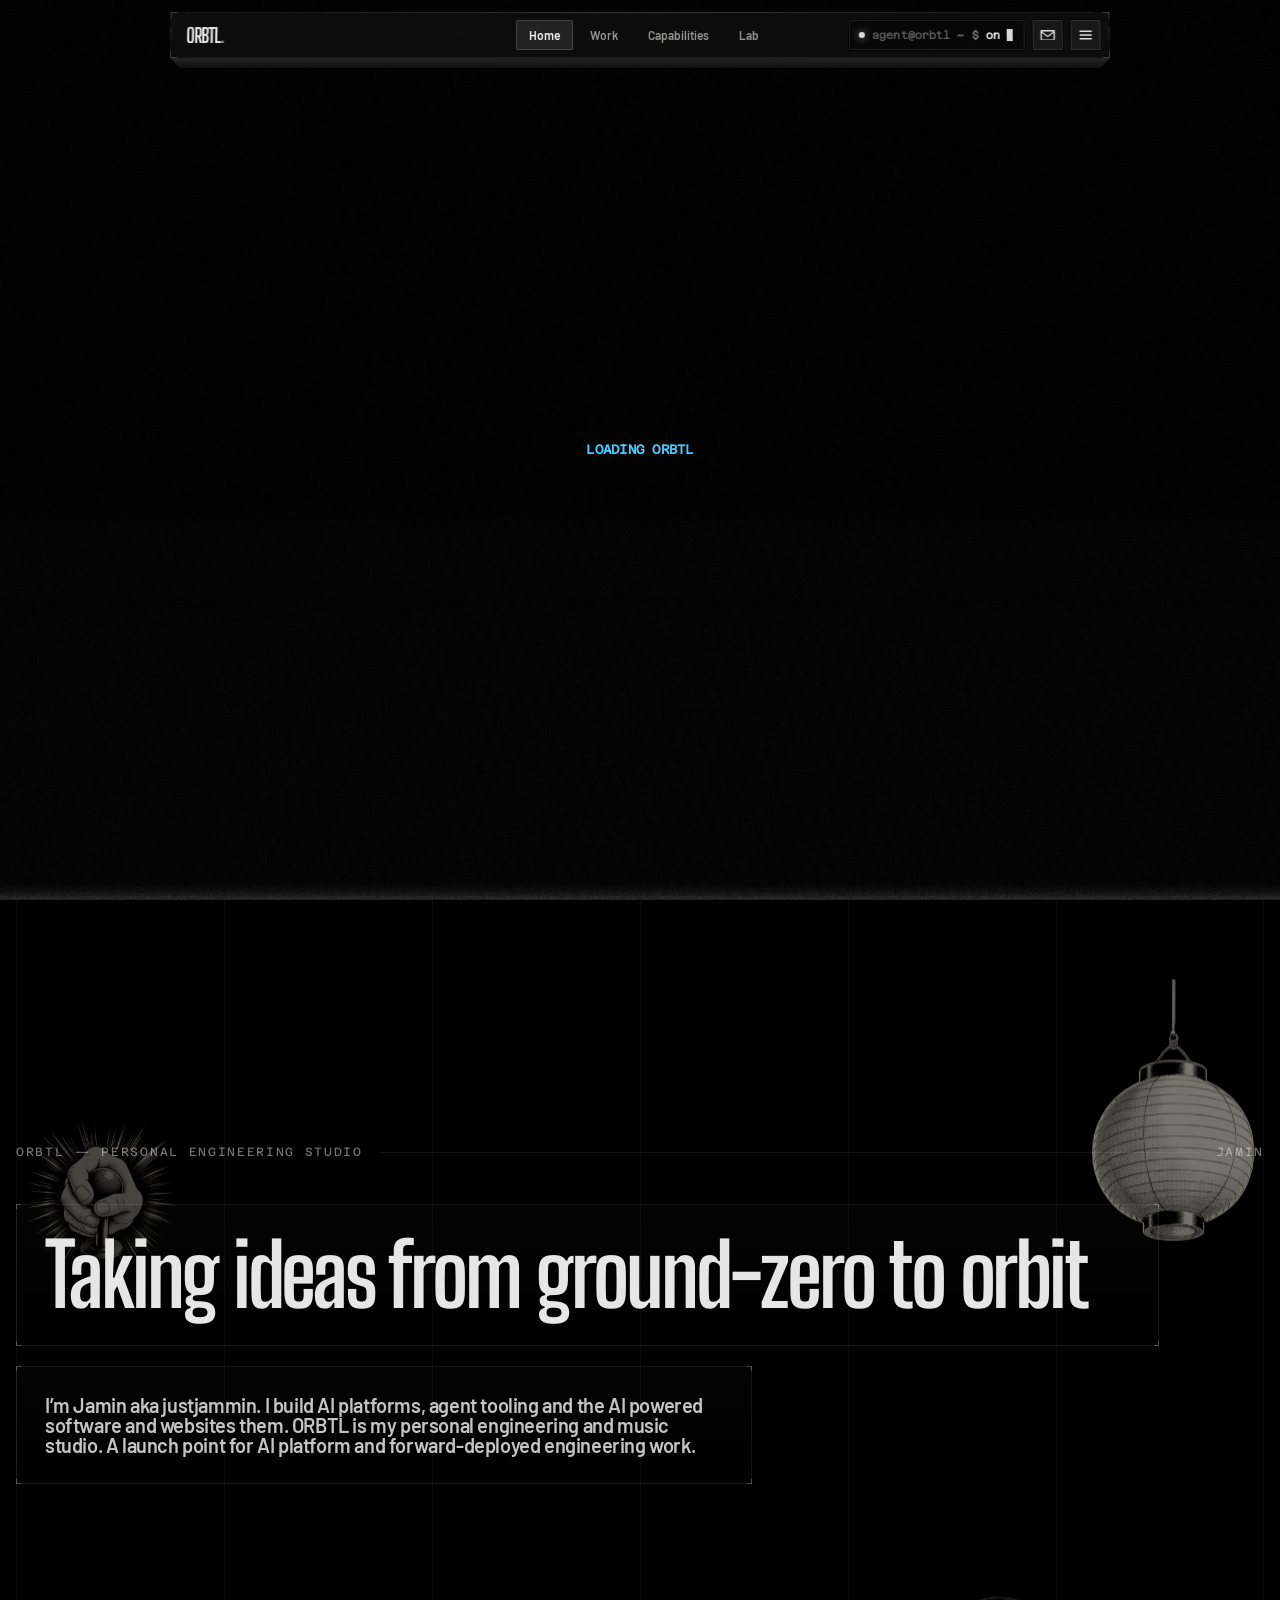
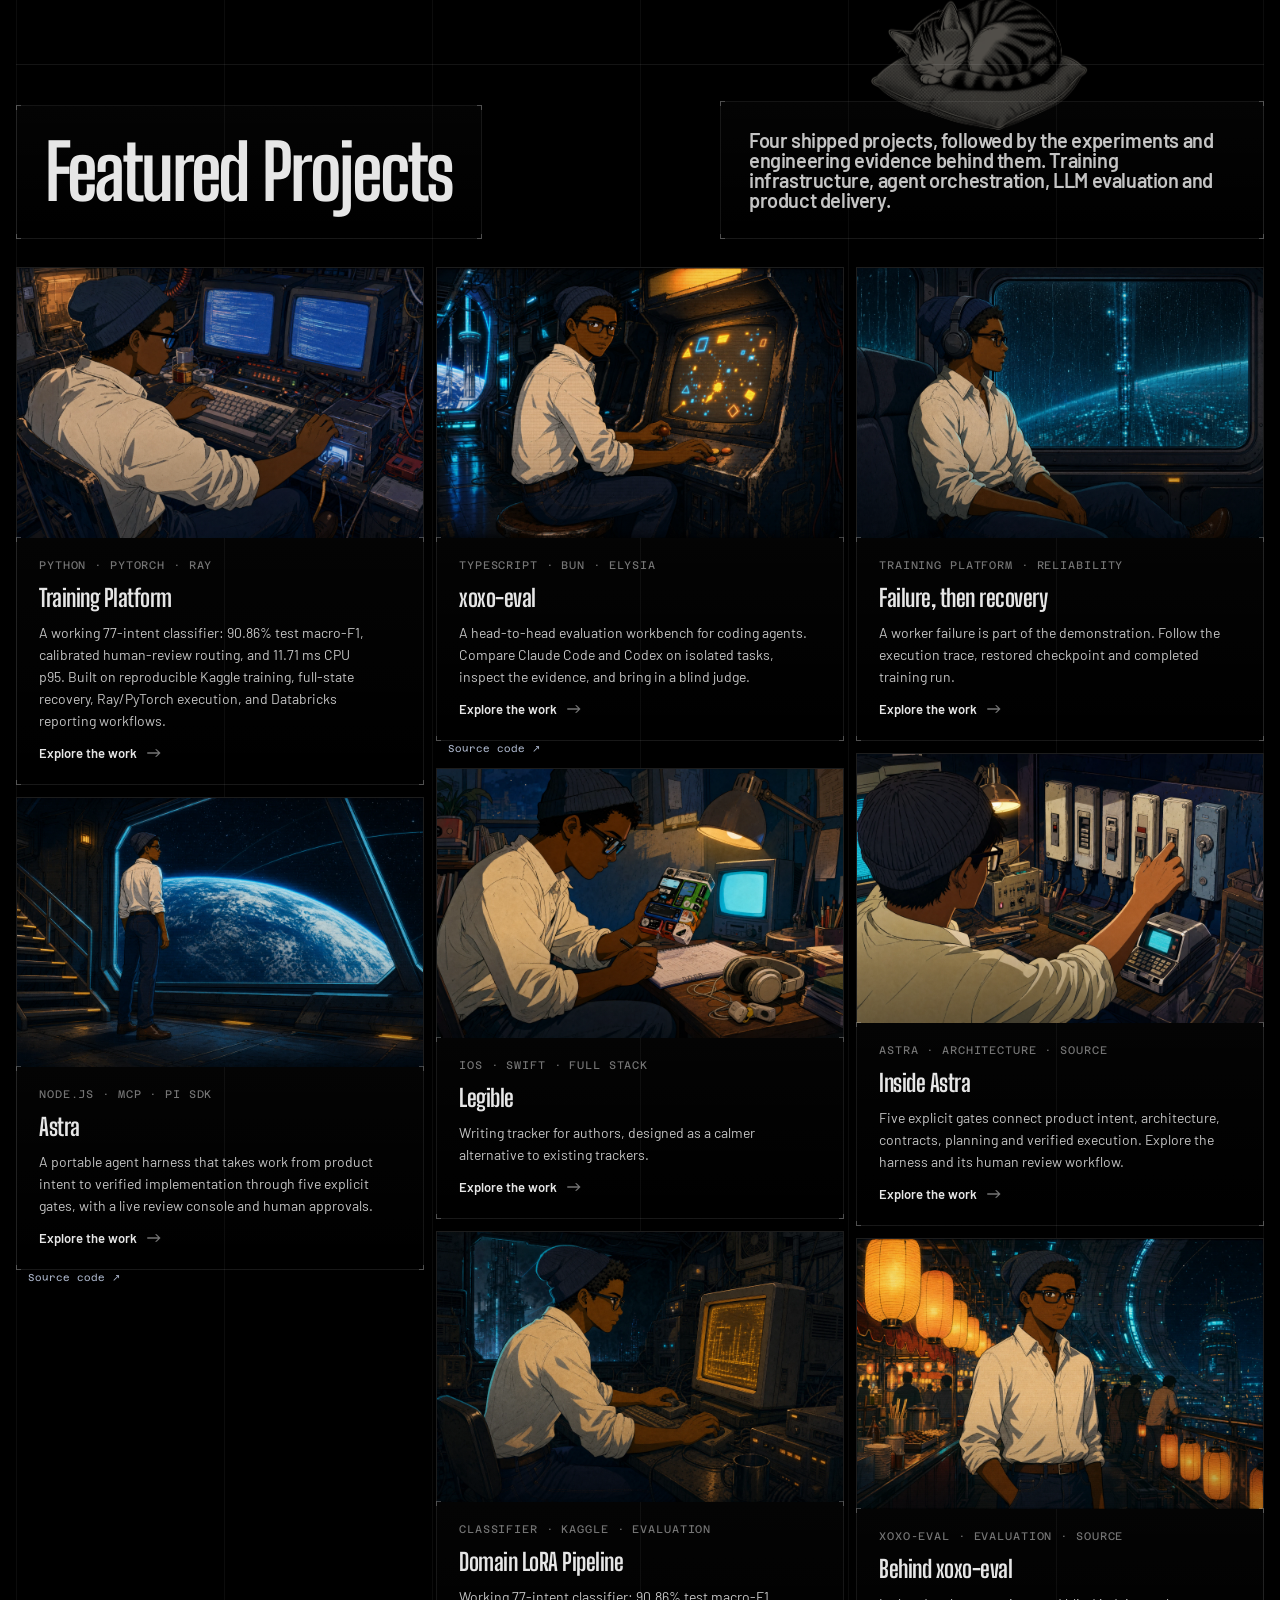
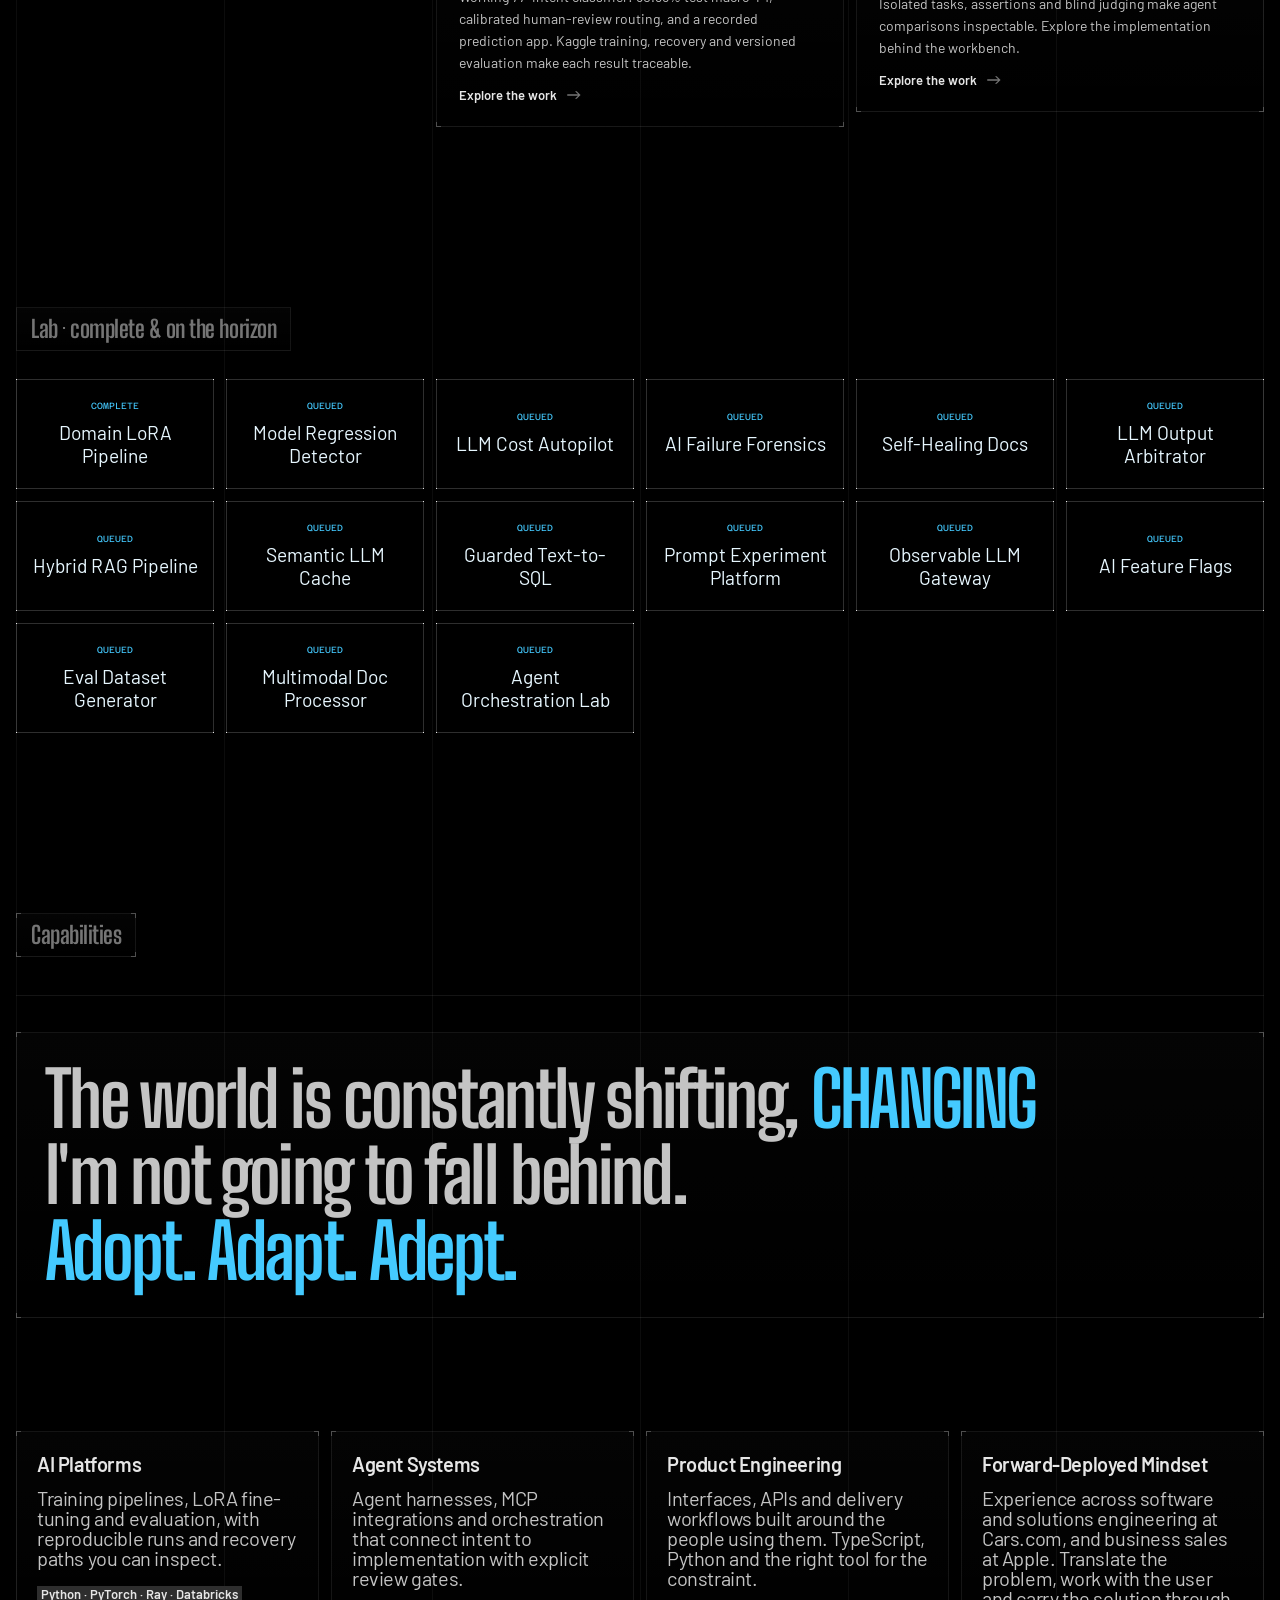
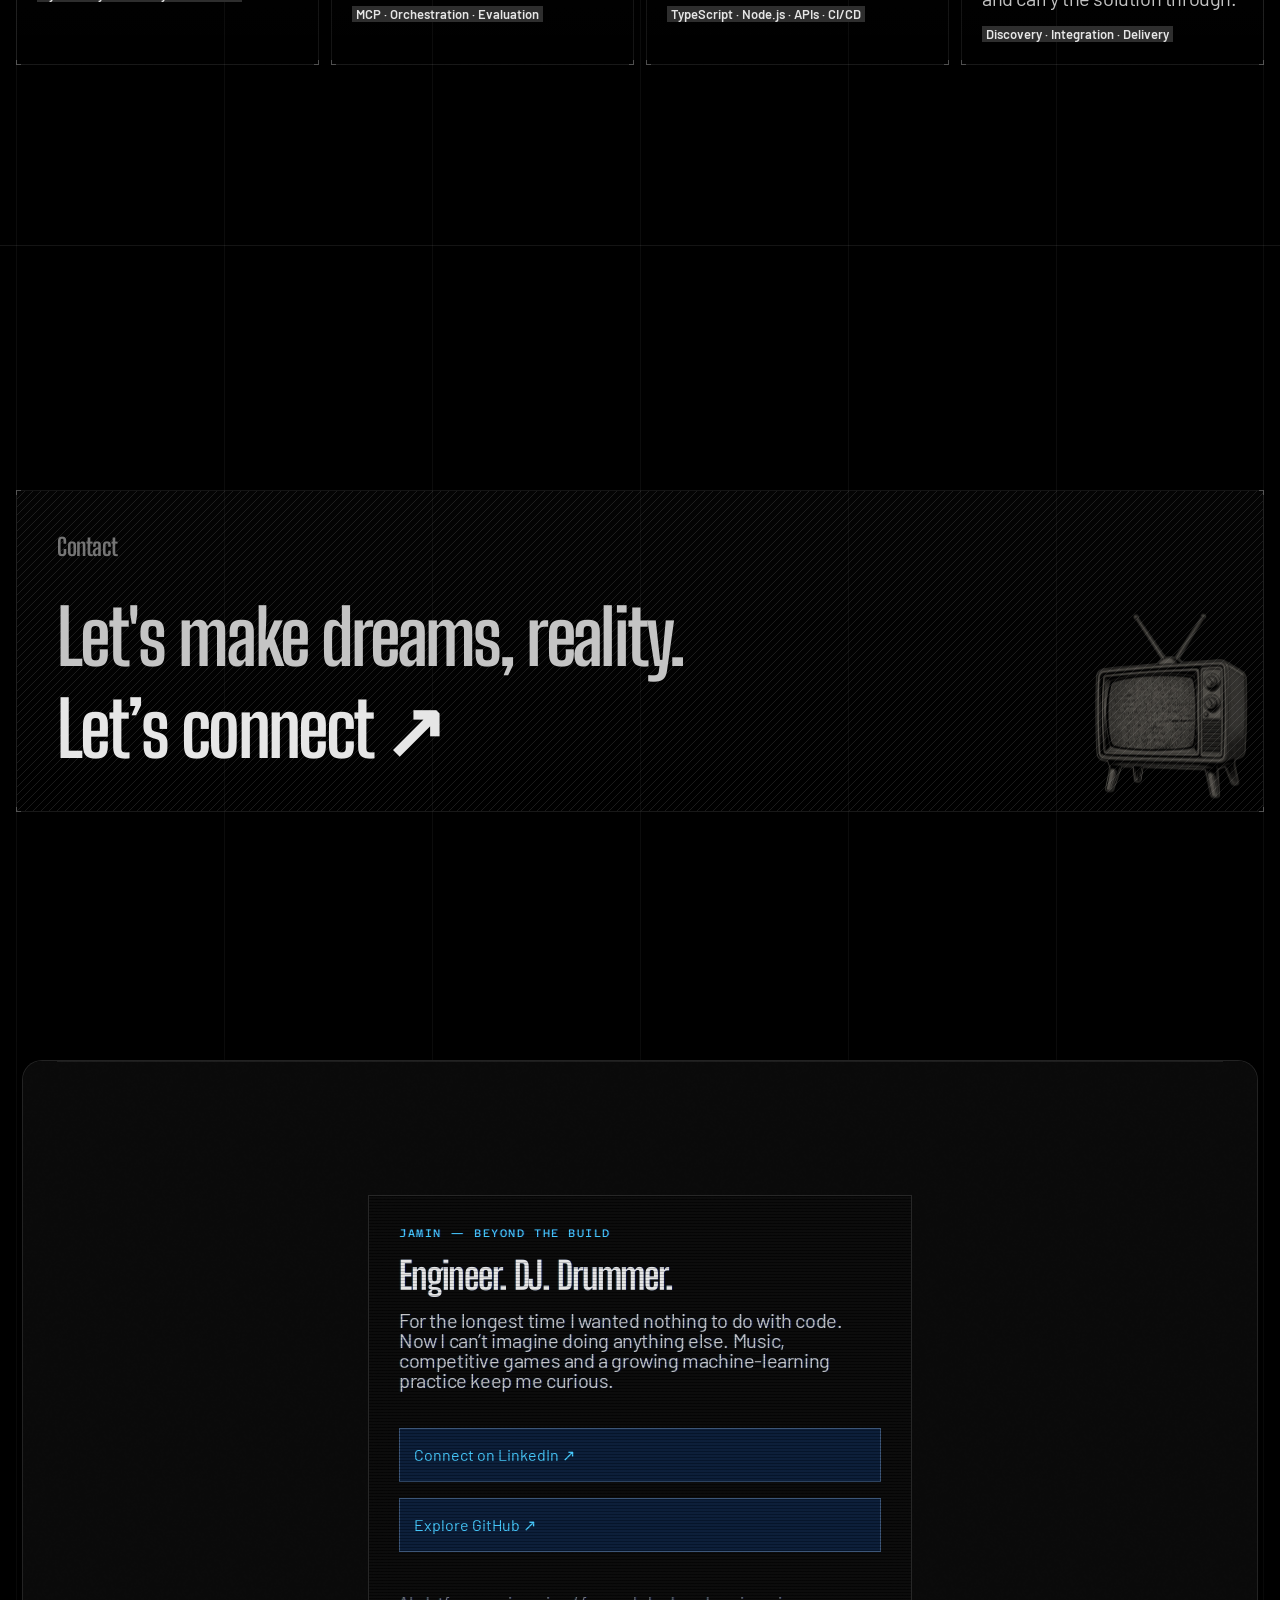
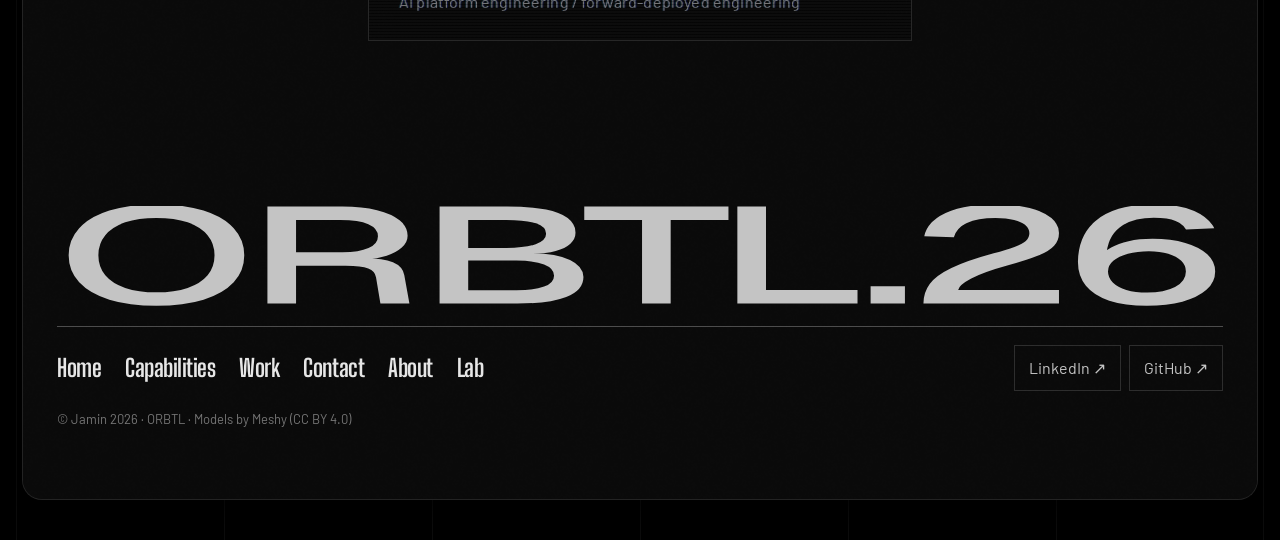
==== commit 08c87361: "Deploy 1dc0a021e4ccfe7e47ddba48a9e7550a6ceb9370 from justjammin/netrunner" ====
--- a/index.html
+++ b/index.html
@@ -576,13 +576,14 @@
 @media (min-width:768px) and (max-width:1023px){.featured .masonry{columns:2}}
 </style>
 <link rel="canonical" href="https://justjammin.github.io/"><link rel="me" href="https://www.linkedin.com/in/jamin-echols-59b1998a"><link rel="alternate" type="text/markdown" href="/INDEX.md" title="Jamin — profile and projects"><link rel="describedby" href="/llms.txt" type="text/plain"><script type="application/ld+json">{"@context":"https://schema.org","@type":"ProfilePage","@id":"https://justjammin.github.io/#profile","url":"https://justjammin.github.io/","name":"ORBTL — Jamin · AI Platform Engineer / FDE","mainEntity":{"@type":"Person","@id":"https://justjammin.github.io/#jamin","name":"Jamin","alternateName":"justjammin","description":"I'm Jamin, aka justjammin. I'm based in Chicago, where I build AI platforms, agent tooling and the backend systems they run on. My background includes software and solutions engineering at Cars.com and business sales at Apple. I care about understanding what someone needs and building software that helps.","url":"https://justjammin.github.io/","sameAs":["https://www.linkedin.com/in/jamin-echols-59b1998a","https://github.com/justjammin"],"knowsAbout":["AI platforms","LoRA fine-tuning","PyTorch","Ray","Databricks","Prompt engineering","Agent orchestration","MCP","Context engineering","RAG","Hybrid retrieval","Vector databases","LLMOps","TypeScript","Node.js","Next.js","Vue","Tailwind","Python","Go","C#","PHP","Symfony","REST APIs","Flask","CI/CD","Kubernetes","AWS","Marketing","Analytics","Community","Teaching"]}}</script><meta property="og:type" content="website"><meta property="og:url" content="https://justjammin.github.io/"><meta property="og:site_name" content="ORBTL — Jamin"><meta property="og:title" content="ORBTL — Jamin · AI Platform Engineer / FDE"><meta property="og:description" content="Taking ideas from ground-zero to orbit. Jamin’s personal engineering and music studio."><meta property="og:image" content="https://justjammin.github.io/assets/og.jpg"><meta property="og:image:type" content="image/jpeg"><meta property="og:image:width" content="2048"><meta property="og:image:height" content="1360"><meta property="og:image:alt" content="Retro anime artwork of Jamin looking out at Earth from a blue-lit orbital elevator."><meta name="twitter:card" content="summary_large_image"><meta name="twitter:title" content="ORBTL — Jamin · AI Platform Engineer / FDE"><meta name="twitter:description" content="Taking ideas from ground-zero to orbit. Jamin’s personal engineering and music studio."><meta name="twitter:image" content="https://justjammin.github.io/assets/og.jpg"><meta name="twitter:image:alt" content="Retro anime artwork of Jamin looking out at Earth from a blue-lit orbital elevator."><script>
-      if (!matchMedia('(prefers-reduced-motion: reduce)').matches) {
+      const introSeen = document.cookie.split(';').some(cookie => cookie.trim() === 'orbtl_intro_seen=1');
+      if (!introSeen && !matchMedia('(prefers-reduced-motion: reduce)').matches) {
         document.documentElement.dataset.portfolioBoot = 'loading';
         setTimeout(() => delete document.documentElement.dataset.portfolioBoot, 15000);
       }
     </script><link rel="stylesheet" href="/_astro/index.Bu7459V1.css">
 <style>@font-face{font-family:Barlow;font-style:normal;font-display:swap;font-weight:400;src:url(/_astro/barlow-vietnamese-400-normal.Dpl4UHAZ.woff2) format("woff2"),url(/_astro/barlow-vietnamese-400-normal.BFeobeCK.woff) format("woff");unicode-range:U+0102-0103,U+0110-0111,U+0128-0129,U+0168-0169,U+01A0-01A1,U+01AF-01B0,U+0300-0301,U+0303-0304,U+0308-0309,U+0323,U+0329,U+1EA0-1EF9,U+20AB}@font-face{font-family:Barlow;font-style:normal;font-display:swap;font-weight:400;src:url(/_astro/barlow-latin-ext-400-normal.HxX4XjxC.woff2) format("woff2"),url(/_astro/barlow-latin-ext-400-normal.CvBsJvxq.woff) format("woff");unicode-range:U+0100-02BA,U+02BD-02C5,U+02C7-02CC,U+02CE-02D7,U+02DD-02FF,U+0304,U+0308,U+0329,U+1D00-1DBF,U+1E00-1E9F,U+1EF2-1EFF,U+2020,U+20A0-20AB,U+20AD-20C0,U+2113,U+2C60-2C7F,U+A720-A7FF}@font-face{font-family:Barlow;font-style:normal;font-display:swap;font-weight:400;src:url(/_astro/barlow-latin-400-normal.qiz4-Cze.woff2) format("woff2"),url(/_astro/barlow-latin-400-normal.fsAxiSwU.woff) format("woff");unicode-range:U+0000-00FF,U+0131,U+0152-0153,U+02BB-02BC,U+02C6,U+02DA,U+02DC,U+0304,U+0308,U+0329,U+2000-206F,U+20AC,U+2122,U+2191,U+2193,U+2212,U+2215,U+FEFF,U+FFFD}@font-face{font-family:Barlow;font-style:normal;font-display:swap;font-weight:600;src:url(/_astro/barlow-vietnamese-600-normal.DcjprdFV.woff2) format("woff2"),url(/_astro/barlow-vietnamese-600-normal.CA_GiK2e.woff) format("woff");unicode-range:U+0102-0103,U+0110-0111,U+0128-0129,U+0168-0169,U+01A0-01A1,U+01AF-01B0,U+0300-0301,U+0303-0304,U+0308-0309,U+0323,U+0329,U+1EA0-1EF9,U+20AB}@font-face{font-family:Barlow;font-style:normal;font-display:swap;font-weight:600;src:url(/_astro/barlow-latin-ext-600-normal.B8NK_A3D.woff2) format("woff2"),url(/_astro/barlow-latin-ext-600-normal.DMVRjfRT.woff) format("woff");unicode-range:U+0100-02BA,U+02BD-02C5,U+02C7-02CC,U+02CE-02D7,U+02DD-02FF,U+0304,U+0308,U+0329,U+1D00-1DBF,U+1E00-1E9F,U+1EF2-1EFF,U+2020,U+20A0-20AB,U+20AD-20C0,U+2113,U+2C60-2C7F,U+A720-A7FF}@font-face{font-family:Barlow;font-style:normal;font-display:swap;font-weight:600;src:url(/_astro/barlow-latin-600-normal.DILqtrty.woff2) format("woff2"),url(/_astro/barlow-latin-600-normal.CNwfPWQD.woff) format("woff");unicode-range:U+0000-00FF,U+0131,U+0152-0153,U+02BB-02BC,U+02C6,U+02DA,U+02DC,U+0304,U+0308,U+0329,U+2000-206F,U+20AC,U+2122,U+2191,U+2193,U+2212,U+2215,U+FEFF,U+FFFD}@font-face{font-family:Azeret Mono;font-style:normal;font-display:swap;font-weight:400;src:url(/_astro/azeret-mono-latin-ext-400-normal.CwvinM0p.woff2) format("woff2"),url(/_astro/azeret-mono-latin-ext-400-normal.Wsi1uLNw.woff) format("woff");unicode-range:U+0100-02BA,U+02BD-02C5,U+02C7-02CC,U+02CE-02D7,U+02DD-02FF,U+0304,U+0308,U+0329,U+1D00-1DBF,U+1E00-1E9F,U+1EF2-1EFF,U+2020,U+20A0-20AB,U+20AD-20C0,U+2113,U+2C60-2C7F,U+A720-A7FF}@font-face{font-family:Azeret Mono;font-style:normal;font-display:swap;font-weight:400;src:url(/_astro/azeret-mono-latin-400-normal.BqmUdsta.woff2) format("woff2"),url(/_astro/azeret-mono-latin-400-normal.BRS1Zqm5.woff) format("woff");unicode-range:U+0000-00FF,U+0131,U+0152-0153,U+02BB-02BC,U+02C6,U+02DA,U+02DC,U+0304,U+0308,U+0329,U+2000-206F,U+20AC,U+2122,U+2191,U+2193,U+2212,U+2215,U+FEFF,U+FFFD}
-</style></head> <body> <style>astro-island,astro-slot,astro-static-slot{display:contents}</style><script>(()=>{var e=async t=>{await(await t())()};(self.Astro||(self.Astro={})).load=e;window.dispatchEvent(new Event("astro:load"));})();</script><script>(()=>{var A=Object.defineProperty;var g=(i,o,a)=>o in i?A(i,o,{enumerable:!0,configurable:!0,writable:!0,value:a}):i[o]=a;var d=(i,o,a)=>g(i,typeof o!="symbol"?o+"":o,a);{let i={0:t=>m(t),1:t=>a(t),2:t=>new RegExp(t),3:t=>new Date(t),4:t=>new Map(a(t)),5:t=>new Set(a(t)),6:t=>BigInt(t),7:t=>new URL(t),8:t=>new Uint8Array(t),9:t=>new Uint16Array(t),10:t=>new Uint32Array(t),11:t=>1/0*t},o=t=>{let[l,e]=t;return l in i?i[l](e):void 0},a=t=>t.map(o),m=t=>typeof t!="object"||t===null?t:Object.fromEntries(Object.entries(t).map(([l,e])=>[l,o(e)]));class y extends HTMLElement{constructor(){super(...arguments);d(this,"Component");d(this,"hydrator");d(this,"hydrate",async()=>{var b;if(!this.hydrator||!this.isConnected)return;let e=(b=this.parentElement)==null?void 0:b.closest("astro-island[ssr]");if(e){e.addEventListener("astro:hydrate",this.hydrate,{once:!0});return}let c=this.querySelectorAll("astro-slot"),n={},h=this.querySelectorAll("template[data-astro-template]");for(let r of h){let s=r.closest(this.tagName);s!=null&&s.isSameNode(this)&&(n[r.getAttribute("data-astro-template")||"default"]=r.innerHTML,r.remove())}for(let r of c){let s=r.closest(this.tagName);s!=null&&s.isSameNode(this)&&(n[r.getAttribute("name")||"default"]=r.innerHTML)}let p;try{p=this.hasAttribute("props")?m(JSON.parse(this.getAttribute("props"))):{}}catch(r){let s=this.getAttribute("component-url")||"<unknown>",v=this.getAttribute("component-export");throw v&&(s+=` (export ${v})`),console.error(`[hydrate] Error parsing props for component ${s}`,this.getAttribute("props"),r),r}let u;await this.hydrator(this)(this.Component,p,n,{client:this.getAttribute("client")}),this.removeAttribute("ssr"),this.dispatchEvent(new CustomEvent("astro:hydrate"))});d(this,"unmount",()=>{this.isConnected||this.dispatchEvent(new CustomEvent("astro:unmount"))})}disconnectedCallback(){document.removeEventListener("astro:after-swap",this.unmount),document.addEventListener("astro:after-swap",this.unmount,{once:!0})}connectedCallback(){if(!this.hasAttribute("await-children")||document.readyState==="interactive"||document.readyState==="complete")this.childrenConnectedCallback();else{let e=()=>{document.removeEventListener("DOMContentLoaded",e),c.disconnect(),this.childrenConnectedCallback()},c=new MutationObserver(()=>{var n;((n=this.lastChild)==null?void 0:n.nodeType)===Node.COMMENT_NODE&&this.lastChild.nodeValue==="astro:end"&&(this.lastChild.remove(),e())});c.observe(this,{childList:!0}),document.addEventListener("DOMContentLoaded",e)}}async childrenConnectedCallback(){let e=this.getAttribute("before-hydration-url");e&&await import(e),this.start()}async start(){let e=JSON.parse(this.getAttribute("opts")),c=this.getAttribute("client");if(Astro[c]===void 0){window.addEventListener(`astro:${c}`,()=>this.start(),{once:!0});return}try{await Astro[c](async()=>{let n=this.getAttribute("renderer-url"),[h,{default:p}]=await Promise.all([import(this.getAttribute("component-url")),n?import(n):()=>()=>{}]),u=this.getAttribute("component-export")||"default";if(!u.includes("."))this.Component=h[u];else{this.Component=h;for(let f of u.split("."))this.Component=this.Component[f]}return this.hydrator=p,this.hydrate},e,this)}catch(n){console.error(`[astro-island] Error hydrating ${this.getAttribute("component-url")}`,n)}}attributeChangedCallback(){this.hydrate()}}d(y,"observedAttributes",["props"]),customElements.get("astro-island")||customElements.define("astro-island",y)}})();</script><astro-island uid="lpmmG" prefix="r1" component-url="/_astro/PortfolioBoot.nff3ueCG.js" component-export="default" renderer-url="/_astro/client.BlZe1zq3.js" props="{}" ssr client="load" opts="{&quot;name&quot;:&quot;PortfolioBoot&quot;,&quot;value&quot;:true}" await-children><div class="portfolio-boot"><div class="threeui-background crt crt-terminal" style="background:#03100a;opacity:1;filter:hue-rotate(0deg) saturate(1) brightness(1)"><canvas></canvas></div><div class="portfolio-boot__footer"><p role="status">Loading Jamin’s portfolio…</p><button type="button">Skip intro ↗</button></div></div><!--astro:end--></astro-island> 
+</style></head> <body> <style>astro-island,astro-slot,astro-static-slot{display:contents}</style><script>(()=>{var e=async t=>{await(await t())()};(self.Astro||(self.Astro={})).load=e;window.dispatchEvent(new Event("astro:load"));})();</script><script>(()=>{var A=Object.defineProperty;var g=(i,o,a)=>o in i?A(i,o,{enumerable:!0,configurable:!0,writable:!0,value:a}):i[o]=a;var d=(i,o,a)=>g(i,typeof o!="symbol"?o+"":o,a);{let i={0:t=>m(t),1:t=>a(t),2:t=>new RegExp(t),3:t=>new Date(t),4:t=>new Map(a(t)),5:t=>new Set(a(t)),6:t=>BigInt(t),7:t=>new URL(t),8:t=>new Uint8Array(t),9:t=>new Uint16Array(t),10:t=>new Uint32Array(t),11:t=>1/0*t},o=t=>{let[l,e]=t;return l in i?i[l](e):void 0},a=t=>t.map(o),m=t=>typeof t!="object"||t===null?t:Object.fromEntries(Object.entries(t).map(([l,e])=>[l,o(e)]));class y extends HTMLElement{constructor(){super(...arguments);d(this,"Component");d(this,"hydrator");d(this,"hydrate",async()=>{var b;if(!this.hydrator||!this.isConnected)return;let e=(b=this.parentElement)==null?void 0:b.closest("astro-island[ssr]");if(e){e.addEventListener("astro:hydrate",this.hydrate,{once:!0});return}let c=this.querySelectorAll("astro-slot"),n={},h=this.querySelectorAll("template[data-astro-template]");for(let r of h){let s=r.closest(this.tagName);s!=null&&s.isSameNode(this)&&(n[r.getAttribute("data-astro-template")||"default"]=r.innerHTML,r.remove())}for(let r of c){let s=r.closest(this.tagName);s!=null&&s.isSameNode(this)&&(n[r.getAttribute("name")||"default"]=r.innerHTML)}let p;try{p=this.hasAttribute("props")?m(JSON.parse(this.getAttribute("props"))):{}}catch(r){let s=this.getAttribute("component-url")||"<unknown>",v=this.getAttribute("component-export");throw v&&(s+=` (export ${v})`),console.error(`[hydrate] Error parsing props for component ${s}`,this.getAttribute("props"),r),r}let u;await this.hydrator(this)(this.Component,p,n,{client:this.getAttribute("client")}),this.removeAttribute("ssr"),this.dispatchEvent(new CustomEvent("astro:hydrate"))});d(this,"unmount",()=>{this.isConnected||this.dispatchEvent(new CustomEvent("astro:unmount"))})}disconnectedCallback(){document.removeEventListener("astro:after-swap",this.unmount),document.addEventListener("astro:after-swap",this.unmount,{once:!0})}connectedCallback(){if(!this.hasAttribute("await-children")||document.readyState==="interactive"||document.readyState==="complete")this.childrenConnectedCallback();else{let e=()=>{document.removeEventListener("DOMContentLoaded",e),c.disconnect(),this.childrenConnectedCallback()},c=new MutationObserver(()=>{var n;((n=this.lastChild)==null?void 0:n.nodeType)===Node.COMMENT_NODE&&this.lastChild.nodeValue==="astro:end"&&(this.lastChild.remove(),e())});c.observe(this,{childList:!0}),document.addEventListener("DOMContentLoaded",e)}}async childrenConnectedCallback(){let e=this.getAttribute("before-hydration-url");e&&await import(e),this.start()}async start(){let e=JSON.parse(this.getAttribute("opts")),c=this.getAttribute("client");if(Astro[c]===void 0){window.addEventListener(`astro:${c}`,()=>this.start(),{once:!0});return}try{await Astro[c](async()=>{let n=this.getAttribute("renderer-url"),[h,{default:p}]=await Promise.all([import(this.getAttribute("component-url")),n?import(n):()=>()=>{}]),u=this.getAttribute("component-export")||"default";if(!u.includes("."))this.Component=h[u];else{this.Component=h;for(let f of u.split("."))this.Component=this.Component[f]}return this.hydrator=p,this.hydrate},e,this)}catch(n){console.error(`[astro-island] Error hydrating ${this.getAttribute("component-url")}`,n)}}attributeChangedCallback(){this.hydrate()}}d(y,"observedAttributes",["props"]),customElements.get("astro-island")||customElements.define("astro-island",y)}})();</script><astro-island uid="1lbXA8" prefix="r1" component-url="/_astro/PortfolioBoot.BXUUSNxW.js" component-export="default" renderer-url="/_astro/client.BlZe1zq3.js" props="{}" ssr client="load" opts="{&quot;name&quot;:&quot;PortfolioBoot&quot;,&quot;value&quot;:true}" await-children><div class="portfolio-boot"><div class="portfolio-boot__footer"><p role="status">Loading Jamin’s portfolio…</p><button type="button">Skip intro ↗</button></div></div><!--astro:end--></astro-island> 
 
 <div id="canvas-container">
   <canvas id="gl"></canvas>
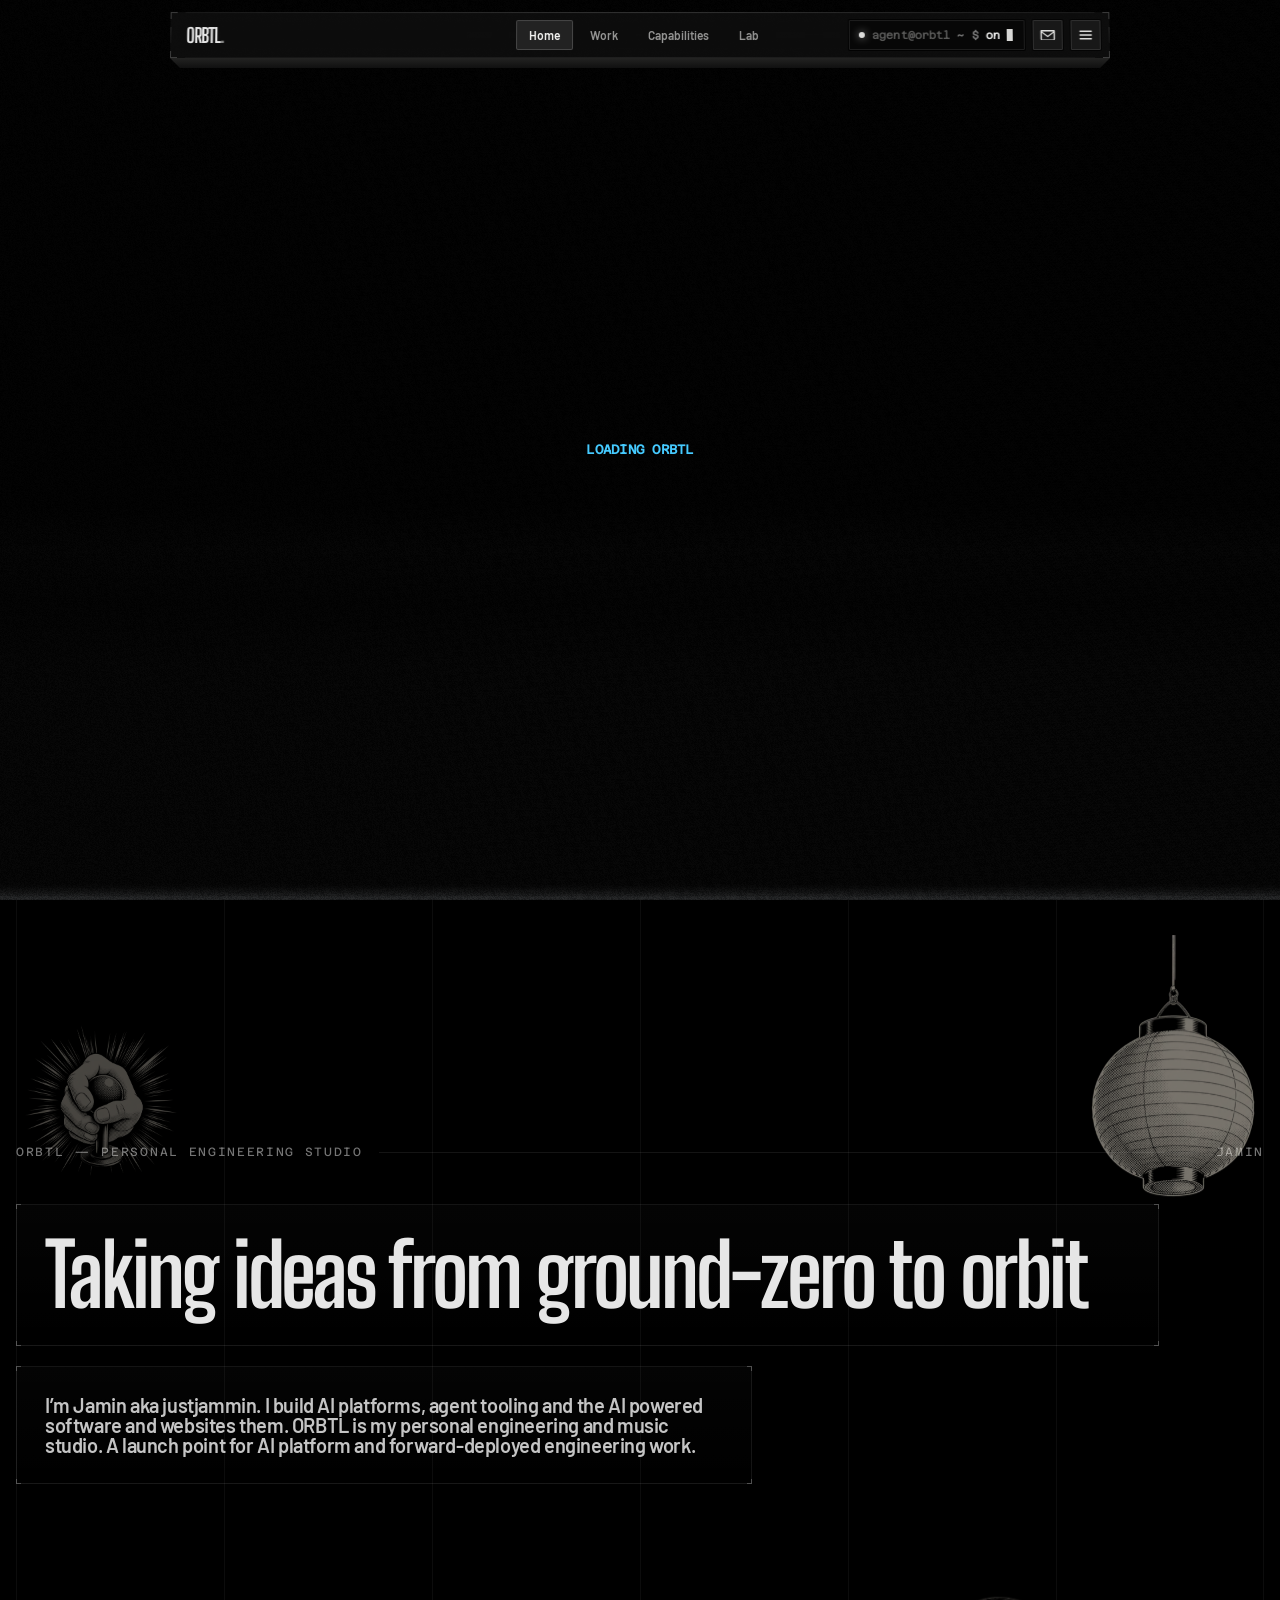
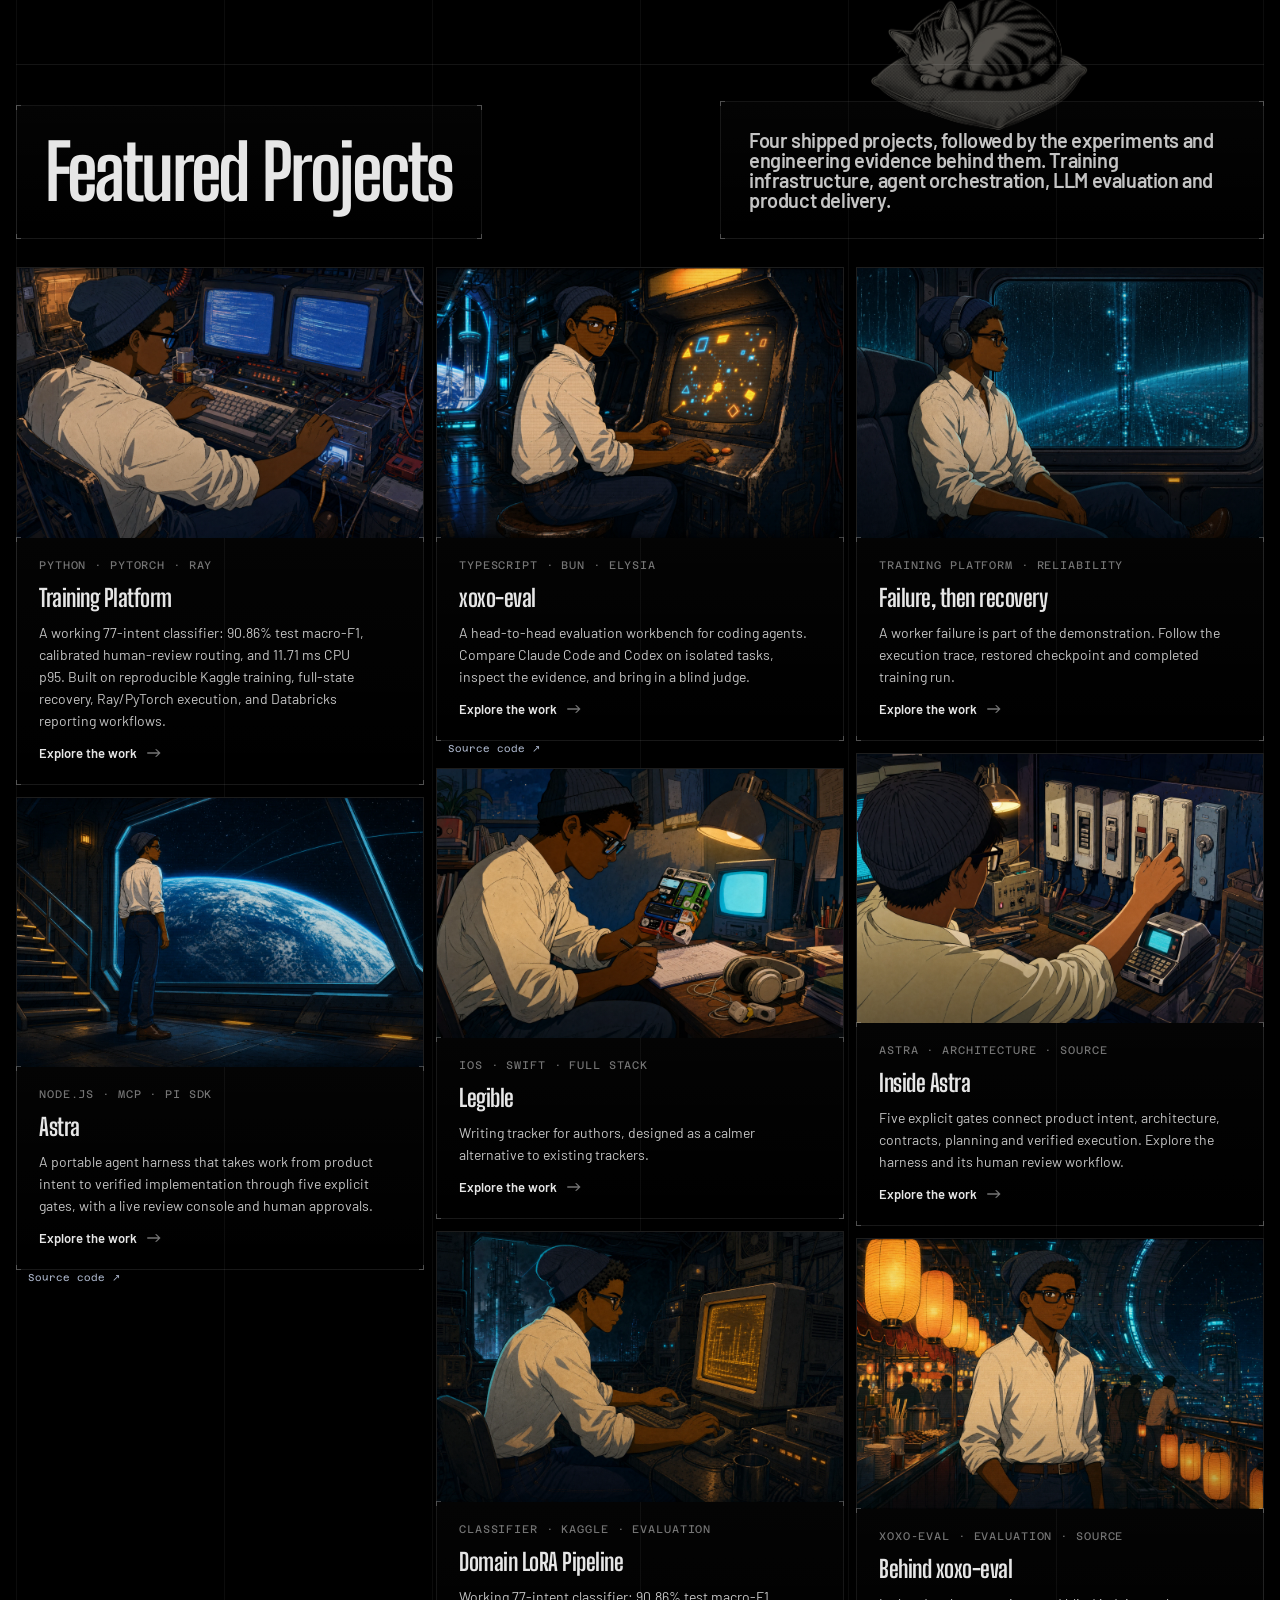
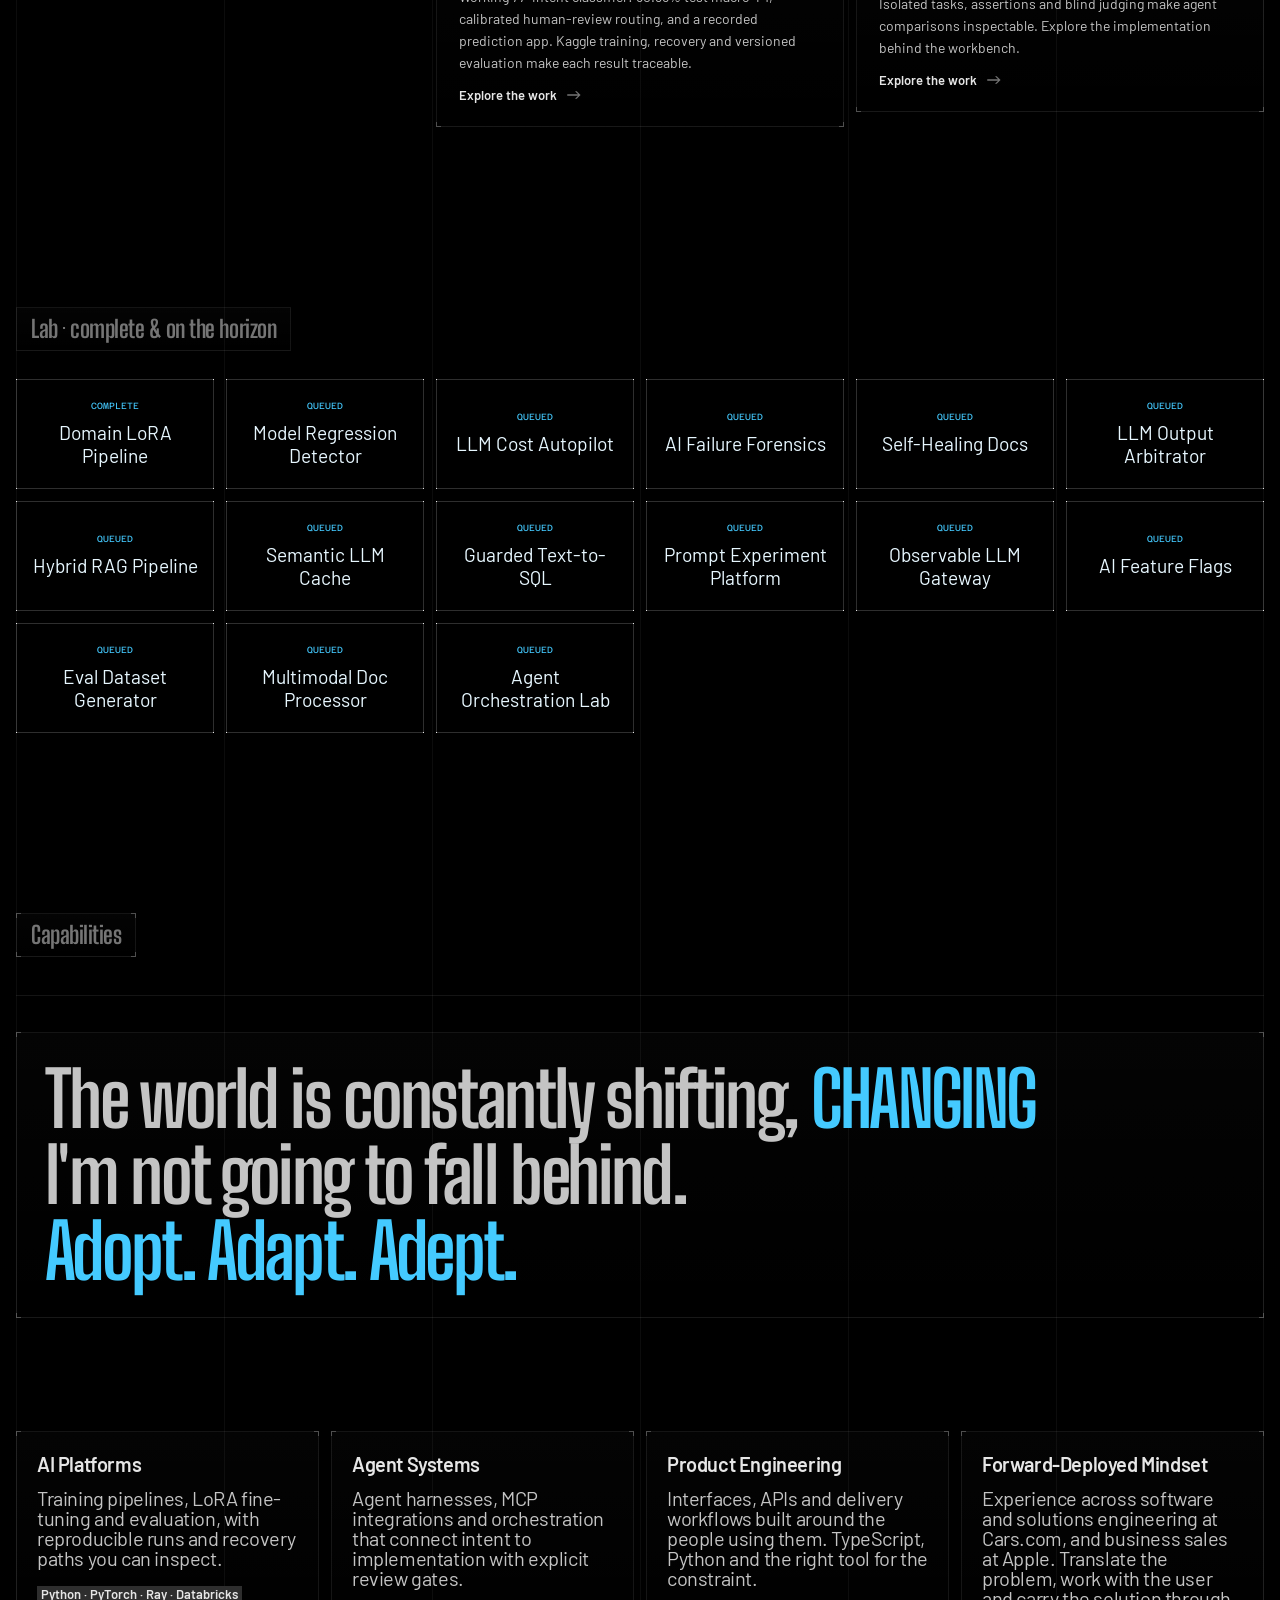
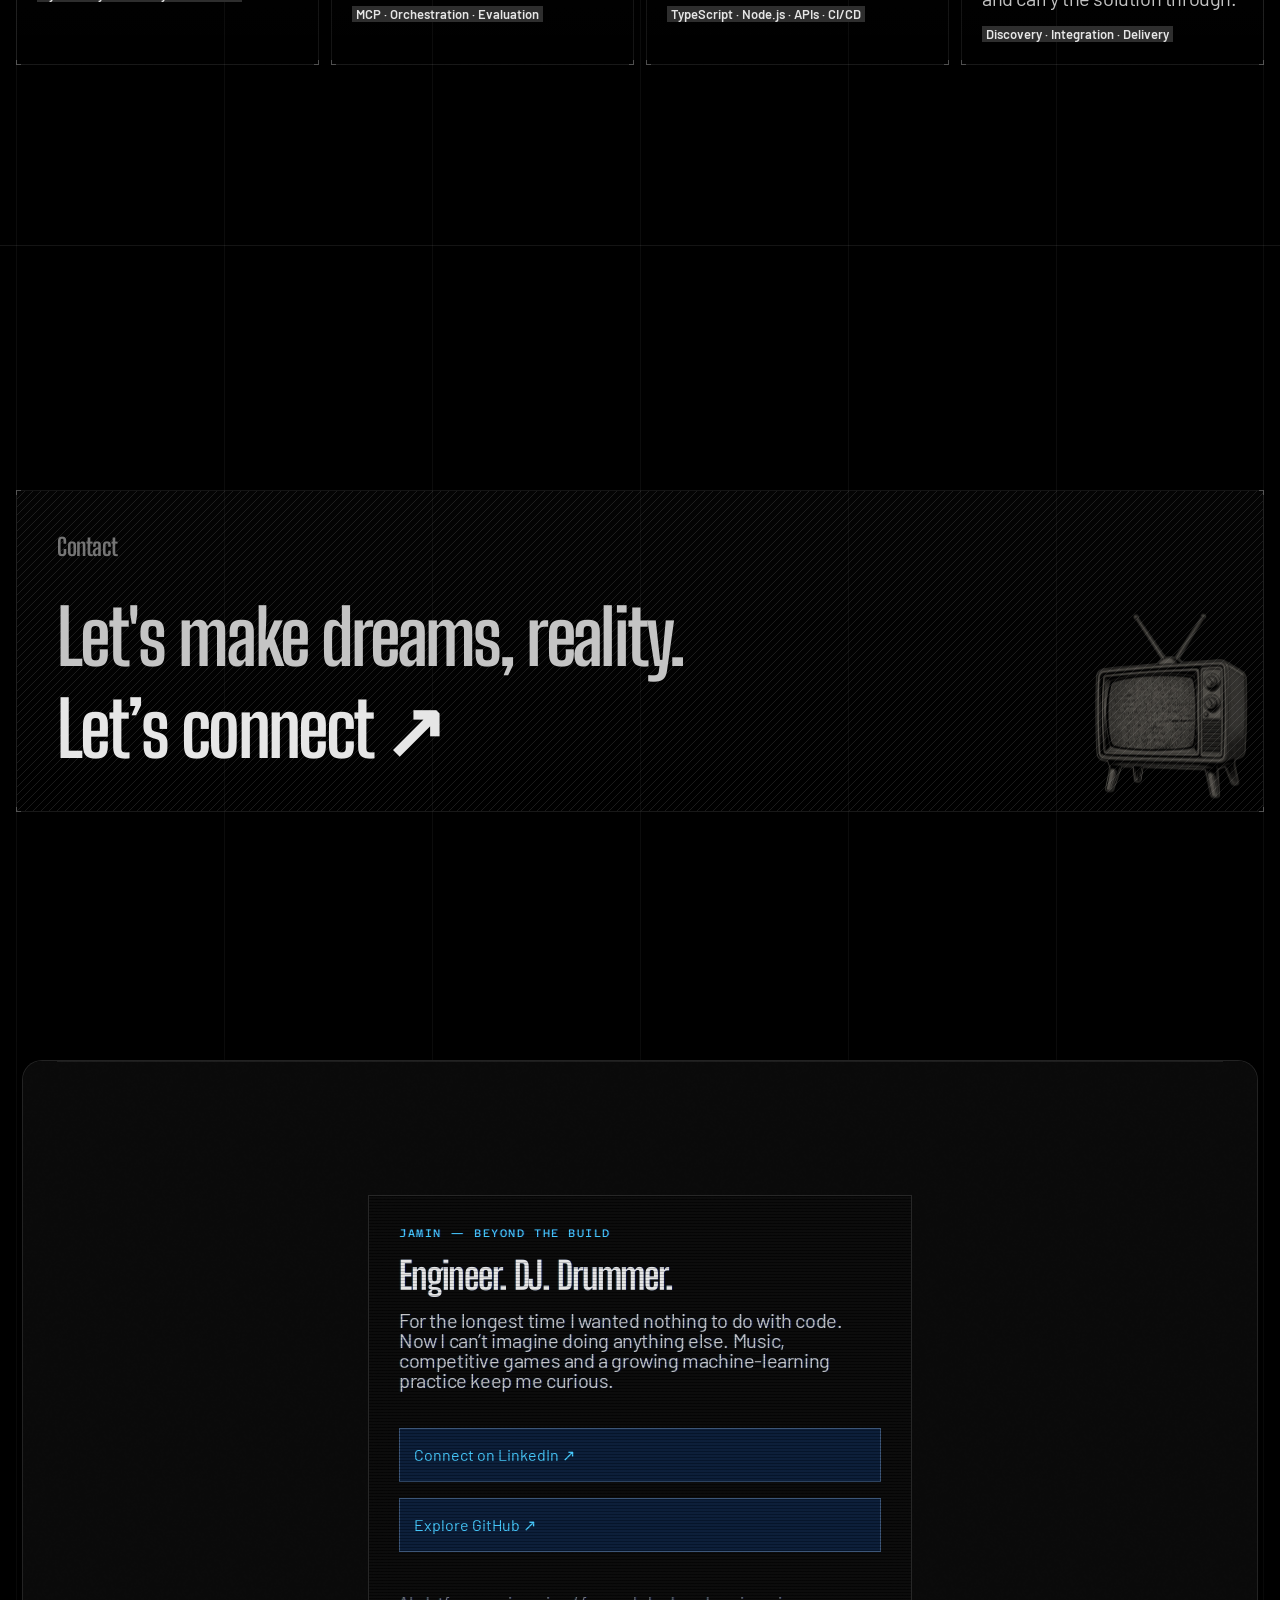
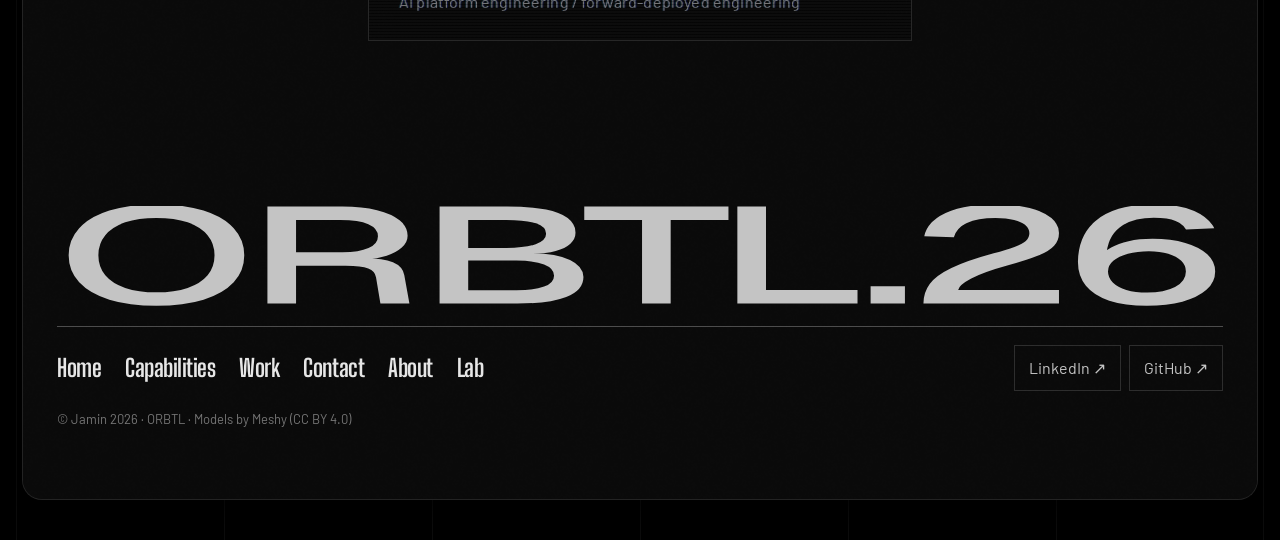
==== commit 6a02e3c1: "Deploy 5035e3ca2360f8bb80ac3c6258d790be6c4ecdf0 from justjammin/netrunner" ====
--- a/index.html
+++ b/index.html
@@ -581,7 +581,7 @@
         document.documentElement.dataset.portfolioBoot = 'loading';
         setTimeout(() => delete document.documentElement.dataset.portfolioBoot, 15000);
       }
-    </script><link rel="stylesheet" href="/_astro/index.Bu7459V1.css">
+    </script><link rel="stylesheet" href="/_astro/index.CKHt02TQ.css">
 <style>@font-face{font-family:Barlow;font-style:normal;font-display:swap;font-weight:400;src:url(/_astro/barlow-vietnamese-400-normal.Dpl4UHAZ.woff2) format("woff2"),url(/_astro/barlow-vietnamese-400-normal.BFeobeCK.woff) format("woff");unicode-range:U+0102-0103,U+0110-0111,U+0128-0129,U+0168-0169,U+01A0-01A1,U+01AF-01B0,U+0300-0301,U+0303-0304,U+0308-0309,U+0323,U+0329,U+1EA0-1EF9,U+20AB}@font-face{font-family:Barlow;font-style:normal;font-display:swap;font-weight:400;src:url(/_astro/barlow-latin-ext-400-normal.HxX4XjxC.woff2) format("woff2"),url(/_astro/barlow-latin-ext-400-normal.CvBsJvxq.woff) format("woff");unicode-range:U+0100-02BA,U+02BD-02C5,U+02C7-02CC,U+02CE-02D7,U+02DD-02FF,U+0304,U+0308,U+0329,U+1D00-1DBF,U+1E00-1E9F,U+1EF2-1EFF,U+2020,U+20A0-20AB,U+20AD-20C0,U+2113,U+2C60-2C7F,U+A720-A7FF}@font-face{font-family:Barlow;font-style:normal;font-display:swap;font-weight:400;src:url(/_astro/barlow-latin-400-normal.qiz4-Cze.woff2) format("woff2"),url(/_astro/barlow-latin-400-normal.fsAxiSwU.woff) format("woff");unicode-range:U+0000-00FF,U+0131,U+0152-0153,U+02BB-02BC,U+02C6,U+02DA,U+02DC,U+0304,U+0308,U+0329,U+2000-206F,U+20AC,U+2122,U+2191,U+2193,U+2212,U+2215,U+FEFF,U+FFFD}@font-face{font-family:Barlow;font-style:normal;font-display:swap;font-weight:600;src:url(/_astro/barlow-vietnamese-600-normal.DcjprdFV.woff2) format("woff2"),url(/_astro/barlow-vietnamese-600-normal.CA_GiK2e.woff) format("woff");unicode-range:U+0102-0103,U+0110-0111,U+0128-0129,U+0168-0169,U+01A0-01A1,U+01AF-01B0,U+0300-0301,U+0303-0304,U+0308-0309,U+0323,U+0329,U+1EA0-1EF9,U+20AB}@font-face{font-family:Barlow;font-style:normal;font-display:swap;font-weight:600;src:url(/_astro/barlow-latin-ext-600-normal.B8NK_A3D.woff2) format("woff2"),url(/_astro/barlow-latin-ext-600-normal.DMVRjfRT.woff) format("woff");unicode-range:U+0100-02BA,U+02BD-02C5,U+02C7-02CC,U+02CE-02D7,U+02DD-02FF,U+0304,U+0308,U+0329,U+1D00-1DBF,U+1E00-1E9F,U+1EF2-1EFF,U+2020,U+20A0-20AB,U+20AD-20C0,U+2113,U+2C60-2C7F,U+A720-A7FF}@font-face{font-family:Barlow;font-style:normal;font-display:swap;font-weight:600;src:url(/_astro/barlow-latin-600-normal.DILqtrty.woff2) format("woff2"),url(/_astro/barlow-latin-600-normal.CNwfPWQD.woff) format("woff");unicode-range:U+0000-00FF,U+0131,U+0152-0153,U+02BB-02BC,U+02C6,U+02DA,U+02DC,U+0304,U+0308,U+0329,U+2000-206F,U+20AC,U+2122,U+2191,U+2193,U+2212,U+2215,U+FEFF,U+FFFD}@font-face{font-family:Azeret Mono;font-style:normal;font-display:swap;font-weight:400;src:url(/_astro/azeret-mono-latin-ext-400-normal.CwvinM0p.woff2) format("woff2"),url(/_astro/azeret-mono-latin-ext-400-normal.Wsi1uLNw.woff) format("woff");unicode-range:U+0100-02BA,U+02BD-02C5,U+02C7-02CC,U+02CE-02D7,U+02DD-02FF,U+0304,U+0308,U+0329,U+1D00-1DBF,U+1E00-1E9F,U+1EF2-1EFF,U+2020,U+20A0-20AB,U+20AD-20C0,U+2113,U+2C60-2C7F,U+A720-A7FF}@font-face{font-family:Azeret Mono;font-style:normal;font-display:swap;font-weight:400;src:url(/_astro/azeret-mono-latin-400-normal.BqmUdsta.woff2) format("woff2"),url(/_astro/azeret-mono-latin-400-normal.BRS1Zqm5.woff) format("woff");unicode-range:U+0000-00FF,U+0131,U+0152-0153,U+02BB-02BC,U+02C6,U+02DA,U+02DC,U+0304,U+0308,U+0329,U+2000-206F,U+20AC,U+2122,U+2191,U+2193,U+2212,U+2215,U+FEFF,U+FFFD}
 </style></head> <body> <style>astro-island,astro-slot,astro-static-slot{display:contents}</style><script>(()=>{var e=async t=>{await(await t())()};(self.Astro||(self.Astro={})).load=e;window.dispatchEvent(new Event("astro:load"));})();</script><script>(()=>{var A=Object.defineProperty;var g=(i,o,a)=>o in i?A(i,o,{enumerable:!0,configurable:!0,writable:!0,value:a}):i[o]=a;var d=(i,o,a)=>g(i,typeof o!="symbol"?o+"":o,a);{let i={0:t=>m(t),1:t=>a(t),2:t=>new RegExp(t),3:t=>new Date(t),4:t=>new Map(a(t)),5:t=>new Set(a(t)),6:t=>BigInt(t),7:t=>new URL(t),8:t=>new Uint8Array(t),9:t=>new Uint16Array(t),10:t=>new Uint32Array(t),11:t=>1/0*t},o=t=>{let[l,e]=t;return l in i?i[l](e):void 0},a=t=>t.map(o),m=t=>typeof t!="object"||t===null?t:Object.fromEntries(Object.entries(t).map(([l,e])=>[l,o(e)]));class y extends HTMLElement{constructor(){super(...arguments);d(this,"Component");d(this,"hydrator");d(this,"hydrate",async()=>{var b;if(!this.hydrator||!this.isConnected)return;let e=(b=this.parentElement)==null?void 0:b.closest("astro-island[ssr]");if(e){e.addEventListener("astro:hydrate",this.hydrate,{once:!0});return}let c=this.querySelectorAll("astro-slot"),n={},h=this.querySelectorAll("template[data-astro-template]");for(let r of h){let s=r.closest(this.tagName);s!=null&&s.isSameNode(this)&&(n[r.getAttribute("data-astro-template")||"default"]=r.innerHTML,r.remove())}for(let r of c){let s=r.closest(this.tagName);s!=null&&s.isSameNode(this)&&(n[r.getAttribute("name")||"default"]=r.innerHTML)}let p;try{p=this.hasAttribute("props")?m(JSON.parse(this.getAttribute("props"))):{}}catch(r){let s=this.getAttribute("component-url")||"<unknown>",v=this.getAttribute("component-export");throw v&&(s+=` (export ${v})`),console.error(`[hydrate] Error parsing props for component ${s}`,this.getAttribute("props"),r),r}let u;await this.hydrator(this)(this.Component,p,n,{client:this.getAttribute("client")}),this.removeAttribute("ssr"),this.dispatchEvent(new CustomEvent("astro:hydrate"))});d(this,"unmount",()=>{this.isConnected||this.dispatchEvent(new CustomEvent("astro:unmount"))})}disconnectedCallback(){document.removeEventListener("astro:after-swap",this.unmount),document.addEventListener("astro:after-swap",this.unmount,{once:!0})}connectedCallback(){if(!this.hasAttribute("await-children")||document.readyState==="interactive"||document.readyState==="complete")this.childrenConnectedCallback();else{let e=()=>{document.removeEventListener("DOMContentLoaded",e),c.disconnect(),this.childrenConnectedCallback()},c=new MutationObserver(()=>{var n;((n=this.lastChild)==null?void 0:n.nodeType)===Node.COMMENT_NODE&&this.lastChild.nodeValue==="astro:end"&&(this.lastChild.remove(),e())});c.observe(this,{childList:!0}),document.addEventListener("DOMContentLoaded",e)}}async childrenConnectedCallback(){let e=this.getAttribute("before-hydration-url");e&&await import(e),this.start()}async start(){let e=JSON.parse(this.getAttribute("opts")),c=this.getAttribute("client");if(Astro[c]===void 0){window.addEventListener(`astro:${c}`,()=>this.start(),{once:!0});return}try{await Astro[c](async()=>{let n=this.getAttribute("renderer-url"),[h,{default:p}]=await Promise.all([import(this.getAttribute("component-url")),n?import(n):()=>()=>{}]),u=this.getAttribute("component-export")||"default";if(!u.includes("."))this.Component=h[u];else{this.Component=h;for(let f of u.split("."))this.Component=this.Component[f]}return this.hydrator=p,this.hydrate},e,this)}catch(n){console.error(`[astro-island] Error hydrating ${this.getAttribute("component-url")}`,n)}}attributeChangedCallback(){this.hydrate()}}d(y,"observedAttributes",["props"]),customElements.get("astro-island")||customElements.define("astro-island",y)}})();</script><astro-island uid="1lbXA8" prefix="r1" component-url="/_astro/PortfolioBoot.BXUUSNxW.js" component-export="default" renderer-url="/_astro/client.BlZe1zq3.js" props="{}" ssr client="load" opts="{&quot;name&quot;:&quot;PortfolioBoot&quot;,&quot;value&quot;:true}" await-children><div class="portfolio-boot"><div class="portfolio-boot__footer"><p role="status">Loading Jamin’s portfolio…</p><button type="button">Skip intro ↗</button></div></div><!--astro:end--></astro-island> 
 
@@ -890,11 +890,11 @@
 
 
 <script type="importmap">{"imports":{"three":"https://cdnjs.cloudflare.com/ajax/libs/three.js/0.160.0/three.module.min.js"}}</script>
-<script type="module" src="/_astro/orbtl-7ee3540e7809fcba.js"></script>
+<script type="module" src="/_astro/orbtl-bffcd6e135dda685.js"></script>
 <script src="/_astro/orbtl-5a71ee0efd798669.js"></script>
 <script src="/_astro/orbtl-453fb28905057b4c.js"></script>
 <script src="/_astro/orbtl-526ad711e46a584a.js"></script>
 <script src="/_astro/orbtl-78a2364c4c68dcf6.js"></script>
 <script src="/_astro/orbtl-0b289ab98b45f9e8.js"></script>
 <script src="/_astro/orbtl-c33f2ba09baccc47.js"></script>
- <nav class="touch-scene" aria-label="Scene controls" data-mode="home" data-astro-cid-ki6hlx5t> <div class="touch-scene__home" data-astro-cid-ki6hlx5t> <button type="button" data-action="tv" disabled data-astro-cid-ki6hlx5t>Screens</button> <button type="button" data-action="arcade" disabled data-astro-cid-ki6hlx5t>Arcade</button> <button type="button" data-action="hoop" disabled data-astro-cid-ki6hlx5t>Hoop</button> </div> <div class="touch-scene__tv" hidden data-astro-cid-ki6hlx5t> <button type="button" data-action="previous" aria-label="Previous screen" data-astro-cid-ki6hlx5t>← Previous</button> <button type="button" data-action="next" aria-label="Next screen" data-astro-cid-ki6hlx5t>Next →</button> </div> <div class="touch-scene__arcade" hidden data-astro-cid-ki6hlx5t> <button type="button" data-action="left" data-hold aria-label="Move left" data-astro-cid-ki6hlx5t>←</button> <button type="button" data-action="fire" data-hold data-astro-cid-ki6hlx5t>Start / Fire</button> <button type="button" data-action="right" data-hold aria-label="Move right" data-astro-cid-ki6hlx5t>→</button> </div> <div class="touch-scene__hoop" hidden data-astro-cid-ki6hlx5t> <button type="button" data-action="shoot" data-astro-cid-ki6hlx5t>Shoot</button> </div> <div class="touch-scene__navigation" data-astro-cid-ki6hlx5t> <button type="button" data-action="home" hidden data-astro-cid-ki6hlx5t>Exit activity</button> <a href="#work" data-astro-cid-ki6hlx5t>Explore work ↓</a> </div> </nav> <script type="module">const n=document.querySelector(".touch-scene"),d=(e,t=!1)=>{window.dispatchEvent(new CustomEvent("orbtl:scene-action",{detail:{action:e,pressed:t}}))},c=()=>{const e=document.documentElement.dataset.orbtlScene||"home";n.dataset.mode=e;for(const t of["home","tv","arcade","hoop"])n.querySelector(`.touch-scene__${t}`).hidden=e!==t;n.querySelector('[data-action="home"]').hidden=e==="home",n.querySelectorAll("[disabled]").forEach(t=>{t.disabled=!document.documentElement.dataset.orbtlScene})};n.querySelectorAll("[data-action]").forEach(e=>{const t=e.dataset.action;if(!e.hasAttribute("data-hold")){e.addEventListener("click",()=>d(t));return}e.addEventListener("pointerdown",a=>{e.setPointerCapture(a.pointerId),d(t,!0)});const o=()=>d(t,!1);e.addEventListener("pointerup",o),e.addEventListener("pointercancel",o),e.addEventListener("lostpointercapture",o),e.addEventListener("click",a=>{a.detail===0&&(d(t,!0),setTimeout(o,120))})});window.addEventListener("orbtl:scene-mode",c);window.addEventListener("blur",()=>d("release"));document.addEventListener("visibilitychange",()=>{document.hidden&&d("release")});const s=()=>n.classList.toggle("past-scene",window.scrollY>window.innerHeight/2);window.addEventListener("scroll",s,{passive:!0});c();s();</script>  </body></html>+ <nav class="touch-scene" aria-label="Scene controls" data-mode="home" data-astro-cid-ki6hlx5t> <div class="touch-scene__home" data-astro-cid-ki6hlx5t> <button type="button" data-action="tv" disabled data-astro-cid-ki6hlx5t>Screens</button> <button type="button" data-action="arcade" disabled data-astro-cid-ki6hlx5t>Arcade</button> <button type="button" data-action="hoop" disabled data-astro-cid-ki6hlx5t>Hoop</button> </div> <div class="touch-scene__tv" hidden data-astro-cid-ki6hlx5t> <button type="button" data-action="previous" aria-label="Previous screen" data-astro-cid-ki6hlx5t>← Previous</button> <button type="button" data-action="next" aria-label="Next screen" data-astro-cid-ki6hlx5t>Next →</button> </div> <div class="touch-scene__arcade" hidden data-astro-cid-ki6hlx5t> <button type="button" data-action="left" data-hold aria-label="Move left" data-astro-cid-ki6hlx5t>←</button> <button type="button" data-action="fire" data-hold data-astro-cid-ki6hlx5t>Start / Fire</button> <button type="button" data-action="right" data-hold aria-label="Move right" data-astro-cid-ki6hlx5t>→</button> </div> <div class="touch-scene__hoop" hidden data-astro-cid-ki6hlx5t> <button type="button" data-action="shoot" data-astro-cid-ki6hlx5t>Shoot</button> </div> <div class="touch-scene__navigation" data-astro-cid-ki6hlx5t> <button type="button" data-action="home" hidden data-astro-cid-ki6hlx5t>Exit activity</button> <a href="#work" data-astro-cid-ki6hlx5t>Explore work ↓</a> </div> </nav> <script type="module">const n=document.querySelector(".touch-scene"),o=(e,t=!1)=>{matchMedia("(hover: none) and (pointer: coarse)").matches&&window.dispatchEvent(new CustomEvent("orbtl:scene-action",{detail:{action:e,pressed:t}}))},r=()=>{const e=document.documentElement.dataset.orbtlScene||"home";n.dataset.mode=e;for(const t of["home","tv","arcade","hoop"])n.querySelector(`.touch-scene__${t}`).hidden=e!==t;n.querySelector('[data-action="home"]').hidden=e==="home",n.querySelectorAll("[disabled]").forEach(t=>{t.disabled=!document.documentElement.dataset.orbtlScene})};n.querySelectorAll("[data-action]").forEach(e=>{const t=e.dataset.action;if(!e.hasAttribute("data-hold")){e.addEventListener("click",()=>o(t));return}e.addEventListener("pointerdown",a=>{e.setPointerCapture(a.pointerId),o(t,!0)});const d=()=>o(t,!1);e.addEventListener("pointerup",d),e.addEventListener("pointercancel",d),e.addEventListener("lostpointercapture",d),e.addEventListener("click",a=>{a.detail===0&&(o(t,!0),setTimeout(d,120))})});window.addEventListener("orbtl:scene-mode",r);window.addEventListener("blur",()=>o("release"));document.addEventListener("visibilitychange",()=>{document.hidden&&o("release")});const c=()=>n.classList.toggle("past-scene",window.scrollY>window.innerHeight/2);window.addEventListener("scroll",c,{passive:!0});r();c();</script>  </body></html>
--- a/_astro/index.CKHt02TQ.css
+++ b/_astro/index.CKHt02TQ.css
@@ -0,0 +1 @@
+.touch-scene[data-astro-cid-ki6hlx5t]{display:none}@media(hover:none)and (pointer:coarse){.touch-scene[data-astro-cid-ki6hlx5t]{position:fixed;z-index:900;inset:auto 12px calc(12px + env(safe-area-inset-bottom));display:grid;gap:8px;padding:10px;border:1px solid #385275;background:#030a16f0;color:#edf6ff;font:600 16px/1.2 Barlow,sans-serif}.touch-scene[data-astro-cid-ki6hlx5t].past-scene{display:none}.touch-scene[data-astro-cid-ki6hlx5t]>div[data-astro-cid-ki6hlx5t]{display:flex;gap:8px}.touch-scene[data-astro-cid-ki6hlx5t] [data-astro-cid-ki6hlx5t][hidden]{display:none}.touch-scene[data-astro-cid-ki6hlx5t] button[data-astro-cid-ki6hlx5t],.touch-scene[data-astro-cid-ki6hlx5t] a[data-astro-cid-ki6hlx5t]{display:grid;place-items:center;flex:1;min-height:44px;padding:10px 8px;border:1px solid #385275;background:#0b1d33;color:inherit;font:inherit;text-align:center;text-decoration:none;touch-action:manipulation;user-select:none;-webkit-user-select:none}.touch-scene[data-astro-cid-ki6hlx5t] [data-astro-cid-ki6hlx5t][data-hold]{touch-action:none}.touch-scene[data-astro-cid-ki6hlx5t] a[data-astro-cid-ki6hlx5t],.touch-scene[data-astro-cid-ki6hlx5t] [data-astro-cid-ki6hlx5t][data-action=fire]{color:#78d9ff}.touch-scene[data-astro-cid-ki6hlx5t] button[data-astro-cid-ki6hlx5t]:active{background:#244767}.touch-scene[data-astro-cid-ki6hlx5t] button[data-astro-cid-ki6hlx5t]:disabled{opacity:.5}.touch-scene[data-astro-cid-ki6hlx5t] [data-astro-cid-ki6hlx5t]:focus-visible{outline:2px solid #78d9ff;outline-offset:2px}}@media(prefers-reduced-motion:reduce){.touch-scene[data-astro-cid-ki6hlx5t]{display:none}}@font-face{font-family:Big Shoulders Display;font-style:normal;font-display:swap;font-weight:700;src:url(/_astro/big-shoulders-display-vietnamese-700-normal.DCH5bIkD.woff2) format("woff2"),url(/_astro/big-shoulders-display-vietnamese-700-normal.D5dmK5Ek.woff) format("woff");unicode-range:U+0102-0103,U+0110-0111,U+0128-0129,U+0168-0169,U+01A0-01A1,U+01AF-01B0,U+0300-0301,U+0303-0304,U+0308-0309,U+0323,U+0329,U+1EA0-1EF9,U+20AB}@font-face{font-family:Big Shoulders Display;font-style:normal;font-display:swap;font-weight:700;src:url(/_astro/big-shoulders-display-latin-ext-700-normal.C8xZtiKd.woff2) format("woff2"),url(/_astro/big-shoulders-display-latin-ext-700-normal.D98SaizC.woff) format("woff");unicode-range:U+0100-02BA,U+02BD-02C5,U+02C7-02CC,U+02CE-02D7,U+02DD-02FF,U+0304,U+0308,U+0329,U+1D00-1DBF,U+1E00-1E9F,U+1EF2-1EFF,U+2020,U+20A0-20AB,U+20AD-20C0,U+2113,U+2C60-2C7F,U+A720-A7FF}@font-face{font-family:Big Shoulders Display;font-style:normal;font-display:swap;font-weight:700;src:url(/_astro/big-shoulders-display-latin-700-normal.KM2fueoL.woff2) format("woff2"),url(/_astro/big-shoulders-display-latin-700-normal.CMi6UoP4.woff) format("woff");unicode-range:U+0000-00FF,U+0131,U+0152-0153,U+02BB-02BC,U+02C6,U+02DA,U+02DC,U+0304,U+0308,U+0329,U+2000-206F,U+20AC,U+2122,U+2191,U+2193,U+2212,U+2215,U+FEFF,U+FFFD}:root:root{--o: #44caff;--sans: "Barlow", sans-serif;--mono: "Azeret Mono", monospace}body .f-h0,body .f-h1,body .f-h2,body .f-h3,body .wordmark{font-family:Big Shoulders Display,sans-serif}#tvcap{padding:16px 20px;max-width:min(420px,calc(100vw - 32px));background:#030a16e0;border:1px solid rgba(68,202,255,.3);backdrop-filter:blur(12px)}#tvcap .ttl,#tvcap .desc{color:#edf6ff}.orbtl-lab-label{display:grid;gap:10px;padding:16px;font:500 clamp(13px,1.5vw,20px)/1.2 "Barlow",sans-serif;text-align:center;color:#e7f7ff}.orbtl-lab-label small{font:9px Azeret Mono,monospace;color:#44caff}.orbtl-repo{padding:0 12px;font:10px/1.5 Azeret Mono,monospace;color:#aab4c9}.orbtl-connect{display:grid;gap:16px;padding:24px 0;color:#44caff}.orbtl-connect a{padding:14px;border:1px solid #385275;background:#071a35}footer .social{flex-wrap:wrap}footer .social a{width:auto;min-height:44px;height:auto;padding:10px 14px;white-space:nowrap}footer .social a:focus-visible{outline:2px solid var(--o);outline-offset:3px}@media(max-width:767px){footer .bottom>.copy{grid-row:4}}html[data-portfolio-boot=loading]{overflow:hidden}.portfolio-boot{display:none;position:fixed;inset:0;z-index:2147483647;background:#03100a}html[data-portfolio-boot=loading] .portfolio-boot{display:block}.portfolio-boot__footer{position:absolute;inset:auto 6vw 3vh;display:flex;justify-content:space-between;align-items:center;gap:1rem;color:#8df0b4;font:12px Azeret Mono,monospace}.portfolio-boot button{color:inherit;border:1px solid #4f9a76;background:#03100a;padding:12px 16px;cursor:pointer}@media(prefers-reduced-motion:reduce){#canvas-container,#vhs-overlay{display:none!important}:root:root{--canvas-offset: 0px}*,*:before,*:after{animation:none!important;transition:none!important;scroll-behavior:auto!important}}.orbtl-lab-detail{display:none;grid-column:1 / -1;padding:28px;border:1px solid #385275;background:#071a35;line-height:1.6}.orbtl-lab-detail:target{display:block}.orbtl-lab-detail h3{margin-bottom:12px}.orbtl-lab-detail a{display:inline-block;margin-top:14px;color:#44caff}#work,#lab,#services,#people,#blog,.orbtl-lab-detail{scroll-margin-top:90px}#lab .grid>a{aspect-ratio:auto;min-width:0}#lab .cell{height:100%;min-height:110px;padding:0}#lab .orbtl-lab-label{width:100%;min-width:0;overflow-wrap:anywhere}#lab .orbtl-lab-detail a{aspect-ratio:auto}@media(hover:none)and (pointer:coarse){#gl{touch-action:pan-y}html[data-orbtl-scene=arcade] #gl,html[data-orbtl-scene=hoop] #gl,html[data-orbtl-scene=tv] #gl{touch-action:none}#hint{display:none}#tvcap{bottom:calc(150px + env(safe-area-inset-bottom));max-height:40svh;overflow-y:auto;pointer-events:auto}}
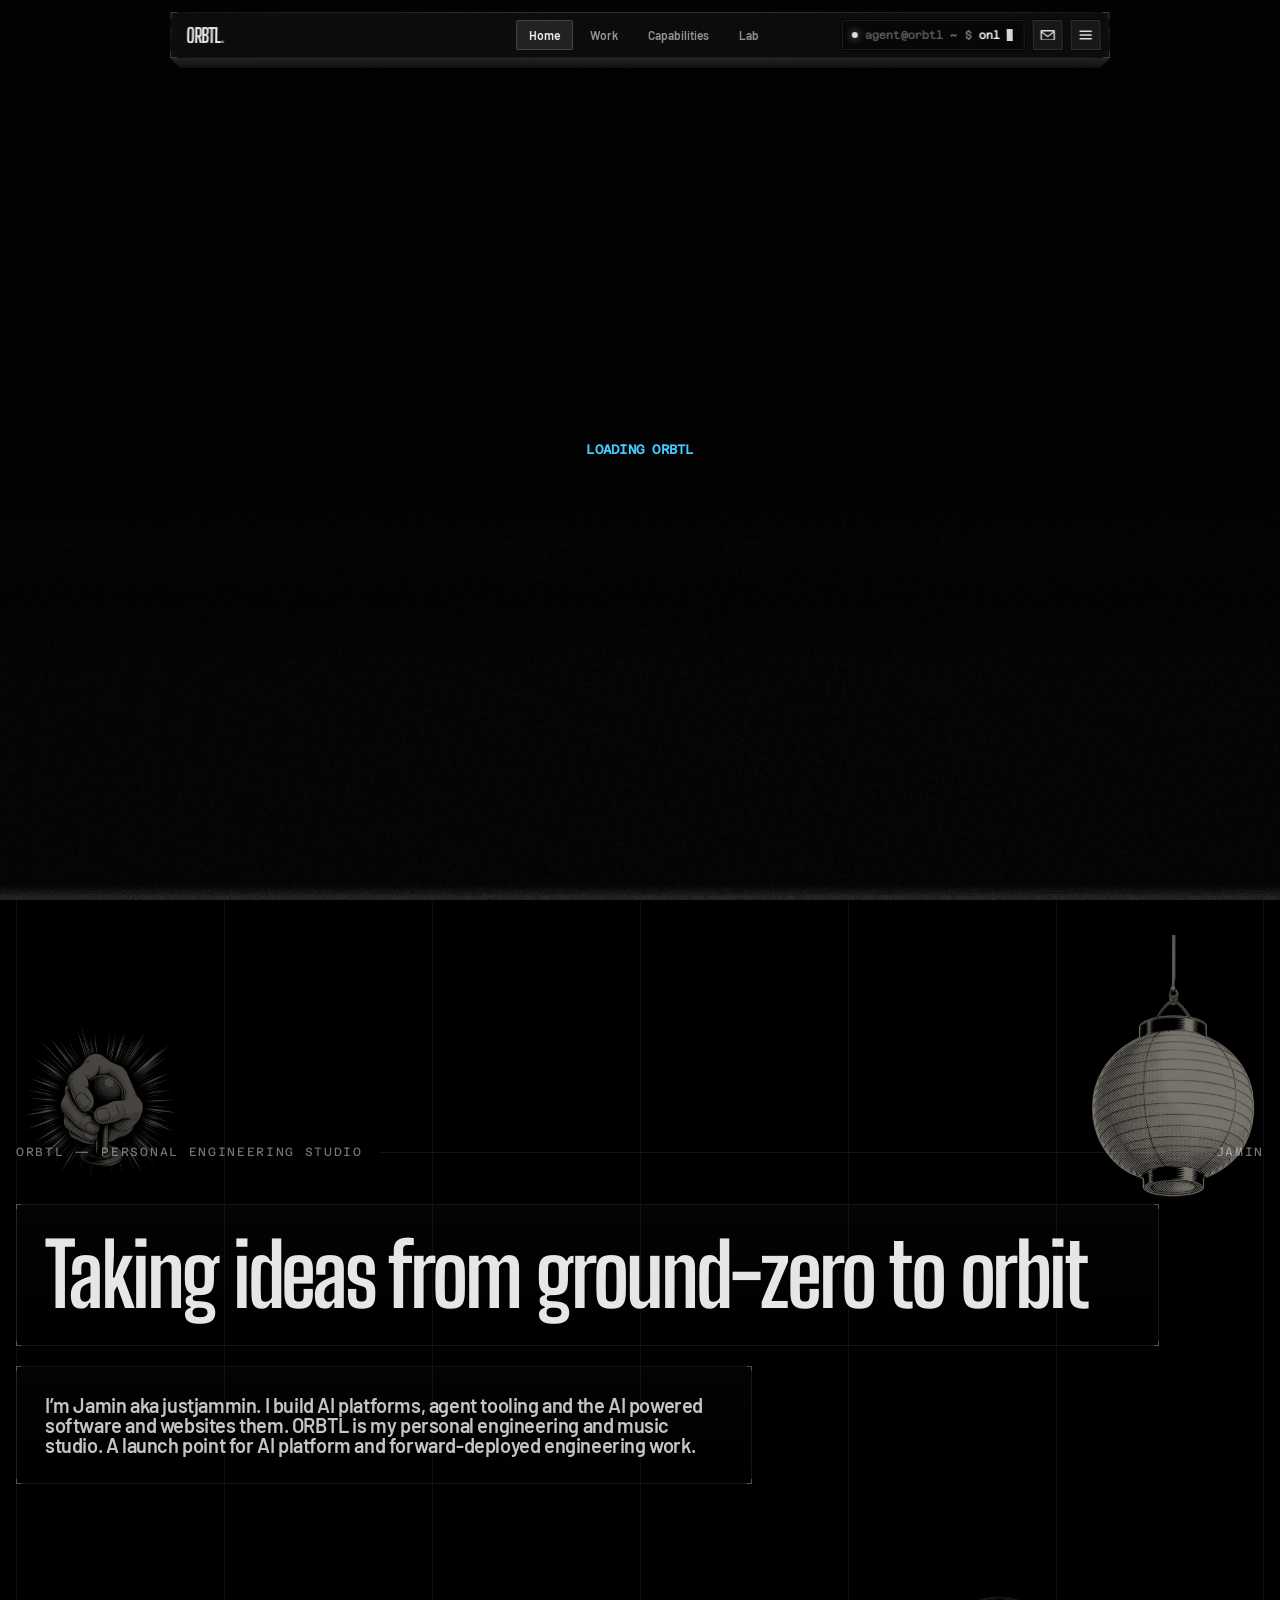
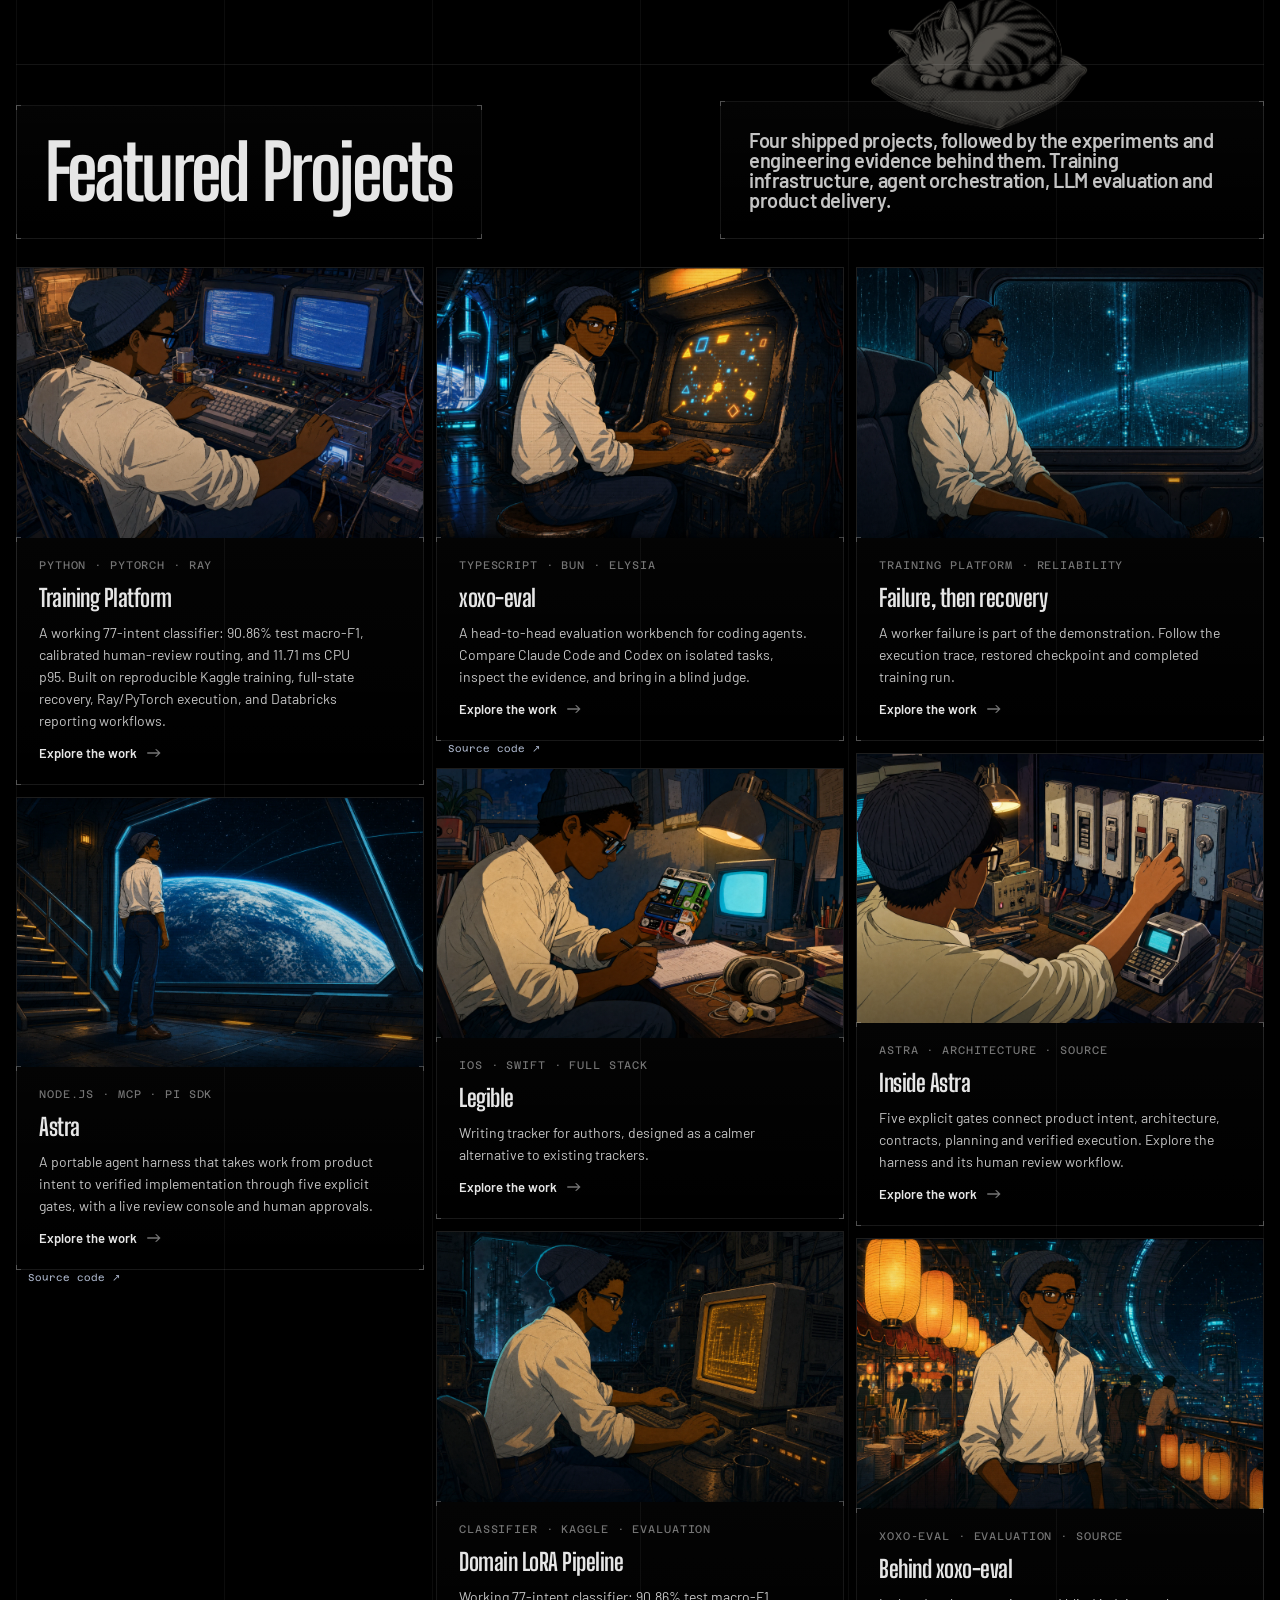
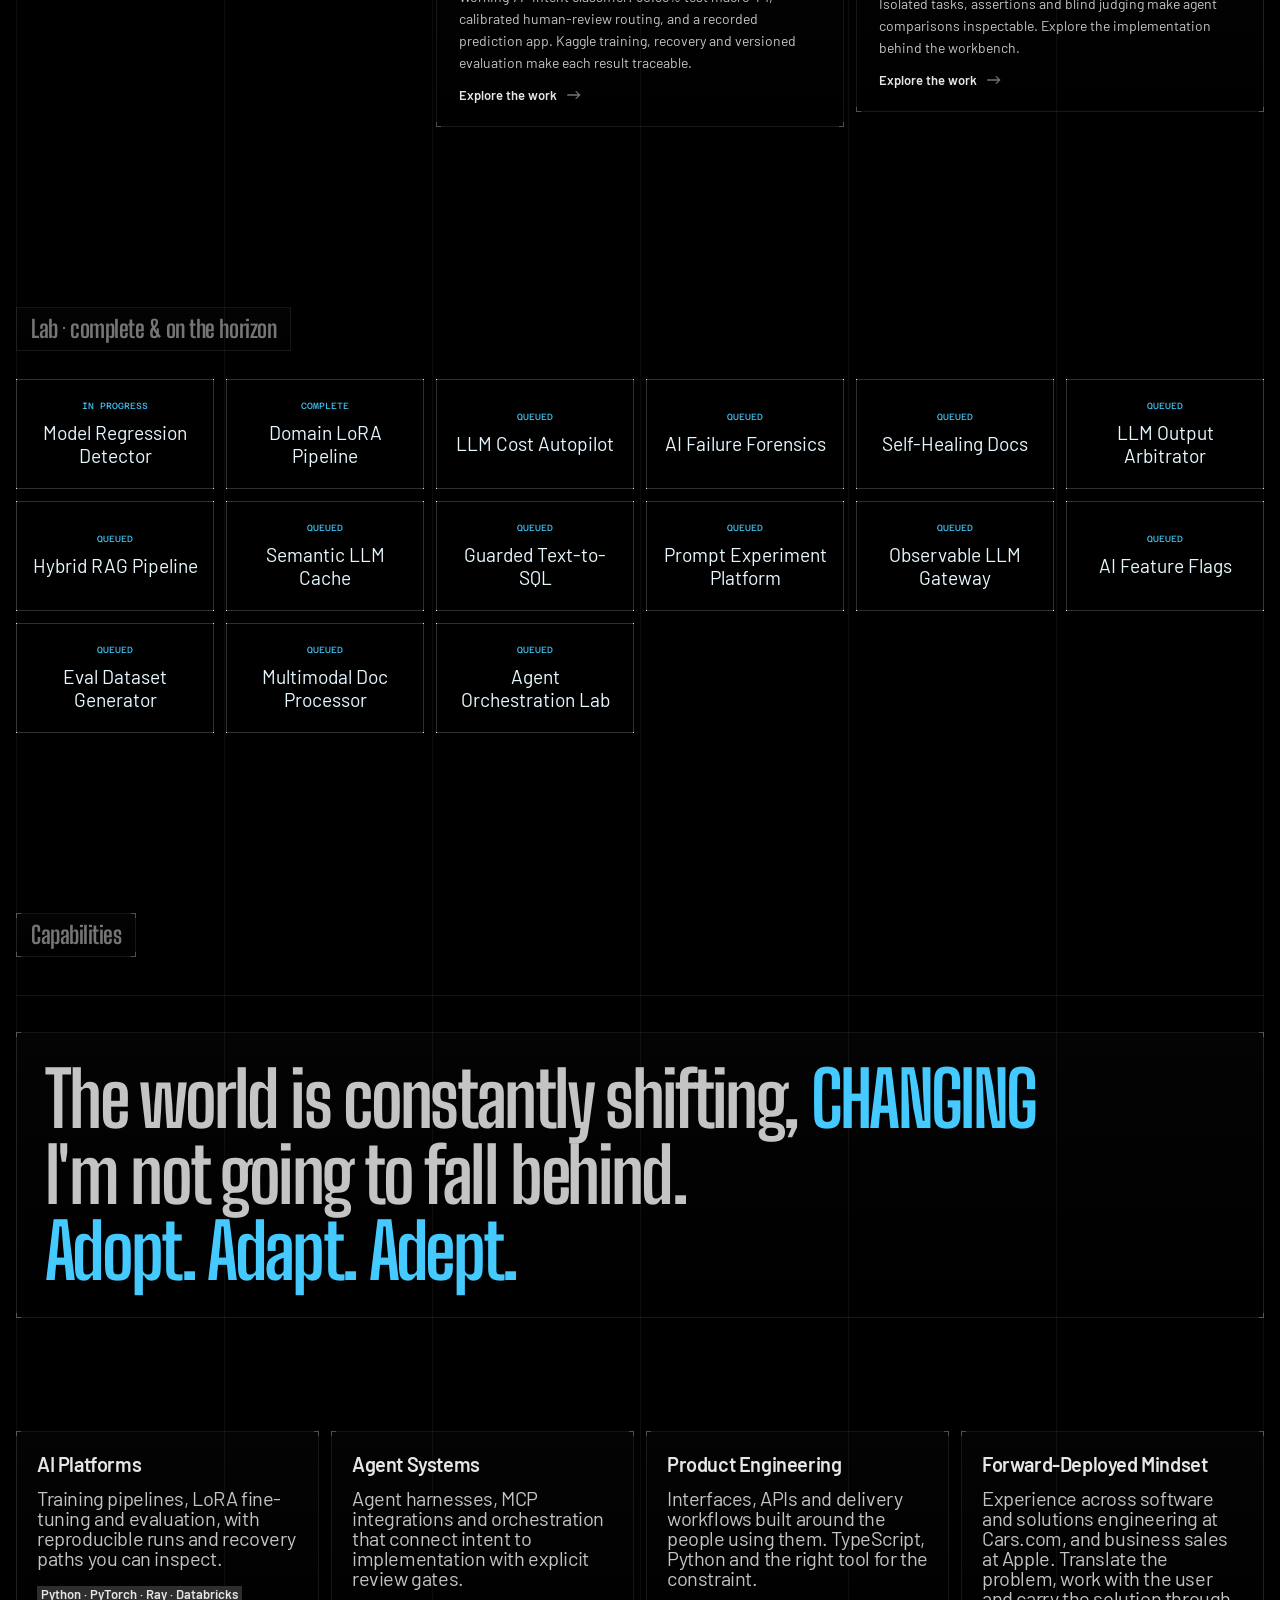
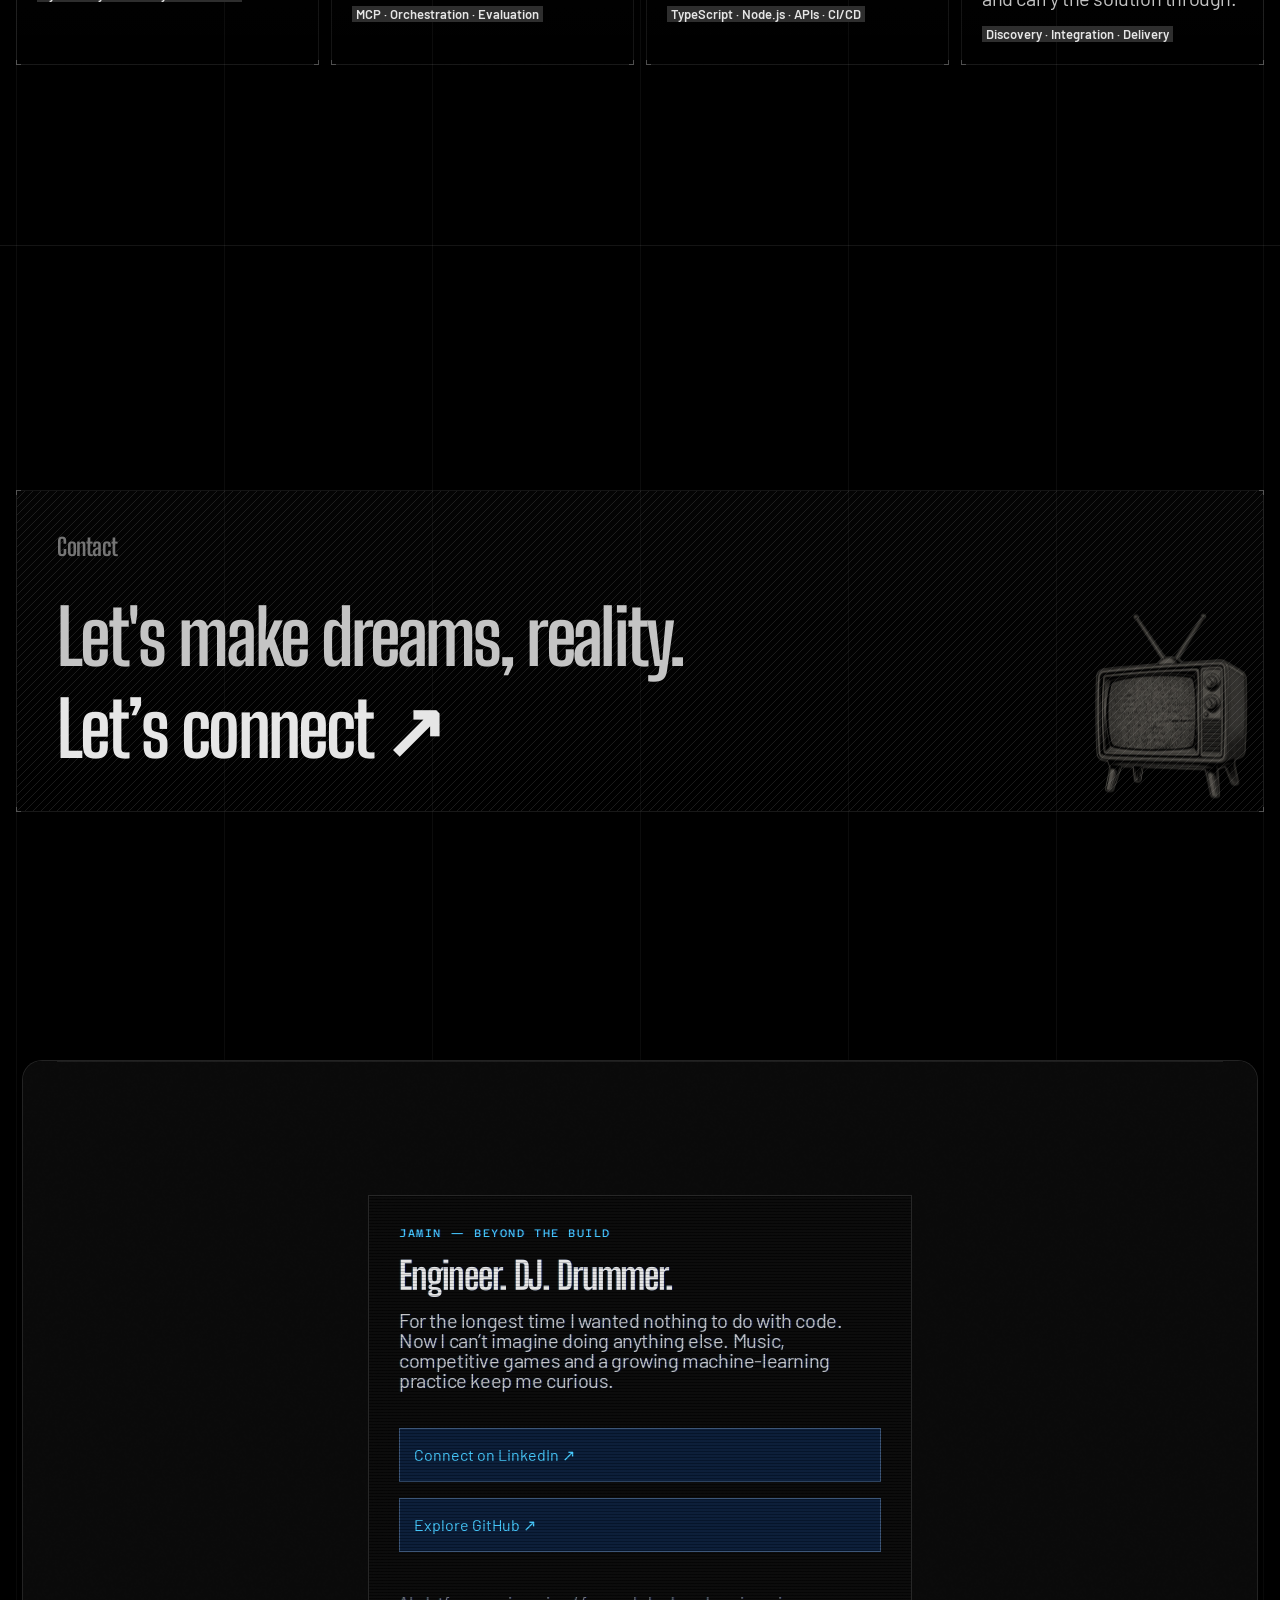
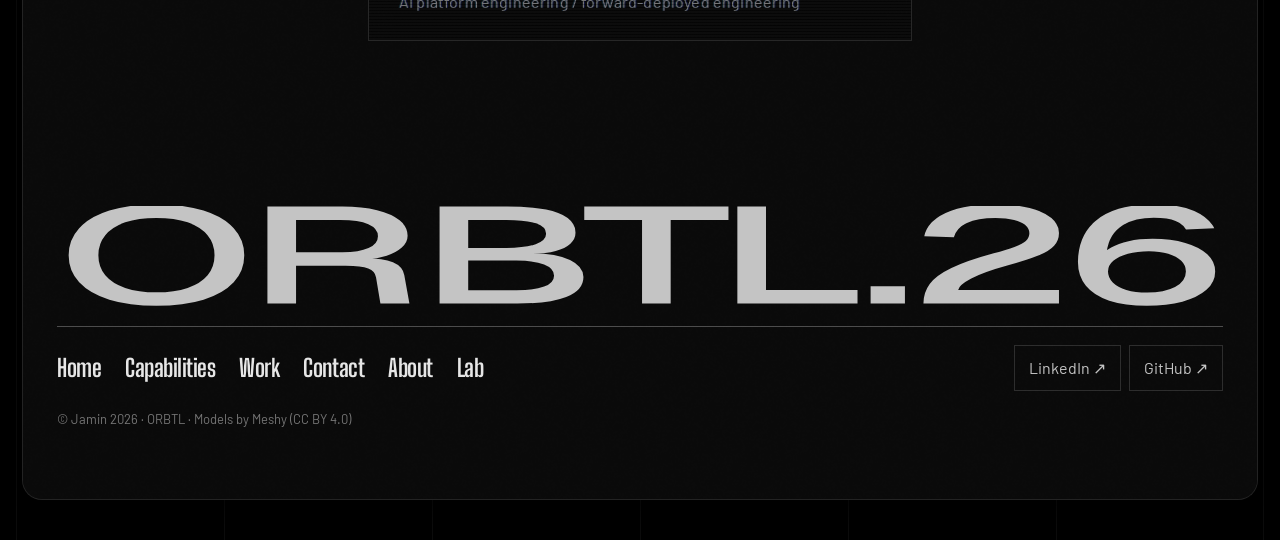
==== commit 814a586c: "Deploy de146f23bd53e0d936831fb5c6fa0d8beae74861 from justjammin/netrunner" ====
--- a/index.html
+++ b/index.html
@@ -735,7 +735,7 @@
     </div>
   </div>
 
-  <section class="grid-layout logos" id="lab"><div class="framed label"><h2 class="f-h3" data-ps>Lab · complete &amp; on the horizon</h2></div><hr class="rule" data-line><div class="grid"><a href="/demos/training-platform/#classifier" aria-label="Domain LoRA Pipeline — complete"><div class="cell with-dots"><div class="lines with-diagonal-lines"></div><span class="orbtl-lab-label" data-ps><small>COMPLETE</small>Domain LoRA Pipeline</span></div></a><a href="#lab-model-regression-detector" aria-label="Model Regression Detector — queued"><div class="cell with-dots"><div class="lines with-diagonal-lines"></div><span class="orbtl-lab-label" data-ps><small>QUEUED</small>Model Regression Detector</span></div></a><div class="orbtl-lab-detail" id="lab-model-regression-detector"><h3>Model Regression Detector</h3><p>Evaluation service that catches quality, safety, and latency regressions before a model change reaches production.</p><p>Evaluation contract → FastAPI service → Dataset and fixtures → Regression scoring → CI gate and reports → Release and monitoring</p><a href="#lab">Back to lab ↑</a></div><a href="#lab-llm-cost-autopilot" aria-label="LLM Cost Autopilot — queued"><div class="cell with-dots"><div class="lines with-diagonal-lines"></div><span class="orbtl-lab-label" data-ps><small>QUEUED</small>LLM Cost Autopilot</span></div></a><div class="orbtl-lab-detail" id="lab-llm-cost-autopilot"><h3>LLM Cost Autopilot</h3><p>Queue-driven budget controller that measures LLM spend and applies safe routing and batch policies automatically.</p><p>Cost event contract → NestJS control plane → BullMQ job flows → Budget policies → Usage dashboard → Operational hardening</p><a href="#lab">Back to lab ↑</a></div><a href="#lab-ai-failure-forensics" aria-label="AI Failure Forensics — queued"><div class="cell with-dots"><div class="lines with-diagonal-lines"></div><span class="orbtl-lab-label" data-ps><small>QUEUED</small>AI Failure Forensics</span></div></a><div class="orbtl-lab-detail" id="lab-ai-failure-forensics"><h3>AI Failure Forensics</h3><p>Trace-first incident workbench for reconstructing why an AI feature failed across requests, tools, and model calls.</p><p>Failure event schema → NestJS ingestion → OpenTelemetry traces → ClickHouse queries → Next.js investigation UI → Incident playbooks</p><a href="#lab">Back to lab ↑</a></div><a href="#lab-self-healing-docs" aria-label="Self-Healing Docs — queued"><div class="cell with-dots"><div class="lines with-diagonal-lines"></div><span class="orbtl-lab-label" data-ps><small>QUEUED</small>Self-Healing Docs</span></div></a><div class="orbtl-lab-detail" id="lab-self-healing-docs"><h3>Self-Healing Docs</h3><p>GitHub automation that detects stale code examples and opens focused documentation repairs with evidence.</p><p>Repository scanner → Syntax-aware extraction → Example verification → Octokit change proposal → Actions workflow → Maintainer controls</p><a href="#lab">Back to lab ↑</a></div><a href="#lab-llm-output-arbitrator" aria-label="LLM Output Arbitrator — queued"><div class="cell with-dots"><div class="lines with-diagonal-lines"></div><span class="orbtl-lab-label" data-ps><small>QUEUED</small>LLM Output Arbitrator</span></div></a><div class="orbtl-lab-detail" id="lab-llm-output-arbitrator"><h3>LLM Output Arbitrator</h3><p>Graph-based arbitration service that compares candidate model outputs and selects the safest useful response.</p><p>Decision contract → LangGraph state machine → FastAPI endpoint → Evidence and scoring → Fallback behavior → Evaluation release</p><a href="#lab">Back to lab ↑</a></div><a href="#lab-hybrid-rag-pipeline" aria-label="Hybrid RAG Pipeline — queued"><div class="cell with-dots"><div class="lines with-diagonal-lines"></div><span class="orbtl-lab-label" data-ps><small>QUEUED</small>Hybrid RAG Pipeline</span></div></a><div class="orbtl-lab-detail" id="lab-hybrid-rag-pipeline"><h3>Hybrid RAG Pipeline</h3><p>Production retrieval pipeline combining vector search, BM25, transformer embeddings, and cross-encoder reranking.</p><p>Document ingestion → Qdrant index → BM25 retrieval → Semantic fusion → Cross-encoder reranking → Quality benchmarks</p><a href="#lab">Back to lab ↑</a></div><a href="#lab-semantic-llm-cache" aria-label="Semantic LLM Cache — queued"><div class="cell with-dots"><div class="lines with-diagonal-lines"></div><span class="orbtl-lab-label" data-ps><small>QUEUED</small>Semantic LLM Cache</span></div></a><div class="orbtl-lab-detail" id="lab-semantic-llm-cache"><h3>Semantic LLM Cache</h3><p>Fast request cache that reuses semantically equivalent LLM work while preserving freshness and safety boundaries.</p><p>Cache key contract → Fastify gateway → Redis storage → Semantic similarity → Freshness policy → Latency benchmarks</p><a href="#lab">Back to lab ↑</a></div><a href="#lab-guarded-text-to-sql" aria-label="Guarded Text-to-SQL — queued"><div class="cell with-dots"><div class="lines with-diagonal-lines"></div><span class="orbtl-lab-label" data-ps><small>QUEUED</small>Guarded Text-to-SQL</span></div></a><div class="orbtl-lab-detail" id="lab-guarded-text-to-sql"><h3>Guarded Text-to-SQL</h3><p>Text-to-SQL gateway that validates generated queries against schema, policy, and resource guards before execution.</p><p>Query intent contract → NestJS gateway → AST validation → Schema-aware generation → Resource and policy guards → Audit and release</p><a href="#lab">Back to lab ↑</a></div><a href="#lab-prompt-experiment-platform" aria-label="Prompt Experiment Platform — queued"><div class="cell with-dots"><div class="lines with-diagonal-lines"></div><span class="orbtl-lab-label" data-ps><small>QUEUED</small>Prompt Experiment Platform</span></div></a><div class="orbtl-lab-detail" id="lab-prompt-experiment-platform"><h3>Prompt Experiment Platform</h3><p>Experiment workspace for versioning prompts, replaying datasets, and comparing model outcomes with reproducible evidence.</p><p>Experiment schema → NestJS API → Dataset runs → BullMQ execution → Next.js comparison UI → Reproducible reports</p><a href="#lab">Back to lab ↑</a></div><a href="#lab-observable-llm-gateway" aria-label="Observable LLM Gateway — queued"><div class="cell with-dots"><div class="lines with-diagonal-lines"></div><span class="orbtl-lab-label" data-ps><small>QUEUED</small>Observable LLM Gateway</span></div></a><div class="orbtl-lab-detail" id="lab-observable-llm-gateway"><h3>Observable LLM Gateway</h3><p>Provider-neutral LLM gateway with request tracing, Redis-backed controls, and operationally useful telemetry.</p><p>Provider contract → FastAPI gateway → Redis policy layer → OpenTelemetry spans → Usage and failure metrics → Deployment hardening</p><a href="#lab">Back to lab ↑</a></div><a href="#lab-ai-feature-flags" aria-label="AI Feature Flags — queued"><div class="cell with-dots"><div class="lines with-diagonal-lines"></div><span class="orbtl-lab-label" data-ps><small>QUEUED</small>AI Feature Flags</span></div></a><div class="orbtl-lab-detail" id="lab-ai-feature-flags"><h3>AI Feature Flags</h3><p>Typed feature-control plane for safely rolling out AI behavior by cohort, model, risk, and measured outcome.</p><p>Flag and cohort model → ConnectRPC service → PostgreSQL persistence → Next.js control plane → Rollout safeguards → Audit and operations</p><a href="#lab">Back to lab ↑</a></div><a href="#lab-eval-dataset-generator" aria-label="Eval Dataset Generator — queued"><div class="cell with-dots"><div class="lines with-diagonal-lines"></div><span class="orbtl-lab-label" data-ps><small>QUEUED</small>Eval Dataset Generator</span></div></a><div class="orbtl-lab-detail" id="lab-eval-dataset-generator"><h3>Eval Dataset Generator</h3><p>Durable workflow that turns source material into reviewed evaluation datasets with traceable provenance.</p><p>Dataset contract → NestJS intake API → Temporal workflows → Quality and provenance → Review UI → Export and versioning</p><a href="#lab">Back to lab ↑</a></div><a href="#lab-multimodal-doc-processor" aria-label="Multimodal Doc Processor — queued"><div class="cell with-dots"><div class="lines with-diagonal-lines"></div><span class="orbtl-lab-label" data-ps><small>QUEUED</small>Multimodal Doc Processor</span></div></a><div class="orbtl-lab-detail" id="lab-multimodal-doc-processor"><h3>Multimodal Doc Processor</h3><p>Asynchronous document pipeline that extracts text, tables, and images for human-reviewed multimodal knowledge work.</p><p>Document intake → Celery processing → Docling/Tesseract extraction → Multimodal normalization → Next.js review UI → Export and operations</p><a href="#lab">Back to lab ↑</a></div><a href="#lab-agent-orchestration-lab" aria-label="Agent Orchestration Lab — queued"><div class="cell with-dots"><div class="lines with-diagonal-lines"></div><span class="orbtl-lab-label" data-ps><small>QUEUED</small>Agent Orchestration Lab</span></div></a><div class="orbtl-lab-detail" id="lab-agent-orchestration-lab"><h3>Agent Orchestration Lab</h3><p>Inspectable multi-agent runtime for composing workflows, persisting state, and evaluating orchestration decisions.</p><p>Workflow contract → LangGraph.js runtime → NestJS orchestration API → PostgreSQL/pgvector state → Next.js run explorer → Evaluation and release</p><a href="#lab">Back to lab ↑</a></div></div></section><div class="grid-layout caps" id="services">
+  <section class="grid-layout logos" id="lab"><div class="framed label"><h2 class="f-h3" data-ps>Lab · complete &amp; on the horizon</h2></div><hr class="rule" data-line><div class="grid"><a href="/demos/model-regression-detector/" aria-label="Model Regression Detector — active"><div class="cell with-dots"><div class="lines with-diagonal-lines"></div><span class="orbtl-lab-label" data-ps><small>IN PROGRESS</small>Model Regression Detector</span></div></a><a href="https://justjammin.github.io/demos/training-platform/#classifier" aria-label="Domain LoRA Pipeline — complete"><div class="cell with-dots"><div class="lines with-diagonal-lines"></div><span class="orbtl-lab-label" data-ps><small>COMPLETE</small>Domain LoRA Pipeline</span></div></a><a href="#lab-llm-cost-autopilot" aria-label="LLM Cost Autopilot — queued"><div class="cell with-dots"><div class="lines with-diagonal-lines"></div><span class="orbtl-lab-label" data-ps><small>QUEUED</small>LLM Cost Autopilot</span></div></a><div class="orbtl-lab-detail" id="lab-llm-cost-autopilot"><h3>LLM Cost Autopilot</h3><p>Queue-driven budget controller that measures LLM spend and applies safe routing and batch policies automatically.</p><p>Cost event contract → NestJS control plane → BullMQ job flows → Budget policies → Usage dashboard → Operational hardening</p><a href="#lab">Back to lab ↑</a></div><a href="#lab-ai-failure-forensics" aria-label="AI Failure Forensics — queued"><div class="cell with-dots"><div class="lines with-diagonal-lines"></div><span class="orbtl-lab-label" data-ps><small>QUEUED</small>AI Failure Forensics</span></div></a><div class="orbtl-lab-detail" id="lab-ai-failure-forensics"><h3>AI Failure Forensics</h3><p>Trace-first incident workbench for reconstructing why an AI feature failed across requests, tools, and model calls.</p><p>Failure event schema → NestJS ingestion → OpenTelemetry traces → ClickHouse queries → Next.js investigation UI → Incident playbooks</p><a href="#lab">Back to lab ↑</a></div><a href="#lab-self-healing-docs" aria-label="Self-Healing Docs — queued"><div class="cell with-dots"><div class="lines with-diagonal-lines"></div><span class="orbtl-lab-label" data-ps><small>QUEUED</small>Self-Healing Docs</span></div></a><div class="orbtl-lab-detail" id="lab-self-healing-docs"><h3>Self-Healing Docs</h3><p>GitHub automation that detects stale code examples and opens focused documentation repairs with evidence.</p><p>Repository scanner → Syntax-aware extraction → Example verification → Octokit change proposal → Actions workflow → Maintainer controls</p><a href="#lab">Back to lab ↑</a></div><a href="#lab-llm-output-arbitrator" aria-label="LLM Output Arbitrator — queued"><div class="cell with-dots"><div class="lines with-diagonal-lines"></div><span class="orbtl-lab-label" data-ps><small>QUEUED</small>LLM Output Arbitrator</span></div></a><div class="orbtl-lab-detail" id="lab-llm-output-arbitrator"><h3>LLM Output Arbitrator</h3><p>Graph-based arbitration service that compares candidate model outputs and selects the safest useful response.</p><p>Decision contract → LangGraph state machine → FastAPI endpoint → Evidence and scoring → Fallback behavior → Evaluation release</p><a href="#lab">Back to lab ↑</a></div><a href="#lab-hybrid-rag-pipeline" aria-label="Hybrid RAG Pipeline — queued"><div class="cell with-dots"><div class="lines with-diagonal-lines"></div><span class="orbtl-lab-label" data-ps><small>QUEUED</small>Hybrid RAG Pipeline</span></div></a><div class="orbtl-lab-detail" id="lab-hybrid-rag-pipeline"><h3>Hybrid RAG Pipeline</h3><p>Production retrieval pipeline combining vector search, BM25, transformer embeddings, and cross-encoder reranking.</p><p>Document ingestion → Qdrant index → BM25 retrieval → Semantic fusion → Cross-encoder reranking → Quality benchmarks</p><a href="#lab">Back to lab ↑</a></div><a href="#lab-semantic-llm-cache" aria-label="Semantic LLM Cache — queued"><div class="cell with-dots"><div class="lines with-diagonal-lines"></div><span class="orbtl-lab-label" data-ps><small>QUEUED</small>Semantic LLM Cache</span></div></a><div class="orbtl-lab-detail" id="lab-semantic-llm-cache"><h3>Semantic LLM Cache</h3><p>Fast request cache that reuses semantically equivalent LLM work while preserving freshness and safety boundaries.</p><p>Cache key contract → Fastify gateway → Redis storage → Semantic similarity → Freshness policy → Latency benchmarks</p><a href="#lab">Back to lab ↑</a></div><a href="#lab-guarded-text-to-sql" aria-label="Guarded Text-to-SQL — queued"><div class="cell with-dots"><div class="lines with-diagonal-lines"></div><span class="orbtl-lab-label" data-ps><small>QUEUED</small>Guarded Text-to-SQL</span></div></a><div class="orbtl-lab-detail" id="lab-guarded-text-to-sql"><h3>Guarded Text-to-SQL</h3><p>Text-to-SQL gateway that validates generated queries against schema, policy, and resource guards before execution.</p><p>Query intent contract → NestJS gateway → AST validation → Schema-aware generation → Resource and policy guards → Audit and release</p><a href="#lab">Back to lab ↑</a></div><a href="#lab-prompt-experiment-platform" aria-label="Prompt Experiment Platform — queued"><div class="cell with-dots"><div class="lines with-diagonal-lines"></div><span class="orbtl-lab-label" data-ps><small>QUEUED</small>Prompt Experiment Platform</span></div></a><div class="orbtl-lab-detail" id="lab-prompt-experiment-platform"><h3>Prompt Experiment Platform</h3><p>Experiment workspace for versioning prompts, replaying datasets, and comparing model outcomes with reproducible evidence.</p><p>Experiment schema → NestJS API → Dataset runs → BullMQ execution → Next.js comparison UI → Reproducible reports</p><a href="#lab">Back to lab ↑</a></div><a href="#lab-observable-llm-gateway" aria-label="Observable LLM Gateway — queued"><div class="cell with-dots"><div class="lines with-diagonal-lines"></div><span class="orbtl-lab-label" data-ps><small>QUEUED</small>Observable LLM Gateway</span></div></a><div class="orbtl-lab-detail" id="lab-observable-llm-gateway"><h3>Observable LLM Gateway</h3><p>Provider-neutral LLM gateway with request tracing, Redis-backed controls, and operationally useful telemetry.</p><p>Provider contract → FastAPI gateway → Redis policy layer → OpenTelemetry spans → Usage and failure metrics → Deployment hardening</p><a href="#lab">Back to lab ↑</a></div><a href="#lab-ai-feature-flags" aria-label="AI Feature Flags — queued"><div class="cell with-dots"><div class="lines with-diagonal-lines"></div><span class="orbtl-lab-label" data-ps><small>QUEUED</small>AI Feature Flags</span></div></a><div class="orbtl-lab-detail" id="lab-ai-feature-flags"><h3>AI Feature Flags</h3><p>Typed feature-control plane for safely rolling out AI behavior by cohort, model, risk, and measured outcome.</p><p>Flag and cohort model → ConnectRPC service → PostgreSQL persistence → Next.js control plane → Rollout safeguards → Audit and operations</p><a href="#lab">Back to lab ↑</a></div><a href="#lab-eval-dataset-generator" aria-label="Eval Dataset Generator — queued"><div class="cell with-dots"><div class="lines with-diagonal-lines"></div><span class="orbtl-lab-label" data-ps><small>QUEUED</small>Eval Dataset Generator</span></div></a><div class="orbtl-lab-detail" id="lab-eval-dataset-generator"><h3>Eval Dataset Generator</h3><p>Durable workflow that turns source material into reviewed evaluation datasets with traceable provenance.</p><p>Dataset contract → NestJS intake API → Temporal workflows → Quality and provenance → Review UI → Export and versioning</p><a href="#lab">Back to lab ↑</a></div><a href="#lab-multimodal-doc-processor" aria-label="Multimodal Doc Processor — queued"><div class="cell with-dots"><div class="lines with-diagonal-lines"></div><span class="orbtl-lab-label" data-ps><small>QUEUED</small>Multimodal Doc Processor</span></div></a><div class="orbtl-lab-detail" id="lab-multimodal-doc-processor"><h3>Multimodal Doc Processor</h3><p>Asynchronous document pipeline that extracts text, tables, and images for human-reviewed multimodal knowledge work.</p><p>Document intake → Celery processing → Docling/Tesseract extraction → Multimodal normalization → Next.js review UI → Export and operations</p><a href="#lab">Back to lab ↑</a></div><a href="#lab-agent-orchestration-lab" aria-label="Agent Orchestration Lab — queued"><div class="cell with-dots"><div class="lines with-diagonal-lines"></div><span class="orbtl-lab-label" data-ps><small>QUEUED</small>Agent Orchestration Lab</span></div></a><div class="orbtl-lab-detail" id="lab-agent-orchestration-lab"><h3>Agent Orchestration Lab</h3><p>Inspectable multi-agent runtime for composing workflows, persisting state, and evaluating orchestration decisions.</p><p>Workflow contract → LangGraph.js runtime → NestJS orchestration API → PostgreSQL/pgvector state → Next.js run explorer → Evaluation and release</p><a href="#lab">Back to lab ↑</a></div></div></section><div class="grid-layout caps" id="services">
     <div class="framed label"><i class="corner tl"></i><i class="corner tr"></i><i class="corner bl"></i><i class="corner br"></i><h2 class="f-h3" data-ps>Capabilities</h2></div>
     <hr class="rule topline" data-line>
     <div class="big f-h1 framed"><i class="corner tl"></i><i class="corner tr"></i><i class="corner bl"></i><i class="corner br"></i>
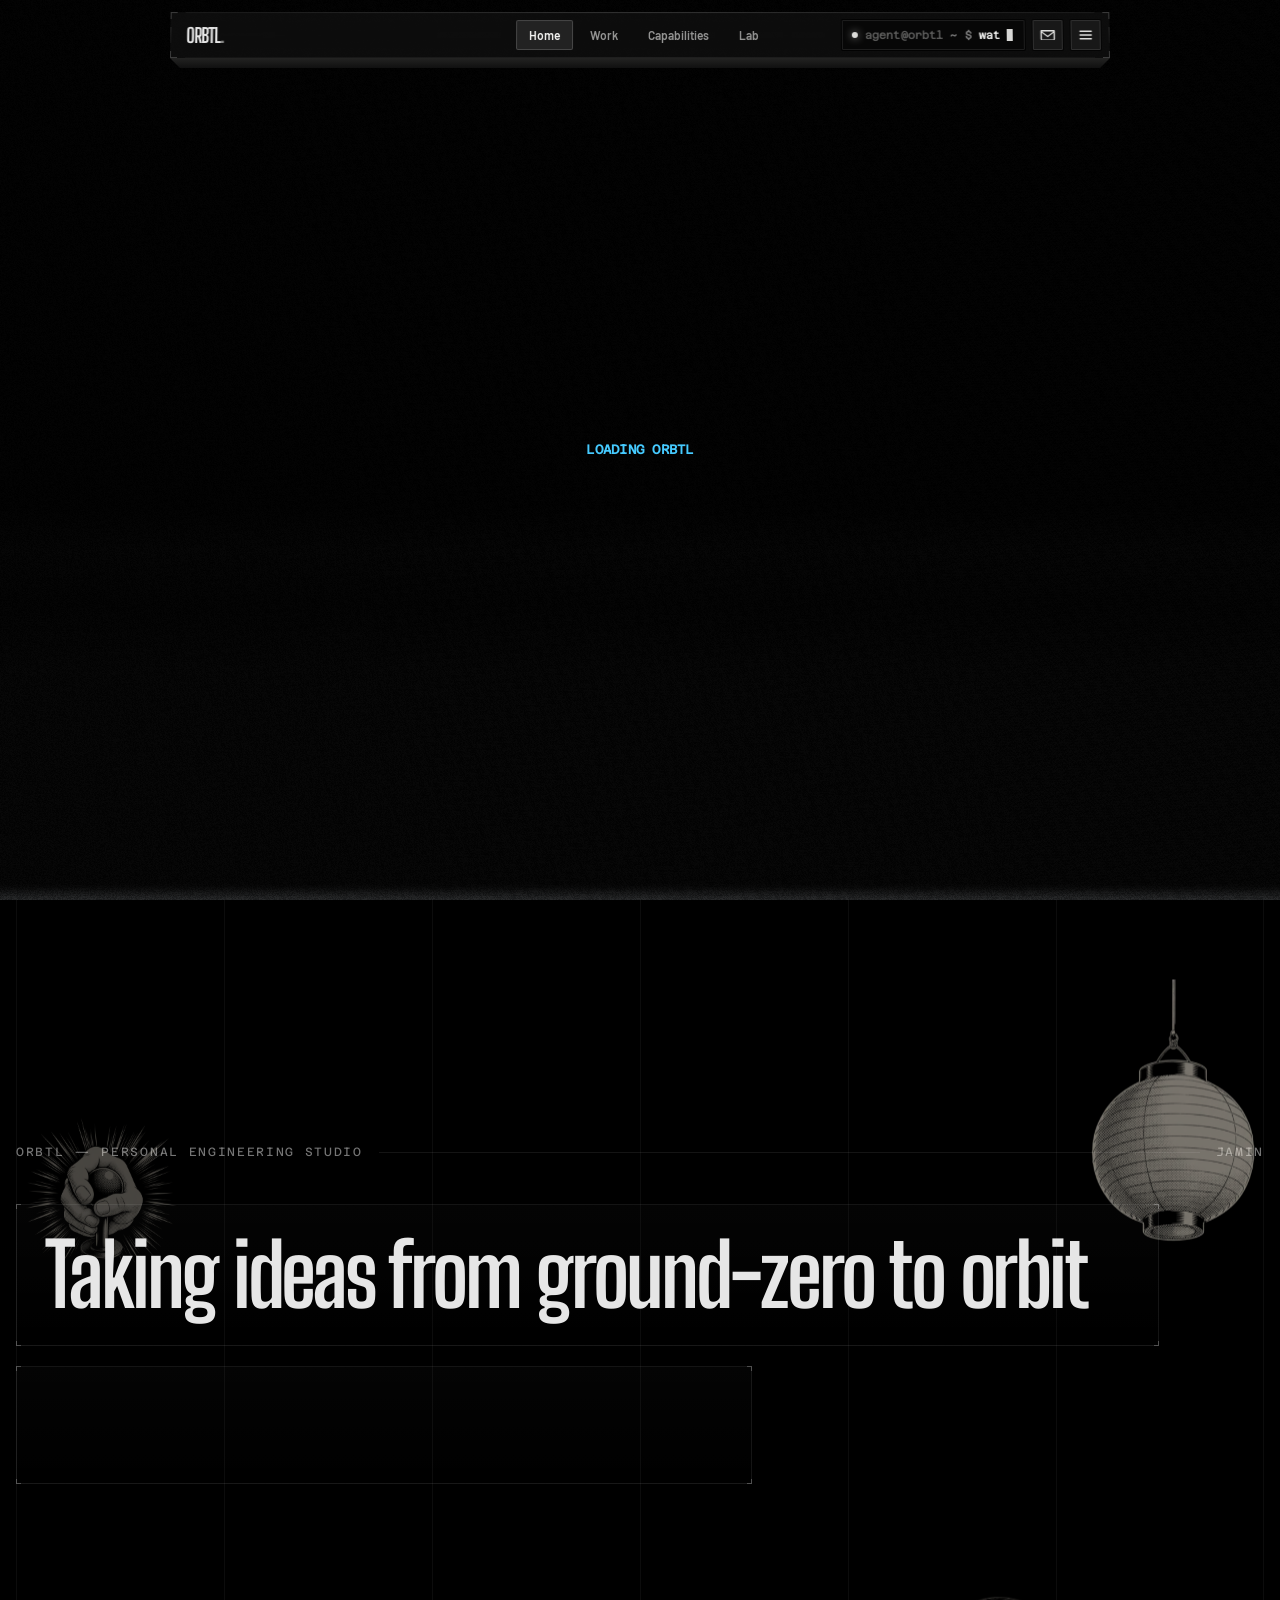
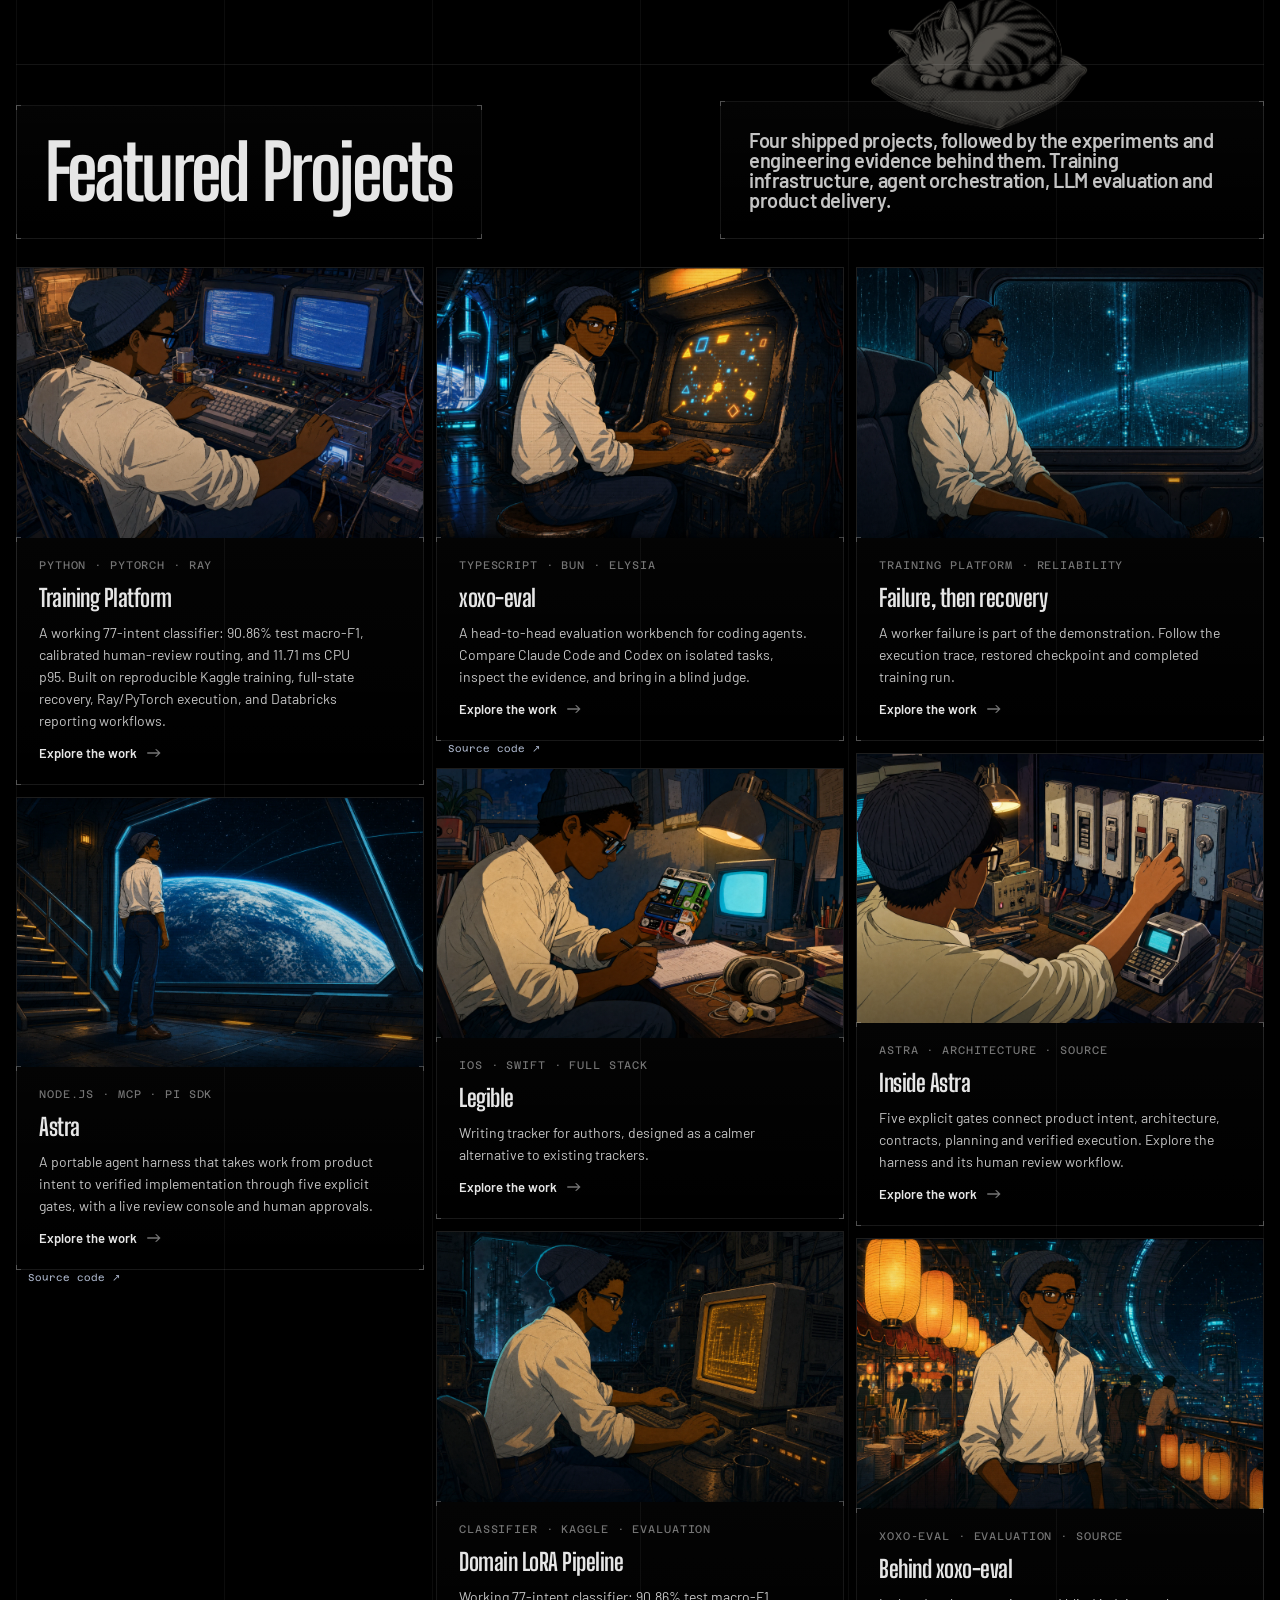
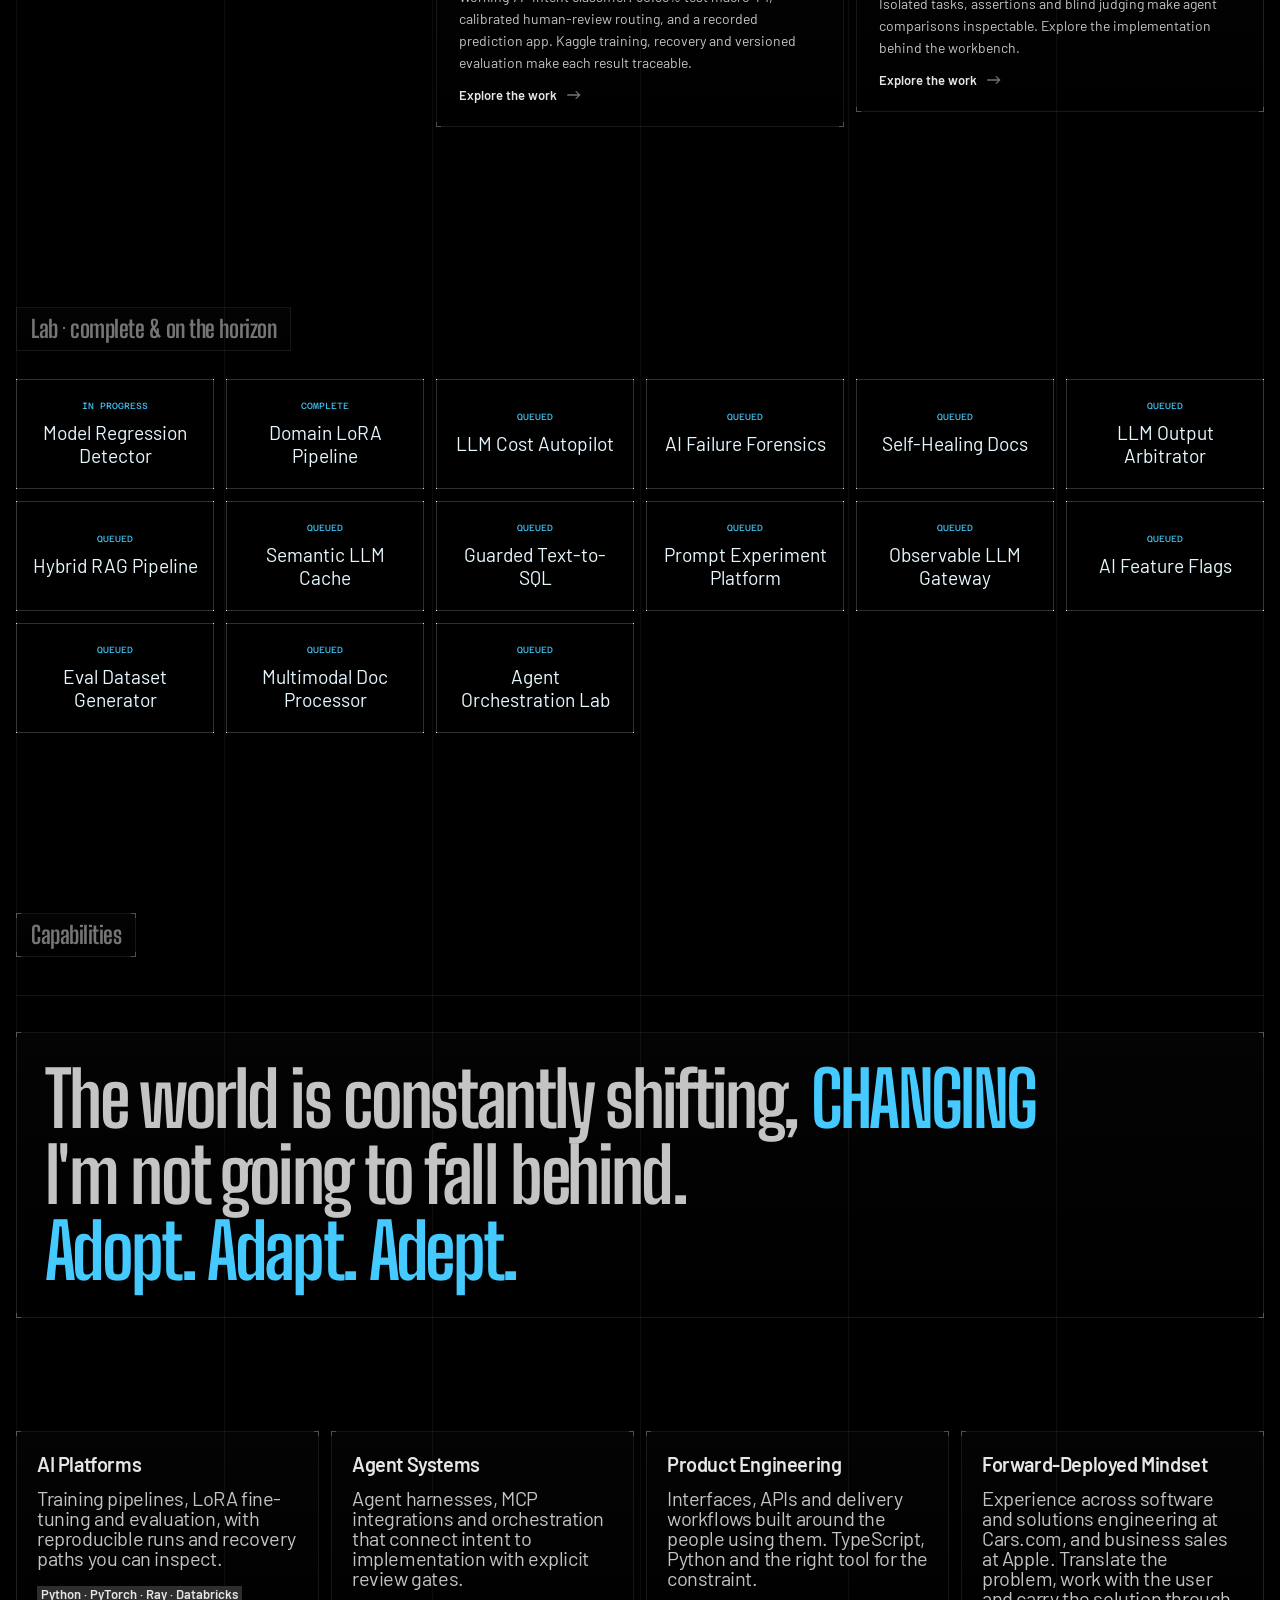
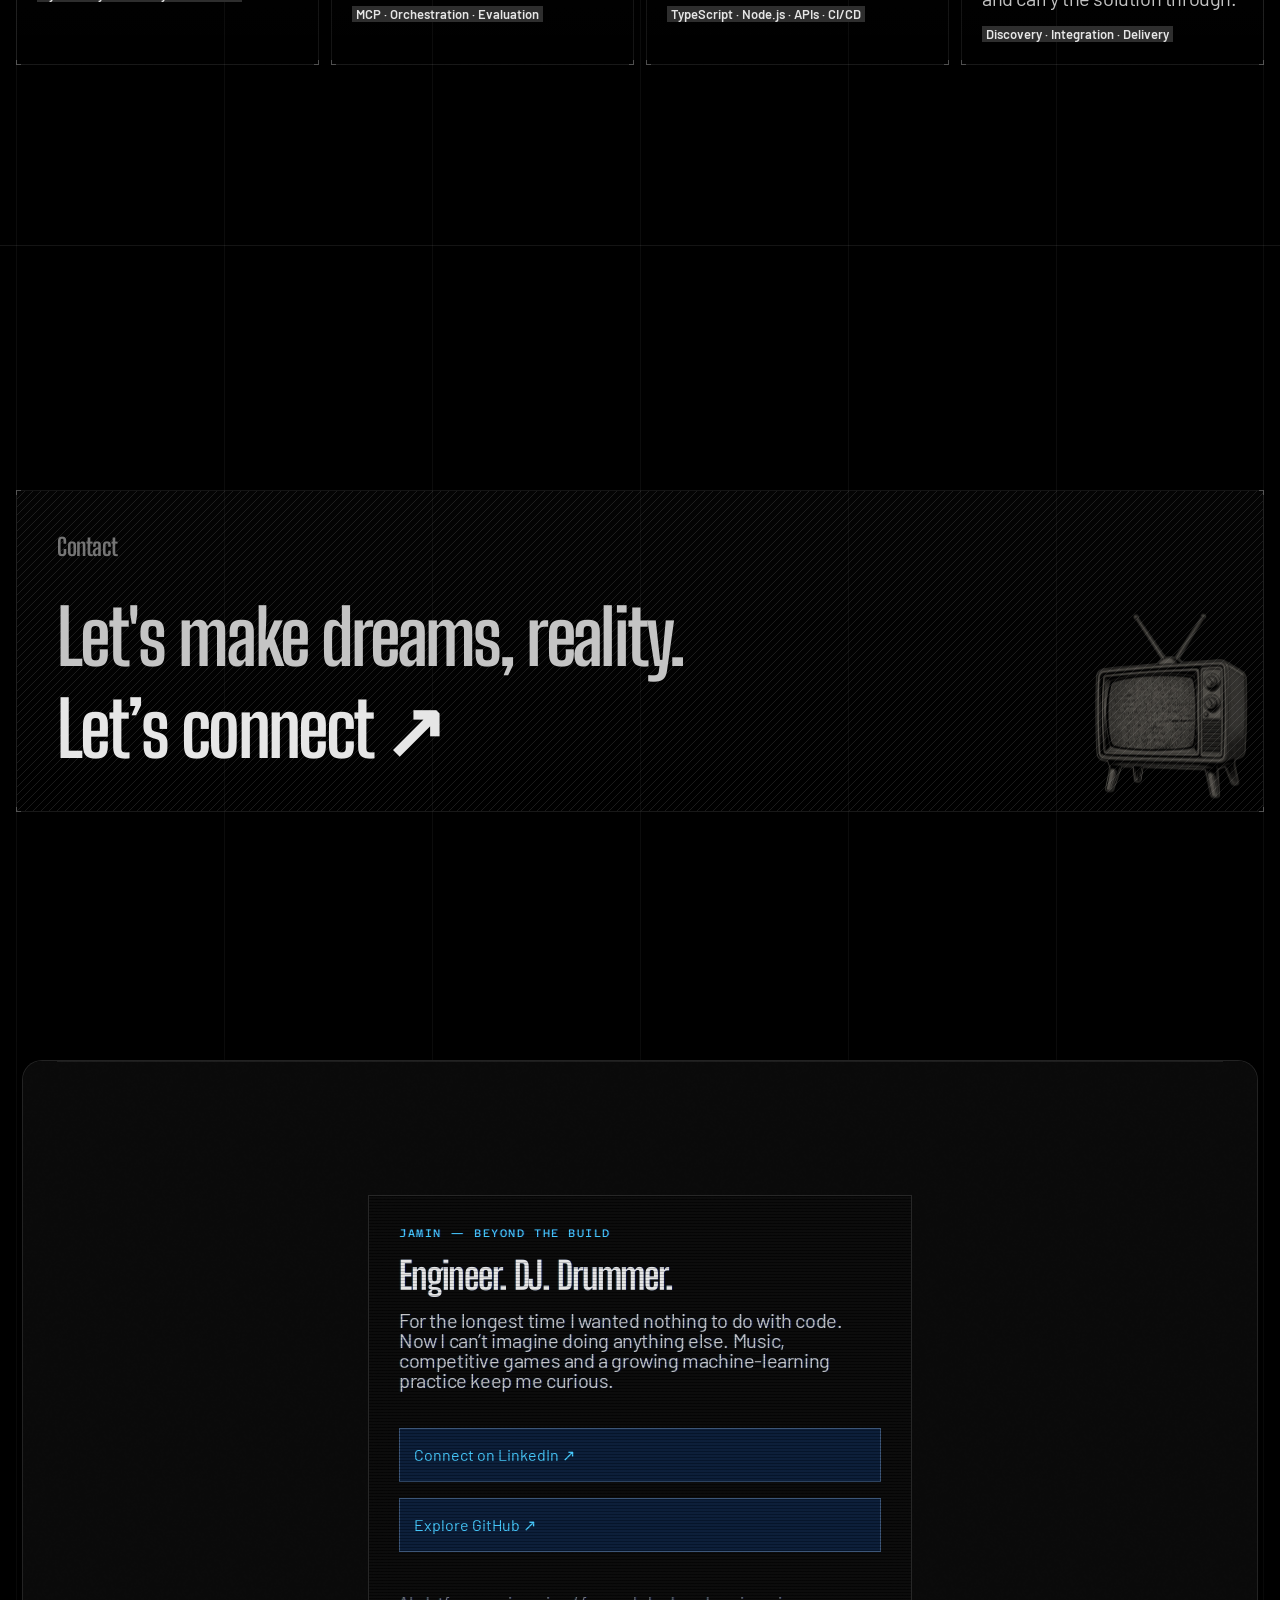
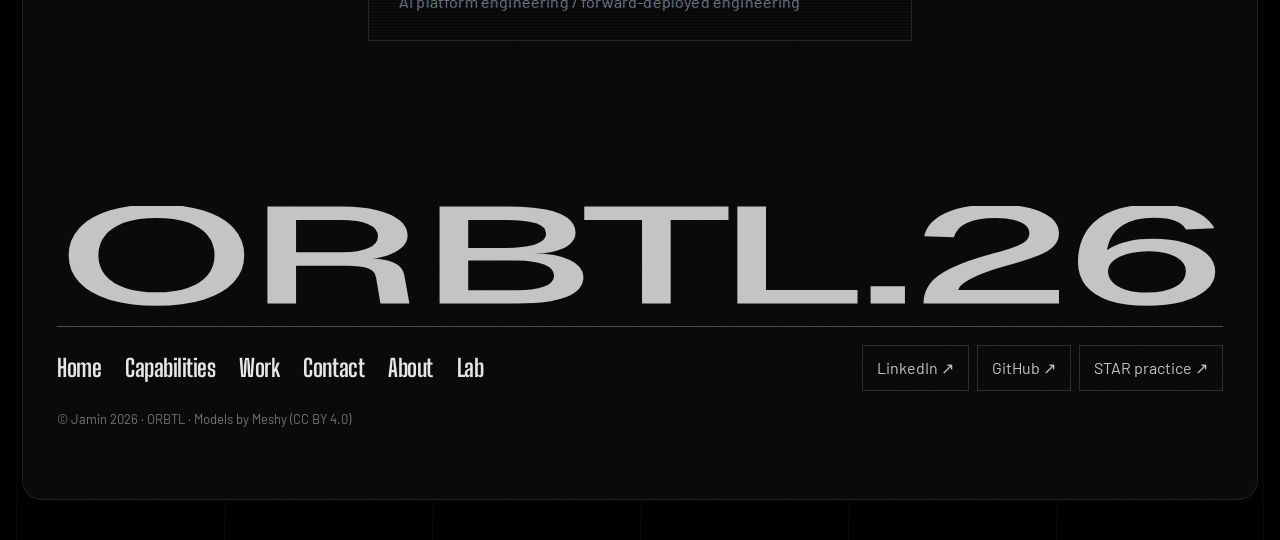
==== commit 3e3dea25: "Deploy STAR practice from netrunner 0ece366" ====
--- a/index.html
+++ b/index.html
@@ -583,7 +583,7 @@
       }
     </script><link rel="stylesheet" href="/_astro/index.CKHt02TQ.css">
 <style>@font-face{font-family:Barlow;font-style:normal;font-display:swap;font-weight:400;src:url(/_astro/barlow-vietnamese-400-normal.Dpl4UHAZ.woff2) format("woff2"),url(/_astro/barlow-vietnamese-400-normal.BFeobeCK.woff) format("woff");unicode-range:U+0102-0103,U+0110-0111,U+0128-0129,U+0168-0169,U+01A0-01A1,U+01AF-01B0,U+0300-0301,U+0303-0304,U+0308-0309,U+0323,U+0329,U+1EA0-1EF9,U+20AB}@font-face{font-family:Barlow;font-style:normal;font-display:swap;font-weight:400;src:url(/_astro/barlow-latin-ext-400-normal.HxX4XjxC.woff2) format("woff2"),url(/_astro/barlow-latin-ext-400-normal.CvBsJvxq.woff) format("woff");unicode-range:U+0100-02BA,U+02BD-02C5,U+02C7-02CC,U+02CE-02D7,U+02DD-02FF,U+0304,U+0308,U+0329,U+1D00-1DBF,U+1E00-1E9F,U+1EF2-1EFF,U+2020,U+20A0-20AB,U+20AD-20C0,U+2113,U+2C60-2C7F,U+A720-A7FF}@font-face{font-family:Barlow;font-style:normal;font-display:swap;font-weight:400;src:url(/_astro/barlow-latin-400-normal.qiz4-Cze.woff2) format("woff2"),url(/_astro/barlow-latin-400-normal.fsAxiSwU.woff) format("woff");unicode-range:U+0000-00FF,U+0131,U+0152-0153,U+02BB-02BC,U+02C6,U+02DA,U+02DC,U+0304,U+0308,U+0329,U+2000-206F,U+20AC,U+2122,U+2191,U+2193,U+2212,U+2215,U+FEFF,U+FFFD}@font-face{font-family:Barlow;font-style:normal;font-display:swap;font-weight:600;src:url(/_astro/barlow-vietnamese-600-normal.DcjprdFV.woff2) format("woff2"),url(/_astro/barlow-vietnamese-600-normal.CA_GiK2e.woff) format("woff");unicode-range:U+0102-0103,U+0110-0111,U+0128-0129,U+0168-0169,U+01A0-01A1,U+01AF-01B0,U+0300-0301,U+0303-0304,U+0308-0309,U+0323,U+0329,U+1EA0-1EF9,U+20AB}@font-face{font-family:Barlow;font-style:normal;font-display:swap;font-weight:600;src:url(/_astro/barlow-latin-ext-600-normal.B8NK_A3D.woff2) format("woff2"),url(/_astro/barlow-latin-ext-600-normal.DMVRjfRT.woff) format("woff");unicode-range:U+0100-02BA,U+02BD-02C5,U+02C7-02CC,U+02CE-02D7,U+02DD-02FF,U+0304,U+0308,U+0329,U+1D00-1DBF,U+1E00-1E9F,U+1EF2-1EFF,U+2020,U+20A0-20AB,U+20AD-20C0,U+2113,U+2C60-2C7F,U+A720-A7FF}@font-face{font-family:Barlow;font-style:normal;font-display:swap;font-weight:600;src:url(/_astro/barlow-latin-600-normal.DILqtrty.woff2) format("woff2"),url(/_astro/barlow-latin-600-normal.CNwfPWQD.woff) format("woff");unicode-range:U+0000-00FF,U+0131,U+0152-0153,U+02BB-02BC,U+02C6,U+02DA,U+02DC,U+0304,U+0308,U+0329,U+2000-206F,U+20AC,U+2122,U+2191,U+2193,U+2212,U+2215,U+FEFF,U+FFFD}@font-face{font-family:Azeret Mono;font-style:normal;font-display:swap;font-weight:400;src:url(/_astro/azeret-mono-latin-ext-400-normal.CwvinM0p.woff2) format("woff2"),url(/_astro/azeret-mono-latin-ext-400-normal.Wsi1uLNw.woff) format("woff");unicode-range:U+0100-02BA,U+02BD-02C5,U+02C7-02CC,U+02CE-02D7,U+02DD-02FF,U+0304,U+0308,U+0329,U+1D00-1DBF,U+1E00-1E9F,U+1EF2-1EFF,U+2020,U+20A0-20AB,U+20AD-20C0,U+2113,U+2C60-2C7F,U+A720-A7FF}@font-face{font-family:Azeret Mono;font-style:normal;font-display:swap;font-weight:400;src:url(/_astro/azeret-mono-latin-400-normal.BqmUdsta.woff2) format("woff2"),url(/_astro/azeret-mono-latin-400-normal.BRS1Zqm5.woff) format("woff");unicode-range:U+0000-00FF,U+0131,U+0152-0153,U+02BB-02BC,U+02C6,U+02DA,U+02DC,U+0304,U+0308,U+0329,U+2000-206F,U+20AC,U+2122,U+2191,U+2193,U+2212,U+2215,U+FEFF,U+FFFD}
-</style></head> <body> <style>astro-island,astro-slot,astro-static-slot{display:contents}</style><script>(()=>{var e=async t=>{await(await t())()};(self.Astro||(self.Astro={})).load=e;window.dispatchEvent(new Event("astro:load"));})();</script><script>(()=>{var A=Object.defineProperty;var g=(i,o,a)=>o in i?A(i,o,{enumerable:!0,configurable:!0,writable:!0,value:a}):i[o]=a;var d=(i,o,a)=>g(i,typeof o!="symbol"?o+"":o,a);{let i={0:t=>m(t),1:t=>a(t),2:t=>new RegExp(t),3:t=>new Date(t),4:t=>new Map(a(t)),5:t=>new Set(a(t)),6:t=>BigInt(t),7:t=>new URL(t),8:t=>new Uint8Array(t),9:t=>new Uint16Array(t),10:t=>new Uint32Array(t),11:t=>1/0*t},o=t=>{let[l,e]=t;return l in i?i[l](e):void 0},a=t=>t.map(o),m=t=>typeof t!="object"||t===null?t:Object.fromEntries(Object.entries(t).map(([l,e])=>[l,o(e)]));class y extends HTMLElement{constructor(){super(...arguments);d(this,"Component");d(this,"hydrator");d(this,"hydrate",async()=>{var b;if(!this.hydrator||!this.isConnected)return;let e=(b=this.parentElement)==null?void 0:b.closest("astro-island[ssr]");if(e){e.addEventListener("astro:hydrate",this.hydrate,{once:!0});return}let c=this.querySelectorAll("astro-slot"),n={},h=this.querySelectorAll("template[data-astro-template]");for(let r of h){let s=r.closest(this.tagName);s!=null&&s.isSameNode(this)&&(n[r.getAttribute("data-astro-template")||"default"]=r.innerHTML,r.remove())}for(let r of c){let s=r.closest(this.tagName);s!=null&&s.isSameNode(this)&&(n[r.getAttribute("name")||"default"]=r.innerHTML)}let p;try{p=this.hasAttribute("props")?m(JSON.parse(this.getAttribute("props"))):{}}catch(r){let s=this.getAttribute("component-url")||"<unknown>",v=this.getAttribute("component-export");throw v&&(s+=` (export ${v})`),console.error(`[hydrate] Error parsing props for component ${s}`,this.getAttribute("props"),r),r}let u;await this.hydrator(this)(this.Component,p,n,{client:this.getAttribute("client")}),this.removeAttribute("ssr"),this.dispatchEvent(new CustomEvent("astro:hydrate"))});d(this,"unmount",()=>{this.isConnected||this.dispatchEvent(new CustomEvent("astro:unmount"))})}disconnectedCallback(){document.removeEventListener("astro:after-swap",this.unmount),document.addEventListener("astro:after-swap",this.unmount,{once:!0})}connectedCallback(){if(!this.hasAttribute("await-children")||document.readyState==="interactive"||document.readyState==="complete")this.childrenConnectedCallback();else{let e=()=>{document.removeEventListener("DOMContentLoaded",e),c.disconnect(),this.childrenConnectedCallback()},c=new MutationObserver(()=>{var n;((n=this.lastChild)==null?void 0:n.nodeType)===Node.COMMENT_NODE&&this.lastChild.nodeValue==="astro:end"&&(this.lastChild.remove(),e())});c.observe(this,{childList:!0}),document.addEventListener("DOMContentLoaded",e)}}async childrenConnectedCallback(){let e=this.getAttribute("before-hydration-url");e&&await import(e),this.start()}async start(){let e=JSON.parse(this.getAttribute("opts")),c=this.getAttribute("client");if(Astro[c]===void 0){window.addEventListener(`astro:${c}`,()=>this.start(),{once:!0});return}try{await Astro[c](async()=>{let n=this.getAttribute("renderer-url"),[h,{default:p}]=await Promise.all([import(this.getAttribute("component-url")),n?import(n):()=>()=>{}]),u=this.getAttribute("component-export")||"default";if(!u.includes("."))this.Component=h[u];else{this.Component=h;for(let f of u.split("."))this.Component=this.Component[f]}return this.hydrator=p,this.hydrate},e,this)}catch(n){console.error(`[astro-island] Error hydrating ${this.getAttribute("component-url")}`,n)}}attributeChangedCallback(){this.hydrate()}}d(y,"observedAttributes",["props"]),customElements.get("astro-island")||customElements.define("astro-island",y)}})();</script><astro-island uid="1lbXA8" prefix="r1" component-url="/_astro/PortfolioBoot.BXUUSNxW.js" component-export="default" renderer-url="/_astro/client.BlZe1zq3.js" props="{}" ssr client="load" opts="{&quot;name&quot;:&quot;PortfolioBoot&quot;,&quot;value&quot;:true}" await-children><div class="portfolio-boot"><div class="portfolio-boot__footer"><p role="status">Loading Jamin’s portfolio…</p><button type="button">Skip intro ↗</button></div></div><!--astro:end--></astro-island> 
+</style></head> <body> <style>astro-island,astro-slot,astro-static-slot{display:contents}</style><script>(()=>{var e=async t=>{await(await t())()};(self.Astro||(self.Astro={})).load=e;window.dispatchEvent(new Event("astro:load"));})();</script><script>(()=>{var A=Object.defineProperty;var g=(i,o,a)=>o in i?A(i,o,{enumerable:!0,configurable:!0,writable:!0,value:a}):i[o]=a;var d=(i,o,a)=>g(i,typeof o!="symbol"?o+"":o,a);{let i={0:t=>m(t),1:t=>a(t),2:t=>new RegExp(t),3:t=>new Date(t),4:t=>new Map(a(t)),5:t=>new Set(a(t)),6:t=>BigInt(t),7:t=>new URL(t),8:t=>new Uint8Array(t),9:t=>new Uint16Array(t),10:t=>new Uint32Array(t),11:t=>1/0*t},o=t=>{let[l,e]=t;return l in i?i[l](e):void 0},a=t=>t.map(o),m=t=>typeof t!="object"||t===null?t:Object.fromEntries(Object.entries(t).map(([l,e])=>[l,o(e)]));class y extends HTMLElement{constructor(){super(...arguments);d(this,"Component");d(this,"hydrator");d(this,"hydrate",async()=>{var b;if(!this.hydrator||!this.isConnected)return;let e=(b=this.parentElement)==null?void 0:b.closest("astro-island[ssr]");if(e){e.addEventListener("astro:hydrate",this.hydrate,{once:!0});return}let c=this.querySelectorAll("astro-slot"),n={},h=this.querySelectorAll("template[data-astro-template]");for(let r of h){let s=r.closest(this.tagName);s!=null&&s.isSameNode(this)&&(n[r.getAttribute("data-astro-template")||"default"]=r.innerHTML,r.remove())}for(let r of c){let s=r.closest(this.tagName);s!=null&&s.isSameNode(this)&&(n[r.getAttribute("name")||"default"]=r.innerHTML)}let p;try{p=this.hasAttribute("props")?m(JSON.parse(this.getAttribute("props"))):{}}catch(r){let s=this.getAttribute("component-url")||"<unknown>",v=this.getAttribute("component-export");throw v&&(s+=` (export ${v})`),console.error(`[hydrate] Error parsing props for component ${s}`,this.getAttribute("props"),r),r}let u;await this.hydrator(this)(this.Component,p,n,{client:this.getAttribute("client")}),this.removeAttribute("ssr"),this.dispatchEvent(new CustomEvent("astro:hydrate"))});d(this,"unmount",()=>{this.isConnected||this.dispatchEvent(new CustomEvent("astro:unmount"))})}disconnectedCallback(){document.removeEventListener("astro:after-swap",this.unmount),document.addEventListener("astro:after-swap",this.unmount,{once:!0})}connectedCallback(){if(!this.hasAttribute("await-children")||document.readyState==="interactive"||document.readyState==="complete")this.childrenConnectedCallback();else{let e=()=>{document.removeEventListener("DOMContentLoaded",e),c.disconnect(),this.childrenConnectedCallback()},c=new MutationObserver(()=>{var n;((n=this.lastChild)==null?void 0:n.nodeType)===Node.COMMENT_NODE&&this.lastChild.nodeValue==="astro:end"&&(this.lastChild.remove(),e())});c.observe(this,{childList:!0}),document.addEventListener("DOMContentLoaded",e)}}async childrenConnectedCallback(){let e=this.getAttribute("before-hydration-url");e&&await import(e),this.start()}async start(){let e=JSON.parse(this.getAttribute("opts")),c=this.getAttribute("client");if(Astro[c]===void 0){window.addEventListener(`astro:${c}`,()=>this.start(),{once:!0});return}try{await Astro[c](async()=>{let n=this.getAttribute("renderer-url"),[h,{default:p}]=await Promise.all([import(this.getAttribute("component-url")),n?import(n):()=>()=>{}]),u=this.getAttribute("component-export")||"default";if(!u.includes("."))this.Component=h[u];else{this.Component=h;for(let f of u.split("."))this.Component=this.Component[f]}return this.hydrator=p,this.hydrate},e,this)}catch(n){console.error(`[astro-island] Error hydrating ${this.getAttribute("component-url")}`,n)}}attributeChangedCallback(){this.hydrate()}}d(y,"observedAttributes",["props"]),customElements.get("astro-island")||customElements.define("astro-island",y)}})();</script><astro-island uid="1vaq0W" prefix="r1" component-url="/_astro/PortfolioBoot.BXUUSNxW.js" component-export="default" renderer-url="/_astro/client.BlZe1zq3.js" props="{}" ssr client="load" opts="{&quot;name&quot;:&quot;PortfolioBoot&quot;,&quot;value&quot;:true}" await-children><div class="portfolio-boot"><div class="portfolio-boot__footer"><p role="status">Loading Jamin’s portfolio…</p><button type="button">Skip intro ↗</button></div></div><!--astro:end--></astro-island> 
 
 <div id="canvas-container">
   <canvas id="gl"></canvas>
@@ -799,7 +799,7 @@
 
   <div class="grid-layout bottom">
     <div class="links f-h3"><a class="blink" href="#top">Home</a><a class="blink" href="#services">Capabilities</a><a class="blink" href="#work">Work</a><a class="blink" href="#people">Contact</a><a class="blink" href="#blog">About</a><a class="blink" href="#lab">Lab</a></div>
-    <div class="social"><a href="https://www.linkedin.com/in/jamin-echols-59b1998a">LinkedIn ↗</a><a href="https://github.com/justjammin">GitHub ↗</a></div>
+    <div class="social"><a href="https://www.linkedin.com/in/jamin-echols-59b1998a">LinkedIn ↗</a><a href="https://github.com/justjammin">GitHub ↗</a><a href="/practice/">STAR practice ↗</a></div>
     <p class="copy f-p">© Jamin 2026 · ORBTL · Models by <a href="https://www.meshy.ai/">Meshy</a> (<a href="https://creativecommons.org/licenses/by/4.0/">CC BY 4.0</a>)</p>
   </div>
 </footer>
